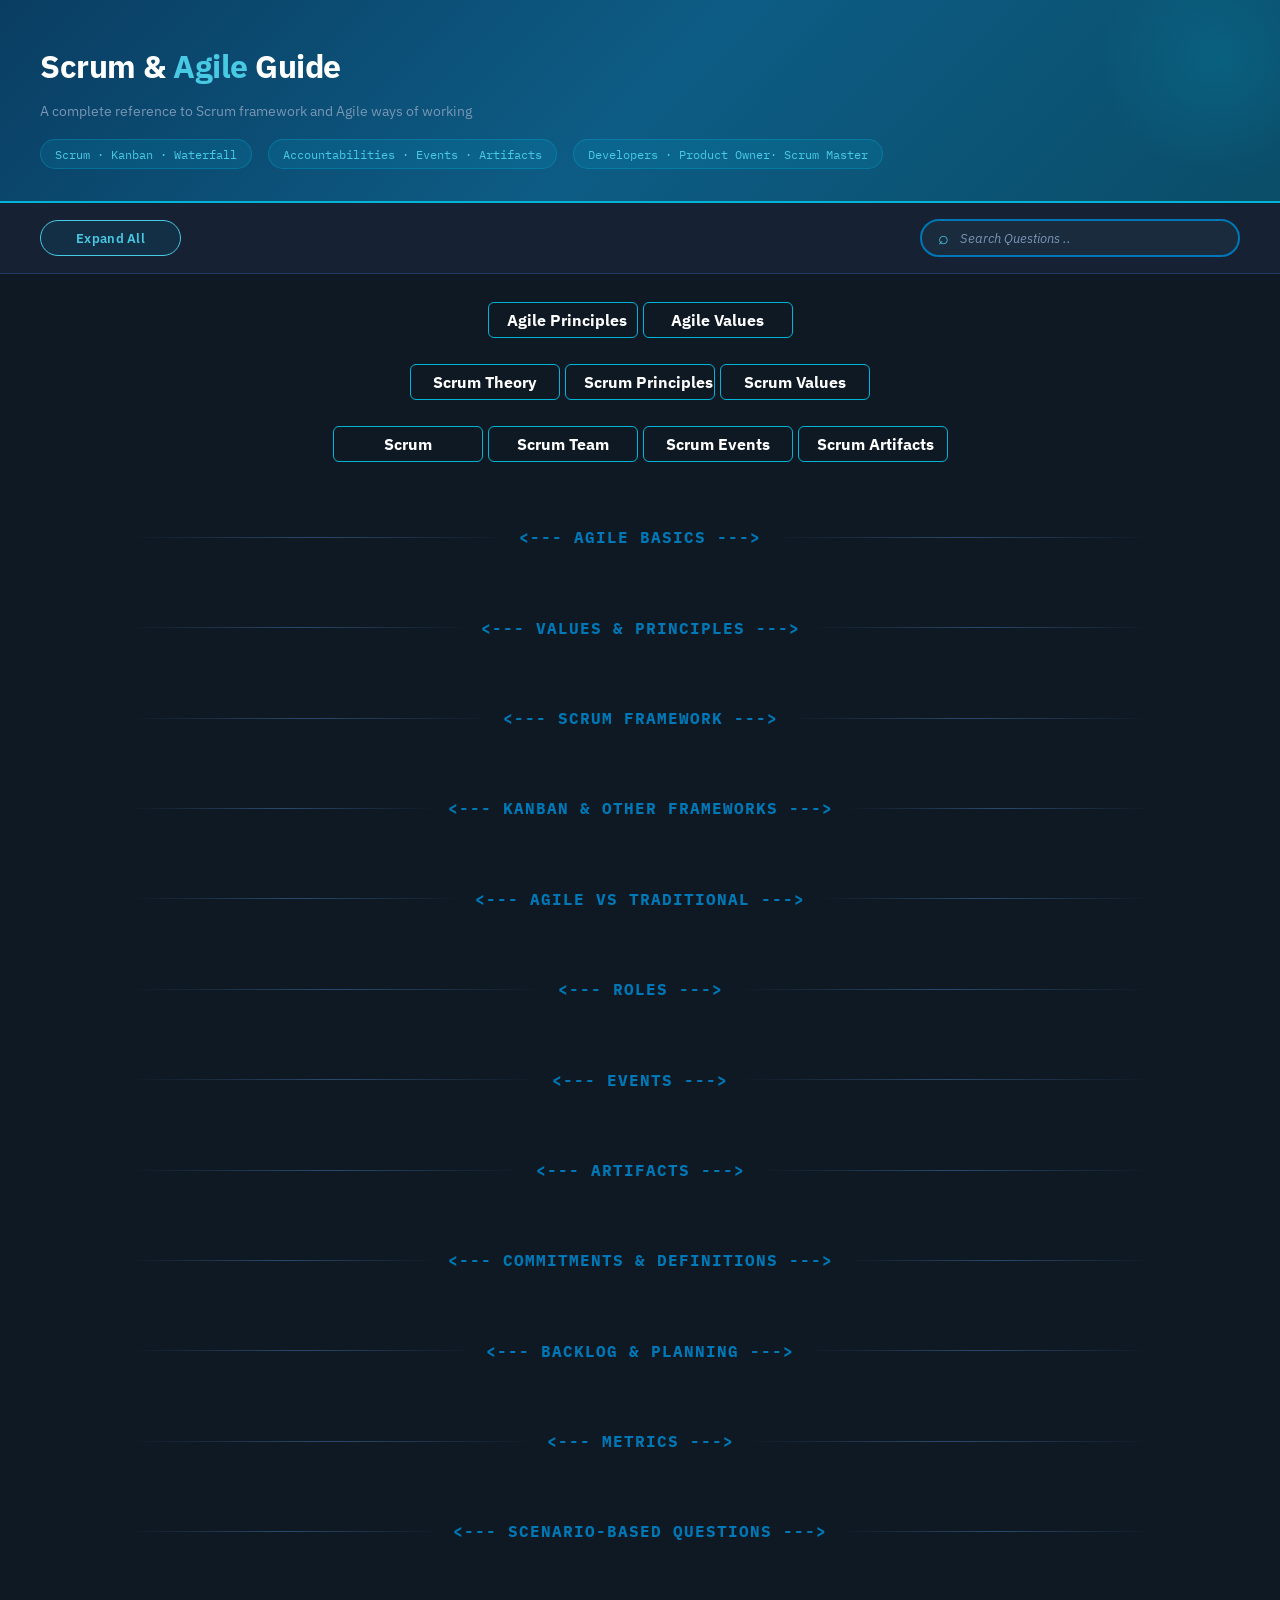
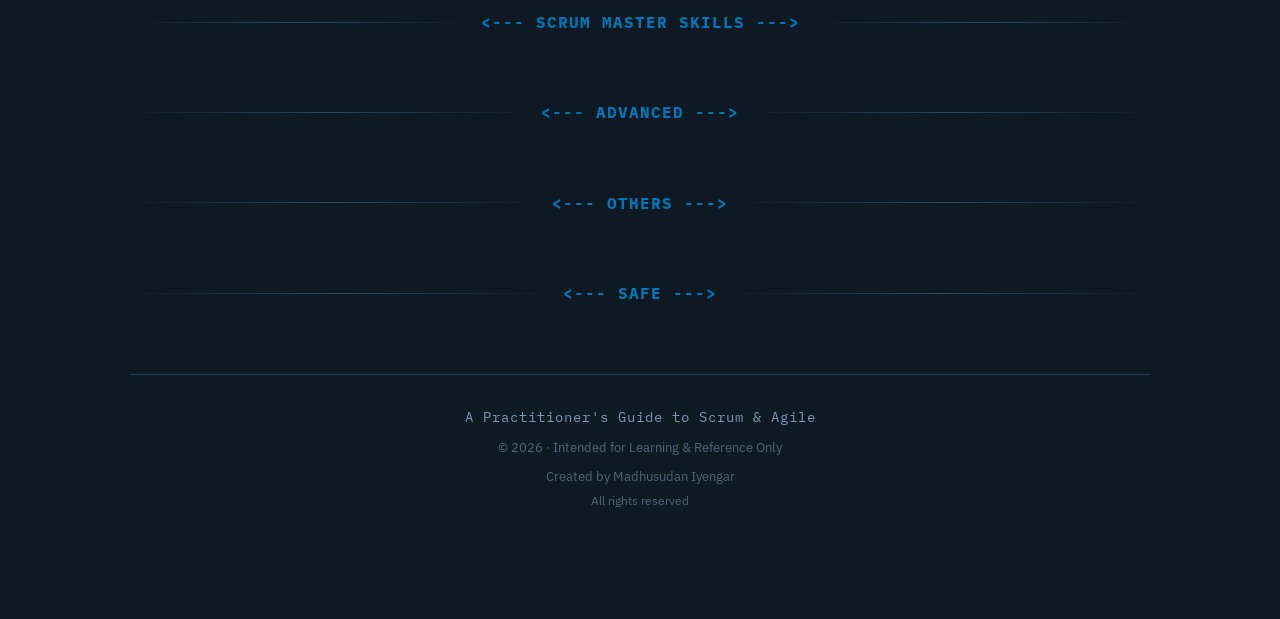
==== index.html @ 248072b3 "Add files via upload" ====
<!DOCTYPE html>
<html lang="en">
<head>
<meta charset="UTF-8">
<meta name="viewport" content="width=device-width, initial-scale=1.0">
<title>Scrum & Agile QnA</title>
<style>
  @import url('https://fonts.googleapis.com/css2?family=IBM+Plex+Sans:wght@400;500;600;700&family=IBM+Plex+Mono:wght@400;500&display=swap');

  :root {
    --bg: #0f1923;
    --surface: #162233;
    --surface2: #1c2d42;
    --border: #1e3a5f;
    --accent: #00b4d8;
    --accent2: #0077b6;
    --accent3: #48cae4;
    --text: #cdd9e8;
    --text-muted: #7a96b5;
    --hbg: #0a4d68;
    --green: #52b788;
    --div: #2a4a6b;
  }

  * {
    box-sizing: border-box;
    margin: 0;
    padding: 0;
  }

  body {
    font-family: 'IBM Plex Sans', sans-serif;
    background: var(--bg);
    color: var(--text);
    line-height: 1.65;
    padding: 0 0 60px;
  }

  /* ── Header ── */
  .ph {
    background: linear-gradient(135deg, #0a3d62 0%, #0d5c85 50%, #0a4d68 100%);
    padding: 40px 40px 32px;
    border-bottom: 2px solid var(--accent);
    position: relative;
    overflow: hidden;
  }

  .ph::before {
    content: '';
    position: absolute;
    top: -60px;
    right: -60px;
    width: 240px;
    height: 240px;
    background: radial-gradient(circle, rgba(0,180,216,0.15) 0%, transparent 70%);
    pointer-events: none;
  }

  .ph h1 {
    font-size: 2rem;
    font-weight: 700;
    color: #fff;
    letter-spacing: -0.5px;
  }

  .ph h1 span {
    color: var(--accent3);
  }

  .ph p {
    margin-top: 6px;
    color: var(--text-muted);
    font-size: .9rem;
  }

  .hm {
    display: flex;
    gap: 16px;
    margin-top: 16px;
    flex-wrap: wrap;
  }

  .mb {
    background: rgba(0,180,216,0.12);
    border: 1px solid rgba(0,180,216,0.3);
    border-radius: 20px;
    padding: 4px 14px;
    font-size: .78rem;
    color: var(--accent3);
    font-family: 'IBM Plex Mono', monospace;
  }

  /* ── Controls ── */
  .ctrl {
    padding: 16px 40px;
    display: flex;
    gap: 12px;
    background: var(--surface);
    border-bottom: 1px solid var(--border);
    flex-wrap: wrap;
    align-items: center;
	position: sticky;
  top: 0;
  z-index: 100;
  }

  .btn {
    padding: 7px 18px;
    border-radius: 6px;
    border: 1px solid var(--border);
    background: var(--surface2);
    color: var(--text);
    font-family: 'IBM Plex Sans', sans-serif;
    font-size: .83rem;
    cursor: pointer;
    transition: all .2s;
  }

  .btn:hover {
    background: var(--accent2);
    border-color: var(--accent);
    color: #fff;
  }

 .btn.p {
  background: rgba(0, 119, 182, 0.15);
  border: 1px solid var(--accent3);
  border-radius: 24px;
  color: var(--accent3);
  font-family: 'IBM Plex Sans', sans-serif;
  font-size: .83rem;
  font-weight: 600;
  padding: 8px 35px;
  cursor: pointer;
  transition: all .25s ease;
  box-shadow: 0 0 0 0 rgba(72, 202, 228, 0);
  letter-spacing: .3px;
}

.btn.p:hover {
  background: rgba(0, 180, 216, 0.2);
  border-color: var(--accent);
  color: #fff;
  box-shadow: 0 0 0 3px rgba(0, 180, 216, 0.15);
}

.btn.p:active {
  background: rgba(0, 180, 216, 0.3);
  transform: scale(0.97);
}
  
  .btn.agile {
   /* background: var(--accent2);*/
    border-color: var(--accent);
    color: #fff;
	margin-bottom: 26px;
	font-size: 16px;
	background: none;
  }

  .btn.agile:hover {
    background: var(--accent);
  }

  /* ── Search ── */
.sw {
  margin-left: auto;
  position: relative;
}

.sw input {
  background: rgba(28, 45, 66, 0.8);
  border: 2px solid var(--accent2);
  border-radius: 24px;
  padding: 8px 34px 8px 38px;
  color: var(--text);
  font-family: 'IBM Plex Sans', sans-serif;
  font-size: .83rem;
  width: clamp(200px, 38vw, 320px);
  outline: none;
  transition: all .25s ease;
  box-shadow: 0 0 0 0 rgba(72, 202, 228, 0);
}

.sw input:hover {
  border-color: var(--accent);
  background: rgba(28, 45, 66, 1);
}

.sw input:focus {
  border-color: var(--accent);
  box-shadow: 0 0 0 3px rgba(0, 180, 216, 0.15);
  background: rgba(10, 77, 104, 0.3);
}

.sw input::placeholder {
  color: var(--text-muted);
  font-style: italic;
  font-size: .8rem;
}

.sw::before {
  content: '⌕';
  position: absolute;
  left: 18px;
  top: 50%;
  transform: translateY(-50%);
  font-size: 1.1rem;
  color: var(--accent3);
  pointer-events: none;
  transition: color .2s;
}

.sw:focus-within::before {
  color: var(--accent);
}

.clr {
  position: absolute;
  right: 10px;
  top: 50%;
  transform: translateY(-50%);
  background: rgba(0,180,216,0.1);
  border: 1px solid rgba(0,180,216,0.2);
  border-radius: 50%;
  color: var(--text-muted);
  font-size: .7rem;
  cursor: pointer;
  width: 18px;
  height: 18px;
  display: none;
  align-items: center;
  justify-content: center;
  padding: 0;
  transition: all .2s;
  line-height: 1;
}

.clr:hover {
  background: rgba(0,180,216,0.25);
  border-color: var(--accent3);
  color: var(--accent3);
}

.sw.has-value .clr {
  display: flex;
}

  /* ── Content ── */
  .content {
    padding: 28px 40px;
    max-width: 1100px;
    margin: 0 auto;
  }

  .sd {
    margin: 36px 0 28px;
    display: flex;
    align-items: center;
    gap: 14px;
  }

  .sd::before,
  .sd::after {
    content: '';
    flex: 1;
    height: 1px;
    background: linear-gradient(90deg, transparent, var(--div), transparent);
  }

  .sd span {
    font-family: 'IBM Plex Mono', monospace;
    font-size: .72rem;
    color: var(--text-muted);
    white-space: nowrap;
    letter-spacing: 2px;
    text-transform: uppercase;
  }

  /* ── Q Cards ── */
  .qc {
    background: var(--surface);
    border: 1px solid var(--border);
    border-radius: 10px;
    margin-bottom: 10px;
    overflow: hidden;
    transition: border-color .2s;
  }

  .qc:hover {
    border-color: var(--accent2);
  }

  .qc.open {
    border-color: var(--accent);
  }

  .qc.hidden {
    display: none;
  }

  .qh {
    display: flex;
    align-items: center;
    gap: 14px;
    padding: 14px 20px;
    cursor: pointer;
    user-select: none;
    transition: background .2s;
  }

  .qc.open .qh {
    background: rgba(0,119,182,0.15);
  }

  .qh:hover {
    background: rgba(0,180,216,0.08);
  }

  .qn {
    font-family: 'IBM Plex Mono', monospace;
    font-size: .72rem;
    color: var(--accent3);
    background: rgba(0,180,216,0.1);
    border: 1px solid rgba(0,180,216,0.2);
    border-radius: 4px;
    padding: 2px 8px;
    min-width: 44px;
    text-align: center;
    flex-shrink: 0;
  }

  .qt {
    flex: 1;
    font-weight: 600;
    font-size: .95rem;
    color: #ddeeff;
  }

  .qv {
    color: var(--text-muted);
    font-size: .75rem;
    transition: transform .3s;
    flex-shrink: 0;
  }

  .qc.open .qv {
    transform: rotate(180deg);
    color: var(--accent3);
  }

  .qb {
    display: none;
    padding: 0 20px 20px;
    border-top: 1px solid var(--border);
  }

  .qc.open .qb {
    display: block;
  }

  .qb p {
    color: var(--text);
    font-size: .9rem;
    margin: 12px 0 8px;
  }

  .qb ul {
    list-style: none;
    margin: 10px 0;
    padding: 0;
  }

  .qb ul li {
    font-size: .88rem;
    color: var(--text);
    padding: 5px 0 5px 20px;
    position: relative;
    border-bottom: 1px solid rgba(255,255,255,0.03);
  }

  .qb ul li:last-child {
    border-bottom: none;
  }

  .qb ul li::before {
    content: '▸';
    position: absolute;
    left: 0;
    color: var(--accent3);
    font-size: .75rem;
    top: 7px;
  }

  .qb ul li strong {
    color: var(--accent3);
    font-weight: 600;
  }

  /* ── Sub label ── */
  .sl {
    font-size: .78rem;
    font-weight: 600;
    color: var(--accent);
    text-transform: uppercase;
    letter-spacing: 1px;
    margin: 14px 0 6px;
    font-family: 'IBM Plex Mono', monospace;
  }

  /* ── Table ── */
  .at {
    width: 100%;
    border-collapse: collapse;
    margin: 14px 0;
    font-size: .85rem;
    border-radius: 8px;
    overflow: hidden;
    border: 1px solid var(--border);
  }

  .at th {
    background: var(--hbg);
    color: var(--accent3);
    font-weight: 600;
    padding: 10px 14px;
    text-align: left;
    font-family: 'IBM Plex Mono', monospace;
    font-size: .8rem;
    letter-spacing: .5px;
    border-bottom: 2px solid var(--accent2);
  }

  .at td {
    padding: 9px 14px;
    border-bottom: 1px solid rgba(30,58,95,0.6);
    color: var(--text);
    vertical-align: top;
  }

  .at tr:last-child td {
    border-bottom: none;
  }

  .at tr:nth-child(even) td {
    background: rgba(255,255,255,0.025);
  }

  .at tr:hover td {
    background: rgba(0,180,216,0.05);
  }

  .at td:first-child {
    color: var(--accent3);
    font-weight: 500;
  }

  /* ── Outcome block ── */
  .ob {
    background: rgba(82,183,136,0.1);
    border-left: 3px solid var(--green);
    border-radius: 0 6px 6px 0;
    padding: 10px 14px;
    margin-top: 12px;
    font-size: .87rem;
    color: var(--text);
  }

  .ob strong {
    color: var(--green);
  }

  .cl li::before {
    content: '✓';
    color: var(--green);
    font-size: .8rem;
    top: 6px;
  }

  /* ── Back to Top / Bottom buttons ── */
  #backToTop {
    display: none;
    position: fixed;
    bottom: 90px;
    right: 30px;
    z-index: 1000;
    border: none;
    outline: none;
    background-color: var(--accent2);
    color: white;
    cursor: pointer;
    padding: 10px 16px;
    border-radius: 50%;
    font-size: 1.2rem;
    box-shadow: 0 4px 12px rgba(0,0,0,0.4);
    transition: all 0.3s;
  }

  #backToTop:hover {
    background-color: var(--accent);
    transform: translateY(-3px);
  }

  #backToBottom {
    display: none;
    position: fixed;
    bottom: 30px;
    right: 30px;
    z-index: 1000;
    border: none;
    outline: none;
    background-color: var(--accent2);
    color: white;
    cursor: pointer;
    padding: 10px 16px;
    border-radius: 50%;
    font-size: 1.2rem;
    box-shadow: 0 4px 12px rgba(0,0,0,0.4);
    transition: all 0.3s;
  }

  #backToBottom:hover {
    background-color: var(--accent);
    transform: translateY(3px);
  }

  /* ── Responsive ── */
  @media (max-width: 640px) {
    .ph  { padding: 24px 20px; }
    .ctrl { padding: 14px 20px; }
    .content { padding: 20px 16px; }
    .sw input { width: 160px; }
  }
  
  body {
  -webkit-user-select: none;
  -moz-user-select: none;
  -ms-user-select: none;
  user-select: none;
}

/* Section toggle */
.sd {
  cursor: pointer;
  user-select: none;
}

.sd:hover::before,
.sd:hover::after {
  background: linear-gradient(90deg, transparent, var(--accent), transparent);
}

.sd .sd-arrow {
  font-size: .7rem;
  color: var(--accent3);
  margin-left: 10px;
  transition: transform .3s;
}

.sd.collapsed .sd-arrow {
  transform: rotate(-90deg);
}

.section-body {
  overflow: hidden;
  transition: max-height 0.4s ease;
  max-height: 99999px;
}

.section-body.collapsed {
  max-height: 0;
}


</style>
</head>
<body>

<div class="ph">
 <h1>Scrum &amp; <span>Agile</span> Guide</h1>
<p>A complete reference to Scrum framework and Agile ways of working</p>
  <div class="hm">
   <!-- <span class="mb"><span id="totalCount">0</span> Questions</span> -->
   <span class="mb">Scrum · Kanban · Waterfall</span>
   <span class="mb">Accountabilities · Events · Artifacts</span>
   <span class="mb">Developers · Product Owner· Scrum Master</span>
  </div>
</div>

<div class="ctrl">
  <button class="btn p" id="toggleAll" onclick="toggleAll()">Expand All</button>
   
  <div class="sw" id="sw">
    <input id="searchBox" type="text" placeholder="Search Questions .." oninput="filterQ(this.value)">
    <button class="clr" onclick="clearSearch()" title="Clear search">✕</button>
  </div>
</div>
<div class="content">

<div style="max-width: 0 auto; margin: 0 auto; display: flex; flex-direction: column; gap: 0 auto;">
  <!-- Row 1 -->
  <div style="display: flex; justify-content: center; gap: 5px;">
    <button class="btn agile" style="white-space: nowrap; width: 150px;" onclick="openModal('agilePrinciple')"><b>Agile Principles</b></button>
    <button class="btn agile" style="white-space: nowrap; width: 150px;" onclick="openModal('agileValue')"><b>Agile Values</b></button>
  </div>
  <!-- Row 2 -->
  <div style="display: flex; justify-content: center; gap: 5px;">
    <button class="btn agile" style="white-space: nowrap; width: 150px;" onclick="openModal('scrumTheory')"><b>Scrum Theory</b></button>
	<button class="btn agile" style="white-space: nowrap; width: 150px;" onclick="openModal('scrumPrinciple')"><b>Scrum Principles</b></button>
    <button class="btn agile" style="white-space: nowrap; width: 150px;" onclick="openModal('scrumValue')"><b>Scrum Values</b></button>
  </div>
  <!-- Row 3 -->
  <div style="display: flex; justify-content: center; gap: 5px;">
    <button class="btn agile" style="white-space: nowrap; width: 150px;" onclick="openModal('scrumDefinition')"><b>Scrum</b></button>
	<button class="btn agile" style="white-space: nowrap; width: 150px;" onclick="openModal('scrumTeam')"><b>Scrum Team</b></button>
    <button class="btn agile" style="white-space: nowrap; width: 150px;" onclick="openModal('scrumEvents')"><b>Scrum Events</b></button>
    <button class="btn agile" style="white-space: nowrap; width: 150px;" onclick="openModal('scrumArtifacts')"><b>Scrum Artifacts</b></button>
  </div>
</div>

<!-- Modal -->
<div id="agilePrinciple" class="agile-modal">
  <div class="agile-modal-content">
    <span class="agile-close" onclick="closeModal('agilePrinciple')">&times;</span>

    <div style="text-align: center;">
		<h2>Agile Principles</h2>
	</div>

    <table class="agile-table">
      <tr><th>Principle</th><th>Description</th></tr>
      <tr><td><b>Customer Satisfaction</b></td><td>Prioritize early and continuous delivery of valuable software</td></tr>
	  <tr><td><b>Welcome Change</b></td><td>Embrace changing requirements, even late in development</td></tr>
	  <tr><td><b>Frequent Delivery</b></td><td>Deliver working software frequently (weeks rather than months).</td></tr>
	  <tr><td><b>Collaboration</b></td><td>Business stakeholders and developers must work together daily</td></tr>
	  <tr><td><b>Motivated Individuals</b></td><td>Build projects around motivated individuals and trust them</td></tr>
	  <tr><td><b>Face-to-Face Conversation</b></td><td>Use direct, in-person communication whenever possible</td></tr>
	  <tr><td><b>Working Software</b></td><td>This is the primary measure of progress</td></tr>
	  <tr><td><b>Sustainable Development</b></td><td>Maintain a consistent, sustainable work pace indefinitely</td></tr>
	  <tr><td><b>Technical Excellence</b></td><td>Continuous attention to good design and quality improves agility</td></tr>
	  <tr><td><b>Simplicity</b></td><td>Maximize the amount of work not done (focus on essential tasks)</td></tr>
	  <tr><td><b>Self-Organizing Teams</b></td><td>The best architectures and designs emerge from self-organizing teams</td></tr>
	  <tr><td><b>Regular Reflection</b></td><td>Teams regularly reflect on how to become more effective, then adjust accordingly</td></tr>
    </table>
  </div>
</div>

<div id="agileValue" class="agile-modal">
  <div class="agile-modal-content">
    <span class="agile-close" onclick="closeModal('agileValue')">&times;</span>

     <div style="text-align: center;">
	<h2>Agile Values</h2>
	</div>

    <table class="agile-table">
      <tr><th>Value</th><th>Description</th></tr>
      <tr><td><b>Individuals and interactions over processes and tools</b></td><td>Focuses on people, communication, and collaboration over rigid processes or tools</td></tr>
      <tr><td><b>Working software over comprehensive documentation</b></td><td>Prioritizes delivering usable software over excessive documentation</td></tr>
      <tr><td><b>Customer collaboration over contract negotiation</b></td><td>Encourages continuous customer involvement instead of relying only on contracts</td></tr>
      <tr><td><b>Responding to change over following a plan</b></td><td>Promotes adapting to change rather than strictly sticking to a fixed plan</td></tr>
    </table>
  </div>
</div>

<div id="scrumPrinciple" class="agile-modal">
  <div class="agile-modal-content">
    <span class="agile-close" onclick="closeModal('scrumPrinciple')">&times;</span>

    <div style="text-align: center;">
      <h2>Scrum Principles</h2>
    </div>

    <table class="agile-table">
      <tr><th>Principle</th><th>Description</th></tr>
      <tr><td><b>Empirical Process Control</b></td><td>Decisions are based on observation, experience, and experimentation</td></tr>
      <tr><td><b>Self-Organization</b></td><td>Teams decide how best to accomplish their work</td></tr>
	  <tr><td><b>Collaboration</b></td><td>Team works together to deliver value</td></tr>
	  <tr><td><b>Value-based Prioritization</b></td><td>Work is prioritized based on business value</td></tr>
	  <tr><td><b>Time-boxing</b></td><td>Events have fixed duration to maintain focus and efficiency</td></tr>
      <tr><td><b>Iterative Development</b></td><td>Deliver work in small, incremental cycles</td></tr>
    </table>
  </div>
</div>

<div id="scrumValue" class="agile-modal">
  <div class="agile-modal-content">
    <span class="agile-close" onclick="closeModal('scrumValue')">&times;</span>

    <div style="text-align: center;">
      <h2>Scrum Values</h2>
    </div>

    <table class="agile-table">
      <tr><th>Value</th><th>Description</th></tr>
      <tr><td><b>Commitment</b></td><td>Team members commit to achieving the sprint goals and supporting each other</td></tr>
      <tr><td><b>Courage</b></td><td>Team members have the courage to do the right thing and tackle tough problems</td></tr>
      <tr><td><b>Focus</b></td><td>The team focuses on the work of the sprint and its goals to deliver value</td></tr>
      <tr><td><b>Openness</b></td><td>Team members are open about work, feedback, and challenges, increasing transparency</td></tr>
      <tr><td><b>Respect</b></td><td>Members respect each other as capable, independent professionals</td></tr>
    </table>
  </div>
</div>

<!-- Scrum Theory Modal -->
<div id="scrumTheory" class="agile-modal">
  <div class="agile-modal-content">
    <span class="agile-close" onclick="closeModal('scrumTheory')">&times;</span>
    <div style="text-align: center;">
      <h2>Scrum Theory</h2>
    </div>
	
	<p style="color: var(--text); font-size: .88rem; margin: 14px 0 10px; text-indent: 20px;">
  Scrum is built on <b style="color: var(--accent3);">Empiricism</b> and <b style="color: var(--accent3);">Lean Thinking</b>.
</p>

    <table class="agile-table">
      <tr><th>Concept</th><th>Description</th></tr>
      <tr><td><b>Empiricism</b></td><td>Asserts that knowledge comes from experience and making decisions based on what is observed</td></tr>
      <tr><td><b>Lean Thinking</b></td><td>Focuses on maximizing value while minimizing waste</td></tr>
    </table>

    <p style="color: var(--text); font-size: .88rem; margin: 14px 0 10px; text-indent: 20px;">
      It is supported by <b style="color: var(--accent3);">3 core pillars</b>
    </p>

    <table class="agile-table">
      <tr><th>Pillar</th><th>Description</th></tr>
      <tr><td><b>Transparency</b></td><td>Make the work visible and clear to everyone (those performing the work as well as those receiving the work)</td></tr>
      <tr><td><b>Inspection</b></td><td>Regularly review progress and outcomes (through scrum events)</td></tr>
      <tr><td><b>Adaptation</b></td><td>Adjust quickly to improve results (through scrum events)</td></tr>
    </table>

    <p style="color: var(--text); font-size: .88rem; margin: 14px 0 10px; text-indent: 20px;">
      <b>Scrum delivers work in small, incremental steps, enabling continuous feedback, learning, and improvement</b>
    </p>

    <div class="ob">
      <strong>👉 In simple terms:</strong> <b>Focus on impact, stay data-driven, and embrace continuous growth</b>
    </div>

  </div>
</div>

<div id="scrumDefinition" class="agile-modal">
  <div class="agile-modal-content">
    <span class="agile-close" onclick="closeModal('scrumDefinition')">&times;</span>
    <div style="text-align: center;">
      <h2>What is Scrum?</h2>
    </div>

    <p style="color: var(--text); font-size: .88rem; margin: 14px 0 10px; text-indent: 20px;">
      Scrum is a lightweight <b style="color: var(--accent3);">framework</b> that helps teams and organizations generate value through adaptive solutions for complex problems.
    </p>

    <table class="agile-table">
      <tr><th>Aspect</th><th>Description</th></tr>
      <tr><td><b>Framework</b></td><td>Not a process or methodology — a simple framework within which you can employ various processes and techniques</td></tr>
      <tr><td><b>Purpose</b></td><td>Helps teams collaborate, learn, and adapt to deliver value incrementally in complex environments</td></tr>
      <tr><td><b>Structure</b></td><td>Built on a small team of people with three accountabilities: Developers, Product Owner, and Scrum Master</td></tr>
      <tr><td><b>Cadence</b></td><td>Work is organized into short, fixed-length cycles called Sprints (1–4 weeks) to ensure regular delivery</td></tr>
      <tr><td><b>Foundation</b></td><td>Grounded in empiricism and lean thinking — learn from experience, inspect reality, and adapt continuously</td></tr>
    </table>

    <p style="color: var(--text); font-size: .88rem; margin: 14px 0 10px; text-indent: 20px;">
      Scrum is intentionally <b style="color: var(--accent3);">incomplete</b> — it defines only the parts required to implement Scrum theory, leaving the rest to the team.
    </p>

    <div class="ob">
      <strong>👉 In simple terms:</strong> Scrum is a smart, structured way for teams to tackle complex work — delivering real value, fast, through teamwork and continuous learning
    </div>

  </div>
</div>

<div id="scrumEvents" class="agile-modal">
  <div class="agile-modal-content">
    <span class="agile-close" onclick="closeModal('scrumEvents')">&times;</span>
    <div style="text-align: center;">
      <h2>Scrum Events</h2>
    </div>
    <table class="agile-table">
      <tr><th>Event</th><th>Description</th></tr>
      <tr><td><b>Sprint</b></td><td>A fixed time-box (1–4 weeks) where a usable increment is created</td></tr>
      <tr><td><b>Sprint Planning</b></td><td>Team decides what to work on and how to deliver it in the sprint</td></tr>
      <tr><td><b>Daily Scrum</b></td><td>A 15-min daily sync to inspect progress and adapt the plan</td></tr>
      <tr><td><b>Sprint Review</b></td><td>Team presents the increment to stakeholders and gathers feedback</td></tr>
      <tr><td><b>Sprint Retrospective</b></td><td>Team reflects on the process and identifies improvements for next sprint</td></tr>
    </table>
  </div>
</div>

<div id="scrumArtifacts" class="agile-modal">
  <div class="agile-modal-content">
    <span class="agile-close" onclick="closeModal('scrumArtifacts')">&times;</span>
    <div style="text-align: center;">
      <h2>Scrum Artifacts</h2>
    </div>
    <table class="agile-table">
      <tr><th>Artifact</th><th>Description</th></tr>
      <tr><td><b>Product Backlog</b></td><td>An ordered list of everything needed in the product, owned by the Product Owner</td></tr>
      <tr><td><b>Sprint Backlog</b></td><td>The set of Product Backlog items selected for the sprint plus the plan to deliver them</td></tr>
      <tr><td><b>Increment</b></td><td>The sum of all completed work at the end of a sprint that meets the Definition of Done</td></tr>
    </table>
  </div>
</div>

<div id="scrumTeam" class="agile-modal">
  <div class="agile-modal-content agile-wide">
    <span class="agile-close" onclick="closeModal('scrumTeam')">&times;</span>
    <div style="text-align: center;">
      <h2>Scrum Team</h2>
    </div>
    <table class="agile-table">
      <tr><th>Accountability</th><th>Primary Focus & Description</th></tr>
      <tr><td><b>Developers</b></td><td>Creating the Increment. They are the people in the Scrum Team committed to creating any aspect of a usable Increment each Sprint. This includes coding, testing, designing, or any work needed to meet the Definition of Done.</td></tr>
      <tr><td><b>Product Owner (PO)</b></td><td>Maximizing Value. They are accountable for effective Product Backlog management, including developing and communicating the Product Goal and ensuring the backlog is transparent and understood.</td></tr>
      <tr><td><b>Scrum Master (SM)</b></td><td>Scrum Effectiveness. They are accountable for establishing Scrum as defined in the Scrum Guide. They do this by helping everyone understand Scrum theory and practice, both within the Scrum Team and the organization.</td></tr>
    </table>
  </div>
</div>

<style>
/* ONLY this question hover (prevents global issue) 
.qh.agile-q:hover {
  background: #f2f6ff;
  cursor: pointer;
} */

/* Modal overlay */
.agile-modal {
  display: none;
  position: fixed;
  inset: 0;
  background: rgba(0, 0, 0, 0.7);
  z-index: 9999;
}

.agile-wide .agile-table td:nth-child(2) {
  max-width: 900px;
  white-space: normal;
  word-break: break-word;
}

/* Modal box */
.agile-modal-content {
  background: var(--surface);
  color: var(--text);
  width: fit-content;
  max-width: 92vw;
  max-height: 90vh;
  overflow-y: auto;
  overflow-x: auto;
  margin: 5vh auto;
  padding: 24px 28px;
  border-radius: 12px;
  position: relative;
  border: 1px solid var(--border);
  box-shadow: 0 10px 40px rgba(0, 0, 0, 0.6);
}

.agile-modal-content h2 {
  font-family: 'IBM Plex Sans', sans-serif;
  font-size: 1.1rem;
  font-weight: 700;
  color: var(--accent3);
  margin-bottom: 4px;
  letter-spacing: 0.3px;
}

/* Close button */
.agile-close {
  position: absolute;
  right: 14px;
  top: 12px;
  font-size: 22px;
  cursor: pointer;
  color: var(--text-muted);
  line-height: 1;
  transition: color 0.2s;
}
.agile-close:hover {
  color: var(--accent3);
}

/* Table */
.agile-table {
  width: 100%;
  border-collapse: collapse;
  margin-top: 14px;
  font-size: .85rem;
  border-radius: 8px;
  overflow: hidden;
  border: 1px solid var(--border);
}

.agile-table th {
  background: var(--hbg);
  color: var(--accent3);
  font-family: 'IBM Plex Mono', monospace;
  font-size: .8rem;
  font-weight: 600;
  padding: 10px 14px;
  text-align: left;
  letter-spacing: 0.5px;
  border-bottom: 2px solid var(--accent2);
}

.agile-table td {
  padding: 9px 14px;
  border-bottom: 1px solid rgba(30, 58, 95, 0.6);
  color: var(--text);
  vertical-align: top;
}

.agile-table tr:last-child td {
  border-bottom: none;
}

.agile-table tr:nth-child(even) td {
  background: rgba(255, 255, 255, 0.025);
}

.agile-table tr:hover td {
  background: rgba(0, 180, 216, 0.07);
}

.agile-table td:first-child {
  color: var(--accent3);
  font-family: 'IBM Plex Mono', monospace;
  font-weight: 500;
  white-space: nowrap;
  //text-align: center;
}

.agile-table td:nth-child(2) {
  white-space: nowrap;
}

</style>

<script>
function openModal(id) {
  document.getElementById(id).style.display = "block";
}

function closeModal(id) {
  document.getElementById(id).style.display = "none";
}

// close when clicking outside
window.addEventListener("click", function(event) {
  document.querySelectorAll(".agile-modal").forEach(function(modal) {
    if (event.target === modal) {
      modal.style.display = "none";
	  document.body.style.overflow = '';
    }
  });
});

document.addEventListener("keydown", function(e) {
  if (e.key === "Escape") {
    document.querySelectorAll(".agile-modal").forEach(function(modal) {
      modal.style.display = "none";
    });
	document.body.style.overflow = '';
  }
});

function openModal(id) {
  document.getElementById(id).style.display = 'block';
  document.body.style.overflow = 'hidden';
}

function closeModal(id) {
  document.getElementById(id).style.display = 'none';
  document.body.style.overflow = '';
}
</script>

<div class="sd collapsed" onclick="toggleSection(this)">
  <span style="font-size: 1rem; color: var(--accent2); letter-spacing: 1px;"><b>&lt;--- Agile Basics ---&gt;</b></span>
</div>
<div class="section-body collapsed">
<div class="qc"><div class="qh" onclick="tog(this)"><span class="qn">Q</span><span class="qt">Define Agile and Scrum in the context of project management.</span><span class="qv">▼</span></div><div class="qb">
<ul>
<li>Agile definition: Iterative and incremental approach to project management focused on flexibility and customer value</li>
<li>Agile focus: Emphasizes adaptability, collaboration, and continuous delivery of value</li>
<li>Scrum definition: A lightweight Agile framework used to manage and deliver complex work in short iterations called Sprints</li>
<li>Scrum structure: Defines roles, events, and artifacts to ensure transparency and inspection</li>
<li>Agile vs Scrum: Agile is the mindset | Scrum is one way to implement Agile</li>
<li>Outcome focus: Both aim to deliver value early, improve continuously, and respond to change effectively</li>
</ul>
</div></div>

<div class="qc"><div class="qh" onclick="tog(this)"><span class="qn">Q</span><span class="qt">What is the difference between Agile and Scrum?</span><span class="qv">▼</span></div><div class="qb"><p>Agile is the broad philosophy based on iterative development and the Agile Manifesto. Scrum is a specific, lightweight framework used to implement those Agile principles through defined roles, artifacts, and time-boxed events.</p></div></div>

<div class="qc"><div class="qh" onclick="tog(this)"><span class="qn">Q</span><span class="qt">Why organizations adopt Agile?</span><span class="qv">▼</span></div><div class="qb">
<ul>
<li>Faster delivery : Helps release value in smaller, quicker increments</li>
<li>Better adaptability : Responds quickly to changing business needs and market shifts</li>
<li>Improved quality : Frequent testing and feedback reduce defects early</li>
<li>Higher transparency : Work progress is visible through regular events and artifacts</li>
<li>Stronger collaboration : Improves communication between business and delivery teams</li>
<li>Customer satisfaction : Continuous feedback ensures product aligns with real user needs</li>
</ul>
</div></div>

<div class="qc"><div class="qh" onclick="tog(this)"><span class="qn">Q</span><span class="qt">Importance of being Agile today?</span><span class="qv">▼</span></div><div class="qb"><p>Allows survival in a volatile market where customer needs shift rapidly.</p></div></div>



<div class="qc"><div class="qh" onclick="tog(this)"><span class="qn">Q</span><span class="qt">How do you assess the Agile maturity of your team within your organization?</span><span class="qv">▼</span></div><div class="qb">
<table class="at"><thead><tr><th>Aspect</th><th>Detail</th></tr></thead><tbody>
<tr><td>Delivery predictability</td><td>Compare planned vs completed work across sprints (commitment reliability)</td></tr>
<tr><td>Scrum event effectiveness</td><td>Check if Planning, Daily, Review, Retro add real value or are ritual-driven</td></tr>
<tr><td>Backlog health</td><td>Evaluate clarity, prioritization, refinement quality, and readiness of stories</td></tr>
<tr><td>Engineering practices</td><td>Assess CI/CD usage, code quality, testing discipline, and Definition of Done adherence</td></tr>
<tr><td>Team self-organization</td><td>Observe decision-making ownership without SM intervention</td></tr>
<tr><td>Impediment handling speed</td><td>Measure how quickly blockers are identified, escalated, and resolved</td></tr>
<tr><td>Continuous improvement</td><td>Track whether retrospective actions are implemented and producing change</td></tr>
<tr><td>Stakeholder engagement</td><td>Evaluate frequency and quality of PO/stakeholder feedback loops</td></tr>
</tbody></table>
</div></div>
</div>
 

<div class="sd collapsed" onclick="toggleSection(this)">
  <span style="font-size: 1rem; color: var(--accent2); letter-spacing: 1px;"><b>&lt;--- Values & Principles ---&gt;</b></span>
</div>
<div class="section-body collapsed">
<div class="qc"><div class="qh" onclick="tog(this)"><span class="qn">Q</span><span class="qt">Outline the Scrum principles</span><span class="qv">▼</span></div><div class="qb">
<table class="at"><thead><tr><th>Aspect</th><th>Detail</th></tr></thead><tbody>
<tr><td>Empirical Process Control</td><td>Decisions driven by transparency, inspection, and adaptation based on real outcomes</td></tr>
<tr><td>Self-organization</td><td>Teams decide how to do the work, improving ownership, accountability, and efficiency</td></tr>
<tr><td>Collaboration</td><td>Continuous interaction between PO, Dev, QA, and stakeholders to align and deliver value</td></tr>
<tr><td>Value-based prioritization</td><td>Work is ordered based on business value, risk, and customer impact</td></tr>
<tr><td>Time-boxing</td><td>Fixed duration events (Sprint, Planning, Review, Retro) to create focus and predictability</td></tr>
<tr><td>Iterative development</td><td>Product is built in small increments, enabling feedback and continuous improvement</td></tr>
</tbody></table>
</div></div>

<div class="qc"><div class="qh" onclick="tog(this)"><span class="qn">Q</span><span class="qt">Explain the third principle in Agile with a relevant example.</span><span class="qv">▼</span></div><div class="qb"><p>---------</p></div></div>

<div class="qc"><div class="qh" onclick="tog(this)"><span class="qn">Q</span><span class="qt">Can you list and explain the Scrum Values?</span><span class="qv">▼</span></div><div class="qb">
<table class="at"><thead><tr><th>Aspect</th><th>Detail</th></tr></thead><tbody>
<tr><td>Commitment</td><td>Team commits to achieving Sprint Goal and delivering agreed work with shared ownership</td></tr>
<tr><td>Focus</td><td>Concentrate on Sprint Goal, avoiding distractions and unnecessary work</td></tr>
<tr><td>Openness</td><td>Be transparent about progress, challenges, risks, and feedback</td></tr>
<tr><td>Respect</td><td>Value each team member's skills, opinions, and contributions</td></tr>
<tr><td>Courage</td><td>Speak up on issues, challenge impediments, and make tough decisions when needed</td></tr>
</tbody></table>
</div></div>

</div>

<div class="sd collapsed" onclick="toggleSection(this)">
  <span style="font-size: 1rem; color: var(--accent2); letter-spacing: 1px;"><b>&lt;--- Scrum Framework ---&gt;</b></span>
</div>
<div class="section-body collapsed">

<div class="qc"><div class="qh" onclick="tog(this)"><span class="qn">Q</span><span class="qt">What is Scrum, and how does it differ from other agile frameworks?</span><span class="qv">▼</span></div><div class="qb">
<p>Scrum is a lightweight Agile framework used to develop and deliver complex products through short, time-boxed iterations called Sprints (usually 1–4 weeks). It is based on empiricism, meaning decisions are made through transparency, inspection, and adaptation. Scrum clearly defines roles (Scrum Master, Product Owner, Developers), events (Sprint Planning, Daily Scrum, Review, Retrospective), and artifacts (Product Backlog, Sprint Backlog, Increment) to help teams deliver value incrementally.</p>
<table class="at"><thead><tr><th>Aspect</th><th>Scrum</th><th>Kanban</th></tr></thead><tbody>
<tr><td>Approach</td><td>Iterative, time-boxed</td><td>Continuous flow</td></tr>
<tr><td>Iterations</td><td>Fixed-length Sprints</td><td>No Sprints</td></tr>
<tr><td>Roles</td><td>Defined roles (Scrum Master, Product Owner, Developers)</td><td>No mandatory roles</td></tr>
<tr><td>Planning</td><td>Sprint Planning at start of Sprint</td><td>Planning done continuously</td></tr>
<tr><td>Change Handling</td><td>Changes usually after Sprint ends</td><td>Changes can be made anytime</td></tr>
<tr><td>Metrics</td><td>Velocity, Burndown/Burnup</td><td>Cycle Time, Lead Time, WIP</td></tr>
<tr><td>Work Limits</td><td>Limited by Sprint commitment</td><td>WIP limits enforced</td></tr>
<tr><td>Best Use Case</td><td>Evolving requirements with regular delivery</td><td>Continuous work, support, maintenance</td></tr>
</tbody></table>
</div></div>

<div class="qc"><div class="qh" onclick="tog(this)"><span class="qn">Q</span><span class="qt">What are the highlights of Scrum compared to other frameworks?</span><span class="qv">▼</span></div><div class="qb">
<ul>
<li>Iterative and Incremental Delivery: Scrum delivers working increments every sprint</li>
<li>Empiricism: Decisions are based on inspection, adaptation, and transparency</li>
<li>Defined Roles: Clear responsibilities with Scrum Master, Product Owner, and Developers.</li>
<li>Time-boxed Events: Structured ceremonies ensure focus and collaboration.</li>
<li>Focus on Value: Prioritized backlog ensures the team works on the highest-value items first.</li>
<li>Continuous Improvement: Retrospectives and metrics drive ongoing process and product enhancement.</li>
<li>Self-organizing Teams: Teams decide how to do the work, improving engagement and ownership.</li>
</ul>
</div></div>

<div class="qc"><div class="qh" onclick="tog(this)"><span class="qn">Q</span><span class="qt">Why is timeboxing important?</span><span class="qv">▼</span></div><div class="qb">
<ul>
<li>Creates focus: Limits time so teams concentrate on what truly matters.</li>
<li>Encourages predictability: Fixed durations help with planning and expectation setting.</li>
<li>Reduces risk: Problems surface early instead of late in the project.</li>
<li>Supports inspection &amp; adaptation: Regular timeboxes enable frequent review and adjustment.</li>
<li>Prevents over-analysis: Drives decisions and progress instead of endless discussion.</li>
<li>Promotes sustainable pace: Avoids burnout by setting realistic boundaries.</li>
</ul>
</div></div>

<div class="qc"><div class="qh" onclick="tog(this)"><span class="qn">Q</span><span class="qt">Identify any anti-patterns of Agile observed in your project.</span><span class="qv">▼</span></div><div class="qb">
<table class="at"><thead><tr><th>Aspect</th><th>Detail</th></tr></thead><tbody>
<tr><td>Micromanagement</td><td>Team decisions controlled externally, reducing ownership and autonomy</td></tr>
<tr><td>Lack of transparency</td><td>Work, blockers, and progress not visible to team and stakeholders</td></tr>
<tr><td>Weak DoD / DoR</td><td>Poor quality checks and unclear readiness leading to rework</td></tr>
<tr><td>No continuous improvement</td><td>Retrospectives ineffective or action items not implemented</td></tr>
<tr><td>High technical debt</td><td>Shortcuts taken without cleanup, slowing future delivery</td></tr>
<tr><td>Overcommitment</td><td>Taking more work than capacity, causing spillovers</td></tr>
<tr><td>Unclear requirements</td><td>Stories enter sprint without proper refinement or acceptance criteria</td></tr>
<tr><td>Dependency mismanagement</td><td>External dependencies not identified early, causing delays</td></tr>
<tr><td>Siloed working</td><td>Dev/QA/PO working separately instead of collaboratively</td></tr>
<tr><td>Interrupt-driven work</td><td>Frequent unplanned work disrupting sprint focus</td></tr>
<tr><td>Lack of stakeholder involvement</td><td>Minimal feedback leading to misaligned delivery</td></tr>
</tbody></table>
</div></div>
</div>


<div class="sd collapsed" onclick="toggleSection(this)">
  <span style="font-size: 1rem; color: var(--accent2); letter-spacing: 1px;"><b>&lt;--- Kanban & Other Frameworks ---&gt;</b></span>
</div>
<div class="section-body collapsed"> 
<div class="qc"><div class="qh" onclick="tog(this)"><span class="qn">Q</span><span class="qt">Identify the metrics commonly used in Kanban.</span><span class="qv">▼</span></div><div class="qb">
<table class="at"><thead><tr><th>Aspect</th><th>Detail</th></tr></thead><tbody>
<tr><td>Cycle time</td><td>Time taken from start of work to completion of a task</td></tr>
<tr><td>Lead time</td><td>Time from request creation to delivery to customer</td></tr>
<tr><td>Throughput</td><td>Number of items completed in a given time period</td></tr>
<tr><td>WIP (Work in Progress)</td><td>Number of items currently in progress at any time</td></tr>
<tr><td>WIP aging</td><td>How long items stay in progress before completion</td></tr>
<tr><td>Flow efficiency</td><td>Ratio of active work time vs total elapsed time</td></tr>
</tbody></table>
</div></div>

<div class="qc"><div class="qh" onclick="tog(this)"><span class="qn">Q</span><span class="qt">How would you decide between Scrum and Kanban for a particular project?</span><span class="qv">▼</span></div><div class="qb">
<table class="at"><thead><tr><th>Aspect</th><th>Detail</th></tr></thead><tbody>
<tr><td>Requirement stability</td><td>Stable &amp; predictable work → Kanban | Evolving &amp; uncertain → Scrum</td></tr>
<tr><td>Delivery pattern</td><td>Continuous flow → Kanban | Time-boxed delivery → Scrum</td></tr>
<tr><td>Prioritization need</td><td>Dynamic prioritization → Kanban | Sprint-based planning → Scrum</td></tr>
<tr><td>Change frequency</td><td>Frequent ad-hoc changes → Kanban | Controlled changes → Scrum</td></tr>
<tr><td>Team maturity</td><td>Operational/support teams → Kanban | Cross-functional product teams → Scrum</td></tr>
<tr><td>Commitment style</td>  <td>No fixed commitment → Kanban | Sprint commitment required → Scrum</td></tr>
</tbody></table>
</div></div>

<div class="qc"><div class="qh" onclick="tog(this)"><span class="qn">Q</span><span class="qt">Discuss strategies for reducing cycle time, and elaborate on the concepts of swarming and WIP (Work in Progress).</span><span class="qv">▼</span></div><div class="qb">
<table class="at"><thead><tr><th>Aspect</th><th>Detail</th></tr></thead><tbody>
<tr><td>Reduce WIP limits</td><td>Limit number of items in progress to improve flow and avoid multitasking</td></tr>
<tr><td>Smaller stories</td><td>Break work into smaller chunks to complete faster and reduce wait time</td></tr>
<tr><td>Swarming</td><td>Team members collaborate on a single high-priority item to finish it quickly</td></tr>
<tr><td>Remove blockers early</td><td>Actively resolve dependencies, approvals, and environment issues</td></tr>
<tr><td>Improve flow visibility</td><td>Track work on board to quickly identify bottlenecks</td></tr>
<tr><td>Focus on finishing</td><td>Encourage "start less, finish more" to reduce cycle time</td></tr>
</tbody></table>
</div></div>
</div>

<div class="sd collapsed" onclick="toggleSection(this)">
  <span style="font-size: 1rem; color: var(--accent2); letter-spacing: 1px;"><b>&lt;--- Agile vs Traditional ---&gt;</b></span>
</div>
<div class="section-body collapsed">
<div class="qc"><div class="qh" onclick="tog(this)"><span class="qn">Q</span><span class="qt">How would you determine whether a project is better suited for the Waterfall model or Agile methodology?</span><span class="qv">▼</span></div><div class="qb">
<table class="at"><thead><tr><th>Factor</th><th>Waterfall Model</th><th>Agile Methodology</th></tr></thead><tbody>
<tr><td>Requirements clarity</td><td>Stable &amp; fixed</td><td>Evolving &amp; unclear</td></tr>
<tr><td>Change frequency</td><td>Minimal changes</td><td>Frequent changes</td></tr>
<tr><td>Customer involvement</td><td>Limited</td><td>Continuous</td></tr>
<tr><td>Project complexity</td><td>Predictable</td><td>Complex &amp; uncertain</td></tr>
<tr><td>Delivery approach</td><td>One-time release</td><td>Incremental delivery</td></tr>
<tr><td>Risk handling</td><td>Low risk</td><td>High risk, early feedback</td></tr>
<tr><td>Team style</td><td>Siloed</td><td>Cross-functional</td></tr>
</tbody></table>
</div></div>

<div class="qc"><div class="qh" onclick="tog(this)"><span class="qn">Q</span><span class="qt">How would you determine whether a project is better suited for the Waterfall model or Agile methodology?</span><span class="qv">▼</span></div><div class="qb">
<table class="at"><thead><tr><th>Factor</th><th>Release Strategy</th></tr></thead><tbody>
<tr><td>Define release goal</td><td>Start with product vision and what value the release should deliver</td></tr>
<tr><td>Identify scope items</td><td>Pull prioritized PBIs from Product Backlog that support the release goal</td></tr>
<tr><td>Check readiness</td><td>Ensure stories meet Definition of Ready and are refined enough</td></tr>
<tr><td>Consider dependencies</td><td>Include cross-team, technical, and external dependency constraints</td></tr>
<tr><td>Involve key roles</td><td>Product Owner leads, with Dev team, Scrum Master, and stakeholders involved</td></tr>
<tr><td>Choose framework</td><td>Based on uncertainty and change frequency → Scrum for evolving scope, Kanban for continuous flow, or hybrid for mixed needs</td></tr>
</tbody></table>
</div></div>

<div class="qc"><div class="qh" onclick="tog(this)"><span class="qn">Q</span><span class="qt">What is the importance of Agile over the traditional Waterfall model?</span><span class="qv">▼</span></div><div class="qb">
<table class="at"><thead><tr><th>Factor</th><th>Agile Methodology</th></tr></thead><tbody>
<tr><td>Handles change better</td><td>Adapts quickly to requirement changes instead of fixed upfront scope</td></tr>
<tr><td>Early value delivery</td><td>Delivers working increments instead of waiting till end</td></tr>
<tr><td>Continuous feedback</td><td>Regular stakeholder input improves product quality early</td></tr>
<tr><td>Risk reduction</td><td>Issues are identified and corrected in short cycles</td></tr>
<tr><td>Better transparency</td><td>Progress is visible through frequent reviews and updates</td></tr>
<tr><td>Higher customer focus</td><td>Builds product based on evolving customer needs and priorities</td></tr>
</tbody></table>
</div></div>

<div class="qc"><div class="qh" onclick="tog(this)"><span class="qn">Q</span><span class="qt">Stages involved in the Waterfall model?</span><span class="qv">▼</span></div><div class="qb">
<ul>
<li>Requirement gathering : Capture complete, upfront business and system needs</li>
<li>System design : Define architecture, components, and detailed design</li>
<li>Implementation : Develop code based on finalized design</li>
<li>Integration &amp; testing : Combine modules and validate against requirements</li>
<li>Deployment : Release the product to production environment</li>
<li>Maintenance : Fix issues and handle post-release enhancements</li>
</ul>
</div></div>
</div>

<div class="sd collapsed" onclick="toggleSection(this)">
  <span style="font-size: 1rem; color: var(--accent2); letter-spacing: 1px;"><b>&lt;--- Roles ---&gt;</b></span>
</div>
<div class="section-body collapsed">
<div class="qc"><div class="qh" onclick="tog(this)"><span class="qn">Q</span><span class="qt">What is the role of a Scrum Master, and how does it differ from a Project Manager?</span><span class="qv">▼</span></div><div class="qb">
<ul>
<li>A Scrum Master facilitates the Scrum framework, removes impediments, and supports the development team in becoming self-organizing and high-performing.</li>
<li>A Project Manager plans, executes, and controls the project by managing scope, resources, timelines, and budgets.</li>
</ul>
</div></div>

<div class="qc"><div class="qh" onclick="tog(this)"><span class="qn">Q</span><span class="qt">What’s the difference between project monitoring and controlling?</span><span class="qv">▼</span></div><div class="qb"><p>Monitoring is the process of observing and tracking project performance against the plan (passive/informational). Controlling is taking corrective actions when deviations occur to get the project back on track (active/corrective).</p></div></div>

<div class="qc"><div class="qh" onclick="tog(this)"><span class="qn">Q</span><span class="qt">Ideal goal of a Scrum Master?</span><span class="qv">▼</span></div><div class="qb">
<ul>
<li>Enable empiricism: Ensure transparency, inspection, and adaptation across the team and organization.</li>
<li>Build a self-managing, responsible team: Enable the team to own delivery and outcomes while the Scrum Master remains accountable for Scrum effectiveness.</li>
<li>Maximize value delivery: Enable consistent use of Definition of Ready and Definition of Done so the team delivers high-quality, valuable increments each sprint.</li>
<li>Promote Agile mindset &amp; technical excellence: Encourage collaboration, continuous improvement, and sustainable engineering practices.</li>
</ul>
</div></div>

<div class="qc"><div class="qh" onclick="tog(this)"><span class="qn">Q</span><span class="qt">Typical day as a Scrum Master?</span><span class="qv">▼</span></div><div class="qb">
<ul>
<li>Remove blockers fast : Help team unblock issues with tools, access, dependencies, or approvals</li>
<li>Improve clarity : Help refine unclear stories or acceptance criteria with PO/team</li>
<li>Keep focus in daily scrum : Guide team to talk about progress vs detailed problem-solving</li>
<li>Manage interruptions : Protect team from unplanned work or unnecessary stakeholder pressure</li>
<li>Improve collaboration : Encourage dev, QA, PO to talk directly instead of through SM</li>
<li>Reinforce simple Agile flow : Remind team to finish work before starting new items, avoid overloading</li>
</ul>
</div></div>

<div class="qc"><div class="qh" onclick="tog(this)"><span class="qn">Q</span><span class="qt">Apart from typical Scrum Master activities, what other roles or responsibilities do you undertake?</span><span class="qv">▼</span></div><div class="qb">
<table class="at"><thead><tr><th>Aspect</th><th>Detail</th></tr></thead><tbody>
<tr><td>Stakeholder management</td><td>Align business, PO, and team on priorities, risks, and delivery expectations</td></tr>
<tr><td>Dependency coordination</td><td>Work across teams/infra/vendors to manage external dependencies</td></tr>
<tr><td>Delivery tracking</td><td>Monitor progress, risks, and ensure predictable sprint/release outcomes</td></tr>
<tr><td>Process improvement</td><td>Identify gaps and drive practical improvements beyond ceremonies</td></tr>
<tr><td>Team coaching</td><td>Support team in collaboration, ownership, and effective ways of working</td></tr>
<tr><td>Risk management</td><td>Proactively identify and mitigate delivery risks</td></tr>
<tr><td>Reporting &amp; visibility</td><td>Provide clear status, metrics, and insights to leadership</td></tr>
</tbody></table>
</div></div>



<div class="qc"><div class="qh" onclick="tog(this)"><span class="qn">Q</span><span class="qt">In your understanding, what does servant leadership mean?</span><span class="qv">▼</span></div><div class="qb">
<table class="at"><thead><tr><th>Aspect</th><th>Detail</th></tr></thead><tbody>
<tr><td>Servant leadership</td><td>Lead by supporting the team, not controlling them</td></tr>
<tr><td>Enable success</td><td>Remove impediments and create environment for team to perform</td></tr>
<tr><td>Put team first</td><td>Focus on team needs over personal authority or recognition</td></tr>
<tr><td>Empower decision-making</td><td>Encourage team ownership and self-organization</td></tr>
<tr><td>Facilitate, not direct</td><td>Guide discussions instead of giving commands</td></tr>
<tr><td>Build trust</td><td>Create safe space for openness, feedback, and continuous improvement</td></tr>
</tbody></table>
</div></div>

<div class="qc"><div class="qh" onclick="tog(this)"><span class="qn">Q</span><span class="qt">How frequently do you interact with the Product Owner?</span><span class="qv">▼</span></div><div class="qb">
<table class="at"><thead><tr><th>Aspect</th><th>Detail</th></tr></thead><tbody>
<tr><td>Daily interaction</td><td>Clarify stories, priorities, and resolve immediate questions during Sprint execution</td></tr>
<tr><td>Refinement sessions</td><td>Regular backlog grooming to ensure stories are ready for upcoming Sprints</td></tr>
<tr><td>Sprint planning</td><td>Align on Sprint Goal, scope, and priorities together</td></tr>
<tr><td>Sprint review</td><td>Review delivered increment and gather feedback from stakeholders</td></tr>
<tr><td>Ad-hoc discussions</td><td>Handle urgent changes, risks, or dependency clarifications as needed</td></tr>
<tr><td>Continuous alignment</td><td>Ensure PO and team stay synced on value delivery and priorities throughout Sprint</td></tr>
</tbody></table>
</div></div>

<div class="qc"><div class="qh" onclick="tog(this)"><span class="qn">Q</span><span class="qt">Familiarity with team’s technology?</span><span class="qv">▼</span></div><div class="qb">
<ul>
<li>Basic understanding : Know the high-level architecture, tech stack, and system flow</li>
<li>Dependency awareness : Understand how components interact to spot blockers early</li>
<li>Communication bridge : Translate between business needs and technical discussions when needed</li>
<li>Not deep coding role : Do not design or write production code, but understand terminology</li>
<li>Context for facilitation : Use tech awareness to ask better questions and unblock discussions</li>
<li>Continuous learning : Stay updated with team’s tech to support effective Scrum facilitation</li>
</ul>
</div></div>

<div class="qc"><div class="qh" onclick="tog(this)"><span class="qn">Q</span><span class="qt">How do you plan for team size, and what is your approach to forming a new team?</span><span class="qv">▼</span></div><div class="qb">
<table class="at"><thead><tr><th>Aspect</th><th>Detail</th></tr></thead><tbody>
<tr><td>Understand product scope</td><td>Analyze work type, complexity, and domain to decide skill needs</td></tr>
<tr><td>Define skill mix</td><td>Ensure required skills like Dev, QA, automation, DevOps are covered</td></tr>
<tr><td>Optimal team size</td><td>Prefer 5–9 members for effective communication and ownership</td></tr>
<tr><td>Ensure cross-functionality</td><td>Team should be able to deliver end-to-end without external dependency</td></tr>
<tr><td>Stable composition</td><td>Avoid frequent changes to maintain velocity and trust</td></tr>
<tr><td>Forming approach</td><td>Align people, clarify roles, set working agreements, and establish Agile practices early</td></tr>
</tbody></table>
</div></div>
</div>

<div class="sd collapsed" onclick="toggleSection(this)">
  <span style="font-size: 1rem; color: var(--accent2); letter-spacing: 1px;"><b>&lt;--- Events ---&gt;</b></span>
</div>
<div class="section-body collapsed">
<div class="qc"><div class="qh" onclick="tog(this)"><span class="qn">Q</span><span class="qt">Main Scrum Events and purpose of each?</span><span class="qv">▼</span></div><div class="qb">
<ul>
<li>Sprint : Time-box for work → Enables focus, consistency, delivery cadence</li>
<li>Sprint Planning : Plan sprint work → Define Sprint Goal, select backlog items</li>
<li>Daily Scrum : Daily sync → Inspect progress, adjust plan</li>
<li>Sprint Review : Inspect increment → Gather feedback, adapt Product Backlog</li>
<li>Sprint Retrospective : Improve process → Inspect practices, plan improvements</li>
</ul>
</div></div>

<div class="qc"><div class="qh" onclick="tog(this)"><span class="qn">Q</span><span class="qt">Scrum ceremonies regularly followed?</span><span class="qv">▼</span></div><div class="qb"><p>Planning, Daily Scrum, Review, Retrospective, Refinement.</p></div></div>

<div class="qc"><div class="qh" onclick="tog(this)"><span class="qn">Q</span><span class="qt">Explain “Sprint Zero,” and when to use it?</span><span class="qv">▼</span></div><div class="qb">
<p>Sprint Zero is a preparatory sprint before the first official development sprint. Its goal is to set up everything needed for smooth execution of future sprints.</p>
<p>Purpose / When to use:</p>
<ul>
<li>Project setup: Configure tools, environments, CI/CD pipelines, and repositories.</li>
<li>Backlog preparation: Create initial Product Backlog items and high-level architecture.</li>
<li>Team onboarding: Introduce team members to the project, practices, and standards.</li>
<li>Spike or research work: Explore unknowns, prototypes, or feasibility studies.</li>
</ul>
</div></div>

<div class="qc"><div class="qh" onclick="tog(this)"><span class="qn">Q</span><span class="qt">Explain Sprint Zero in your project context.</span><span class="qv">▼</span></div><div class="qb">
<ul>
<li>Sprint Zero concept : Initial phase before actual sprints to prepare team, environment, and backlog</li>
<li>Purpose : Enable smooth start of development, not to deliver business features</li>
<li>Setup activities : Environment setup, tools (Jira), CI/CD pipeline, access, basic architecture</li>
<li>Backlog readiness : Create initial epics, high-level stories, and prioritize with Product Owner</li>
<li>Definition setup : Establish Definition of Done, Definition of Ready, and working agreements</li>
<li>Caution : Should be time-boxed and not treated as a long planning phase or mini-waterfall</li>
</ul>
</div></div>

<div class="qc"><div class="qh" onclick="tog(this)"><span class="qn">Q</span><span class="qt">Manage daily stand-up meeting going beyond the time?</span><span class="qv">▼</span></div><div class="qb">
<ul>
<li>Enforce timeboxing: Keep the Daily Scrum strictly within 15 minutes by setting and reinforcing clear expectations.</li>
<li>Encourage focused updates: Guide the team to give brief updates on what was done, what’s next, and any blockers, keeping the discussion relevant.</li>
<li>Identify root causes: If the meeting frequently runs over, analyze whether it’s due to unnecessary detail or off-topic conversations.</li>
<li>Take discussions offline: Move detailed problem-solving or design discussions to separate follow-up conversations after the stand-up.</li>
<li>Coach continuously: Reinforce the purpose of the Daily Scrum—to quickly align, identify blockers, and keep the sprint on track.</li>
</ul>
</div></div>

<div class="qc"><div class="qh" onclick="tog(this)"><span class="qn">Q</span><span class="qt">Who takes ownership of the daily stand-up in your team?</span><span class="qv">▼</span></div><div class="qb">
<table class="at"><thead><tr><th>Aspect</th><th>Detail</th></tr></thead><tbody>
<tr><td>Ownership</td><td>Development Team owns the Daily Scrum</td></tr>
<tr><td>Facilitation</td><td>Scrum Master may facilitate but does not own it</td></tr>
<tr><td>Purpose control</td><td>Team drives the discussion around progress and plan for the day</td></tr>
<tr><td>Self-management</td><td>Team decides how to conduct it and keep it effective</td></tr>
<tr><td>Scrum Master role</td><td>Ensures it happens and stays within purpose, not to lead or report</td></tr>
</tbody></table>
</div></div>

<div class="qc"><div class="qh" onclick="tog(this)"><span class="qn">Q</span><span class="qt">How to conduct retrospectives in your process?</span><span class="qv">▼</span></div><div class="qb">
<ul>
<li>Review sprint facts : Look at what went well, what didn’t, and key metrics</li>
<li>Gather team feedback : Use simple prompts (start/stop/continue or what went well/poorly)</li>
<li>Identify root causes : Focus on why issues happened, not just listing problems</li>
<li>Define action items : Agree on 1–3 practical improvements for next sprint</li>
<li>Track outcomes : Ensure actions are implemented and reviewed in next retrospective</li>
</ul>
</div></div>

<div class="qc"><div class="qh" onclick="tog(this)"><span class="qn">Q</span><span class="qt">Share the various ways you conduct retrospections.</span><span class="qv">▼</span></div><div class="qb">
<table class="at"><thead><tr><th>Aspect</th><th>Detail</th></tr></thead><tbody>
<tr><td>Start-Stop-Continue</td><td>Identify what to start doing, stop doing, and continue doing</td></tr>
<tr><td>Mad-Sad-Glad</td><td>Capture emotions to surface team sentiment and hidden issues</td></tr>
<tr><td>4Ls</td><td>Liked, Learned, Lacked, Longed for reflection format</td></tr>
<tr><td>Timeline review</td><td>Walk through sprint events chronologically to identify improvement points</td></tr>
<tr><td>Data-driven retro</td><td>Use metrics (velocity, defects, spillover) to guide discussion</td></tr>
<tr><td>Silent brainstorming</td><td>Individual inputs first, then group discussion to avoid bias</td></tr>
</tbody></table>
</div></div>

<div class="qc"><div class="qh" onclick="tog(this)"><span class="qn">Q</span><span class="qt">Action items from retro implemented next Sprint?</span><span class="qv">▼</span></div><div class="qb">
<ul>
<li>Capture clearly : Record each action item with owner and expected outcome</li>
<li>Make visible : Add action items to Sprint Backlog or separate tracking board</li>
<li>Assign ownership : Ensure each item has a responsible person</li>
<li>Limit few actions : Focus on 1–3 actionable improvements only per Sprint</li>
<li>Track in daily syncs : Review progress during Daily Scrum when relevant</li>
<li>Review in next retro : Check completion and impact before closing actions</li>
</ul>
</div></div>

<div class="qc"><div class="qh" onclick="tog(this)"><span class="qn">Q</span><span class="qt">Timely delivery ensured through retro items?</span><span class="qv">▼</span></div><div class="qb">
<ul>
<li>Focus separation : Retrospective is for process improvement, not backlog discussion</li>
<li>Avoid backlog planning : Upcoming Sprint work is handled in refinement and Sprint Planning</li>
<li>Address only blockers : If delivery issues are systemic, they are noted as improvement actions</li>
<li>Capture improvements : Action items are created to fix recurring delivery delays</li>
<li>Feed into planning : Improvements are applied in next Sprint Planning, not inside Retro</li>
<li>Ensure delivery : Timely delivery is ensured through refinement, capacity planning, and tracking—not Retro discussions</li>
</ul>
</div></div>

<div class="qc"><div class="qh" onclick="tog(this)"><span class="qn">Q</span><span class="qt">Can you discuss the most recent action items identified during retrospective sprints?</span><span class="qv">▼</span></div><div class="qb">
<table class="at"><thead><tr><th>Aspect</th><th>Detail</th></tr></thead><tbody>
<tr><td>Improve story clarity</td><td>Ensure better refinement and clear acceptance criteria before Sprint start</td></tr>
<tr><td>Limit WIP</td><td>Reduce parallel work to improve focus and faster completion</td></tr>
<tr><td>Early testing</td><td>Start QA involvement earlier to avoid end-of-sprint testing rush</td></tr>
<tr><td>Dependency tracking</td><td>Identify and align external dependencies before Sprint planning</td></tr>
<tr><td>Reduce spillovers</td><td>Commit realistically based on capacity and past velocity</td></tr>
<tr><td>Follow-up tracking</td><td>Track action items in next Sprint to ensure closure</td></tr>
</tbody></table>
</div></div>
</div>
<div class="sd collapsed" onclick="toggleSection(this)">
  <span style="font-size: 1rem; color: var(--accent2); letter-spacing: 1px;"><b>&lt;--- Artifacts ---&gt;</b></span>
</div>
<div class="section-body collapsed">
<div class="qc"><div class="qh" onclick="tog(this)"><span class="qn">Q</span><span class="qt">Key Scrum Artifacts and how to use effectively?</span><span class="qv">▼</span></div><div class="qb">
<table class="at"><thead><tr><th>Artifact</th><th>Effective Usage</th></tr></thead><tbody>
<tr><td>Product Backlog</td><td>Keep refined, ordered by value, regularly groomed</td></tr>
<tr><td>Sprint Backlog</td><td>Clearly defined, team-owned, updated daily</td></tr>
<tr><td>Increment</td><td>Ensure “Done”, potentially shippable each sprint</td></tr>
</tbody></table>
</div></div>

<div class="qc"><div class="qh" onclick="tog(this)"><span class="qn">Q</span><span class="qt">Describe the artifacts in Agile and explain the 3C concept, detailing where you would use it.</span><span class="qv">▼</span></div><div class="qb">
<table class="at"><thead><tr><th>Aspect</th><th>Detail</th></tr></thead><tbody>
<tr><td>Product Backlog</td><td>Ordered list of all work items required for the product (owned by Product Owner)</td></tr>
<tr><td>Sprint Backlog</td><td>Selected backlog items + Sprint plan owned by the Development Team for the Sprint</td></tr>
<tr><td>Increment</td><td>Potentially shippable product output that meets Definition of Done</td></tr>
<tr><td>3C (Card)</td><td>Represents the User Story written in simple, visible form capturing intent</td></tr>
<tr><td>3C (Conversation)</td><td>Ongoing discussion between PO, Dev, and QA to refine understanding of requirement</td></tr>
<tr><td>3C (Confirmation)</td><td>Acceptance Criteria that confirms when a story is "Done" and meets expectations</td></tr>
<tr><td>Usage in Agile</td><td>Used during backlog refinement, sprint planning, and development to ensure shared understanding and delivery clarity</td></tr>
</tbody></table>
</div></div>

<div class="qc"><div class="qh" onclick="tog(this)"><span class="qn">Q</span><span class="qt">How do you go about writing user stories?</span><span class="qv">▼</span></div><div class="qb">
<table class="at"><thead><tr><th>Aspect</th><th>Detail</th></tr></thead><tbody>
<tr><td>Understand need</td><td>Discuss with Product Owner/stakeholder to understand user problem or value</td></tr>
<tr><td>Keep user focus</td><td>Write from end-user perspective, not system or technical view</td></tr>
<tr><td>Follow format</td><td>Use "As a &lt;user&gt;, I want &lt;goal&gt;, so that &lt;benefit&gt;"</td></tr>
<tr><td>Define acceptance</td><td>Add clear, testable acceptance criteria with PO and team</td></tr>
<tr><td>Keep small &amp; simple</td><td>Ensure story is small enough to complete within a Sprint</td></tr>
<tr><td>Refine collaboratively</td><td>Review with Dev/QA/PO to remove ambiguity before Sprint planning</td></tr>
</tbody></table>
</div></div>

<div class="qc"><div class="qh" onclick="tog(this)"><span class="qn">Q</span><span class="qt">Explain the concept of an epic, provide an example, and detail how you break down an epic into features with an example.</span><span class="qv">▼</span></div><div class="qb">
<table class="at"><thead><tr><th>Aspect</th><th>Detail</th></tr></thead><tbody>
<tr><td>Define Epic goal</td><td>Identify a large, high-level business objective that spans multiple Sprints</td></tr>
<tr><td>Identify capabilities</td><td>Break the broad goal into distinct functional "blocks" or major features</td></tr>
<tr><td>Group by user value</td><td>Ensure each feature provides a specific, tangible benefit to the end-user</td></tr>
<tr><td>Assess complexity</td><td>Partition the Epic into features small enough to fit within a single release</td></tr>
<tr><td>Align with strategy</td><td>Verify that each feature directly supports the overall Epic's success</td></tr>
<tr><td>Refine boundaries</td><td>Clearly define where one feature ends and the next begins to avoid overlap</td></tr>
</tbody></table>
</div></div>

<div class="qc"><div class="qh" onclick="tog(this)"><span class="qn">Q</span><span class="qt">Explain issue types and your method for tracking them.</span><span class="qv">▼</span></div><div class="qb">
<table class="at"><thead><tr><th>Aspect</th><th>Detail</th></tr></thead><tbody>
<tr><td>Issue types</td><td>Different categories used to classify work items in tracking tools like Jira</td></tr>
<tr><td>Story</td><td>Functional requirement delivering user/business value</td></tr>
<tr><td>Bug</td><td>Defect or incorrect behavior in existing functionality</td></tr>
<tr><td>Task</td><td>Non-functional or supporting work (setup, documentation, activities)</td></tr>
<tr><td>Sub-task</td><td>Smaller breakdown of a story or task for execution clarity</td></tr>
<tr><td>Epic</td><td>Large work item spanning multiple stories and sprints</td></tr>
<tr><td>Tracking method</td><td>Use Agile board (To Do → In Progress → Done) for real-time visibility</td></tr>
<tr><td>Sprint tracking</td><td>Stories and tasks tracked within Sprint Backlog</td></tr>
<tr><td>Defect tracking</td><td>Bugs prioritized separately or within sprint based on severity</td></tr>
<tr><td>Visibility control</td><td>Dashboards used for status, aging, and progress monitoring</td></tr>
</tbody></table>
</div></div>
</div>

<div class="sd collapsed" onclick="toggleSection(this)">
  <span style="font-size: 1rem; color: var(--accent2); letter-spacing: 1px;"><b>&lt;--- Commitments & Definitions ---&gt;</b></span>
</div>
<div class="section-body collapsed">
<div class="qc"><div class="qh" onclick="tog(this)"><span class="qn">Q</span><span class="qt">What is a Definition of Done, and how does it relate to Scrum?</span><span class="qv">▼</span></div><div class="qb">
<p>Definition of Done (DoD) is a shared checklist that defines when a product increment is considered complete and releasable.</p>
<ul>
<li>It ensures quality and transparency across the team</li>
<li>Helps the team deliver a potentially shippable increment each sprint</li>
<li>Creates a common understanding between Developers, PO, and Scrum Master</li>
<li>Prevents partially done or hidden work from being counted as “done”</li>
</ul>
<p>DoD Checklist:</p>
<ul>
<li>Code completed and peer-reviewed</li>
<li>All relevant tests are passed</li>
<li>Acceptance criteria met</li>
<li>No critical defects open</li>
<li>Code merged and build successful</li>
<li>Deployed to required environment</li>
<li>Documentation updated (if needed)</li>
<li>Technical debt addressed or noted</li>
</ul>
</div></div>

<div class="qc"><div class="qh" onclick="tog(this)"><span class="qn">Q</span><span class="qt">Explain the purpose and benefits of a “Definition of Ready” for user stories.</span><span class="qv">▼</span></div><div class="qb">
<p>Definition of Ready (DoR) is a shared checklist that defines when a Product Backlog Item or user story is considered clear, well-defined, and ready to be pulled into a sprint.</p>
<ul>
<li>It ensures clarity and shared understanding across the team</li>
<li>Helps the team pull only well-defined, actionable stories into a sprint</li>
<li>Creates a common agreement between Developers, PO, and Scrum Master on readiness</li>
<li>Prevents unclear, ambiguous, or unready work from entering the sprint</li>
</ul>
<p>DoR Checklist:</p>
<ul>
<li>User story clearly described and understood</li>
<li>Acceptance criteria defined and testable</li>
<li>Dependencies identified and addressed</li>
<li>Estimates provided (story points or time)</li>
<li>No blocking issues or external approvals pending</li>
<li>Design or mockups attached (if needed)</li>
<li>Performance, security, or other non-functional requirements identified</li>
<li>Story is small enough to be completed in a sprint</li>
<li>Team confirms story is ready to be pulled into a sprint</li>
</ul>
</div></div>

<div class="qc"><div class="qh" onclick="tog(this)"><span class="qn">Q</span><span class="qt">What does the Definition of Done (DoD) mean in your team?</span><span class="qv">▼</span></div><div class="qb">
<ul>
<li>Shared quality standard : Agreed checklist that defines when work is truly “Done”</li>
<li>Completeness check : Ensures all coding, testing, and acceptance criteria are met</li>
<li>Quality assurance : Confirms unit testing, reviews, and necessary validations are completed</li>
<li>Usability readiness : Ensures item is potentially releasable at the end of sprint</li>
<li>Transparency : Same definition applies to all team members and all work items</li>
<li>Consistency : Prevents partial or “almost done” work from being accepted</li>
</ul>
</div></div>

<div class="qc"><div class="qh" onclick="tog(this)"><span class="qn">Q</span><span class="qt">What is the difference between Definition of Done and Acceptance Criteria?</span><span class="qv">▼</span></div><div class="qb">
<table class="at"><thead><tr><th>Aspect</th><th>Definition of Done (DoD)</th><th>Acceptance Criteria (AC)</th></tr></thead><tbody>
<tr><td>Scope focus</td><td>Applies to all work items</td><td>Applies to a specific user story</td></tr>
<tr><td>Purpose</td><td>Ensures quality &amp; completeness</td><td>Defines expected behavior</td></tr>
<tr><td>Ownership</td><td>Owned by the Scrum Team</td><td>Defined by PO (with team input)</td></tr>
<tr><td>Usage timing</td><td>Constant across Sprints</td><td>Changes per story</td></tr>
<tr><td>Validation level</td><td>Checks process &amp; quality readiness</td><td>Checks functional correctness</td></tr>
<tr><td>Outcome</td><td>Ensures work is releasable</td><td>Ensures requirement is met</td></tr>
</tbody></table>
</div></div>

<div class="qc"><div class="qh" onclick="tog(this)"><span class="qn">Q</span><span class="qt">Distinctions between Definition of Ready (DOR) and Definition of Done (DOD)?</span><span class="qv">▼</span></div><div class="qb">
<table class="at"><thead><tr><th>Aspect</th><th>Definition of Ready (DoR)</th><th>Definition of Done (DoD)</th></tr></thead><tbody>
<tr><td>Purpose difference</td><td>Ensures work is ready to start</td><td>Ensures work is completed properly</td></tr>
<tr><td>Timing difference</td><td>Checked before Sprint starts</td><td>Checked after completion</td></tr>
<tr><td>Scope difference</td><td>Applies to backlog readiness</td><td>Applies to increment quality</td></tr>
<tr><td>Focus difference</td><td>Reduces ambiguity and unknowns</td><td>Ensures quality and completeness</td></tr>
<tr><td>Ownership</td><td>Owned by PO + team</td><td>Owned by entire Scrum Team</td></tr>
<tr><td>Outcome impact</td><td>Improves planning efficiency</td><td>Ensures releasable increment</td></tr>
</tbody></table>
</div></div>

<div class="qc"><div class="qh" onclick="tog(this)"><span class="qn">Q</span><span class="qt">Who is responsible for creating the Definition of Done (DOD)?</span><span class="qv">▼</span></div><div class="qb"><p>The entire Scrum Team (Product Owner, Scrum Master, and Developers) is responsible for defining the DoD. If the organization provides a standard DoD, the team must adopt it as a minimum.</p></div></div>

<div class="qc"><div class="qh" onclick="tog(this)"><span class="qn">Q</span><span class="qt">Define and use Acceptance Criteria?</span><span class="qv">▼</span></div><div class="qb">
<ul>
<li>Define clarity upfront : Product Owner and team agree on what “done correctly” means for a story</li>
<li>Break down expectations : Convert requirement into clear, testable conditions</li>
<li>Guide development : Developers use it to build the right functionality</li>
<li>Enable testing : QA validates each condition against expected behavior</li>
<li>Support conversation : Used during refinement to remove ambiguity early</li>
<li>Confirm completion : Story is accepted only when all criteria are met</li>
</ul>
</div></div>

</div>

<div class="sd collapsed" onclick="toggleSection(this)">
  <span style="font-size: 1rem; color: var(--accent2); letter-spacing: 1px;"><b>&lt;--- Backlog & Planning ---&gt;</b></span>
</div>
<div class="section-body collapsed">
<div class="qc"><div class="qh" onclick="tog(this)"><span class="qn">Q</span><span class="qt">How do you help the development team estimate and plan their work effectively?</span><span class="qv">▼</span></div><div class="qb">
<ul>
<li>Facilitate Backlog Refinement to break down stories into clear tasks</li>
<li>Guide Sprint Planning with Planning Poker</li>
<li>Assess velocity and capacity for realistic commitments</li>
<li>Encourage team collaboration and consensus on estimates</li>
</ul>
</div></div>

<div class="qc"><div class="qh" onclick="tog(this)"><span class="qn">Q</span><span class="qt">Can you explain the difference between velocity and capacity in Scrum?</span><span class="qv">▼</span></div><div class="qb">
<ul>
<li>Velocity: past average work delivered (story points)</li>
<li>Capacity: team availability for upcoming Sprint</li>
<li>Key difference: Velocity forecasts delivery; capacity ensures realistic planning</li>
</ul>
</div></div>

<div class="qc"><div class="qh" onclick="tog(this)"><span class="qn">Q</span><span class="qt">Define capacity and velocity in project management, providing examples.</span><span class="qv">▼</span></div><div class="qb">
<ul>
<li>Capacity: Total available work a team can take in a Sprint based on time, availability, and focus. Example: 5 members available full Sprint → 5 × 10 days = ~50 person-days available effort</li>
<li>Velocity: Average amount of work (story points) a team completes in a Sprint. Example: Team consistently completes 28–32 story points per Sprint → velocity = ~30 points</li>
<li>Key difference: Capacity is input (availability) | Velocity is output (historical delivery)</li>
<li>Usage in planning: Capacity helps decide how much time is available | Velocity helps decide how much work fits</li>
</ul>
</div></div>

<div class="qc"><div class="qh" onclick="tog(this)"><span class="qn">Q</span><span class="qt">Details about size of current team and approach to calculating capacity?</span><span class="qv">▼</span></div><div class="qb"><p>Typically calculated by taking the sum of available hours for all developers in the Sprint and subtracting time for holidays, planned time-off, and non-development tasks like Scrum events.</p></div></div>

<div class="qc"><div class="qh" onclick="tog(this)"><span class="qn">Q</span><span class="qt">How to conduct capacity planning?</span><span class="qv">▼</span></div><div class="qb"><p>Sum available developer hours minus ceremonies, leaves, and a buffer for administrative tasks.</p></div></div>

<div class="qc"><div class="qh" onclick="tog(this)"><span class="qn">Q</span><span class="qt">Story point estimation approach?</span><span class="qv">▼</span></div><div class="qb">
<ul>
<li>Shared understanding : Ensure everyone understands the story before estimating</li>
<li>Relative estimation : Compare work with known reference stories, not absolute time</li>
<li>Team-based estimation : Developers, QA, and PO discuss together for balanced input</li>
<li>Use planning poker : Encourage open discussion and alignment on differences</li>
<li>Focus on complexity : Consider effort, uncertainty, and risk—not just coding time</li>
<li>Align and finalize : Reach consensus and use it for sprint capacity planning</li>
</ul>
</div></div>

<div class="qc"><div class="qh" onclick="tog(this)"><span class="qn">Q</span><span class="qt">Ensure estimations are accurate and meaningful?</span><span class="qv">▼</span></div><div class="qb">
<ul>
<li>Clear requirement : Ensure story is well understood before estimating</li>
<li>Proper refinement : Break down large or unclear stories into smaller, estimable items</li>
<li>Reference stories : Use past completed work as baseline for comparison</li>
<li>Team discussion : Encourage open conversation on complexity and unknowns</li>
<li>Include all roles : Dev, QA, and PO perspectives considered in estimation</li>
<li>Revisit if needed : Re-estimate when scope or understanding changes during refinement</li>
</ul>
</div></div>

<div class="qc"><div class="qh" onclick="tog(this)"><span class="qn">Q</span><span class="qt">Define a story point and explain what constitutes a good story point.</span><span class="qv">▼</span></div><div class="qb">
<table class="at"><thead><tr><th>Aspect</th><th>Detail</th></tr></thead><tbody>
<tr><td>Story point</td><td>Relative unit to estimate effort based on complexity, effort, and uncertainty</td></tr>
<tr><td>Good story point</td><td>Represents relative comparison, not absolute time</td></tr>
<tr><td>Consistency</td><td>Similar-sized stories get similar points across sprints</td></tr>
<tr><td>Team alignment</td><td>Entire team has shared understanding of what a point means</td></tr>
<tr><td>Includes uncertainty</td><td>Accounts for unknowns, risks, and complexity—not just coding effort</td></tr>
<tr><td>Not time-based</td><td>Avoids direct mapping like 1 point = X hours</td></tr>
<tr><td>Stable over time</td><td>Helps maintain predictable velocity for planning</td></tr>
</tbody></table>
</div></div>

<div class="qc"><div class="qh" onclick="tog(this)"><span class="qn">Q</span><span class="qt">Justify the use of relative estimation in project planning.</span><span class="qv">▼</span></div><div class="qb">
<table class="at"><thead><tr><th>Aspect</th><th>Detail</th></tr></thead><tbody>
<tr><td>Better accuracy</td><td>Compares work items to each other instead of guessing absolute time</td></tr>
<tr><td>Reduces uncertainty</td><td>Avoids false precision in complex or unknown work</td></tr>
<tr><td>Faster estimation</td><td>Team can estimate quickly through comparison discussions</td></tr>
<tr><td>Shared understanding</td><td>Encourages team conversation and alignment on complexity</td></tr>
<tr><td>Consistent scaling</td><td>Uses reference stories to maintain estimation consistency over time</td></tr>
<tr><td>Improves predictability</td><td>Helps in stable velocity tracking and better sprint planning</td></tr>
</tbody></table>
</div></div>

<div class="qc"><div class="qh" onclick="tog(this)"><span class="qn">Q</span><span class="qt">What tools do you utilize for Sprint Planning in your team, and could you elaborate on your approach to the process?</span><span class="qv">▼</span></div><div class="qb">
<table class="at"><thead><tr><th>Aspect</th><th>Detail</th></tr></thead><tbody>
<tr><td>Jira for planning</td><td>Backlog refinement, sprint selection, capacity allocation, sprint tracking, burndown visibility</td></tr>
<tr><td>Confluence for documentation</td><td>BRDs, design notes, meeting minutes, decisions, and retrospectives</td></tr>
<tr><td>Confluence for knowledge base</td><td>Maintains project context, historical decisions, and reusable team knowledge</td></tr>
<tr><td>Confluence for transparency</td><td>Provides a single source of truth for what was agreed, why it was done, and how it evolved</td></tr>
<tr><td>Pre-planning (Refinement)</td><td>Ensure stories are INVEST-compliant, estimated, and have clear acceptance criteria</td></tr>
<tr><td>Capacity check</td><td>Validate team availability, holidays, and planned leaves before committing</td></tr>
<tr><td>Sprint selection</td><td>Pick highest priority stories that fit within team velocity/capacity</td></tr>
<tr><td>Task breakdown</td><td>Break stories into actionable tasks for execution clarity in Jira</td></tr>
<tr><td>Sprint goal alignment</td><td>Ensure selected scope supports a clear and measurable Sprint Goal</td></tr>
<tr><td>Commitment finalization</td><td>Team agrees on sprint scope collaboratively, not imposed by PO or SM</td></tr>
</tbody></table>
</div></div>

<div class="qc"><div class="qh" onclick="tog(this)"><span class="qn">Q</span><span class="qt">Share your techniques for convincing a team during planning sessions.</span><span class="qv">▼</span></div><div class="qb"><p>---------</p></div></div>

<div class="qc"><div class="qh" onclick="tog(this)"><span class="qn">Q</span><span class="qt">What is "if framing" and how does it relate to project management?</span><span class="qv">▼</span></div><div class="qb">
<table class="at"><thead><tr><th>Aspect</th><th>Detail</th></tr></thead><tbody>
<tr><td>Definition</td><td>"IF framing" is a communication technique used to explore possibilities by reframing statements as conditional options</td></tr>
<tr><td>Purpose</td><td>Helps teams and stakeholders think in alternatives instead of fixed decisions</td></tr>
<tr><td>Usage in planning</td><td>Used to evaluate scope, trade-offs, and delivery options without locking assumptions</td></tr>
<tr><td>Example</td><td>"If we reduce scope, we can deliver faster" or "If dependency is delayed, we will re-sequence work"</td></tr>
<tr><td>Risk management link</td><td>Helps in scenario planning and proactive risk handling</td></tr>
<tr><td>Decision support</td><td>Encourages flexible thinking and better prioritization discussions</td></tr>
</tbody></table>
</div></div>

<div class="qc"><div class="qh" onclick="tog(this)"><span class="qn">Q</span><span class="qt">Define technical debt and spike stories in project management.</span><span class="qv">▼</span></div><div class="qb">
<ul>
<li>Technical debt : Accumulated shortcuts or suboptimal code/design choices that increase future effort</li>
<li>Cause : Happens due to time pressure, evolving requirements, or temporary fixes</li>
<li>Impact : Slows down future development and increases maintenance cost</li>
<li>Spike story : Time-boxed research or experimentation task to reduce uncertainty</li>
<li>Purpose : Helps understand technical approach, estimate effort, or evaluate solutions</li>
<li>Outcome : Produces knowledge, proof of concept, or decision rather than production code</li>
<li>Usage : Used when requirements or technical approach are unclear</li>
</ul>
</div></div>

<div class="qc"><div class="qh" onclick="tog(this)"><span class="qn">Q</span><span class="qt">Define the concept of a "spike" within your project context.</span><span class="qv">▼</span></div><div class="qb"><p>A spike is a time-boxed investigation or research activity used to reduce technical uncertainty or gather information required to estimate a core User Story.</p></div></div>

<div class="qc"><div class="qh" onclick="tog(this)"><span class="qn">Q</span><span class="qt">Manage dependencies across multiple teams/external contacts?</span><span class="qv">▼</span></div><div class="qb">
<ul>
<li>Early identification : Spot dependencies during refinement &amp; planning, not during execution</li>
<li>Documentation : Capture clearly in backlog / dependency log for visibility</li>
<li>Planning alignment : Sequence work based on dependency order before sprint/release commitment</li>
<li>Continuous tracking : Monitor regularly during stand-ups and sync meetings</li>
<li>Proactive resolution : Escalate and unblock dependencies before they impact delivery</li>
</ul>
</div></div>

</div>

<div class="sd collapsed" onclick="toggleSection(this)">
  <span style="font-size: 1rem; color: var(--accent2); letter-spacing: 1px;"><b>&lt;--- Metrics ---&gt;</b></span>
</div>
<div class="section-body collapsed">
<div class="qc"><div class="qh" onclick="tog(this)"><span class="qn">Q</span><span class="qt">What metrics do you use to track and improve team performance?</span><span class="qv">▼</span></div><div class="qb">
<ul>
<li>Sprint Goal success rate – frequency of achieving sprint goals (Met / Total_Sprints * 100)</li>
<li>Velocity - Team predictability over time</li>
<li>Burndown / Burnup – progress and scope changes</li>
<li>Cycle time &amp; lead time – measuring flow efficiency</li>
<li>Defect trends – monitoring quality and technical health</li>
<li>Team Happiness - Team Happiness Score (%)= Sum of all survey ratings / Maximum possible rating * 100</li>
</ul>
</div></div>

<div class="qc"><div class="qh" onclick="tog(this)"><span class="qn">Q</span><span class="qt">What is the role of metrics in Scrum?</span><span class="qv">▼</span></div><div class="qb">
<p>Motto: Enable Empiricism – use real data to inspect, adapt, and make informed decisions.</p>
<p>Role of Metrics in Scrum:</p>
<ul>
<li>Measure progress: Track how much work is completed versus planned.</li>
<li>Improve predictability: Identify trends in velocity, cycle time, and sprint goal success.</li>
<li>Spot bottlenecks: Highlight delays in development, review, or testing.</li>
<li>Guide improvements: Provide data for retrospectives and process adjustments.</li>
<li>Ensure quality: Track defect trends and technical health.</li>
<li>Monitor team well-being: Measure engagement and sustainability.</li>
<li>Transparency: Provide clear visibility into project status, progress, and blockers for the team and stakeholders.</li>
<li>Data-Driven Decisions: Enable smarter planning and prioritization based on actual trends, performance, and outcomes.</li>
</ul>
</div></div>

<div class="qc"><div class="qh" onclick="tog(this)"><span class="qn">Q</span><span class="qt">What metrics do you track during Sprint Retrospectives?</span><span class="qv">▼</span></div><div class="qb">
<ul>
<li>Sprint predictability : Committed vs completed work → Helps improve planning accuracy</li>
<li>Spillover items : Unfinished stories carried forward → Identifies overcommitment or hidden complexity</li>
<li>Defect trends : Bugs raised during/after Sprint → Highlights quality gaps</li>
<li>Cycle time : Time taken from start to completion → Shows flow efficiency</li>
<li>Team happiness : Quick qualitative feedback → Indicates team health and morale</li>
<li>Action completion : Retro action items closed → Ensures continuous improvement is actually happening</li>
</ul>
</div></div>

<div class="qc"><div class="qh" onclick="tog(this)"><span class="qn">Q</span><span class="qt">Metrics presented to Team vs Management?</span><span class="qv">▼</span></div><div class="qb">
<ul>
<li>Sprint metrics (team) : Velocity, sprint burndown, committed vs completed work</li>
<li>Flow metrics (team) : Cycle time, lead time, WIP, blocked time</li>
<li>Quality metrics (team) : Defect count, defect leakage, rework trends</li>
<li>Predictability (team) : Spillover stories, estimation accuracy trends</li>
<li>Delivery metrics (management): Release progress, milestone burnup, feature completion status</li>
<li>Business metrics (business) : Value delivered, feature usage/adoption, customer impact indicators</li>
<li>Risk visibility (leadership) : Dependencies, blockers, and high-impact risks</li>
<li>Outcome focus (all levels) : Alignment of delivery with business goals and roadmap progress</li>
</ul>
</div></div>

<div class="qc"><div class="qh" onclick="tog(this)"><span class="qn">Q</span><span class="qt">Share the metrics employed in your project.</span><span class="qv">▼</span></div><div class="qb">
<ul>
<li>Sprint predictability : The team's ability to consistently deliver what they committed to. Percentage of planned work vs. actual work completed.</li>
<li>Velocity : Story points delivered per sprint for capacity forecasting</li>
<li>Burndown chart : Tracks remaining work daily to monitor sprint progress</li>
<li>Cycle time : Time taken from start to completion of a story</li>
<li>Lead time : Time from request to delivery to customer</li>
<li>Defect metrics : Defect count, severity, and defect leakage to track quality</li>
<li>WIP : Number of items in progress to manage flow efficiency</li>
<li>Spillover : Incomplete stories carried to next sprint to identify gaps</li>
</ul>
</div></div>

<div class="qc"><div class="qh" onclick="tog(this)"><span class="qn">Q</span><span class="qt">List some Scrum metrics you find valuable.</span><span class="qv">▼</span></div><div class="qb"><p>Valuable metrics include Velocity (for forecasting), Cycle Time (for flow efficiency), and Defect Leakage (for quality control).</p></div></div>

<div class="qc"><div class="qh" onclick="tog(this)"><span class="qn">Q</span><span class="qt">Identify various Sprint metrics used in your project.</span><span class="qv">▼</span></div><div class="qb"><p>Includes the Sprint Burndown chart, Sprint Goal Success rate, and the ratio of committed vs. completed work.</p></div></div>

<div class="qc"><div class="qh" onclick="tog(this)"><span class="qn">Q</span><span class="qt">Which reports do you regularly utilize and how do they contribute?</span><span class="qv">▼</span></div><div class="qb">
<ul>
<li>Sprint burndown : Tracks remaining work daily → helps monitor sprint progress and identify delays early</li>
<li>Velocity report : Shows completed story points → supports future sprint planning and predictability</li>
<li>Burnup chart : Displays completed work vs total scope → highlights progress and scope changes</li>
<li>Cumulative flow diagram : Shows WIP, bottlenecks, and flow efficiency → helps improve cycle time</li>
<li>Defect report : Tracks defect trends and leakage → improves product quality</li>
<li>Sprint report : Committed vs completed work → helps analyze planning accuracy and spillovers</li>
</ul>
</div></div>

<div class="qc"><div class="qh" onclick="tog(this)"><span class="qn">Q</span><span class="qt">What metrics have you found valuable in managing your projects?</span><span class="qv">▼</span></div><div class="qb"><p>Primary value is found in the Burndown chart for daily focus, and Velocity trends for release planning.</p></div></div>

<div class="qc"><div class="qh" onclick="tog(this)"><span class="qn">Q</span><span class="qt">Differentiate between burn up and burn down charts and explain the concept of Sprint burn up.</span><span class="qv">▼</span></div><div class="qb">
<table class="at"><thead><tr><th>Aspect</th><th>Detail</th></tr></thead><tbody>
<tr><td>Burndown chart</td><td>Tracks remaining work over time → shows how much is left to complete</td></tr>
<tr><td>Burnup chart</td><td>Tracks completed work against total scope → shows progress toward goal</td></tr>
<tr><td>Key difference</td><td>Burndown focuses on remaining work | Burnup shows both scope and completed work</td></tr>
<tr><td>Scope visibility</td><td>Burndown hides scope changes | Burnup clearly shows scope increase/decrease</td></tr>
<tr><td>Sprint burnup</td><td>Tracks completed work within a sprint against total committed scope</td></tr>
<tr><td>Lines in burnup</td><td>One line for total scope, one line for completed work</td></tr>
<tr><td>Benefit</td><td>Clearly shows progress and any scope change during the sprint</td></tr>
</tbody></table>
</div></div>

<div class="qc"><div class="qh" onclick="tog(this)"><span class="qn">Q</span><span class="qt">Differentiate between burn up and burn down charts and explain the concept of Sprint burn up.</span><span class="qv">▼</span></div><div class="qb">
<table class="at"><thead><tr><th>Aspect</th><th>Detail</th></tr></thead><tbody>
<tr><td>Burndown chart</td><td>Tracks remaining work over time → shows how much is left to complete</td></tr>
<tr><td>Burnup chart</td><td>Tracks completed work against total scope → shows progress toward goal</td></tr>
<tr><td>Key difference</td><td>Burndown focuses on remaining work | Burnup shows both scope and completed work</td></tr>
<tr><td>Scope visibility</td><td>Burndown hides scope changes | Burnup clearly shows scope increase/decrease</td></tr>
<tr><td>Sprint burnup</td><td>Tracks completed work within a sprint against total committed scope</td></tr>
<tr><td>Lines in burnup</td><td>One line for total scope, one line for completed work</td></tr>
<tr><td>Benefit</td><td>Clearly shows progress and any scope change during the sprint</td></tr>
</tbody></table>
</div></div>

<div class="qc"><div class="qh" onclick="tog(this)"><span class="qn">Q</span><span class="qt">Can you explain the difference between a burndown chart and a burnup chart in Scrum?</span><span class="qv">▼</span></div><div class="qb">
<table class="at"><thead><tr><th>Aspect</th><th>Detail</th></tr></thead><tbody>
<tr><td>Burndown</td><td>Only shows work remaining. No separate line for scope vs progress. If scope changes, the line may jump, and the team often doesn't meet the ideal line by sprint end, making it harder to judge true progress</td></tr>
<tr><td>Burnup</td><td>Has two lines — total scope and work completed. Even if scope changes, you can clearly see if the completed line is tracking toward the ideal progress, so it's easier to tell whether the team is on track</td></tr>
</tbody></table>
</div></div>

<div class="qc"><div class="qh" onclick="tog(this)"><span class="qn">Q</span><span class="qt">Recent velocity vs projected velocity comparison?</span><span class="qv">▼</span></div><div class="qb">
<ul>
<li>Projected velocity : Based on past 3–5 sprints average, used for sprint planning</li>
<li>Actual velocity : Completed story points at Sprint end after all Done items</li>
<li>Comparison insight : Checked variance between planned vs delivered points</li>
<li>Deviation analysis : Under/over delivery analyzed (scope change, blockers, estimation gaps)</li>
<li>Action taken : Improved refinement and capacity planning based on variance</li>
<li>Outcome tracking : Used learnings to stabilize future sprint predictability</li>
</ul>
</div></div>

<div class="qc"><div class="qh" onclick="tog(this)"><span class="qn">Q</span><span class="qt">Factors for inability to achieve projected velocity?</span><span class="qv">▼</span></div><div class="qb">
<ul>
<li>Unplanned work : Production issues, support tasks, or urgent interrupts during sprint</li>
<li>Unclear requirements : Stories not well refined leading to rework or delays</li>
<li>Overcommitment : Team taking more work than actual capacity allows</li>
<li>Dependencies : External teams or systems causing delays in delivery</li>
<li>Technical challenges : Unexpected complexity or design/implementation issues</li>
<li>Team availability : Leaves, holidays, or reduced focus due to meetings/context switching</li>
</ul>
</div></div>
</div>
 
<div class="sd collapsed" onclick="toggleSection(this)">
  <span style="font-size: 1rem; color: var(--accent2); letter-spacing: 1px;"><b>&lt;--- Scenario-Based Questions ---&gt;</b></span>
</div>
<div class="section-body collapsed">
<div class="qc"><div class="qh" onclick="tog(this)"><span class="qn">Q</span><span class="qt">How do you manage a team that is consistently failing to meet its sprint commitments?</span><span class="qv">▼</span></div><div class="qb">
<ul>
<li>Identify root causes using sprint data (estimation issues, unclear requirements, dependencies, scope changes)</li>
<li>Enforce a strong Definition of Ready (DoR) so only well-understood items enter the sprint</li>
<li>Plan based on team capacity (holidays, leaves, availability)</li>
<li>Use historical velocity to avoid over-commitment during sprint planning</li>
<li>Improve estimation through regular backlog refinement and sizing</li>
<li>Protect the team from mid-sprint scope changes and disruptions</li>
<li>Use retrospectives to agree on small, actionable improvements and track them next sprint</li>
</ul>
</div></div>

<div class="qc"><div class="qh" onclick="tog(this)"><span class="qn">Q</span><span class="qt">When your team selects a solution (option A) for an issue, but you believe another option (B) is more effective, how would you navigate the situation, and which option would you ultimately choose?</span><span class="qv">▼</span></div><div class="qb">
<table class="at"><thead><tr><th>Aspect</th><th>Detail</th></tr></thead><tbody>
<tr><td>Listen first</td><td>Understand why the team chose Option A (constraints, assumptions, risks, context)</td></tr>
<tr><td>Clarify impact</td><td>Evaluate both A and B on effort, risk, scalability, maintainability, and delivery speed</td></tr>
<tr><td>Facilitate discussion</td><td>Bring team together to compare options openly, not as debate but as shared problem-solving</td></tr>
<tr><td>Challenge constructively</td><td>Share concerns on Option A with facts/data, not authority or opinion</td></tr>
<tr><td>Encourage ownership</td><td>Let developers own the final technical decision since they build and maintain it</td></tr>
<tr><td>Align on outcome, not ego</td><td>Focus on solving the problem effectively rather than "winning" an option</td></tr>
<tr><td>Final decision</td><td>Option chosen by the team (A or B) after informed discussion; Scrum Master does not impose choice</td></tr>
</tbody></table>
</div></div>

<div class="qc"><div class="qh" onclick="tog(this)"><span class="qn">Q</span><span class="qt">How do you handle a situation where the team is frequently interrupted by unplanned work?</span><span class="qv">▼</span></div><div class="qb">
<ul>
<li>Make interruptions visible by tracking all unplanned work</li>
<li>Perform Root Cause Analysis (RCA) to understand why interruptions keep occurring</li>
<li>Analyze patterns (type, source, frequency) using the data</li>
<li>Revisit and improve upstream processes to reduce interruptions over time</li>
<li>Reserve buffer capacity in sprint planning for predictable unplanned work</li>
<li>Align with the Product Owner to prioritize and limit ad-hoc requests</li>
<li>Define clear intake and escalation rules for what is truly urgent</li>
<li>Protect the sprint goal and team focus from unnecessary disruptions</li>
</ul>
</div></div>

<div class="qc"><div class="qh" onclick="tog(this)"><span class="qn">Q</span><span class="qt">How to handle a team that insists on overcommitting?</span><span class="qv">▼</span></div><div class="qb">
<ul>
<li>Use historical data: Bring velocity, past commitments vs completions, and spillover data to ground planning in facts.</li>
<li>Plan by capacity, not optimism: Factor in team availability, holidays, support work, and interruptions before committing.</li>
<li>Sprint Goal focus: Ensure the team commits to a realistic Sprint Goal first, not a maximum number of stories.</li>
<li>Educate on consequences: Explain how overcommitment leads to stress, quality issues, and growing technical debt.</li>
<li>Encourage a pull mindset: Commit conservatively based on capacity, meet the Sprint Goal first, and pull additional work only if time and capacity remain.</li>
<li>Inspect and adapt: Use retrospectives to reflect on overcommitment patterns and adjust planning behavior.</li>
</ul>
</div></div>

<div class="qc"><div class="qh" onclick="tog(this)"><span class="qn">Q</span><span class="qt">How to handle fluctuating velocity sprint-to-sprint?</span><span class="qv">▼</span></div><div class="qb">
<ul>
<li>Analyze patterns: Look for reasons like scope changes, unplanned work, or inconsistent story sizing.</li>
<li>Refine estimation: Improve story point estimation using historical data and team discussion.</li>
<li>Stabilize sprint planning: Commit to realistic work based on average velocity and team capacity.</li>
<li>Limit mid-sprint changes: Protect the sprint goal and reduce unplanned interruptions.</li>
<li>Track root causes: Identify bottlenecks, dependencies, or technical debt affecting delivery.</li>
<li>Continuous improvement: Address process, collaboration, and technical issues in retrospectives</li>
</ul>
</div></div>

<div class="qc"><div class="qh" onclick="tog(this)"><span class="qn">Q</span><span class="qt">Have there been any spill-overs in your sprints, and how do you address them?</span><span class="qv">▼</span></div><div class="qb">
<table class="at"><thead><tr><th>Aspect</th><th>Detail</th></tr></thead><tbody>
<tr><td>Yes, occasional spillovers</td><td>Happens due to dependencies, unclear requirements, or unforeseen complexity</td></tr>
<tr><td>DoD check</td><td>Ensure incomplete stories are not marked as Done</td></tr>
<tr><td>Back to backlog</td><td>Spillover items are re-prioritized by Product Owner</td></tr>
<tr><td>Re-planning</td><td>Pulled into next Sprint based on priority and capacity</td></tr>
<tr><td>Root cause analysis</td><td>Identify reasons (overcommitment, late testing, blockers) in retrospective</td></tr>
<tr><td>Preventive actions</td><td>Improve refinement, limit WIP, and plan more realistically</td></tr>
</tbody></table>
</div></div>

<div class="qc"><div class="qh" onclick="tog(this)"><span class="qn">Q</span><span class="qt">Have there been any spill-overs in your sprints, and how do you address them?</span><span class="qv">▼</span></div><div class="qb">
<table class="at"><thead><tr><th>Aspect</th><th>Detail</th></tr></thead><tbody>
<tr><td>Yes, occasional spillovers</td><td>Happens due to dependencies, unclear requirements, or unforeseen complexity</td></tr>
<tr><td>DoD check</td><td>Ensure incomplete stories are not marked as Done</td></tr>
<tr><td>Back to backlog</td><td>Spillover items are re-prioritized by Product Owner</td></tr>
<tr><td>Re-planning</td><td>Pulled into next Sprint based on priority and capacity</td></tr>
<tr><td>Root cause analysis</td><td>Identify reasons (overcommitment, late testing, blockers) in retrospective</td></tr>
<tr><td>Preventive actions</td><td>Improve refinement, limit WIP, and plan more realistically</td></tr>
</tbody></table>
</div></div>

<div class="qc"><div class="qh" onclick="tog(this)"><span class="qn">Q</span><span class="qt">Product no longer valid mid-sprint. Actions?</span><span class="qv">▼</span></div><div class="qb">
<ul>
<li>Clarify situation : Confirm with Product Owner/management what changed and why the product is no longer valid</li>
<li>Stop wrong direction : Avoid continuing work on items that no longer deliver value</li>
<li>Align stakeholders : Bring PO + key stakeholders + team together immediately</li>
<li>Decide next step : Let Product Owner decide to pivot, re-scope, or cancel Sprint</li>
<li>Re-align team focus : Update Sprint Goal/backlog based on new direction</li>
<li>Protect team effort : Ensure minimal waste and help team smoothly transition to new priorities</li>
</ul>
</div></div>

<div class="qc"><div class="qh" onclick="tog(this)"><span class="qn">Q</span><span class="qt">Manage scope changes or new requirements mid-sprint?</span><span class="qv">▼</span></div><div class="qb">
<ul>
<li>First, assess urgency with the Product Owner—whether the change is truly critical</li>
<li>Avoid adding work mid-sprint; protect the sprint goal whenever possible</li>
<li>If unavoidable, swap with equal-sized work from the sprint backlog</li>
<li>Make scope changes transparent to the team and stakeholders</li>
<li>Re-plan only if the sprint goal is at risk</li>
<li>Capture new requirements in the product backlog for future sprints</li>
</ul>
</div></div>

<div class="qc"><div class="qh" onclick="tog(this)"><span class="qn">Q</span><span class="qt">Steps to handle mid-Sprint PO requests effectively?</span><span class="qv">▼</span></div><div class="qb">
<ul>
<li>Understand change : Clarify what is changing and why it is needed mid-Sprint</li>
<li>Assess impact : Check effect on Sprint Goal, committed items, and team capacity</li>
<li>Facilitate discussion : Bring PO and team together to evaluate options</li>
<li>Decide with PO : If valuable, PO may swap/adjust backlog while protecting Sprint Goal</li>
<li>Re-plan if needed : Re-sequence or remove items only if agreed by team</li>
<li>Protect focus : Ensure team is not disrupted unnecessarily and continues stable delivery</li>
</ul>
</div></div>

<div class="qc"><div class="qh" onclick="tog(this)"><span class="qn">Q</span><span class="qt">Approach to managing scope creep?</span><span class="qv">▼</span></div><div class="qb">
<ul>
<li>Clear Sprint Goal : Ensure Sprint Goal is agreed and acts as guardrail for scope decisions</li>
<li>Strong backlog control : Product Owner prioritizes and controls changes through backlog, not mid-sprint</li>
<li>Change visibility : Any new request is made visible and assessed, not silently added</li>
<li>Impact discussion : Evaluate impact on time, effort, and existing commitments</li>
<li>PO-led decision : Product Owner decides if new scope replaces or moves to future Sprint</li>
<li>Protect delivery focus : Team continues committed work without uncontrolled interruptions</li>
</ul>
</div></div>

<div class="qc"><div class="qh" onclick="tog(this)"><span class="qn">Q</span><span class="qt">Conflict: PO adds story in last 2 days without removals?</span><span class="qv">▼</span></div><div class="qb">
<ul>
<li>Understand intent : Clarify why the new story is being introduced and its urgency</li>
<li>Check Sprint Goal : Evaluate whether the change supports or disrupts the Sprint Goal</li>
<li>Highlight capacity limits : Explain team commitment and that Sprint scope is fixed once started</li>
<li>Make impact visible : Show trade-off clearly (adding work without removing reduces quality or completion risk)</li>
<li>Facilitate discussion : Bring PO and team together to decide what should be swapped or deferred</li>
<li>Enforce agreed process : If not critical, push new story to backlog for next Sprint prioritization</li>
</ul>
</div></div>

<div class="qc"><div class="qh" onclick="tog(this)"><span class="qn">Q</span><span class="qt">Define Scope creep and its implications.</span><span class="qv">▼</span></div><div class="qb"><p>Scope creep is uncontrolled growth of project scope. Implications include missing deadlines, reduced quality due to rushing, and team burnout.</p></div></div>

<div class="qc"><div class="qh" onclick="tog(this)"><span class="qn">Q</span><span class="qt">Handling mid-sprint additional User Stories?</span><span class="qv">▼</span></div><div class="qb"><p>Evaluate against the Sprint Goal. If it doesn't align, it goes to the backlog. If it is urgent, a swap is negotiated as per Q.</p></div></div>

<div class="qc"><div class="qh" onclick="tog(this)"><span class="qn">Q</span><span class="qt">Differentiate between scope creep and scope change, and identify where scope changes can be observed.</span><span class="qv">▼</span></div><div class="qb">
<table class="at"><thead><tr><th>Aspect</th><th>Detail</th></tr></thead><tbody>
<tr><td>Scope creep</td><td>Uncontrolled addition of work without formal approval or impact analysis</td></tr>
<tr><td>Scope change</td><td>Controlled modification to scope after proper discussion and approval</td></tr>
<tr><td>Key difference</td><td>Creep happens silently | Change happens intentionally and transparently</td></tr>
<tr><td>Impact control</td><td>Creep disrupts Sprint/release | Change is assessed and re-planned</td></tr>
<tr><td>Ownership</td><td>Creep has no clear owner | Change is driven by PO/stakeholders</td></tr>
<tr><td>Where observed</td><td>Product Backlog updates, Sprint Backlog changes, and stakeholder requests</td></tr>
<tr><td>Sprint level tracking</td><td>During Sprint Planning or mid-Sprint change requests</td></tr>
<tr><td>Release level view</td><td>In roadmap or release backlog adjustments over time</td></tr>
</tbody></table>
</div></div>

<div class="qc"><div class="qh" onclick="tog(this)"><span class="qn">Q</span><span class="qt">How to manage interfering external stakeholders?</span><span class="qv">▼</span></div><div class="qb">
<ul>
<li>Set clear boundaries: Educate stakeholders about the sprint goal and team focus.</li>
<li>Single point of contact: Ensure all requests go through the Product Owner to maintain prioritization.</li>
<li>Transparent communication: Share sprint plans, progress, and impact of ad-hoc requests.</li>
<li>Protect the team: Politely but firmly prevent mid-sprint scope changes unless critical.</li>
<li>Escalate when needed: Raise repeated interference in retrospectives or with leadership.</li>
<li>Engage stakeholders in planning: Involve them in backlog refinement or sprint reviews for visibility.</li>
</ul>
</div></div>

<div class="qc"><div class="qh" onclick="tog(this)"><span class="qn">Q</span><span class="qt">Approach to managing stakeholders and challenging individuals?</span><span class="qv">▼</span></div><div class="qb">
<ul>
<li>Build transparency : Keep stakeholders updated on sprint progress, risks, and delivery status</li>
<li>Set clear expectations : Align on scope, priorities, and what can realistically be delivered</li>
<li>Maintain regular touchpoints : Use reviews, demos, and sync-ups for continuous communication</li>
<li>Listen actively : Understand concerns and business priorities without defensiveness</li>
<li>Handle pressure calmly : Stay neutral and focus discussions on data and Sprint Goal</li>
<li>Escalate when needed : Involve Product Owner or leadership if priorities conflict or become disruptive</li>
</ul>
</div></div>

<div class="qc"><div class="qh" onclick="tog(this)"><span class="qn">Q</span><span class="qt">Information captured in a Risk Register?</span><span class="qv">▼</span></div><div class="qb">
<table class="at"><thead><tr><th>Status</th><th>Meaning / Action</th></tr></thead><tbody>
<tr><td>Resolved</td><td>Risk eliminated → No longer a threat, no further action</td></tr>
<tr><td>Owned</td><td>The risk cannot be resolved immediately → A specific team member "owns" it</td></tr>
<tr><td>Accepted</td><td>Acknowledged risk → No action. cannot be resolved or mitigated</td></tr>
<tr><td>Mitigated</td><td>Risk reduced → Plan exists to lower impact/likelihood</td></tr>
</tbody></table>
</div></div>

<div class="qc"><div class="qh" onclick="tog(this)"><span class="qn">Q</span><span class="qt">Identified a risk in advance and mitigated?</span><span class="qv">▼</span></div><div class="qb">
<ul>
<li>Early signal detected : Noticed dependency on external team was repeatedly slipping in prior Sprints</li>
<li>Risk identified : Future Sprint stories could get blocked due to delayed dependency delivery</li>
<li>Proactive alignment : Scheduled early discussion with external team and Product Owner</li>
<li>Mitigation planned : Re-ordered backlog and prepared alternate stories for Sprint readiness</li>
<li>Continuous monitoring : Tracked dependency status in daily syncs before Sprint start</li>
<li>Outcome : Sprint execution remained smooth with no blocking issues</li>
</ul>
</div></div>

<div class="qc"><div class="qh" onclick="tog(this)"><span class="qn">Q</span><span class="qt">Common impediments to success and how to address them?</span><span class="qv">▼</span></div><div class="qb">
<ul>
<li>Unclear requirements → Improve backlog refinement and enforce Definition of Ready</li>
<li>Frequent scope changes → Protect the sprint goal and align closely with the Product Owner</li>
<li>External dependencies → Make them visible, escalate early, and plan around them</li>
<li>Low team collaboration → Encourage open communication and effective Scrum events</li>
<li>Over-commitment → Plan using realistic capacity and historical velocity</li>
<li>Technical debt → Make it visible and plan reduction work regularly</li>
<li>Interruptions/unplanned work → Set clear intake rules and reserve buffer capacity</li>
</ul>
</div></div>

<div class="qc"><div class="qh" onclick="tog(this)"><span class="qn">Q</span><span class="qt">OS/App issue impacts team progress actions?</span><span class="qv">▼</span></div><div class="qb">
<ul>
<li>Identify blocker early : Capture the issue as soon as it impacts or risks Sprint work</li>
<li>Assess impact : Understand which stories/tasks are affected and urgency</li>
<li>Engage right support : Contact relevant IT/App/Infra/DevOps team immediately</li>
<li>Communicate transparently : Keep PO and team informed on status and expected resolution</li>
<li>Provide workaround : If possible, enable alternate approach to continue partial work</li>
<li>Track till closure : Follow up continuously until issue is resolved and work resumes</li>
</ul>
</div></div>

<div class="qc"><div class="qh" onclick="tog(this)"><span class="qn">Q</span><span class="qt">In the event of a production issue during a release, what specific actions do you take to address the situation?</span><span class="qv">▼</span></div><div class="qb">
<table class="at"><thead><tr><th>Aspect</th><th>Detail</th></tr></thead><tbody>
<tr><td>Assess severity</td><td>Quickly understand impact, scope, and urgency of the issue</td></tr>
<tr><td>Activate response</td><td>Engage Dev, QA, DevOps, and relevant stakeholders immediately</td></tr>
<tr><td>Stabilize system</td><td>Rollback, hotfix, or disable feature (feature flag) to stop impact</td></tr>
<tr><td>Communicate clearly</td><td>Keep stakeholders informed with status and expected resolution</td></tr>
<tr><td>Track to closure</td><td>Monitor fix deployment and confirm system stability</td></tr>
<tr><td>Post-incident review</td><td>Conduct RCA and implement preventive actions for future</td></tr>
</tbody></table>
</div></div>

<div class="qc"><div class="qh" onclick="tog(this)"><span class="qn">Q</span><span class="qt">Regarding defect reports, could you describe the specific actions or resolutions you have implemented based on the insights gained from these reports?</span><span class="qv">▼</span></div><div class="qb">
<table class="at"><thead><tr><th>Aspect</th><th>Detail</th></tr></thead><tbody>
<tr><td>Identify patterns</td><td>Analyze defect trends by module, type, and root cause</td></tr>
<tr><td>Strengthen testing</td><td>Improve unit/integration test coverage where defects are high</td></tr>
<tr><td>Improve refinement</td><td>Add clearer acceptance criteria to avoid requirement gaps</td></tr>
<tr><td>Fix DoD gaps</td><td>Update Definition of Done to include missed quality checks</td></tr>
<tr><td>Address root causes</td><td>Resolve recurring issues like environment, data, or dependency problems</td></tr>
<tr><td>Prevent recurrence</td><td>Introduce automation, code reviews, and better validation practices</td></tr>
</tbody></table>
</div></div>

<div class="qc"><div class="qh" onclick="tog(this)"><span class="qn">Q</span><span class="qt">What does “defect leakage” mean?</span><span class="qv">▼</span></div><div class="qb">
<ul>
<li>Defect leakage : Bugs that escape testing phases and are found in later stages (UAT/Production)</li>
<li>Early miss : Defects not caught during development or QA testing</li>
<li>Quality indicator : Shows effectiveness of testing and Definition of Done</li>
<li>Impact on users : Causes production issues and affects customer experience</li>
<li>Process gap signal : Indicates gaps in requirements, testing, or review process</li>
<li>Improvement trigger : Used to strengthen testing, refinement, and quality practices</li>
</ul>
</div></div>

<div class="qc"><div class="qh" onclick="tog(this)"><span class="qn">Q</span><span class="qt">How do you address the issue of technical debt?</span><span class="qv">▼</span></div><div class="qb">
<ul>
<li>Make technical debt visible by identifying and tracking it in the backlog</li>
<li>Explain the impact of debt on speed, quality, and risk to the Product Owner</li>
<li>Prioritize technical debt items along with feature work</li>
<li>Allocate capacity each sprint for refactoring and debt reduction</li>
<li>Enforce strong DoD and code reviews to prevent new debt</li>
<li>Use retrospectives to inspect and improve debt-reduction practices</li>
</ul>
</div></div>

<div class="qc"><div class="qh" onclick="tog(this)"><span class="qn">Q</span><span class="qt">Role of Scrum Master in managing technical debt?</span><span class="qv">▼</span></div><div class="qb">
<ul>
<li>Raise awareness: Ensure the team and Product Owner understand the impact of technical debt on delivery, quality, and velocity.</li>
<li>Facilitate prioritization: Help the PO balance new features vs debt reduction in backlog refinement and sprint planning.</li>
<li>Promote technical excellence: Encourage practices like code reviews, refactoring, automated testing to prevent new debt.</li>
<li>Enforce Definition of Done (DoD): Ensure the DoD includes quality standards and debt management so work is truly complete.</li>
<li>Track debt: Make technical debt visible in backlog or dashboards to monitor trends over time.</li>
<li>Support sustainable pace: Prevent shortcuts that increase debt and ensure the team allocates time to address existing debt.</li>
<li>Facilitate improvement: Use retrospectives to identify debt-related issues and plan actions to reduce them gradually.</li>
</ul>
</div></div>

<div class="qc"><div class="qh" onclick="tog(this)"><span class="qn">Q</span><span class="qt">Tackle uncertainties in a project?</span><span class="qv">▼</span></div><div class="qb">
<ul>
<li>Time-boxed sprints: Deliver increments quickly to gain early feedback and reduce unknowns.</li>
<li>Backlog refinement &amp; prioritization: Break down high-uncertainty items into clear, actionable stories.</li>
<li>Spikes / Research tasks: Explore unknowns or new technologies before committing to implementation.</li>
<li>Inspect &amp; Adapt: Review progress, impediments, and outcomes regularly to adjust plans.</li>
<li>Transparent communication: Keep the team and stakeholders informed about uncertainties and assumptions.</li>
<li>Collaborative decision-making: Work with the team and Product Owner to address unknowns and decide the best course of action.</li>
</ul>
</div></div>

<div class="qc"><div class="qh" onclick="tog(this)"><span class="qn">Q</span><span class="qt">How do you address a situation where the team is not fully following Scrum practices?</span><span class="qv">▼</span></div><div class="qb">
<ul>
<li>Identify missing or skipped practices (e.g., stand-ups, retrospectives)</li>
<li>Discuss with the team to understand reasons for deviation</li>
<li>Coach the team on the value of practices for collaboration and continuous improvement</li>
</ul>
</div></div>
</div>

<div class="sd collapsed" onclick="toggleSection(this)">
  <span style="font-size: 1rem; color: var(--accent2); letter-spacing: 1px;"><b>&lt;--- Scrum Master Skills ---&gt;</b></span>
</div>
<div class="section-body collapsed">
<div class="qc"><div class="qh" onclick="tog(this)"><span class="qn">Q</span><span class="qt">Deal with an underperforming team member?</span><span class="qv">▼</span></div><div class="qb">
<ul>
<li>Identify the root cause: Understand whether the issue is skill gaps, lack of clarity, personal challenges, or motivation.</li>
<li>One-on-one discussion: Provide constructive feedback privately, focusing on behavior and outcomes, not personality.</li>
<li>Clarify expectations: Revisit Definition of Done (DoD), role responsibilities, and sprint commitments.</li>
<li>Offer support: Provide mentoring, training, or pairing opportunities to help them improve.</li>
<li>Set measurable goals: Agree on small, achievable improvements and track progress over time.</li>
<li>Monitor impact: Observe changes in performance and provide regular feedback.</li>
<li>Escalate if needed: If performance doesn’t improve, involve HR or leadership according to organizational policy.</li>
</ul>
</div></div>

<div class="qc"><div class="qh" onclick="tog(this)"><span class="qn">Q</span><span class="qt">Major challenges faced as Scrum Master and how addressed?</span><span class="qv">▼</span></div><div class="qb">
<ul>
<li>Challenge identified : Team was frequently missing Sprint commitments due to unclear/overloaded Sprint scope</li>
<li>Root cause analysis : Stories were taken into Sprint without proper refinement and dependency clarity</li>
<li>Immediate action : Stopped over-commitment and enforced strict Sprint Planning entry criteria</li>
<li>Process fix : Improved backlog refinement with clear Acceptance Criteria and dependency identification</li>
<li>Team alignment : Worked with PO to prioritize realistically based on team capacity and past velocity</li>
<li>Outcome : Sprint predictability improved and spillovers reduced significantly</li>
</ul>
</div></div>


<div class="qc"><div class="qh" onclick="tog(this)"><span class="qn">Q</span><span class="qt">How do you promote and maintain transparency in a Scrum team?</span><span class="qv">▼</span></div><div class="qb">
<ul>
<li>Maintain visual dashboards (Jira, burn-down charts) for real-time visibility</li>
<li>Keep Scrum artifacts (Product Backlog, Sprint Backlog, Increment) up to date</li>
<li>Facilitate Sprint Planning for commitment, Sprint Reviews for feedback, and Retrospectives for process improvement</li>
</ul>
</div></div>

<div class="qc"><div class="qh" onclick="tog(this)"><span class="qn">Q</span><span class="qt">Handle difficult members or interpersonal conflicts?</span><span class="qv">▼</span></div><div class="qb">
<ul>
<li>Understand situation : Speak 1:1 to understand what is really causing the behavior/conflict</li>
<li>Stay neutral : Avoid taking sides or making assumptions</li>
<li>Address behavior early : Call out impact on team, not personality</li>
<li>Facilitate conversation : Bring people together to discuss issues openly and calmly</li>
<li>Focus on team goals : Redirect attention from personal issues to Sprint/team outcomes</li>
<li>Follow up consistently : Ensure behavior improves and conflict does not repeat</li>
</ul>
</div></div>

<div class="qc"><div class="qh" onclick="tog(this)"><span class="qn">Q</span><span class="qt">Address underperformance specifically?</span><span class="qv">▼</span></div><div class="qb">
<ul>
<li>Understand situation : Talk 1:1 to identify root cause (skill gap, workload, personal issues, clarity)</li>
<li>Clarify expectations : Ensure role expectations and Definition of Done are clearly understood</li>
<li>Provide support : Offer coaching, pairing, or mentoring where needed</li>
<li>Remove blockers : Check if dependencies or system/process issues are impacting performance</li>
<li>Track progress : Observe improvement over few Sprints with regular feedback</li>
<li>Escalate if needed : If no improvement, involve manager/HR with clear evidence and facts</li>
</ul>
</div></div>

<div class="qc"><div class="qh" onclick="tog(this)"><span class="qn">Q</span><span class="qt">Team member not delivering or responding strategies?</span><span class="qv">▼</span></div><div class="qb"><p>Follow the 1:1 discovery and goal-setting process described in Q.</p></div></div>

<div class="qc"><div class="qh" onclick="tog(this)"><span class="qn">Q</span><span class="qt">Developer negatively impacts efficiency interventions?</span><span class="qv">▼</span></div><div class="qb"><p>Requires immediate feedback and re-alignment of role expectations.</p></div></div>

<div class="qc"><div class="qh" onclick="tog(this)"><span class="qn">Q</span><span class="qt">Initially handle the underperformance situation?</span><span class="qv">▼</span></div><div class="qb"><p>A private discussion to identify and remove any unknown technical or personal blockers.</p></div></div>

<div class="qc"><div class="qh" onclick="tog(this)"><span class="qn">Q</span><span class="qt">Actions if underperformance persists despite intervention?</span><span class="qv">▼</span></div><div class="qb">
<table class="at"><thead><tr><th>Action</th><th>Description</th></tr></thead><tbody>
<tr><td>Root cause validation</td><td>Recheck if issue is skill, motivation, workload, or clarity</td></tr>
<tr><td>Formal feedback loop</td><td>Document concerns and structured feedback sessions</td></tr>
<tr><td>Targeted improvement plan</td><td>Define timelines, mentoring, and outcomes</td></tr>
<tr><td>Skill/role reassessment</td><td>Evaluate if they are in the right role</td></tr>
<tr><td>Work redistribution</td><td>Rebalance responsibilities to protect team delivery</td></tr>
<tr><td>Manager escalation</td><td>Involve manager/HR for formal PIP</td></tr>
<tr><td>Consequence awareness</td><td>Notify of role change or reassignment possibilities</td></tr>
<tr><td>Team protection focus</td><td>Ensure overall morale and quality are not impacted</td></tr>
</tbody></table>
</div></div>

<div class="qc"><div class="qh" onclick="tog(this)"><span class="qn">Q</span><span class="qt">How do you address and manage task dependencies within your project tasks?</span><span class="qv">▼</span></div><div class="qb"><p>Summary of domain expertise and key achievements in Agile roles.</p></div></div>

<div class="qc"><div class="qh" onclick="tog(this)"><span class="qn">Q</span><span class="qt">Member non-cooperative with Scrum process actions?</span><span class="qv">▼</span></div><div class="qb"><p>Coach on the "Why" behind ceremonies and impact on the team flow.</p></div></div>

<div class="qc"><div class="qh" onclick="tog(this)"><span class="qn">Q</span><span class="qt">Resolve conflicts between two developers?</span><span class="qv">▼</span></div><div class="qb">
<ul>
<li>Open communication : Encourage direct conversation instead of assumptions</li>
<li>Active listening : Understand concerns from both sides, not just surface issues</li>
<li>Clarify expectations : Ensure both are aligned on requirement and outcome</li>
<li>Focus on solution : Shift from argument to resolving the actual problem</li>
<li>Align on goal : Reinforce shared team objective over individual views</li>
<li>Follow up : Ensure the concern is resolved and doesn’t repeat</li>
</ul>
</div></div>

<div class="qc"><div class="qh" onclick="tog(this)"><span class="qn">Q</span><span class="qt">Manage conflicts between two team members in your role?</span><span class="qv">▼</span></div><div class="qb">
<ul>
<li>Listen individually : Speak to each person separately to understand the real concern</li>
<li>Stay neutral : Do not take sides or assume intent</li>
<li>Bring context together : Facilitate a calm, direct conversation between both</li>
<li>Focus on behavior : Address actions and impact, not personalities</li>
<li>Align on team goal : Redirect focus to Sprint delivery and shared objective</li>
<li>Ensure resolution : Agree on next steps and follow up to confirm improvement</li>
</ul>
</div></div>

<div class="qc"><div class="qh" onclick="tog(this)"><span class="qn">Q</span><span class="qt">Describe a conflict resolution technique you commonly use.</span><span class="qv">▼</span></div><div class="qb"><p>Neutral facilitation and separation of the person from the problem using a goal-aligned framework.</p></div></div>

<div class="qc"><div class="qh" onclick="tog(this)"><span class="qn">Q</span><span class="qt">Handle senior developer avoiding Scrum events?</span><span class="qv">▼</span></div><div class="qb">
<ul>
<li>Understand reason : Speak 1:1 to know why they are avoiding events (time, value, conflicts)</li>
<li>Clarify expectations : Reinforce Scrum event purpose and why team participation matters</li>
<li>Address impact : Show how absence affects alignment, dependencies, and team flow</li>
<li>Make it relevant : Highlight what they specifically contribute in each event</li>
<li>Agree on adjustment : Find practical fix (timing, shorter input, focused participation)</li>
<li>Escalate if needed : If behavior continues, involve manager/leadership for support</li>
</ul>
</div></div>

<div class="qc"><div class="qh" onclick="tog(this)"><span class="qn">Q</span><span class="qt">Ensure sustainable pace and avoid burnout?</span><span class="qv">▼</span></div><div class="qb">
<ul>
<li>Respect capacity: Plan sprints based on realistic team capacity, not ideal maximum.</li>
<li>Track workload: Monitor story points, tasks, and unplanned work to prevent overcommitment.</li>
<li>Encourage breaks and downtime: Promote work-life balance and avoid excessive overtime.</li>
<li>Rotate responsibilities: Share challenging tasks to prevent stress on a few members.</li>
<li>Monitor team happiness: Use surveys or check-ins to detect early signs of fatigue.</li>
<li>Inspect &amp; adapt: Adjust future sprints based on feedback and observed team pace.</li>
<li>Protect team focus: Minimize interruptions and mid-sprint scope changes.</li>
</ul>
</div></div>

<div class="qc"><div class="qh" onclick="tog(this)"><span class="qn">Q</span><span class="qt">Ensure team delivers/exceeds customer expectations?</span><span class="qv">▼</span></div><div class="qb">
<ul>
<li>Clear requirements &amp; DoR: Ensure backlog items are well-defined, actionable, and prioritized.</li>
<li>Sprint &amp; Capacity Planning: Commit realistically based on team capacity.</li>
<li>Regular feedback: Involve stakeholders through reviews and demos.</li>
<li>Definition of Done (DoD): Ensure all work meets quality standards.</li>
<li>Continuous improvement: Use retrospectives and metrics to refine processes.</li>
<li>Technical excellence: Encourage code quality, testing, refactoring, and debt reduction.</li>
<li>Transparent communication: Keep stakeholders informed about progress and risks.</li>
<li>Focus on value: Prioritize work that delivers the highest customer value.</li>
</ul>
</div></div>

<div class="qc"><div class="qh" onclick="tog(this)"><span class="qn">Q</span><span class="qt">Best practices for excellent customer relationships?</span><span class="qv">▼</span></div><div class="qb">
<ul>
<li>Frequent communication: Keep stakeholders informed with regular updates, demos, and progress reports.</li>
<li>Active listening: Understand customer needs, pain points, and feedback carefully.</li>
<li>Transparency: Share challenges, risks, and trade-offs openly to build trust.</li>
<li>Deliver value incrementally: Provide working software frequently to demonstrate progress and value.</li>
<li>Involve customers: Engage them in backlog refinement, sprint reviews, and planning discussions.</li>
<li>Manage expectations: Set realistic commitments and clarify priorities.</li>
<li>Responsiveness: Address questions, concerns, and feedback promptly.</li>
<li>Focus on collaboration: Treat the customer as a partner, not just an approver.</li>
</ul>
</div></div>

<div class="qc"><div class="qh" onclick="tog(this)"><span class="qn">Q</span><span class="qt">Strategies used to help a team continuously improve?</span><span class="qv">▼</span></div><div class="qb">
<ul>
<li>Regular Retrospectives: Use sprint retrospectives to identify what’s working and what needs improvement.</li>
<li>Inspect &amp; Adapt: Use observations and metrics to refine processes and improve delivery.</li>
<li>Embrace a Feedback Culture: Treat feedback from both success and failure as opportunities to learn and grow.</li>
<li>Turn Feedback into Action: Convert improvement ideas into clear, shared action items and track their effectiveness.</li>
<li>Metrics Review: Review velocity, cycle time, defect trends, and sprint goal success to spot bottlenecks.</li>
<li>Refine DoD and DoR: Continuously improve Definition of Done and Definition of Ready to ensure clarity and quality.</li>
<li>Promote Technical Excellence: Encourage code reviews, automation, refactoring, and reduction of technical debt.</li>
<li>Encourage Knowledge Sharing: Support cross-skilling, pairing, and learning sessions.</li>
</ul>
</div></div>
</div>

<div class="sd collapsed" onclick="toggleSection(this)">
  <span style="font-size: 1rem; color: var(--accent2); letter-spacing: 1px;"><b>&lt;--- Advanced ---&gt;</b></span>
</div>
<div class="section-body collapsed">
<div class="qc"><div class="qh" onclick="tog(this)"><span class="qn">Q</span><span class="qt">Detail any training sessions you have conducted and your approach to setting up a new Agile project.</span><span class="qv">▼</span></div><div class="qb">
<table class="at"><thead><tr><th>Aspect</th><th>Detail</th></tr></thead><tbody>
<tr><td>Team onboarding</td><td>Conduct Agile/Scrum basics session for new team members and stakeholders</td></tr>
<tr><td>Role clarity training</td><td>Explain PO, SM, and Dev responsibilities with real project examples</td></tr>
<tr><td>Ceremonies walkthrough</td><td>Train team on Sprint Planning, Daily Scrum, Review, and Retrospective flow</td></tr>
<tr><td>Backlog training</td><td>Guide PO/team on writing user stories, acceptance criteria, and refinement</td></tr>
<tr><td>Tool onboarding</td><td>Train team on Jira/boards for tracking stories and sprint progress</td></tr>
<tr><td>Project setup approach</td><td>Start with vision and goals aligned with stakeholders</td></tr>
<tr><td>Team formation</td><td>Ensure cross-functional team with clear roles and availability</td></tr>
<tr><td>Backlog creation</td><td>Build initial product backlog with prioritized epics and stories</td></tr>
<tr><td>Definition setup</td><td>Establish Definition of Ready and Definition of Done early</td></tr>
<tr><td>Sprint kickstart</td><td>Begin with Sprint 0/initial planning to stabilize process and cadence</td></tr>
</tbody></table>
</div></div>

<div class="qc"><div class="qh" onclick="tog(this)"><span class="qn">Q</span><span class="qt">Major challenge faced as a Scrum Master and how resolved?</span><span class="qv">▼</span></div><div class="qb">
<p>Example: Team was frequently missing sprint goals</p>
<ul>
<li>Identified root causes such as unclear requirements and regular interruptions</li>
<li>Improved backlog refinement and enforced Definition of Ready</li>
<li>Worked with the Product Owner to control mid-sprint scope changes</li>
<li>Created a visible impediment tracker in Confluence and raised blockers proactively in Daily Scrum (DSU)</li>
<li>Used retrospectives to drive corrective actions and follow through</li>
</ul>
<div class="ob">Outcome: Improved sprint predictability and consistent delivery</div>
</div></div>

<div class="qc"><div class="qh" onclick="tog(this)"><span class="qn">Q</span><span class="qt">How do you handle resistance to Agile and Scrum?</span><span class="qv">▼</span></div><div class="qb">
<ul>
<li>Listen first: Talk to stakeholders to understand fears like loss of control or deadlines.</li>
<li>Explain the why: Show how Scrum improves faster delivery and transparency using real examples.</li>
<li>Start small: Pilot Scrum with one team instead of a big-bang rollout.</li>
<li>Show quick wins: Use early sprint results and metrics to build confidence.</li>
<li>Coach by doing: Demonstrate Agile practices during real work, not theory sessions.</li>
<li>Address fears: Clarify roles and accountability to reduce uncertainty.</li>
</ul>
</div></div>


<div class="qc"><div class="qh" onclick="tog(this)"><span class="qn">Q</span><span class="qt">Who is responsible for running the Scrum of Scrums?</span><span class="qv">▼</span></div><div class="qb">
<table class="at"><thead><tr><th>Aspect</th><th>Detail</th></tr></thead><tbody>
<tr><td>Responsibility</td><td>Typically owned by Scrum Masters from participating teams on a rotating or shared basis</td></tr>
<tr><td>Facilitation</td><td>One Scrum Master facilitates the meeting to coordinate dependencies and updates</td></tr>
<tr><td>Accountability</td><td>Each Scrum Master is responsible for representing their team</td></tr>
<tr><td>Coordination focus</td><td>Used to manage cross-team dependencies, risks, and integration issues</td></tr>
<tr><td>No single owner</td><td>It is a collaborative coordination forum, not owned by one fixed role</td></tr>
<tr><td>Enterprise variation</td><td>In scaled setups, an Agile Coach or Release Train Engineer may facilitate</td></tr>
</tbody></table>
</div></div>
</div>

<div class="sd collapsed" onclick="toggleSection(this)">
  <span style="font-size: 1rem; color: var(--accent2); letter-spacing: 1px;"><b>&lt;--- Others ---&gt;</b></span>
</div>
<div class="section-body collapsed">
<div class="qc"><div class="qh" onclick="tog(this)"><span class="qn">Q</span><span class="qt">Explain the concepts of CICD (Continuous Integration and Continuous Deployment)</span><span class="qv">▼</span></div><div class="qb">
<table class="at"><thead><tr><th>Aspect</th><th>Detail</th></tr></thead><tbody>
<tr><td>Continuous Integration (CI)</td><td>Code merge + automated build + unit/integration tests run in CI server</td></tr>
<tr><td>Continuous Delivery (CD)</td><td>Code is always deployable; deployed to Staging/UAT for validation</td></tr>
<tr><td>Continuous Deployment (CD)</td><td>Automatically deploy to Production after pipeline success (no manual gate)</td></tr>
<tr><td>Release</td><td>Business-controlled exposure using feature flags or toggles</td></tr>
</tbody></table>
</div></div>

<div class="qc"><div class="qh" onclick="tog(this)"><span class="qn">Q</span><span class="qt">Strengths of your team?</span><span class="qv">▼</span></div><div class="qb"><p>High collaboration, adherence to DoD, and strong internal ownership.</p></div></div>

<div class="qc"><div class="qh" onclick="tog(this)"><span class="qn">Q</span><span class="qt">Motivation for transition to Scrum?</span><span class="qv">▼</span></div><div class="qb"><p>Driven by the desire for iterative value delivery and team empowerment.</p></div></div>

<div class="qc"><div class="qh" onclick="tog(this)"><span class="qn">Q</span><span class="qt">Professional background overview?</span><span class="qv">▼</span></div><div class="qb"><p>Summary of domain expertise and key achievements in Agile roles.</p></div></div>

<div class="qc"><div class="qh" onclick="tog(this)"><span class="qn">Q</span><span class="qt">Project walk-through initiation to closure?</span><span class="qv">▼</span></div><div class="qb"><p>Analysis of backlog creation, planning cycles, sprint execution, and release sign-off.</p></div></div>

<div class="qc"><div class="qh" onclick="tog(this)"><span class="qn">Q</span><span class="qt">Could you explain the concept of budgeting as it relates to project management?</span><span class="qv">▼</span></div><div class="qb"><p>Summary of domain expertise and key achievements in Agile roles.</p></div></div>

<div class="qc"><div class="qh" onclick="tog(this)"><span class="qn">Q</span><span class="qt">In the scenario of a cost overrun as a Project Manager, what steps would you take to address the situation?</span><span class="qv">▼</span></div><div class="qb"><p>Summary of domain expertise and key achievements in Agile roles.</p></div></div>

<div class="qc"><div class="qh" onclick="tog(this)"><span class="qn">Q</span><span class="qt">Can you provide an overview of your professional background and experiences?</span><span class="qv">▼</span></div><div class="qb"><p>Summary of domain expertise and key achievements in Agile roles.</p></div></div>

<div class="qc"><div class="qh" onclick="tog(this)"><span class="qn">Q</span><span class="qt">Walk me through a project you've been involved in, detailing the planning and execution phases.?</span><span class="qv">▼</span></div><div class="qb"><p>Summary of domain expertise and key achievements in Agile roles.</p></div></div>

</div>

<div class="sd collapsed" onclick="toggleSection(this)">
  <span style="font-size: 1rem; color: var(--accent2); letter-spacing: 1px;"><b>&lt;--- SAFe ---&gt;</b></span>
</div>
<div class="section-body collapsed">
<div class="qc"><div class="qh" onclick="tog(this)"><span class="qn">Q</span><span class="qt">Share your approach to calculating release plan estimation, and explain the roles of RTE (Release Train Engineer) and RPE (Release Planning Event).</span><span class="qv">▼</span></div><div class="qb">
<table class="at"><thead><tr><th>Aspect</th><th>Detail</th></tr></thead><tbody>
<tr><td>Start with PI scope</td><td>Identify features/epics from prioritized Program Backlog for the release/PI</td></tr>
<tr><td>Use historical velocity</td><td>Teams use past PI velocity to forecast realistic capacity</td></tr>
<tr><td>Break down work</td><td>Epics are split into features/stories for better estimation accuracy</td></tr>
<tr><td>Team-level estimation</td><td>Agile teams estimate and commit during PI Planning collaboratively</td></tr>
<tr><td>Aggregate forecasting</td><td>RTE consolidates team inputs to create overall release plan and predict outcomes</td></tr>
<tr><td>Continuous adjustment</td><td>Release plan is refined based on new learning, risks, and dependencies</td></tr>
<tr><td>RTE role</td><td>Facilitates PI Planning, removes cross-team impediments, ensures alignment across Agile Release Train</td></tr>
<tr><td>RPE (PI Planning Event)</td><td>Large-scale planning event where teams align on objectives, dependencies, and commitments for the PI</td></tr>
</tbody></table>
</div></div>

<div class="qc"><div class="qh" onclick="tog(this)"><span class="qn">Q</span><span class="qt">Explain the concepts of PI (Program Increment) and Safe principles.?</span><span class="qv">▼</span></div><div class="qb"><p>Summary of domain expertise and key achievements in Agile roles.</p></div></div>

</div>

<script>
// ── Auto-number all Q badges dynamically ──
function reNumber() {
  document.querySelectorAll('.qc').forEach((c, i) => {
    const badge = c.querySelector('.qn');
    if (badge) badge.textContent = 'Q' + (i + 1);
  });
  const total = document.querySelectorAll('.qc').length;
  document.getElementById('totalCount').textContent = total;
  document.getElementById('footerCount').textContent = total;
}

document.addEventListener('DOMContentLoaded', () => {
  reNumber();
});

// ── Toggle single card ──
function tog(h) {
  h.closest('.qc').classList.toggle('open');
}

// ── Expand / Collapse All ──
function toggleAll() {
  const btn = document.getElementById('toggleAll');
  const isExpanded = btn.textContent === 'Collapse All';

  // toggle sections
  document.querySelectorAll('.sd').forEach(function(header) {
    const body = header.nextElementSibling;
    if (isExpanded) {
      header.classList.add('collapsed');
      body.classList.add('collapsed');
    } else {
      header.classList.remove('collapsed');
      body.classList.remove('collapsed');
    }
  });

  // toggle q cards
  document.querySelectorAll('.qc').forEach(function(card) {
    if (isExpanded) {
      card.classList.remove('open');
    } else {
      card.classList.add('open');
    }
  });

  btn.textContent = isExpanded ? 'Expand All' : 'Collapse All';
}

// ── Search filter ──
function clearSearch() {
  const input = document.getElementById('searchBox');
  input.value = '';
  const sw = document.querySelector('.sw');
  sw.classList.remove('has-value');

  document.querySelectorAll('.qc').forEach(function(card) {
    card.classList.remove('hidden');
    card.classList.remove('open');
  });

  document.querySelectorAll('.sd').forEach(function(h) {
    h.classList.add('collapsed');
    h.nextElementSibling.classList.add('collapsed');
  });

  window.scrollTo({ top: 0, behavior: 'smooth' });
  input.blur();
}

function filterQ(val) {
  const query = val.trim().toLowerCase();
  const sw = document.querySelector('.sw');
  sw.classList.toggle('has-value', val.length > 0);

  // if cleared via backspace
  if (!query) {
    document.querySelectorAll('.qc').forEach(function(card) {
      card.classList.remove('hidden');
      card.classList.remove('open');
    });
    document.querySelectorAll('.sd').forEach(function(h) {
      h.classList.add('collapsed');
      h.nextElementSibling.classList.add('collapsed');
    });
    // NO first section reopen here
    window.scrollTo({ top: 0, behavior: 'smooth' });
    return;
  }

  // filter q cards
  document.querySelectorAll('.qc').forEach(function(card) {
    const text = card.querySelector('.qt').textContent.toLowerCase();
    const match = text.includes(query);
    card.classList.toggle('hidden', !match);
    card.classList.remove('open');
  });

  // expand/collapse sections based on matches
  document.querySelectorAll('.sd').forEach(function(header) {
    const body = header.nextElementSibling;
    const hasMatch = Array.from(body.querySelectorAll('.qc'))
      .some(card => !card.classList.contains('hidden'));

    if (hasMatch) {
      header.classList.remove('collapsed');
      body.classList.remove('collapsed');
    } else {
      header.classList.add('collapsed');
      body.classList.add('collapsed');
    }
  });

  // auto scroll to first match
  const firstMatch = document.querySelector('.qc:not(.hidden)');
  if (firstMatch) {
    setTimeout(function() {
      firstMatch.scrollIntoView({ behavior: 'smooth', block: 'center' });
    }, 350);
  }
}

// ── Back to Top / Bottom ──
window.addEventListener('scroll', function () {
  const topBtn = document.getElementById('backToTop');
  const botBtn = document.getElementById('backToBottom');
  if (window.scrollY > 100) {
    topBtn.style.display = 'block';
    botBtn.style.display = 'block';
  } else {
    topBtn.style.display = 'none';
    botBtn.style.display = 'none';
  }
});

function scrollToTop() {
  window.scrollTo({ top: 0, behavior: 'smooth' });
}

function scrollToBottom() {
  window.scrollTo({ top: document.body.scrollHeight, behavior: 'smooth' });
}

document.addEventListener('contextmenu', e => e.preventDefault());

function toggleSection(el) {
  el.classList.toggle('collapsed');
  const body = el.nextElementSibling;
  body.classList.toggle('collapsed');
}

history.scrollRestoration = 'manual';



</script>

<button id="backToTop" onclick="scrollToTop()" title="Go to top">↑</button>
<button id="backToBottom" onclick="scrollToBottom()" title="Go to bottom">↓</button>


<div style="text-align:center;padding:30px 40px 20px;border-top:1px solid var(--border);margin-top:40px;">
  
  <p style="font-family:'IBM Plex Mono',monospace;font-size:.90rem;color:var(--text-muted);letter-spacing:1px;">
    A Practitioner's Guide to Scrum & Agile
  </p>

  <p style="font-size:.80rem;color:var(--text-muted);margin-top:8px;opacity:0.6;">
    © 2026 · Intended for Learning & Reference Only
  </p>

  <p style="font-size:.80rem;color:var(--text-muted);margin-top:8px;opacity:0.6;">
    Created by Madhusudan Iyengar
  </p>

  <p style="font-size:.75rem;color:var(--text-muted);margin-top:4px;opacity:0.6;">
    All rights reserved
  </p>

</div>
</body>
</html>
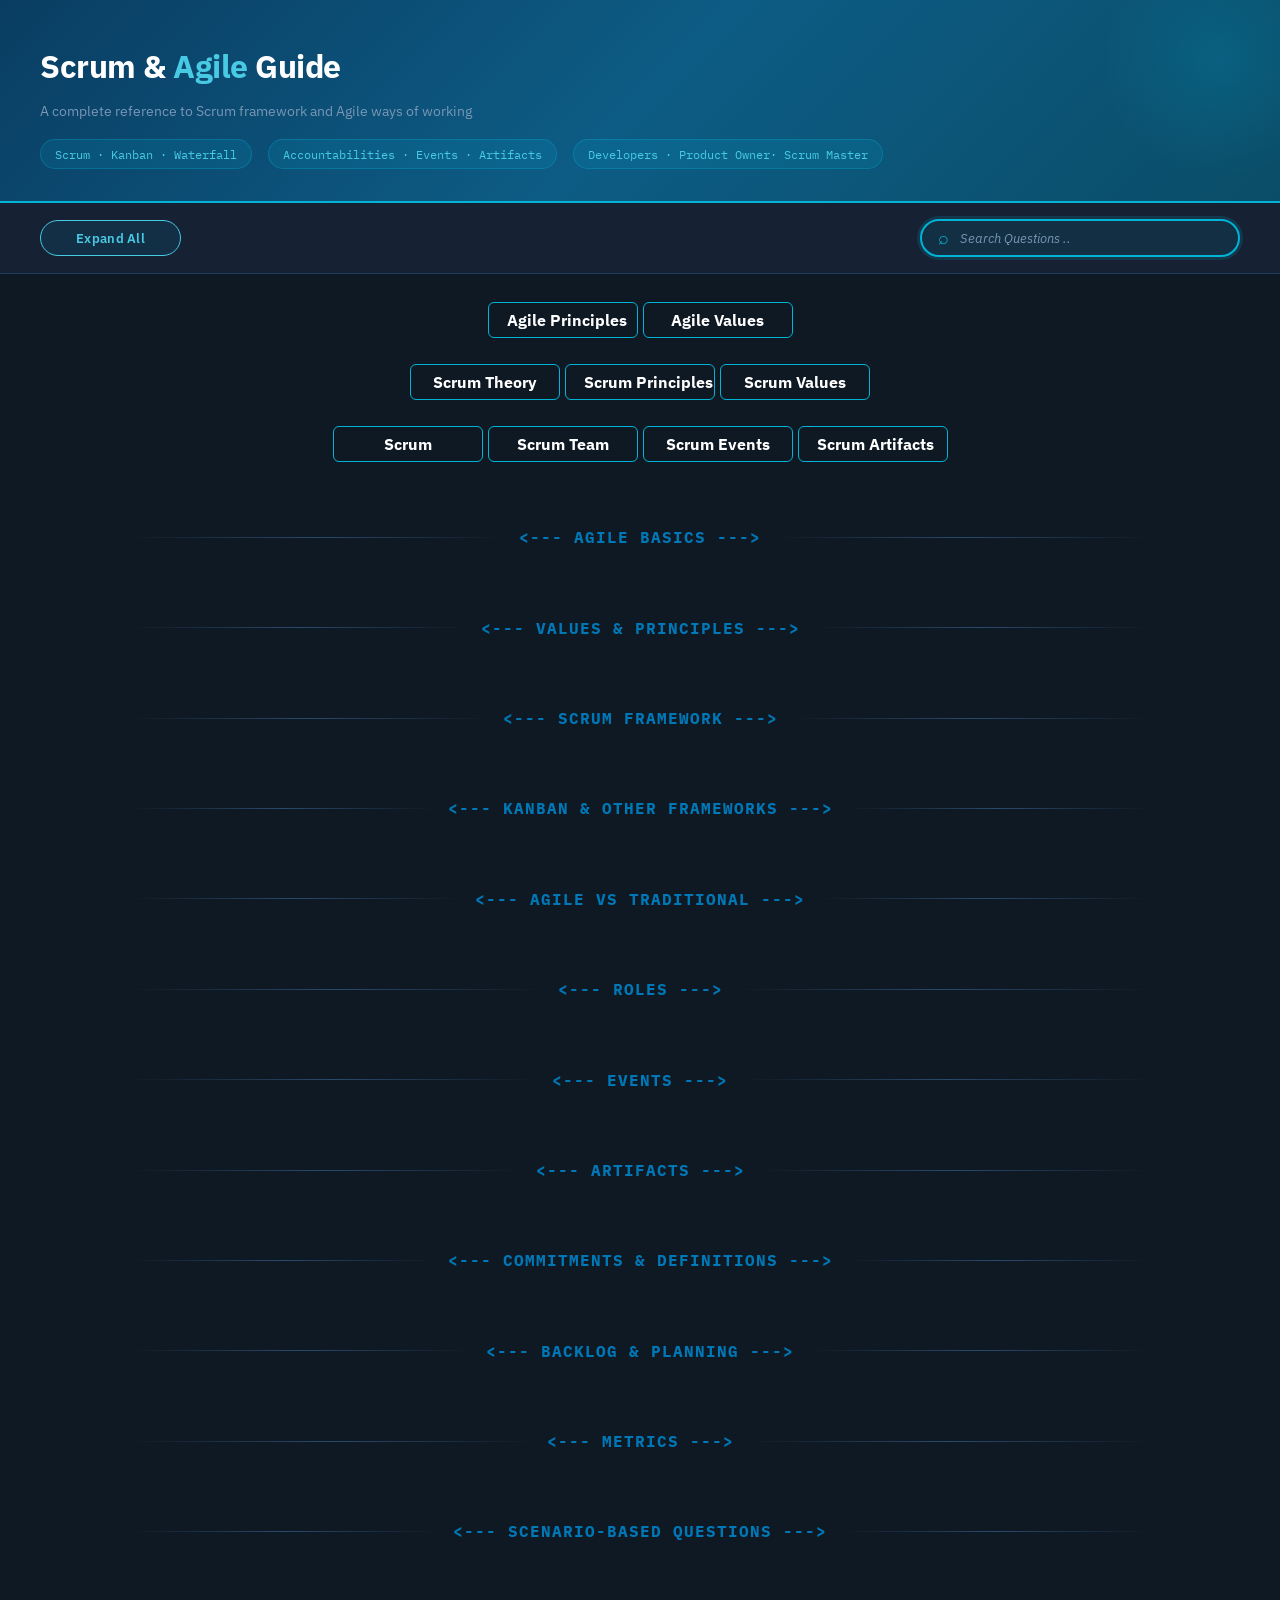
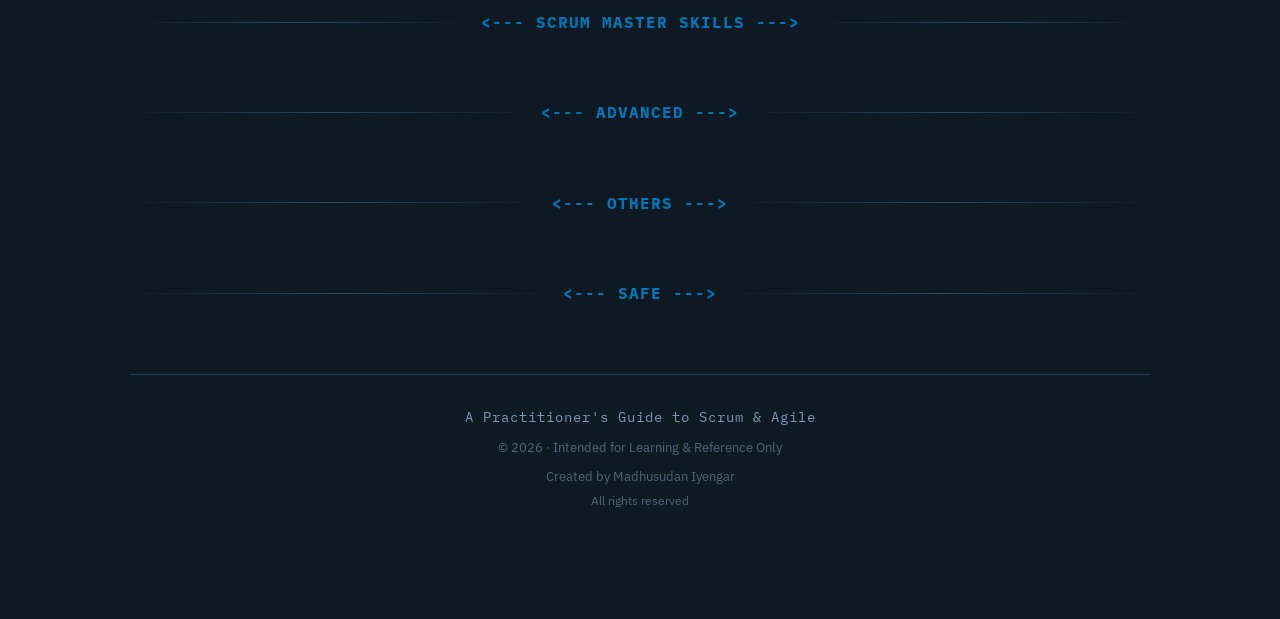
==== commit 57d9870e: "Add files via upload" ====
--- a/index.html
+++ b/index.html
@@ -1,982 +1,423 @@
 <!DOCTYPE html>
 <html lang="en">
+
 <head>
-<meta charset="UTF-8">
-<meta name="viewport" content="width=device-width, initial-scale=1.0">
-<title>Scrum & Agile QnA</title>
-<style>
-  @import url('https://fonts.googleapis.com/css2?family=IBM+Plex+Sans:wght@400;500;600;700&family=IBM+Plex+Mono:wght@400;500&display=swap');
-
-  :root {
-    --bg: #0f1923;
-    --surface: #162233;
-    --surface2: #1c2d42;
-    --border: #1e3a5f;
-    --accent: #00b4d8;
-    --accent2: #0077b6;
-    --accent3: #48cae4;
-    --text: #cdd9e8;
-    --text-muted: #7a96b5;
-    --hbg: #0a4d68;
-    --green: #52b788;
-    --div: #2a4a6b;
-  }
-
-  * {
-    box-sizing: border-box;
-    margin: 0;
-    padding: 0;
-  }
-
-  body {
-    font-family: 'IBM Plex Sans', sans-serif;
-    background: var(--bg);
-    color: var(--text);
-    line-height: 1.65;
-    padding: 0 0 60px;
-  }
-
-  /* ── Header ── */
-  .ph {
-    background: linear-gradient(135deg, #0a3d62 0%, #0d5c85 50%, #0a4d68 100%);
-    padding: 40px 40px 32px;
-    border-bottom: 2px solid var(--accent);
-    position: relative;
-    overflow: hidden;
-  }
-
-  .ph::before {
-    content: '';
-    position: absolute;
-    top: -60px;
-    right: -60px;
-    width: 240px;
-    height: 240px;
-    background: radial-gradient(circle, rgba(0,180,216,0.15) 0%, transparent 70%);
-    pointer-events: none;
-  }
-
-  .ph h1 {
-    font-size: 2rem;
-    font-weight: 700;
-    color: #fff;
-    letter-spacing: -0.5px;
-  }
-
-  .ph h1 span {
-    color: var(--accent3);
-  }
-
-  .ph p {
-    margin-top: 6px;
-    color: var(--text-muted);
-    font-size: .9rem;
-  }
-
-  .hm {
-    display: flex;
-    gap: 16px;
-    margin-top: 16px;
-    flex-wrap: wrap;
-  }
-
-  .mb {
-    background: rgba(0,180,216,0.12);
-    border: 1px solid rgba(0,180,216,0.3);
-    border-radius: 20px;
-    padding: 4px 14px;
-    font-size: .78rem;
-    color: var(--accent3);
-    font-family: 'IBM Plex Mono', monospace;
-  }
-
-  /* ── Controls ── */
-  .ctrl {
-    padding: 16px 40px;
-    display: flex;
-    gap: 12px;
-    background: var(--surface);
-    border-bottom: 1px solid var(--border);
-    flex-wrap: wrap;
-    align-items: center;
-	position: sticky;
-  top: 0;
-  z-index: 100;
-  }
-
-  .btn {
-    padding: 7px 18px;
-    border-radius: 6px;
-    border: 1px solid var(--border);
-    background: var(--surface2);
-    color: var(--text);
-    font-family: 'IBM Plex Sans', sans-serif;
-    font-size: .83rem;
-    cursor: pointer;
-    transition: all .2s;
-  }
-
-  .btn:hover {
-    background: var(--accent2);
-    border-color: var(--accent);
-    color: #fff;
-  }
-
- .btn.p {
-  background: rgba(0, 119, 182, 0.15);
-  border: 1px solid var(--accent3);
-  border-radius: 24px;
-  color: var(--accent3);
-  font-family: 'IBM Plex Sans', sans-serif;
-  font-size: .83rem;
-  font-weight: 600;
-  padding: 8px 35px;
-  cursor: pointer;
-  transition: all .25s ease;
-  box-shadow: 0 0 0 0 rgba(72, 202, 228, 0);
-  letter-spacing: .3px;
-}
-
-.btn.p:hover {
-  background: rgba(0, 180, 216, 0.2);
-  border-color: var(--accent);
-  color: #fff;
-  box-shadow: 0 0 0 3px rgba(0, 180, 216, 0.15);
-}
-
-.btn.p:active {
-  background: rgba(0, 180, 216, 0.3);
-  transform: scale(0.97);
-}
-  
-  .btn.agile {
-   /* background: var(--accent2);*/
-    border-color: var(--accent);
-    color: #fff;
-	margin-bottom: 26px;
-	font-size: 16px;
-	background: none;
-  }
-
-  .btn.agile:hover {
-    background: var(--accent);
-  }
-
-  /* ── Search ── */
-.sw {
-  margin-left: auto;
-  position: relative;
-}
-
-.sw input {
-  background: rgba(28, 45, 66, 0.8);
-  border: 2px solid var(--accent2);
-  border-radius: 24px;
-  padding: 8px 34px 8px 38px;
-  color: var(--text);
-  font-family: 'IBM Plex Sans', sans-serif;
-  font-size: .83rem;
-  width: clamp(200px, 38vw, 320px);
-  outline: none;
-  transition: all .25s ease;
-  box-shadow: 0 0 0 0 rgba(72, 202, 228, 0);
-}
-
-.sw input:hover {
-  border-color: var(--accent);
-  background: rgba(28, 45, 66, 1);
-}
-
-.sw input:focus {
-  border-color: var(--accent);
-  box-shadow: 0 0 0 3px rgba(0, 180, 216, 0.15);
-  background: rgba(10, 77, 104, 0.3);
-}
-
-.sw input::placeholder {
-  color: var(--text-muted);
-  font-style: italic;
-  font-size: .8rem;
-}
-
-.sw::before {
-  content: '⌕';
-  position: absolute;
-  left: 18px;
-  top: 50%;
-  transform: translateY(-50%);
-  font-size: 1.1rem;
-  color: var(--accent3);
-  pointer-events: none;
-  transition: color .2s;
-}
-
-.sw:focus-within::before {
-  color: var(--accent);
-}
-
-.clr {
-  position: absolute;
-  right: 10px;
-  top: 50%;
-  transform: translateY(-50%);
-  background: rgba(0,180,216,0.1);
-  border: 1px solid rgba(0,180,216,0.2);
-  border-radius: 50%;
-  color: var(--text-muted);
-  font-size: .7rem;
-  cursor: pointer;
-  width: 18px;
-  height: 18px;
-  display: none;
-  align-items: center;
-  justify-content: center;
-  padding: 0;
-  transition: all .2s;
-  line-height: 1;
-}
-
-.clr:hover {
-  background: rgba(0,180,216,0.25);
-  border-color: var(--accent3);
-  color: var(--accent3);
-}
-
-.sw.has-value .clr {
-  display: flex;
-}
-
-  /* ── Content ── */
-  .content {
-    padding: 28px 40px;
-    max-width: 1100px;
-    margin: 0 auto;
-  }
-
-  .sd {
-    margin: 36px 0 28px;
-    display: flex;
-    align-items: center;
-    gap: 14px;
-  }
-
-  .sd::before,
-  .sd::after {
-    content: '';
-    flex: 1;
-    height: 1px;
-    background: linear-gradient(90deg, transparent, var(--div), transparent);
-  }
-
-  .sd span {
-    font-family: 'IBM Plex Mono', monospace;
-    font-size: .72rem;
-    color: var(--text-muted);
-    white-space: nowrap;
-    letter-spacing: 2px;
-    text-transform: uppercase;
-  }
-
-  /* ── Q Cards ── */
-  .qc {
-    background: var(--surface);
-    border: 1px solid var(--border);
-    border-radius: 10px;
-    margin-bottom: 10px;
-    overflow: hidden;
-    transition: border-color .2s;
-  }
-
-  .qc:hover {
-    border-color: var(--accent2);
-  }
-
-  .qc.open {
-    border-color: var(--accent);
-  }
-
-  .qc.hidden {
-    display: none;
-  }
-
-  .qh {
-    display: flex;
-    align-items: center;
-    gap: 14px;
-    padding: 14px 20px;
-    cursor: pointer;
-    user-select: none;
-    transition: background .2s;
-  }
-
-  .qc.open .qh {
-    background: rgba(0,119,182,0.15);
-  }
-
-  .qh:hover {
-    background: rgba(0,180,216,0.08);
-  }
-
-  .qn {
-    font-family: 'IBM Plex Mono', monospace;
-    font-size: .72rem;
-    color: var(--accent3);
-    background: rgba(0,180,216,0.1);
-    border: 1px solid rgba(0,180,216,0.2);
-    border-radius: 4px;
-    padding: 2px 8px;
-    min-width: 44px;
-    text-align: center;
-    flex-shrink: 0;
-  }
-
-  .qt {
-    flex: 1;
-    font-weight: 600;
-    font-size: .95rem;
-    color: #ddeeff;
-  }
-
-  .qv {
-    color: var(--text-muted);
-    font-size: .75rem;
-    transition: transform .3s;
-    flex-shrink: 0;
-  }
-
-  .qc.open .qv {
-    transform: rotate(180deg);
-    color: var(--accent3);
-  }
-
-  .qb {
-    display: none;
-    padding: 0 20px 20px;
-    border-top: 1px solid var(--border);
-  }
-
-  .qc.open .qb {
-    display: block;
-  }
-
-  .qb p {
-    color: var(--text);
-    font-size: .9rem;
-    margin: 12px 0 8px;
-  }
-
-  .qb ul {
-    list-style: none;
-    margin: 10px 0;
-    padding: 0;
-  }
-
-  .qb ul li {
-    font-size: .88rem;
-    color: var(--text);
-    padding: 5px 0 5px 20px;
-    position: relative;
-    border-bottom: 1px solid rgba(255,255,255,0.03);
-  }
-
-  .qb ul li:last-child {
-    border-bottom: none;
-  }
-
-  .qb ul li::before {
-    content: '▸';
-    position: absolute;
-    left: 0;
-    color: var(--accent3);
-    font-size: .75rem;
-    top: 7px;
-  }
-
-  .qb ul li strong {
-    color: var(--accent3);
-    font-weight: 600;
-  }
-
-  /* ── Sub label ── */
-  .sl {
-    font-size: .78rem;
-    font-weight: 600;
-    color: var(--accent);
-    text-transform: uppercase;
-    letter-spacing: 1px;
-    margin: 14px 0 6px;
-    font-family: 'IBM Plex Mono', monospace;
-  }
-
-  /* ── Table ── */
-  .at {
-    width: 100%;
-    border-collapse: collapse;
-    margin: 14px 0;
-    font-size: .85rem;
-    border-radius: 8px;
-    overflow: hidden;
-    border: 1px solid var(--border);
-  }
-
-  .at th {
-    background: var(--hbg);
-    color: var(--accent3);
-    font-weight: 600;
-    padding: 10px 14px;
-    text-align: left;
-    font-family: 'IBM Plex Mono', monospace;
-    font-size: .8rem;
-    letter-spacing: .5px;
-    border-bottom: 2px solid var(--accent2);
-  }
-
-  .at td {
-    padding: 9px 14px;
-    border-bottom: 1px solid rgba(30,58,95,0.6);
-    color: var(--text);
-    vertical-align: top;
-  }
-
-  .at tr:last-child td {
-    border-bottom: none;
-  }
-
-  .at tr:nth-child(even) td {
-    background: rgba(255,255,255,0.025);
-  }
-
-  .at tr:hover td {
-    background: rgba(0,180,216,0.05);
-  }
-
-  .at td:first-child {
-    color: var(--accent3);
-    font-weight: 500;
-  }
-
-  /* ── Outcome block ── */
-  .ob {
-    background: rgba(82,183,136,0.1);
-    border-left: 3px solid var(--green);
-    border-radius: 0 6px 6px 0;
-    padding: 10px 14px;
-    margin-top: 12px;
-    font-size: .87rem;
-    color: var(--text);
-  }
-
-  .ob strong {
-    color: var(--green);
-  }
-
-  .cl li::before {
-    content: '✓';
-    color: var(--green);
-    font-size: .8rem;
-    top: 6px;
-  }
-
-  /* ── Back to Top / Bottom buttons ── */
-  #backToTop {
-    display: none;
-    position: fixed;
-    bottom: 90px;
-    right: 30px;
-    z-index: 1000;
-    border: none;
-    outline: none;
-    background-color: var(--accent2);
-    color: white;
-    cursor: pointer;
-    padding: 10px 16px;
-    border-radius: 50%;
-    font-size: 1.2rem;
-    box-shadow: 0 4px 12px rgba(0,0,0,0.4);
-    transition: all 0.3s;
-  }
-
-  #backToTop:hover {
-    background-color: var(--accent);
-    transform: translateY(-3px);
-  }
-
-  #backToBottom {
-    display: none;
-    position: fixed;
-    bottom: 30px;
-    right: 30px;
-    z-index: 1000;
-    border: none;
-    outline: none;
-    background-color: var(--accent2);
-    color: white;
-    cursor: pointer;
-    padding: 10px 16px;
-    border-radius: 50%;
-    font-size: 1.2rem;
-    box-shadow: 0 4px 12px rgba(0,0,0,0.4);
-    transition: all 0.3s;
-  }
-
-  #backToBottom:hover {
-    background-color: var(--accent);
-    transform: translateY(3px);
-  }
-
-  /* ── Responsive ── */
-  @media (max-width: 640px) {
-    .ph  { padding: 24px 20px; }
-    .ctrl { padding: 14px 20px; }
-    .content { padding: 20px 16px; }
-    .sw input { width: 160px; }
-  }
-  
-  body {
-  -webkit-user-select: none;
-  -moz-user-select: none;
-  -ms-user-select: none;
-  user-select: none;
-}
-
-/* Section toggle */
-.sd {
-  cursor: pointer;
-  user-select: none;
-}
-
-.sd:hover::before,
-.sd:hover::after {
-  background: linear-gradient(90deg, transparent, var(--accent), transparent);
-}
-
-.sd .sd-arrow {
-  font-size: .7rem;
-  color: var(--accent3);
-  margin-left: 10px;
-  transition: transform .3s;
-}
-
-.sd.collapsed .sd-arrow {
-  transform: rotate(-90deg);
-}
-
-.section-body {
-  overflow: hidden;
-  transition: max-height 0.4s ease;
-  max-height: 99999px;
-}
-
-.section-body.collapsed {
-  max-height: 0;
-}
-
-
-</style>
+  <!-- ================= META ================= -->
+  <meta charset="UTF-8">
+  <meta name="viewport" content="width=device-width, initial-scale=1.0">
+
+  <!-- ================= TITLE ================= -->
+  <title>Scrum & Agile Guide</title>
+
+  <!-- ================= STYLES ================= -->
+  <link rel="stylesheet" href="styles.css">
+
+  <!-- Google Fonts -->
+  <link href="https://fonts.googleapis.com/css2?family=IBM+Plex+Sans:wght@400;500;600;700&family=IBM+Plex+Mono:wght@400;500&display=swap" rel="stylesheet">
+
+  <!-- ================= SCRIPT ================= -->
+  <script src="scripts.js" defer></script>
 </head>
+
 <body>
 
-<div class="ph">
- <h1>Scrum &amp; <span>Agile</span> Guide</h1>
-<p>A complete reference to Scrum framework and Agile ways of working</p>
-  <div class="hm">
-   <!-- <span class="mb"><span id="totalCount">0</span> Questions</span> -->
-   <span class="mb">Scrum · Kanban · Waterfall</span>
-   <span class="mb">Accountabilities · Events · Artifacts</span>
-   <span class="mb">Developers · Product Owner· Scrum Master</span>
+  <!-- =========================================================
+       HEADER SECTION
+  ========================================================== -->
+  <div class="ph">
+    <h1>Scrum &amp; <span>Agile</span> Guide</h1>
+
+    <p>
+      A complete reference to Scrum framework and Agile ways of working
+    </p>
+
+    <!-- HEADER META BADGES -->
+    <div class="hm">
+      <!-- Optional counter -->
+      <!-- <span class="mb"><span id="totalCount">0</span> Questions</span> -->
+
+      <span class="mb">Scrum · Kanban · Waterfall</span>
+      <span class="mb">Accountabilities · Events · Artifacts</span>
+      <span class="mb">Developers · Product Owner· Scrum Master</span>
+    </div>
   </div>
-</div>
-
-<div class="ctrl">
-  <button class="btn p" id="toggleAll" onclick="toggleAll()">Expand All</button>
-   
-  <div class="sw" id="sw">
-    <input id="searchBox" type="text" placeholder="Search Questions .." oninput="filterQ(this.value)">
-    <button class="clr" onclick="clearSearch()" title="Clear search">✕</button>
+
+  <!-- =========================================================
+       CONTROL BAR (SEARCH + ACTIONS)
+  ========================================================== -->
+  <div class="ctrl">
+
+    <!-- Expand / Collapse Button -->
+    <button
+      class="btn p"
+      id="toggleAll"
+      data-state="collapsed"
+      onclick="toggleAll()">
+      Expand All
+    </button>
+
+    <!-- SEARCH WRAPPER -->
+    <div class="sw" id="sw">
+
+      <!-- SEARCH INPUT -->
+      <input
+        id="searchBox"
+        type="text"
+        placeholder="Search Questions .."
+        oninput="filterQ(this.value)"
+        onkeydown="if(event.key==='Enter') nextMatch()"
+      >
+
+      <!-- SEARCH RESULT COUNTER -->
+      <span id="searchCount"
+        style="
+          position: absolute;
+          right: 34px;
+          top: 50%;
+          transform: translateY(-50%);
+          font-family: 'IBM Plex Mono', monospace;
+          font-size: .68rem;
+          color: var(--accent3);
+          white-space: nowrap;
+          pointer-events: none;
+        ">
+      </span>
+
+      <!-- CLEAR SEARCH BUTTON -->
+      <button
+        class="clr"
+        onclick="clearSearch()"
+        title="Clear search">
+        ✕
+      </button>
+    </div>
   </div>
-</div>
-<div class="content">
-
-<div style="max-width: 0 auto; margin: 0 auto; display: flex; flex-direction: column; gap: 0 auto;">
-  <!-- Row 1 -->
-  <div style="display: flex; justify-content: center; gap: 5px;">
-    <button class="btn agile" style="white-space: nowrap; width: 150px;" onclick="openModal('agilePrinciple')"><b>Agile Principles</b></button>
-    <button class="btn agile" style="white-space: nowrap; width: 150px;" onclick="openModal('agileValue')"><b>Agile Values</b></button>
-  </div>
-  <!-- Row 2 -->
-  <div style="display: flex; justify-content: center; gap: 5px;">
-    <button class="btn agile" style="white-space: nowrap; width: 150px;" onclick="openModal('scrumTheory')"><b>Scrum Theory</b></button>
-	<button class="btn agile" style="white-space: nowrap; width: 150px;" onclick="openModal('scrumPrinciple')"><b>Scrum Principles</b></button>
-    <button class="btn agile" style="white-space: nowrap; width: 150px;" onclick="openModal('scrumValue')"><b>Scrum Values</b></button>
-  </div>
-  <!-- Row 3 -->
-  <div style="display: flex; justify-content: center; gap: 5px;">
-    <button class="btn agile" style="white-space: nowrap; width: 150px;" onclick="openModal('scrumDefinition')"><b>Scrum</b></button>
-	<button class="btn agile" style="white-space: nowrap; width: 150px;" onclick="openModal('scrumTeam')"><b>Scrum Team</b></button>
-    <button class="btn agile" style="white-space: nowrap; width: 150px;" onclick="openModal('scrumEvents')"><b>Scrum Events</b></button>
-    <button class="btn agile" style="white-space: nowrap; width: 150px;" onclick="openModal('scrumArtifacts')"><b>Scrum Artifacts</b></button>
-  </div>
-</div>
-
-<!-- Modal -->
-<div id="agilePrinciple" class="agile-modal">
-  <div class="agile-modal-content">
-    <span class="agile-close" onclick="closeModal('agilePrinciple')">&times;</span>
-
-    <div style="text-align: center;">
-		<h2>Agile Principles</h2>
+
+  <!-- =========================================================
+       MAIN CONTENT
+  ========================================================== -->
+  <div class="content">
+
+    <!-- ================= QUICK ACTION BUTTON GRID ================= -->
+    <div style="
+        max-width: 0 auto;
+        margin: 0 auto;
+        display: flex;
+        flex-direction: column;
+        gap: 0 auto;
+      ">
+
+      <!-- ---------- ROW 1 ---------- -->
+      <div style="display: flex; justify-content: center; gap: 5px;">
+        <button class="btn agile" style="white-space: nowrap; width: 150px;" onclick="openModal('agilePrinciple')">
+          <b>Agile Principles</b>
+        </button>
+
+        <button class="btn agile" style="white-space: nowrap; width: 150px;" onclick="openModal('agileValue')">
+          <b>Agile Values</b>
+        </button>
+      </div>
+
+      <!-- ---------- ROW 2 ---------- -->
+      <div style="display: flex; justify-content: center; gap: 5px;">
+        <button class="btn agile" style="white-space: nowrap; width: 150px;" onclick="openModal('scrumTheory')">
+          <b>Scrum Theory</b>
+        </button>
+
+        <button class="btn agile" style="white-space: nowrap; width: 150px;" onclick="openModal('scrumPrinciple')">
+          <b>Scrum Principles</b>
+        </button>
+
+        <button class="btn agile" style="white-space: nowrap; width: 150px;" onclick="openModal('scrumValue')">
+          <b>Scrum Values</b>
+        </button>
+      </div>
+
+      <!-- ---------- ROW 3 ---------- -->
+      <div style="display: flex; justify-content: center; gap: 5px;">
+        <button class="btn agile" style="white-space: nowrap; width: 150px;" onclick="openModal('scrumDefinition')">
+          <b>Scrum</b>
+        </button>
+
+        <button class="btn agile" style="white-space: nowrap; width: 150px;" onclick="openModal('scrumTeam')">
+          <b>Scrum Team</b>
+        </button>
+
+        <button class="btn agile" style="white-space: nowrap; width: 150px;" onclick="openModal('scrumEvents')">
+          <b>Scrum Events</b>
+        </button>
+
+        <button class="btn agile" style="white-space: nowrap; width: 150px;" onclick="openModal('scrumArtifacts')">
+          <b>Scrum Artifacts</b>
+        </button>
+      </div>
+    </div>
+
+    <!-- ================= MODALS SECTION ================= -->
+
+    <!-- ================= Agile Principles Modal ================= -->
+    <div id="agilePrinciple" class="agile-modal">
+      <div class="agile-modal-content">
+
+        <!-- Close Button -->
+        <span class="agile-close" onclick="closeModal('agilePrinciple')">&times;</span>
+
+        <!-- Title -->
+        <div style="text-align: center;">
+          <h2>Agile Principles</h2>
+        </div>
+
+        <!-- Table -->
+        <table class="agile-table">
+          <tr><th>Principle</th><th>Description</th></tr>
+          <tr><td><b>Customer Satisfaction</b></td><td>Prioritize early and continuous delivery of valuable software</td></tr>
+          <tr><td><b>Welcome Change</b></td><td>Embrace changing requirements, even late in development</td></tr>
+          <tr><td><b>Frequent Delivery</b></td><td>Deliver working software frequently (weeks rather than months).</td></tr>
+          <tr><td><b>Collaboration</b></td><td>Business stakeholders and developers must work together daily</td></tr>
+          <tr><td><b>Motivated Individuals</b></td><td>Build projects around motivated individuals and trust them</td></tr>
+          <tr><td><b>Face-to-Face Conversation</b></td><td>Use direct, in-person communication whenever possible</td></tr>
+          <tr><td><b>Working Software</b></td><td>This is the primary measure of progress</td></tr>
+          <tr><td><b>Sustainable Development</b></td><td>Maintain a consistent, sustainable work pace indefinitely</td></tr>
+          <tr><td><b>Technical Excellence</b></td><td>Continuous attention to good design and quality improves agility</td></tr>
+          <tr><td><b>Simplicity</b></td><td>Maximize the amount of work not done (focus on essential tasks)</td></tr>
+          <tr><td><b>Self-Organizing Teams</b></td><td>The best architectures and designs emerge from self-organizing teams</td></tr>
+          <tr><td><b>Regular Reflection</b></td><td>Teams regularly reflect on how to become more effective, then adjust accordingly</td></tr>
+        </table>
+
+      </div>
+    </div>
+
+    <!-- ================= Agile Values Modal 	  ================= -->
+    <div id="agileValue" class="agile-modal">
+      <div class="agile-modal-content">
+
+        <span class="agile-close" onclick="closeModal('agileValue')">&times;</span>
+
+        <div style="text-align: center;">
+          <h2>Agile Values</h2>
+        </div>
+
+        <table class="agile-table">
+          <tr><th>Value</th><th>Description</th></tr>
+          <tr><td><b>Individuals and interactions over processes and tools</b></td><td>Focuses on people, communication, and collaboration over rigid processes or tools</td></tr>
+          <tr><td><b>Working software over comprehensive documentation</b></td><td>Prioritizes delivering usable software over excessive documentation</td></tr>
+          <tr><td><b>Customer collaboration over contract negotiation</b></td><td>Encourages continuous customer involvement instead of relying only on contracts</td></tr>
+          <tr><td><b>Responding to change over following a plan</b></td><td>Promotes adapting to change rather than strictly sticking to a fixed plan</td></tr>
+        </table>
+
+      </div>
+    </div>
+
+    <!-- ================= Scrum Principles Modal ================= -->
+    <div id="scrumPrinciple" class="agile-modal">
+      <div class="agile-modal-content">
+
+        <span class="agile-close" onclick="closeModal('scrumPrinciple')">&times;</span>
+
+        <div style="text-align: center;">
+          <h2>Scrum Principles</h2>
+        </div>
+
+        <table class="agile-table">
+          <tr><th>Principle</th><th>Description</th></tr>
+          <tr><td><b>Empirical Process Control</b></td><td>Decisions are based on observation, experience, and experimentation</td></tr>
+          <tr><td><b>Self-Organization</b></td><td>Teams decide how best to accomplish their work</td></tr>
+          <tr><td><b>Collaboration</b></td><td>Team works together to deliver value</td></tr>
+          <tr><td><b>Value-based Prioritization</b></td><td>Work is prioritized based on business value</td></tr>
+          <tr><td><b>Time-boxing</b></td><td>Events have fixed duration to maintain focus and efficiency</td></tr>
+          <tr><td><b>Iterative Development</b></td><td>Deliver work in small, incremental cycles</td></tr>
+        </table>
+
+      </div>
+    </div>
+
+	<!-- ================= Scrum Values Modal 	  ================= -->
+	<div id="scrumValue" class="agile-modal">
+	  <div class="agile-modal-content">
+
+		<!-- Close Button -->
+		<span class="agile-close" onclick="closeModal('scrumValue')">&times;</span>
+
+		<!-- Title -->
+		<div style="text-align: center;">
+		  <h2>Scrum Values</h2>
+		</div>
+
+		<!-- Table -->
+		<table class="agile-table">
+		  <tr><th>Value</th><th>Description</th></tr>
+		  <tr><td><b>Commitment</b></td><td>Team members commit to achieving the sprint goals and supporting each other</td></tr>
+		  <tr><td><b>Courage</b></td><td>Team members have the courage to do the right thing and tackle tough problems</td></tr>
+		  <tr><td><b>Focus</b></td><td>The team focuses on the work of the sprint and its goals to deliver value</td></tr>
+		  <tr><td><b>Openness</b></td><td>Team members are open about work, feedback, and challenges, increasing transparency</td></tr>
+		  <tr><td><b>Respect</b></td><td>Members respect each other as capable, independent professionals</td></tr>
+		</table>
+
+	  </div>
 	</div>
-
-    <table class="agile-table">
-      <tr><th>Principle</th><th>Description</th></tr>
-      <tr><td><b>Customer Satisfaction</b></td><td>Prioritize early and continuous delivery of valuable software</td></tr>
-	  <tr><td><b>Welcome Change</b></td><td>Embrace changing requirements, even late in development</td></tr>
-	  <tr><td><b>Frequent Delivery</b></td><td>Deliver working software frequently (weeks rather than months).</td></tr>
-	  <tr><td><b>Collaboration</b></td><td>Business stakeholders and developers must work together daily</td></tr>
-	  <tr><td><b>Motivated Individuals</b></td><td>Build projects around motivated individuals and trust them</td></tr>
-	  <tr><td><b>Face-to-Face Conversation</b></td><td>Use direct, in-person communication whenever possible</td></tr>
-	  <tr><td><b>Working Software</b></td><td>This is the primary measure of progress</td></tr>
-	  <tr><td><b>Sustainable Development</b></td><td>Maintain a consistent, sustainable work pace indefinitely</td></tr>
-	  <tr><td><b>Technical Excellence</b></td><td>Continuous attention to good design and quality improves agility</td></tr>
-	  <tr><td><b>Simplicity</b></td><td>Maximize the amount of work not done (focus on essential tasks)</td></tr>
-	  <tr><td><b>Self-Organizing Teams</b></td><td>The best architectures and designs emerge from self-organizing teams</td></tr>
-	  <tr><td><b>Regular Reflection</b></td><td>Teams regularly reflect on how to become more effective, then adjust accordingly</td></tr>
-    </table>
-  </div>
-</div>
-
-<div id="agileValue" class="agile-modal">
-  <div class="agile-modal-content">
-    <span class="agile-close" onclick="closeModal('agileValue')">&times;</span>
-
-     <div style="text-align: center;">
-	<h2>Agile Values</h2>
+	
+	<!-- ================= Scrum Theory Modal 	  ================= -->
+	<div id="scrumTheory" class="agile-modal">
+	  <div class="agile-modal-content">
+
+		<!-- Close Button -->
+		<span class="agile-close" onclick="closeModal('scrumTheory')">&times;</span>
+
+		<!-- Title -->
+		<div style="text-align: center;">
+		  <h2>Scrum Theory</h2>
+		</div>
+
+		<!-- Intro Text -->
+		<p style="color: var(--text); font-size: .88rem; margin: 14px 0 10px; text-indent: 20px;">
+		  Scrum is built on <b style="color: var(--accent3);">Empiricism</b> and <b style="color: var(--accent3);">Lean Thinking</b>.
+		</p>
+
+		<!-- Concepts Table -->
+		<table class="agile-table">
+		  <tr><th>Concept</th><th>Description</th></tr>
+		  <tr><td><b>Empiricism</b></td><td>Asserts that knowledge comes from experience and making decisions based on what is observed</td></tr>
+		  <tr><td><b>Lean Thinking</b></td><td>Focuses on maximizing value while minimizing waste</td></tr>
+		</table>
+
+		<!-- Pillars Intro -->
+		<p style="color: var(--text); font-size: .88rem; margin: 14px 0 10px; text-indent: 20px;">
+		  It is supported by <b style="color: var(--accent3);">3 core pillars</b>
+		</p>
+
+		<!-- Pillars Table -->
+		<table class="agile-table">
+		  <tr><th>Pillar</th><th>Description</th></tr>
+		  <tr><td><b>Transparency</b></td><td>Make the work visible and clear to everyone (those performing the work as well as those receiving the work)</td></tr>
+		  <tr><td><b>Inspection</b></td><td>Regularly review progress and outcomes (through scrum events)</td></tr>
+		  <tr><td><b>Adaptation</b></td><td>Adjust quickly to improve results (through scrum events)</td></tr>
+		</table>
+
+		<!-- Closing Explanation -->
+		<p style="color: var(--text); font-size: .88rem; margin: 14px 0 10px; text-indent: 20px;">
+		  <b>Scrum delivers work in small, incremental steps, enabling continuous feedback, learning, and improvement</b>
+		</p>
+
+		<!-- Outcome Box -->
+		<div class="ob">
+		  <strong>👉 In simple terms:</strong>
+		  <b>Focus on impact, stay data-driven, and embrace continuous growth</b>
+		</div>
+
+	  </div>
 	</div>
-
-    <table class="agile-table">
-      <tr><th>Value</th><th>Description</th></tr>
-      <tr><td><b>Individuals and interactions over processes and tools</b></td><td>Focuses on people, communication, and collaboration over rigid processes or tools</td></tr>
-      <tr><td><b>Working software over comprehensive documentation</b></td><td>Prioritizes delivering usable software over excessive documentation</td></tr>
-      <tr><td><b>Customer collaboration over contract negotiation</b></td><td>Encourages continuous customer involvement instead of relying only on contracts</td></tr>
-      <tr><td><b>Responding to change over following a plan</b></td><td>Promotes adapting to change rather than strictly sticking to a fixed plan</td></tr>
-    </table>
-  </div>
-</div>
-
-<div id="scrumPrinciple" class="agile-modal">
-  <div class="agile-modal-content">
-    <span class="agile-close" onclick="closeModal('scrumPrinciple')">&times;</span>
-
-    <div style="text-align: center;">
-      <h2>Scrum Principles</h2>
-    </div>
-
-    <table class="agile-table">
-      <tr><th>Principle</th><th>Description</th></tr>
-      <tr><td><b>Empirical Process Control</b></td><td>Decisions are based on observation, experience, and experimentation</td></tr>
-      <tr><td><b>Self-Organization</b></td><td>Teams decide how best to accomplish their work</td></tr>
-	  <tr><td><b>Collaboration</b></td><td>Team works together to deliver value</td></tr>
-	  <tr><td><b>Value-based Prioritization</b></td><td>Work is prioritized based on business value</td></tr>
-	  <tr><td><b>Time-boxing</b></td><td>Events have fixed duration to maintain focus and efficiency</td></tr>
-      <tr><td><b>Iterative Development</b></td><td>Deliver work in small, incremental cycles</td></tr>
-    </table>
-  </div>
-</div>
-
-<div id="scrumValue" class="agile-modal">
-  <div class="agile-modal-content">
-    <span class="agile-close" onclick="closeModal('scrumValue')">&times;</span>
-
-    <div style="text-align: center;">
-      <h2>Scrum Values</h2>
-    </div>
-
-    <table class="agile-table">
-      <tr><th>Value</th><th>Description</th></tr>
-      <tr><td><b>Commitment</b></td><td>Team members commit to achieving the sprint goals and supporting each other</td></tr>
-      <tr><td><b>Courage</b></td><td>Team members have the courage to do the right thing and tackle tough problems</td></tr>
-      <tr><td><b>Focus</b></td><td>The team focuses on the work of the sprint and its goals to deliver value</td></tr>
-      <tr><td><b>Openness</b></td><td>Team members are open about work, feedback, and challenges, increasing transparency</td></tr>
-      <tr><td><b>Respect</b></td><td>Members respect each other as capable, independent professionals</td></tr>
-    </table>
-  </div>
-</div>
-
-<!-- Scrum Theory Modal -->
-<div id="scrumTheory" class="agile-modal">
-  <div class="agile-modal-content">
-    <span class="agile-close" onclick="closeModal('scrumTheory')">&times;</span>
-    <div style="text-align: center;">
-      <h2>Scrum Theory</h2>
-    </div>
 	
-	<p style="color: var(--text); font-size: .88rem; margin: 14px 0 10px; text-indent: 20px;">
-  Scrum is built on <b style="color: var(--accent3);">Empiricism</b> and <b style="color: var(--accent3);">Lean Thinking</b>.
-</p>
-
-    <table class="agile-table">
-      <tr><th>Concept</th><th>Description</th></tr>
-      <tr><td><b>Empiricism</b></td><td>Asserts that knowledge comes from experience and making decisions based on what is observed</td></tr>
-      <tr><td><b>Lean Thinking</b></td><td>Focuses on maximizing value while minimizing waste</td></tr>
-    </table>
-
-    <p style="color: var(--text); font-size: .88rem; margin: 14px 0 10px; text-indent: 20px;">
-      It is supported by <b style="color: var(--accent3);">3 core pillars</b>
-    </p>
-
-    <table class="agile-table">
-      <tr><th>Pillar</th><th>Description</th></tr>
-      <tr><td><b>Transparency</b></td><td>Make the work visible and clear to everyone (those performing the work as well as those receiving the work)</td></tr>
-      <tr><td><b>Inspection</b></td><td>Regularly review progress and outcomes (through scrum events)</td></tr>
-      <tr><td><b>Adaptation</b></td><td>Adjust quickly to improve results (through scrum events)</td></tr>
-    </table>
-
-    <p style="color: var(--text); font-size: .88rem; margin: 14px 0 10px; text-indent: 20px;">
-      <b>Scrum delivers work in small, incremental steps, enabling continuous feedback, learning, and improvement</b>
-    </p>
-
-    <div class="ob">
-      <strong>👉 In simple terms:</strong> <b>Focus on impact, stay data-driven, and embrace continuous growth</b>
-    </div>
-
-  </div>
-</div>
-
-<div id="scrumDefinition" class="agile-modal">
-  <div class="agile-modal-content">
-    <span class="agile-close" onclick="closeModal('scrumDefinition')">&times;</span>
-    <div style="text-align: center;">
-      <h2>What is Scrum?</h2>
-    </div>
-
-    <p style="color: var(--text); font-size: .88rem; margin: 14px 0 10px; text-indent: 20px;">
-      Scrum is a lightweight <b style="color: var(--accent3);">framework</b> that helps teams and organizations generate value through adaptive solutions for complex problems.
-    </p>
-
-    <table class="agile-table">
-      <tr><th>Aspect</th><th>Description</th></tr>
-      <tr><td><b>Framework</b></td><td>Not a process or methodology — a simple framework within which you can employ various processes and techniques</td></tr>
-      <tr><td><b>Purpose</b></td><td>Helps teams collaborate, learn, and adapt to deliver value incrementally in complex environments</td></tr>
-      <tr><td><b>Structure</b></td><td>Built on a small team of people with three accountabilities: Developers, Product Owner, and Scrum Master</td></tr>
-      <tr><td><b>Cadence</b></td><td>Work is organized into short, fixed-length cycles called Sprints (1–4 weeks) to ensure regular delivery</td></tr>
-      <tr><td><b>Foundation</b></td><td>Grounded in empiricism and lean thinking — learn from experience, inspect reality, and adapt continuously</td></tr>
-    </table>
-
-    <p style="color: var(--text); font-size: .88rem; margin: 14px 0 10px; text-indent: 20px;">
-      Scrum is intentionally <b style="color: var(--accent3);">incomplete</b> — it defines only the parts required to implement Scrum theory, leaving the rest to the team.
-    </p>
-
-    <div class="ob">
-      <strong>👉 In simple terms:</strong> Scrum is a smart, structured way for teams to tackle complex work — delivering real value, fast, through teamwork and continuous learning
-    </div>
-
-  </div>
-</div>
-
-<div id="scrumEvents" class="agile-modal">
-  <div class="agile-modal-content">
-    <span class="agile-close" onclick="closeModal('scrumEvents')">&times;</span>
-    <div style="text-align: center;">
-      <h2>Scrum Events</h2>
-    </div>
-    <table class="agile-table">
-      <tr><th>Event</th><th>Description</th></tr>
-      <tr><td><b>Sprint</b></td><td>A fixed time-box (1–4 weeks) where a usable increment is created</td></tr>
-      <tr><td><b>Sprint Planning</b></td><td>Team decides what to work on and how to deliver it in the sprint</td></tr>
-      <tr><td><b>Daily Scrum</b></td><td>A 15-min daily sync to inspect progress and adapt the plan</td></tr>
-      <tr><td><b>Sprint Review</b></td><td>Team presents the increment to stakeholders and gathers feedback</td></tr>
-      <tr><td><b>Sprint Retrospective</b></td><td>Team reflects on the process and identifies improvements for next sprint</td></tr>
-    </table>
-  </div>
-</div>
-
-<div id="scrumArtifacts" class="agile-modal">
-  <div class="agile-modal-content">
-    <span class="agile-close" onclick="closeModal('scrumArtifacts')">&times;</span>
-    <div style="text-align: center;">
-      <h2>Scrum Artifacts</h2>
-    </div>
-    <table class="agile-table">
-      <tr><th>Artifact</th><th>Description</th></tr>
-      <tr><td><b>Product Backlog</b></td><td>An ordered list of everything needed in the product, owned by the Product Owner</td></tr>
-      <tr><td><b>Sprint Backlog</b></td><td>The set of Product Backlog items selected for the sprint plus the plan to deliver them</td></tr>
-      <tr><td><b>Increment</b></td><td>The sum of all completed work at the end of a sprint that meets the Definition of Done</td></tr>
-    </table>
-  </div>
-</div>
-
-<div id="scrumTeam" class="agile-modal">
-  <div class="agile-modal-content agile-wide">
-    <span class="agile-close" onclick="closeModal('scrumTeam')">&times;</span>
-    <div style="text-align: center;">
-      <h2>Scrum Team</h2>
-    </div>
-    <table class="agile-table">
-      <tr><th>Accountability</th><th>Primary Focus & Description</th></tr>
-      <tr><td><b>Developers</b></td><td>Creating the Increment. They are the people in the Scrum Team committed to creating any aspect of a usable Increment each Sprint. This includes coding, testing, designing, or any work needed to meet the Definition of Done.</td></tr>
-      <tr><td><b>Product Owner (PO)</b></td><td>Maximizing Value. They are accountable for effective Product Backlog management, including developing and communicating the Product Goal and ensuring the backlog is transparent and understood.</td></tr>
-      <tr><td><b>Scrum Master (SM)</b></td><td>Scrum Effectiveness. They are accountable for establishing Scrum as defined in the Scrum Guide. They do this by helping everyone understand Scrum theory and practice, both within the Scrum Team and the organization.</td></tr>
-    </table>
-  </div>
-</div>
-
-<style>
-/* ONLY this question hover (prevents global issue) 
-.qh.agile-q:hover {
-  background: #f2f6ff;
-  cursor: pointer;
-} */
-
-/* Modal overlay */
-.agile-modal {
-  display: none;
-  position: fixed;
-  inset: 0;
-  background: rgba(0, 0, 0, 0.7);
-  z-index: 9999;
-}
-
-.agile-wide .agile-table td:nth-child(2) {
-  max-width: 900px;
-  white-space: normal;
-  word-break: break-word;
-}
-
-/* Modal box */
-.agile-modal-content {
-  background: var(--surface);
-  color: var(--text);
-  width: fit-content;
-  max-width: 92vw;
-  max-height: 90vh;
-  overflow-y: auto;
-  overflow-x: auto;
-  margin: 5vh auto;
-  padding: 24px 28px;
-  border-radius: 12px;
-  position: relative;
-  border: 1px solid var(--border);
-  box-shadow: 0 10px 40px rgba(0, 0, 0, 0.6);
-}
-
-.agile-modal-content h2 {
-  font-family: 'IBM Plex Sans', sans-serif;
-  font-size: 1.1rem;
-  font-weight: 700;
-  color: var(--accent3);
-  margin-bottom: 4px;
-  letter-spacing: 0.3px;
-}
-
-/* Close button */
-.agile-close {
-  position: absolute;
-  right: 14px;
-  top: 12px;
-  font-size: 22px;
-  cursor: pointer;
-  color: var(--text-muted);
-  line-height: 1;
-  transition: color 0.2s;
-}
-.agile-close:hover {
-  color: var(--accent3);
-}
-
-/* Table */
-.agile-table {
-  width: 100%;
-  border-collapse: collapse;
-  margin-top: 14px;
-  font-size: .85rem;
-  border-radius: 8px;
-  overflow: hidden;
-  border: 1px solid var(--border);
-}
-
-.agile-table th {
-  background: var(--hbg);
-  color: var(--accent3);
-  font-family: 'IBM Plex Mono', monospace;
-  font-size: .8rem;
-  font-weight: 600;
-  padding: 10px 14px;
-  text-align: left;
-  letter-spacing: 0.5px;
-  border-bottom: 2px solid var(--accent2);
-}
-
-.agile-table td {
-  padding: 9px 14px;
-  border-bottom: 1px solid rgba(30, 58, 95, 0.6);
-  color: var(--text);
-  vertical-align: top;
-}
-
-.agile-table tr:last-child td {
-  border-bottom: none;
-}
-
-.agile-table tr:nth-child(even) td {
-  background: rgba(255, 255, 255, 0.025);
-}
-
-.agile-table tr:hover td {
-  background: rgba(0, 180, 216, 0.07);
-}
-
-.agile-table td:first-child {
-  color: var(--accent3);
-  font-family: 'IBM Plex Mono', monospace;
-  font-weight: 500;
-  white-space: nowrap;
-  //text-align: center;
-}
-
-.agile-table td:nth-child(2) {
-  white-space: nowrap;
-}
-
-</style>
-
-<script>
-function openModal(id) {
-  document.getElementById(id).style.display = "block";
-}
-
-function closeModal(id) {
-  document.getElementById(id).style.display = "none";
-}
-
-// close when clicking outside
-window.addEventListener("click", function(event) {
-  document.querySelectorAll(".agile-modal").forEach(function(modal) {
-    if (event.target === modal) {
-      modal.style.display = "none";
-	  document.body.style.overflow = '';
-    }
-  });
-});
-
-document.addEventListener("keydown", function(e) {
-  if (e.key === "Escape") {
-    document.querySelectorAll(".agile-modal").forEach(function(modal) {
-      modal.style.display = "none";
-    });
-	document.body.style.overflow = '';
-  }
-});
-
-function openModal(id) {
-  document.getElementById(id).style.display = 'block';
-  document.body.style.overflow = 'hidden';
-}
-
-function closeModal(id) {
-  document.getElementById(id).style.display = 'none';
-  document.body.style.overflow = '';
-}
-</script>
+	<!-- ================= Scrum Definition Modal ================= -->
+	<div id="scrumDefinition" class="agile-modal">
+	  <div class="agile-modal-content">
+
+		<!-- Close Button -->
+		<span class="agile-close" onclick="closeModal('scrumDefinition')">&times;</span>
+
+		<!-- Title -->
+		<div style="text-align: center;">
+		  <h2>What is Scrum?</h2>
+		</div>
+
+		<!-- Intro -->
+		<p style="color: var(--text); font-size: .88rem; margin: 14px 0 10px; text-indent: 20px;">
+		  Scrum is a lightweight <b style="color: var(--accent3);">framework</b> that helps teams and organizations generate value through adaptive solutions for complex problems.
+		</p>
+
+		<!-- Table -->
+		<table class="agile-table">
+		  <tr><th>Aspect</th><th>Description</th></tr>
+		  <tr><td><b>Framework</b></td><td>Not a process or methodology — a simple framework within which you can employ various processes and techniques</td></tr>
+		  <tr><td><b>Purpose</b></td><td>Helps teams collaborate, learn, and adapt to deliver value incrementally in complex environments</td></tr>
+		  <tr><td><b>Structure</b></td><td>Built on a small team of people with three accountabilities: Developers, Product Owner, and Scrum Master</td></tr>
+		  <tr><td><b>Cadence</b></td><td>Work is organized into short, fixed-length cycles called Sprints (1–4 weeks) to ensure regular delivery</td></tr>
+		  <tr><td><b>Foundation</b></td><td>Grounded in empiricism and lean thinking — learn from experience, inspect reality, and adapt continuously</td></tr>
+		</table>
+
+		<!-- Closing -->
+		<p style="color: var(--text); font-size: .88rem; margin: 14px 0 10px; text-indent: 20px;">
+		  Scrum is intentionally <b style="color: var(--accent3);">incomplete</b> — it defines only the parts required to implement Scrum theory, leaving the rest to the team.
+		</p>
+
+		<!-- Outcome -->
+		<div class="ob">
+		  <strong>👉 In simple terms:</strong>
+		  Scrum is a smart, structured way for teams to tackle complex work — delivering real value, fast, through teamwork and continuous learning
+		</div>
+
+	  </div>
+	</div>
+	
+	<!-- ================= Scrum Events Modal 	  ================= -->
+	<div id="scrumEvents" class="agile-modal">
+	  <div class="agile-modal-content">
+
+		<!-- Close Button -->
+		<span class="agile-close" onclick="closeModal('scrumEvents')">&times;</span>
+
+		<!-- Title -->
+		<div style="text-align: center;">
+		  <h2>Scrum Events</h2>
+		</div>
+
+		<!-- Table -->
+		<table class="agile-table">
+		  <tr><th>Event</th><th>Description</th></tr>
+		  <tr><td><b>Sprint</b></td><td>A fixed time-box (1–4 weeks) where a usable increment is created</td></tr>
+		  <tr><td><b>Sprint Planning</b></td><td>Team decides what to work on and how to deliver it in the sprint</td></tr>
+		  <tr><td><b>Daily Scrum</b></td><td>A 15-min daily sync to inspect progress and adapt the plan</td></tr>
+		  <tr><td><b>Sprint Review</b></td><td>Team presents the increment to stakeholders and gathers feedback</td></tr>
+		  <tr><td><b>Sprint Retrospective</b></td><td>Team reflects on the process and identifies improvements for next sprint</td></tr>
+		</table>
+
+	  </div>
+	</div>
+	
+	<!-- ================= Scrum Artifacts Modal  ================= -->
+	<div id="scrumArtifacts" class="agile-modal">
+	  <div class="agile-modal-content">
+
+		<!-- Close Button -->
+		<span class="agile-close" onclick="closeModal('scrumArtifacts')">&times;</span>
+
+		<!-- Title -->
+		<div style="text-align: center;">
+		  <h2>Scrum Artifacts</h2>
+		</div>
+
+		<!-- Table -->
+		<table class="agile-table">
+		  <tr><th>Artifact</th><th>Description</th></tr>
+		  <tr><td><b>Product Backlog</b></td><td>An ordered list of everything needed in the product, owned by the Product Owner</td></tr>
+		  <tr><td><b>Sprint Backlog</b></td><td>The set of Product Backlog items selected for the sprint plus the plan to deliver them</td></tr>
+		  <tr><td><b>Increment</b></td><td>The sum of all completed work at the end of a sprint that meets the Definition of Done</td></tr>
+		</table>
+
+	  </div>
+	</div>
+	
+	<!-- ================= Scrum Team Modal 	  ================= -->
+	<div id="scrumTeam" class="agile-modal">
+	  <div class="agile-modal-content agile-wide">
+
+		<!-- Close Button -->
+		<span class="agile-close" onclick="closeModal('scrumTeam')">&times;</span>
+
+		<!-- Title -->
+		<div style="text-align: center;">
+		  <h2>Scrum Team</h2>
+		</div>
+
+		<!-- Table -->
+		<table class="agile-table">
+		  <tr><th>Accountability</th><th>Primary Focus & Description</th></tr>
+		  <tr><td><b>Developers</b></td><td>Creating the Increment. They are the people in the Scrum Team committed to creating any aspect of a usable Increment each Sprint. This includes coding, testing, designing, or any work needed to meet the Definition of Done.</td></tr>
+		  <tr><td><b>Product Owner (PO)</b></td><td>Maximizing Value. They are accountable for effective Product Backlog management, including developing and communicating the Product Goal and ensuring the backlog is transparent and understood.</td></tr>
+		  <tr><td><b>Scrum Master (SM)</b></td><td>Scrum Effectiveness. They are accountable for establishing Scrum as defined in the Scrum Guide. They do this by helping everyone understand Scrum theory and practice, both within the Scrum Team and the organization.</td></tr>
+		</table>
+
+	  </div>
+	</div>
 
 <div class="sd collapsed" onclick="toggleSection(this)">
   <span style="font-size: 1rem; color: var(--accent2); letter-spacing: 1px;"><b>&lt;--- Agile Basics ---&gt;</b></span>
@@ -2407,164 +1848,6 @@
 
 </div>
 
-<script>
-// ── Auto-number all Q badges dynamically ──
-function reNumber() {
-  document.querySelectorAll('.qc').forEach((c, i) => {
-    const badge = c.querySelector('.qn');
-    if (badge) badge.textContent = 'Q' + (i + 1);
-  });
-  const total = document.querySelectorAll('.qc').length;
-  document.getElementById('totalCount').textContent = total;
-  document.getElementById('footerCount').textContent = total;
-}
-
-document.addEventListener('DOMContentLoaded', () => {
-  reNumber();
-});
-
-// ── Toggle single card ──
-function tog(h) {
-  h.closest('.qc').classList.toggle('open');
-}
-
-// ── Expand / Collapse All ──
-function toggleAll() {
-  const btn = document.getElementById('toggleAll');
-  const isExpanded = btn.textContent === 'Collapse All';
-
-  // toggle sections
-  document.querySelectorAll('.sd').forEach(function(header) {
-    const body = header.nextElementSibling;
-    if (isExpanded) {
-      header.classList.add('collapsed');
-      body.classList.add('collapsed');
-    } else {
-      header.classList.remove('collapsed');
-      body.classList.remove('collapsed');
-    }
-  });
-
-  // toggle q cards
-  document.querySelectorAll('.qc').forEach(function(card) {
-    if (isExpanded) {
-      card.classList.remove('open');
-    } else {
-      card.classList.add('open');
-    }
-  });
-
-  btn.textContent = isExpanded ? 'Expand All' : 'Collapse All';
-}
-
-// ── Search filter ──
-function clearSearch() {
-  const input = document.getElementById('searchBox');
-  input.value = '';
-  const sw = document.querySelector('.sw');
-  sw.classList.remove('has-value');
-
-  document.querySelectorAll('.qc').forEach(function(card) {
-    card.classList.remove('hidden');
-    card.classList.remove('open');
-  });
-
-  document.querySelectorAll('.sd').forEach(function(h) {
-    h.classList.add('collapsed');
-    h.nextElementSibling.classList.add('collapsed');
-  });
-
-  window.scrollTo({ top: 0, behavior: 'smooth' });
-  input.blur();
-}
-
-function filterQ(val) {
-  const query = val.trim().toLowerCase();
-  const sw = document.querySelector('.sw');
-  sw.classList.toggle('has-value', val.length > 0);
-
-  // if cleared via backspace
-  if (!query) {
-    document.querySelectorAll('.qc').forEach(function(card) {
-      card.classList.remove('hidden');
-      card.classList.remove('open');
-    });
-    document.querySelectorAll('.sd').forEach(function(h) {
-      h.classList.add('collapsed');
-      h.nextElementSibling.classList.add('collapsed');
-    });
-    // NO first section reopen here
-    window.scrollTo({ top: 0, behavior: 'smooth' });
-    return;
-  }
-
-  // filter q cards
-  document.querySelectorAll('.qc').forEach(function(card) {
-    const text = card.querySelector('.qt').textContent.toLowerCase();
-    const match = text.includes(query);
-    card.classList.toggle('hidden', !match);
-    card.classList.remove('open');
-  });
-
-  // expand/collapse sections based on matches
-  document.querySelectorAll('.sd').forEach(function(header) {
-    const body = header.nextElementSibling;
-    const hasMatch = Array.from(body.querySelectorAll('.qc'))
-      .some(card => !card.classList.contains('hidden'));
-
-    if (hasMatch) {
-      header.classList.remove('collapsed');
-      body.classList.remove('collapsed');
-    } else {
-      header.classList.add('collapsed');
-      body.classList.add('collapsed');
-    }
-  });
-
-  // auto scroll to first match
-  const firstMatch = document.querySelector('.qc:not(.hidden)');
-  if (firstMatch) {
-    setTimeout(function() {
-      firstMatch.scrollIntoView({ behavior: 'smooth', block: 'center' });
-    }, 350);
-  }
-}
-
-// ── Back to Top / Bottom ──
-window.addEventListener('scroll', function () {
-  const topBtn = document.getElementById('backToTop');
-  const botBtn = document.getElementById('backToBottom');
-  if (window.scrollY > 100) {
-    topBtn.style.display = 'block';
-    botBtn.style.display = 'block';
-  } else {
-    topBtn.style.display = 'none';
-    botBtn.style.display = 'none';
-  }
-});
-
-function scrollToTop() {
-  window.scrollTo({ top: 0, behavior: 'smooth' });
-}
-
-function scrollToBottom() {
-  window.scrollTo({ top: document.body.scrollHeight, behavior: 'smooth' });
-}
-
-document.addEventListener('contextmenu', e => e.preventDefault());
-
-function toggleSection(el) {
-  el.classList.toggle('collapsed');
-  const body = el.nextElementSibling;
-  body.classList.toggle('collapsed');
-}
-
-history.scrollRestoration = 'manual';
-
-
-
-</script>
-
 <button id="backToTop" onclick="scrollToTop()" title="Go to top">↑</button>
 <button id="backToBottom" onclick="scrollToBottom()" title="Go to bottom">↓</button>
 
--- a/styles.css
+++ b/styles.css
@@ -0,0 +1,666 @@
+/* ═══════════════════════════════════════════
+   FONTS & VARIABLES
+═══════════════════════════════════════════ */
+@import url('https://fonts.googleapis.com/css2?family=IBM+Plex+Sans:wght@400;500;600;700&family=IBM+Plex+Mono:wght@400;500&display=swap');
+
+:root {
+  --bg: #0f1923;
+  --surface: #162233;
+  --surface2: #1c2d42;
+  --border: #1e3a5f;
+  --accent: #00b4d8;
+  --accent2: #0077b6;
+  --accent3: #48cae4;
+  --text: #cdd9e8;
+  --text-muted: #7a96b5;
+  --hbg: #0a4d68;
+  --green: #52b788;
+  --div: #2a4a6b;
+}
+
+/* ═══════════════════════════════════════════
+   RESET
+═══════════════════════════════════════════ */
+* {
+  box-sizing: border-box;
+  margin: 0;
+  padding: 0;
+}
+
+/* ═══════════════════════════════════════════
+   BASE
+═══════════════════════════════════════════ */
+body {
+  font-family: 'IBM Plex Sans', sans-serif;
+  background: var(--bg);
+  color: var(--text);
+  line-height: 1.65;
+  padding: 0 0 60px;
+}
+
+/* ═══════════════════════════════════════════
+   HEADER
+═══════════════════════════════════════════ */
+.ph {
+  background: linear-gradient(135deg, #0a3d62 0%, #0d5c85 50%, #0a4d68 100%);
+  padding: 40px 40px 32px;
+  border-bottom: 2px solid var(--accent);
+  position: relative;
+  overflow: hidden;
+}
+
+.ph::before {
+  content: '';
+  position: absolute;
+  top: -60px;
+  right: -60px;
+  width: 240px;
+  height: 240px;
+  background: radial-gradient(circle, rgba(0,180,216,0.15) 0%, transparent 70%);
+  pointer-events: none;
+}
+
+.ph h1 {
+  font-size: 2rem;
+  font-weight: 700;
+  color: #fff;
+  letter-spacing: -0.5px;
+}
+
+.ph h1 span { color: var(--accent3); }
+
+.ph p {
+  margin-top: 6px;
+  color: var(--text-muted);
+  font-size: .9rem;
+}
+
+.hm {
+  display: flex;
+  gap: 16px;
+  margin-top: 16px;
+  flex-wrap: wrap;
+}
+
+.mb {
+  background: rgba(0,180,216,0.12);
+  border: 1px solid rgba(0,180,216,0.3);
+  border-radius: 20px;
+  padding: 4px 14px;
+  font-size: .78rem;
+  color: var(--accent3);
+  font-family: 'IBM Plex Mono', monospace;
+}
+
+/* ═══════════════════════════════════════════
+   CONTROLS BAR
+═══════════════════════════════════════════ */
+.ctrl {
+  padding: 16px 40px;
+  display: flex;
+  gap: 12px;
+  background: var(--surface);
+  border-bottom: 1px solid var(--border);
+  flex-wrap: wrap;
+  align-items: center;
+  position: sticky;
+  top: 0;
+  z-index: 100;
+}
+
+/* ═══════════════════════════════════════════
+   BUTTONS
+═══════════════════════════════════════════ */
+.btn {
+  padding: 7px 18px;
+  border-radius: 6px;
+  border: 1px solid var(--border);
+  background: var(--surface2);
+  color: var(--text);
+  font-family: 'IBM Plex Sans', sans-serif;
+  font-size: .83rem;
+  cursor: pointer;
+  transition: all .2s;
+}
+
+.btn:hover {
+  background: var(--accent2);
+  border-color: var(--accent);
+  color: #fff;
+}
+
+.btn.p {
+  background: rgba(0, 119, 182, 0.15);
+  border: 1px solid var(--accent3);
+  border-radius: 24px;
+  color: var(--accent3);
+  font-size: .83rem;
+  font-weight: 600;
+  padding: 8px 35px;
+  transition: all .25s ease;
+  box-shadow: 0 0 0 0 rgba(72, 202, 228, 0);
+  letter-spacing: .3px;
+}
+
+.btn.p:hover {
+  background: rgba(0, 180, 216, 0.2);
+  border-color: var(--accent);
+  color: #fff;
+  box-shadow: 0 0 0 3px rgba(0, 180, 216, 0.15);
+}
+
+.btn.p:active {
+  background: rgba(0, 180, 216, 0.3);
+  transform: scale(0.97);
+}
+
+.btn.agile {
+  border-color: var(--accent);
+  color: #fff;
+  margin-bottom: 26px;
+  font-size: 16px;
+  background: none;
+}
+
+.btn.agile:hover { background: var(--accent); }
+
+/* ═══════════════════════════════════════════
+   SEARCH
+═══════════════════════════════════════════ */
+.sw {
+  margin-left: auto;
+  position: relative;
+}
+
+.sw input {
+  background: rgba(28, 45, 66, 0.8);
+  border: 2px solid var(--accent2);
+  border-radius: 24px;
+  padding: 8px 90px 8px 38px;
+  color: var(--text);
+  font-family: 'IBM Plex Sans', sans-serif;
+  font-size: .83rem;
+  width: clamp(200px, 38vw, 320px);
+  outline: none;
+  transition: all .25s ease;
+}
+
+.sw input:hover {
+  border-color: var(--accent);
+  background: rgba(28, 45, 66, 1);
+}
+
+.sw input:focus {
+  border-color: var(--accent);
+  box-shadow: 0 0 0 3px rgba(0, 180, 216, 0.15);
+  background: rgba(10, 77, 104, 0.3);
+}
+
+.sw input::placeholder {
+  color: var(--text-muted);
+  font-style: italic;
+  font-size: .8rem;
+}
+
+.sw::before {
+  content: '⌕';
+  position: absolute;
+  left: 18px;
+  top: 50%;
+  transform: translateY(-50%);
+  font-size: 1.1rem;
+  color: var(--accent3);
+  pointer-events: none;
+  transition: color .2s;
+}
+
+.sw:focus-within::before { color: var(--accent); }
+
+.clr {
+  position: absolute;
+  right: 10px;
+  top: 50%;
+  transform: translateY(-50%);
+  background: rgba(0,180,216,0.1);
+  border: 1px solid rgba(0,180,216,0.2);
+  border-radius: 50%;
+  color: var(--text-muted);
+  font-size: .7rem;
+  cursor: pointer;
+  width: 18px;
+  height: 18px;
+  display: none;
+  align-items: center;
+  justify-content: center;
+  padding: 0;
+  transition: all .2s;
+  line-height: 1;
+}
+
+.clr:hover {
+  background: rgba(0,180,216,0.25);
+  border-color: var(--accent3);
+  color: var(--accent3);
+}
+
+.sw.has-value .clr { display: flex; }
+
+/* ═══════════════════════════════════════════
+   CONTENT
+═══════════════════════════════════════════ */
+.content {
+  padding: 28px 40px;
+  max-width: 1100px;
+  margin: 0 auto;
+}
+
+/* ═══════════════════════════════════════════
+   SECTION DIVIDERS
+═══════════════════════════════════════════ */
+.sd {
+  margin: 36px 0 28px;
+  display: flex;
+  align-items: center;
+  gap: 14px;
+  scroll-margin-top: 70px;
+  cursor: pointer;
+}
+
+.sd::before,
+.sd::after {
+  content: '';
+  flex: 1;
+  height: 1px;
+  background: linear-gradient(90deg, transparent, var(--div), transparent);
+}
+
+.sd:hover::before,
+.sd:hover::after {
+  background: linear-gradient(90deg, transparent, var(--accent), transparent);
+}
+
+.sd span {
+  font-family: 'IBM Plex Mono', monospace;
+  font-size: .72rem;
+  color: var(--text-muted);
+  white-space: nowrap;
+  letter-spacing: 2px;
+  text-transform: uppercase;
+}
+
+.sd .sd-arrow {
+  font-size: .7rem;
+  color: var(--accent3);
+  margin-left: 10px;
+  transition: transform .3s;
+}
+
+.sd.collapsed .sd-arrow { transform: rotate(-90deg); }
+
+/* ═══════════════════════════════════════════
+   SECTION BODY
+═══════════════════════════════════════════ */
+.section-body {
+  overflow: hidden;
+  transition: max-height 0.4s ease;
+  max-height: 99999px;
+}
+
+.section-body.collapsed { max-height: 0; }
+
+/* ═══════════════════════════════════════════
+   Q CARDS
+═══════════════════════════════════════════ */
+.qc {
+  background: var(--surface);
+  border: 1px solid var(--border);
+  border-radius: 10px;
+  margin-bottom: 10px;
+  overflow: hidden;
+  transition: border-color .2s;
+  scroll-margin-top: 80px;
+}
+
+.qc:hover { border-color: var(--accent2); }
+.qc.open { border-color: var(--accent); }
+.qc.hidden { display: none; }
+
+.qc.active-match {
+  border-color: var(--accent) !important;
+  box-shadow: 0 0 0 2px rgba(0, 180, 216, 0.3);
+  animation: pulseHighlight 0.6s ease;
+}
+
+@keyframes pulseHighlight {
+  0%   { box-shadow: 0 0 0 0 rgba(0,180,216,0.4); }
+  100% { box-shadow: 0 0 0 6px rgba(0,180,216,0); }
+}
+
+.qh {
+  display: flex;
+  align-items: center;
+  gap: 14px;
+  padding: 14px 20px;
+  cursor: pointer;
+  transition: background .2s;
+}
+
+.qc.open .qh { background: rgba(0,119,182,0.15); }
+.qh:hover { background: rgba(0,180,216,0.08); }
+
+.qn {
+  font-family: 'IBM Plex Mono', monospace;
+  font-size: .72rem;
+  color: var(--accent3);
+  background: rgba(0,180,216,0.1);
+  border: 1px solid rgba(0,180,216,0.2);
+  border-radius: 4px;
+  padding: 2px 8px;
+  min-width: 44px;
+  text-align: center;
+  flex-shrink: 0;
+}
+
+.qt {
+  flex: 1;
+  font-weight: 600;
+  font-size: .95rem;
+  color: #ddeeff;
+}
+
+.qv {
+  color: var(--text-muted);
+  font-size: .75rem;
+  transition: transform .3s;
+  flex-shrink: 0;
+}
+
+.qc.open .qv {
+  transform: rotate(180deg);
+  color: var(--accent3);
+}
+
+/* ═══════════════════════════════════════════
+   HIGHLIGHT (unchanged)
+═══════════════════════════════════════════ */
+mark.hl {
+  background: linear-gradient(90deg, #00b4d8, #48cae4);
+  color: #002b36;
+  padding: 1px 4px;
+  border-radius: 4px;
+  font-weight: 700;
+  box-shadow: 0 0 6px rgba(0,180,216,0.4);
+}
+
+/* ═══════════════════════════════════════════
+   ACTIVE CARD (unchanged)
+═══════════════════════════════════════════ */
+.qc.active-match mark.hl {
+  background: linear-gradient(90deg, #ffb703, #ffd166);
+  color: #000;
+  box-shadow: 0 0 8px rgba(255,183,3,0.6);
+}
+
+/* ═══════════════════════════════════════════
+   🔥 CURRENT MATCH (ONLY this stands out)
+═══════════════════════════════════════════ */
+mark.hl.current {
+  background: #000;
+  color: #002b36 !important;
+  font-weight: 800;
+  border: 3px solid #ffb703;
+  box-shadow: 0 0 10px rgba(255,183,3,0.8);
+  transform: scale(1.08);
+}
+
+/* ═══════════════════════════════════════════
+   ANSWER BODY
+═══════════════════════════════════════════ */
+.qb {
+  display: none;
+  padding: 0 20px 20px;
+  border-top: 1px solid var(--border);
+}
+
+.qc.open .qb { display: block; }
+
+.qb p {
+  color: var(--text);
+  font-size: .9rem;
+  margin: 12px 0 8px;
+}
+
+.qb ul {
+  list-style: none;
+  margin: 10px 0;
+  padding: 0;
+}
+
+.qb ul li {
+  font-size: .88rem;
+  color: var(--text);
+  padding: 5px 0 5px 20px;
+  position: relative;
+  border-bottom: 1px solid rgba(255,255,255,0.03);
+}
+
+.qb ul li:last-child { border-bottom: none; }
+
+.qb ul li::before {
+  content: '▸';
+  position: absolute;
+  left: 0;
+  color: var(--accent3);
+  font-size: .75rem;
+  top: 7px;
+}
+
+.qb ul li strong { color: var(--accent3); font-weight: 600; }
+
+/* ═══════════════════════════════════════════
+   SUB LABEL
+═══════════════════════════════════════════ */
+.sl {
+  font-size: .78rem;
+  font-weight: 600;
+  color: var(--accent);
+  text-transform: uppercase;
+  letter-spacing: 1px;
+  margin: 14px 0 6px;
+  font-family: 'IBM Plex Mono', monospace;
+}
+
+/* ═══════════════════════════════════════════
+   TABLES
+═══════════════════════════════════════════ */
+.at {
+  width: 100%;
+  border-collapse: collapse;
+  margin: 14px 0;
+  font-size: .85rem;
+  border-radius: 8px;
+  overflow: hidden;
+  border: 1px solid var(--border);
+}
+
+.at th {
+  background: var(--hbg);
+  color: var(--accent3);
+  font-weight: 600;
+  padding: 10px 14px;
+  text-align: left;
+  font-family: 'IBM Plex Mono', monospace;
+  font-size: .8rem;
+  letter-spacing: .5px;
+  border-bottom: 2px solid var(--accent2);
+}
+
+.at td {
+  padding: 9px 14px;
+  border-bottom: 1px solid rgba(30,58,95,0.6);
+  color: var(--text);
+  vertical-align: top;
+}
+
+.at tr:last-child td { border-bottom: none; }
+.at tr:nth-child(even) td { background: rgba(255,255,255,0.025); }
+.at tr:hover td { background: rgba(0,180,216,0.05); }
+.at td:first-child { color: var(--accent3); font-weight: 500; }
+
+/* ═══════════════════════════════════════════
+   OUTCOME BLOCK
+═══════════════════════════════════════════ */
+.ob {
+  background: rgba(82,183,136,0.1);
+  border-left: 3px solid var(--green);
+  border-radius: 0 6px 6px 0;
+  padding: 10px 14px;
+  margin-top: 12px;
+  font-size: .87rem;
+  color: var(--text);
+}
+
+.ob strong { color: var(--green); }
+
+.cl li::before {
+  content: '✓';
+  color: var(--green);
+  font-size: .8rem;
+  top: 6px;
+}
+
+/* ═══════════════════════════════════════════
+   SCROLL BUTTONS
+═══════════════════════════════════════════ */
+#backToTop,
+#backToBottom {
+  display: none;
+  position: fixed;
+  right: 30px;
+  z-index: 1000;
+  border: none;
+  outline: none;
+  background-color: var(--accent2);
+  color: white;
+  cursor: pointer;
+  padding: 10px 16px;
+  border-radius: 50%;
+  font-size: 1.2rem;
+  box-shadow: 0 4px 12px rgba(0,0,0,0.4);
+  transition: all 0.3s;
+}
+
+#backToTop { bottom: 90px; }
+#backToBottom { bottom: 30px; }
+#backToTop:hover { background-color: var(--accent); transform: translateY(-3px); }
+#backToBottom:hover { background-color: var(--accent); transform: translateY(3px); }
+
+/* ═══════════════════════════════════════════
+   MODAL
+═══════════════════════════════════════════ */
+.agile-modal {
+  display: none;
+  position: fixed;
+  inset: 0;
+  background: rgba(0, 0, 0, 0.7);
+  z-index: 9999;
+}
+
+.agile-modal-content {
+  background: var(--surface);
+  color: var(--text);
+  width: fit-content;
+  max-width: 92vw;
+  max-height: 90vh;
+  overflow-y: auto;
+  overflow-x: auto;
+  margin: 5vh auto;
+  padding: 24px 28px;
+  border-radius: 12px;
+  position: relative;
+  border: 1px solid var(--border);
+  box-shadow: 0 10px 40px rgba(0, 0, 0, 0.6);
+}
+
+.agile-modal-content h2 {
+  font-family: 'IBM Plex Sans', sans-serif;
+  font-size: 1.1rem;
+  font-weight: 700;
+  color: var(--accent3);
+  margin-bottom: 4px;
+  letter-spacing: 0.3px;
+}
+
+.agile-close {
+  position: absolute;
+  right: 14px;
+  top: 12px;
+  font-size: 22px;
+  cursor: pointer;
+  color: var(--text-muted);
+  line-height: 1;
+  transition: color 0.2s;
+}
+
+.agile-close:hover { color: var(--accent3); }
+
+/* ═══════════════════════════════════════════
+   MODAL TABLES
+═══════════════════════════════════════════ */
+.agile-table {
+  width: 100%;
+  border-collapse: collapse;
+  margin-top: 14px;
+  font-size: .85rem;
+  border-radius: 8px;
+  overflow: hidden;
+  border: 1px solid var(--border);
+}
+
+.agile-table th {
+  background: var(--hbg);
+  color: var(--accent3);
+  font-family: 'IBM Plex Mono', monospace;
+  font-size: .8rem;
+  font-weight: 600;
+  padding: 10px 14px;
+  text-align: left;
+  letter-spacing: 0.5px;
+  border-bottom: 2px solid var(--accent2);
+}
+
+.agile-table td {
+  padding: 9px 14px;
+  border-bottom: 1px solid rgba(30, 58, 95, 0.6);
+  color: var(--text);
+  vertical-align: top;
+}
+
+.agile-table tr:last-child td { border-bottom: none; }
+.agile-table tr:nth-child(even) td { background: rgba(255,255,255,0.025); }
+.agile-table tr:hover td { background: rgba(0,180,216,0.07); }
+
+.agile-table td:first-child {
+  color: var(--accent3);
+  font-family: 'IBM Plex Mono', monospace;
+  font-weight: 500;
+  white-space: nowrap;
+}
+
+.agile-table td:nth-child(2) { white-space: nowrap; }
+
+.agile-wide .agile-table td:nth-child(2) {
+  max-width: 900px;
+  white-space: normal;
+  word-break: break-word;
+}
+
+/* ═══════════════════════════════════════════
+   RESPONSIVE
+═══════════════════════════════════════════ */
+@media (max-width: 640px) {
+  .ph   { padding: 24px 20px; }
+  .ctrl { padding: 14px 20px; }
+  .content { padding: 20px 16px; }
+  .sw input { width: 160px; }
+}
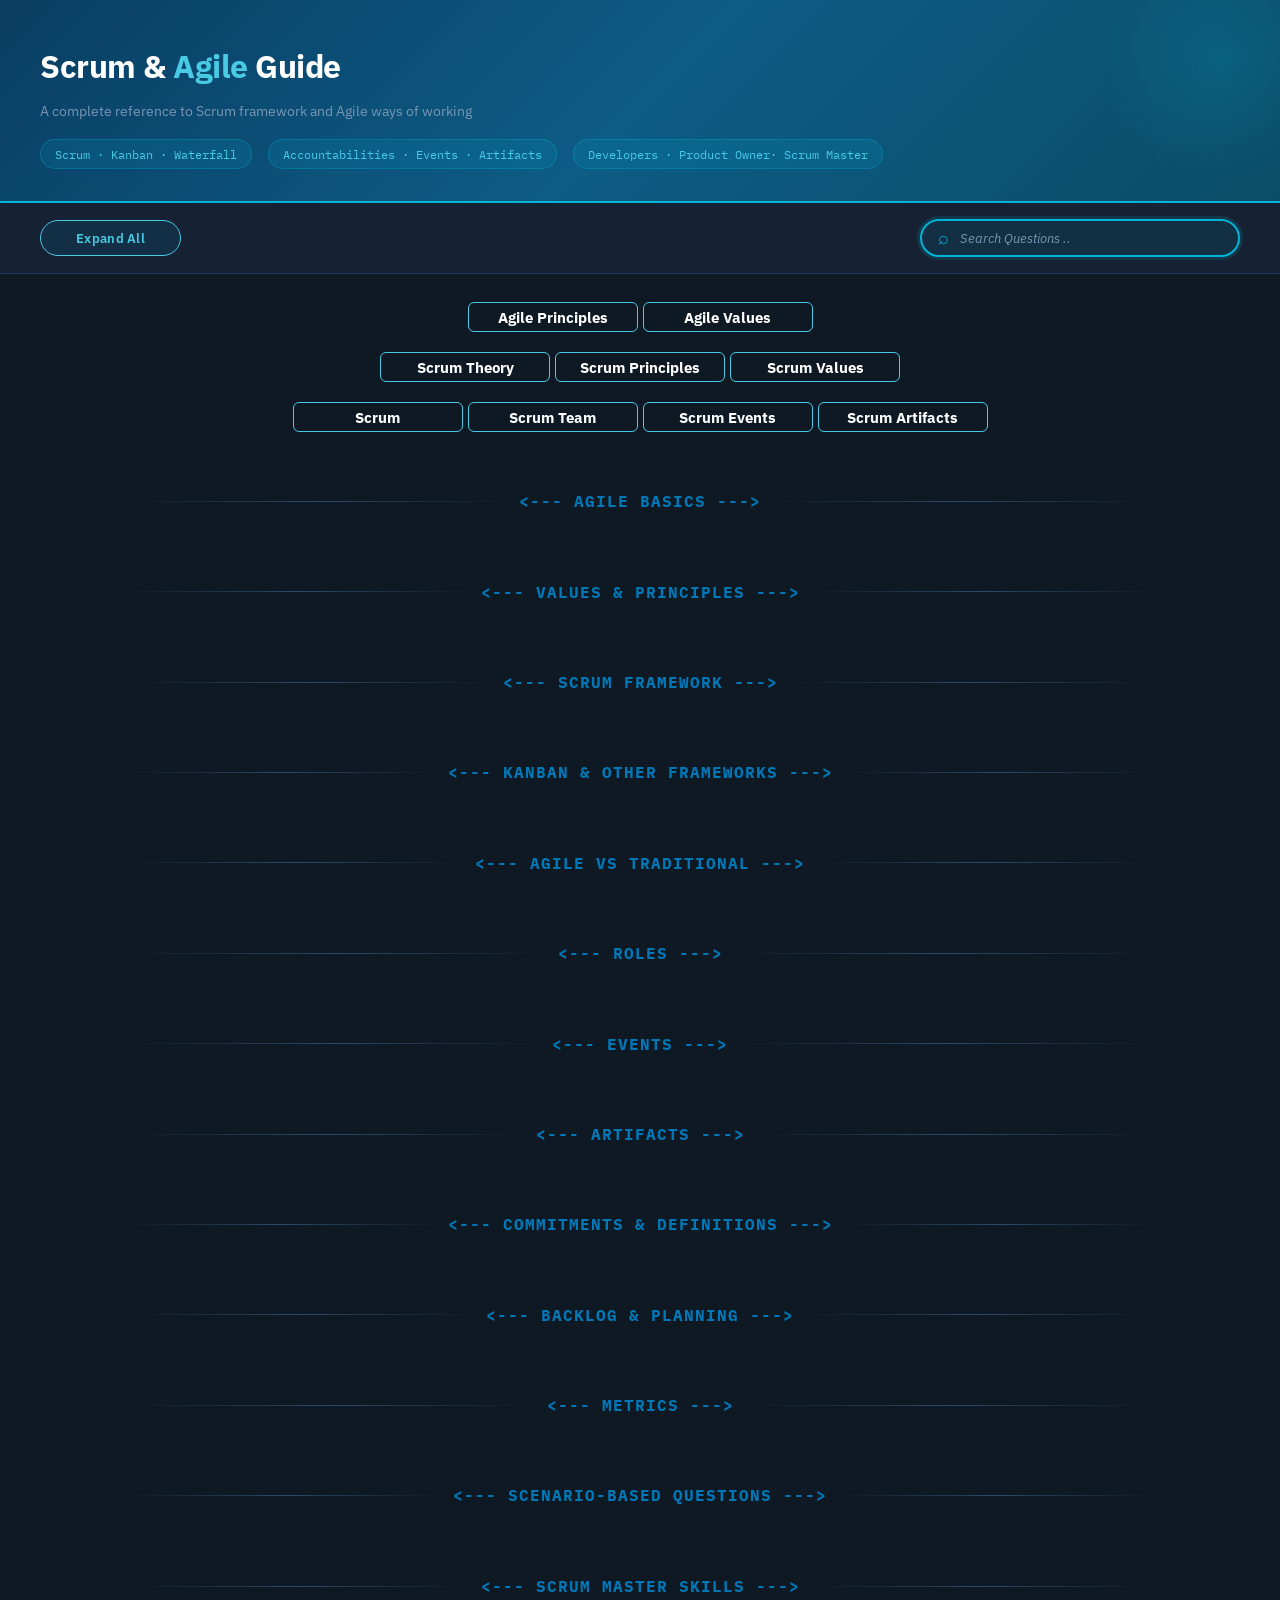
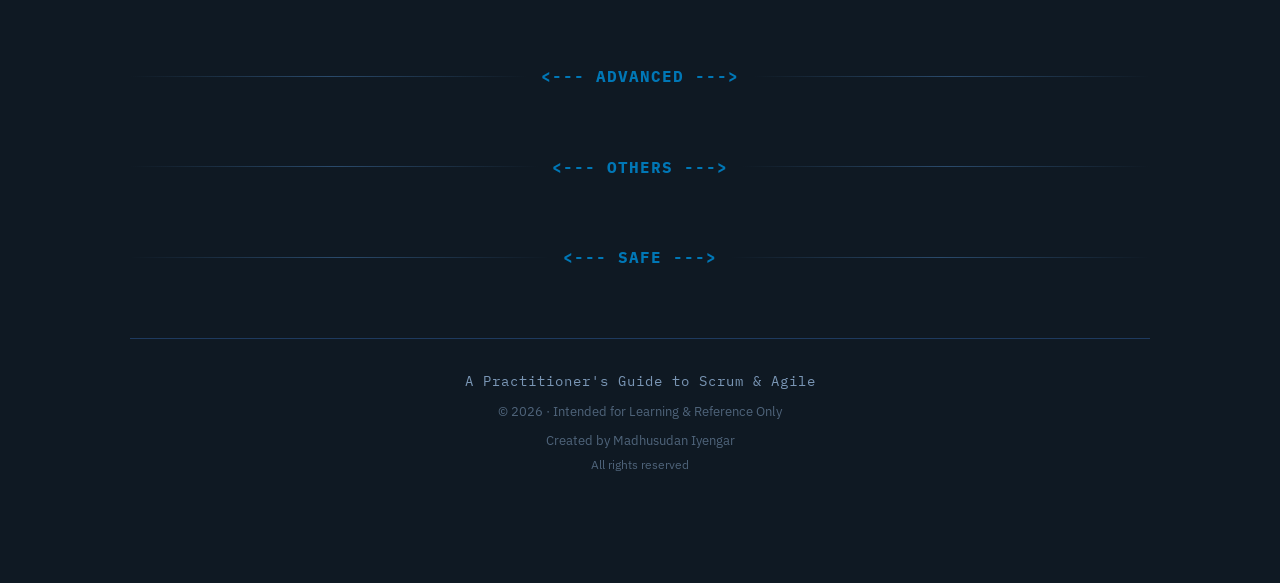
==== commit 247c0f96: "Add files via upload" ====
--- a/index.html
+++ b/index.html
@@ -109,45 +109,45 @@
 
       <!-- ---------- ROW 1 ---------- -->
       <div style="display: flex; justify-content: center; gap: 5px;">
-        <button class="btn agile" style="white-space: nowrap; width: 150px;" onclick="openModal('agilePrinciple')">
+        <button class="btn agile" style="white-space: nowrap; width: 170px;" onclick="openModal('agilePrinciple')">
           <b>Agile Principles</b>
         </button>
 
-        <button class="btn agile" style="white-space: nowrap; width: 150px;" onclick="openModal('agileValue')">
+        <button class="btn agile" style="white-space: nowrap; width: 170px;" onclick="openModal('agileValue')">
           <b>Agile Values</b>
         </button>
       </div>
 
       <!-- ---------- ROW 2 ---------- -->
       <div style="display: flex; justify-content: center; gap: 5px;">
-        <button class="btn agile" style="white-space: nowrap; width: 150px;" onclick="openModal('scrumTheory')">
+        <button class="btn agile" style="white-space: nowrap; width: 170px;" onclick="openModal('scrumTheory')">
           <b>Scrum Theory</b>
         </button>
 
-        <button class="btn agile" style="white-space: nowrap; width: 150px;" onclick="openModal('scrumPrinciple')">
+        <button class="btn agile" style="white-space: nowrap; width: 170px;" onclick="openModal('scrumPrinciple')">
           <b>Scrum Principles</b>
         </button>
 
-        <button class="btn agile" style="white-space: nowrap; width: 150px;" onclick="openModal('scrumValue')">
+        <button class="btn agile" style="white-space: nowrap; width: 170px;" onclick="openModal('scrumValue')">
           <b>Scrum Values</b>
         </button>
       </div>
 
       <!-- ---------- ROW 3 ---------- -->
       <div style="display: flex; justify-content: center; gap: 5px;">
-        <button class="btn agile" style="white-space: nowrap; width: 150px;" onclick="openModal('scrumDefinition')">
+        <button class="btn agile" style="white-space: nowrap; width: 170px;" onclick="openModal('scrumDefinition')">
           <b>Scrum</b>
         </button>
 
-        <button class="btn agile" style="white-space: nowrap; width: 150px;" onclick="openModal('scrumTeam')">
+        <button class="btn agile" style="white-space: nowrap; width: 170px;" onclick="openModal('scrumTeam')">
           <b>Scrum Team</b>
         </button>
 
-        <button class="btn agile" style="white-space: nowrap; width: 150px;" onclick="openModal('scrumEvents')">
+        <button class="btn agile" style="white-space: nowrap; width: 170px;" onclick="openModal('scrumEvents')">
           <b>Scrum Events</b>
         </button>
 
-        <button class="btn agile" style="white-space: nowrap; width: 150px;" onclick="openModal('scrumArtifacts')">
+        <button class="btn agile" style="white-space: nowrap; width: 170px;" onclick="openModal('scrumArtifacts')">
           <b>Scrum Artifacts</b>
         </button>
       </div>
--- a/styles.css
+++ b/styles.css
@@ -155,11 +155,21 @@
 }
 
 .btn.agile {
-  border-color: var(--accent);
+  border-color: var(--accent3);
   color: #fff;
-  margin-bottom: 26px;
-  font-size: 16px;
+  margin-bottom: 20px;
+  font-size: 15px;
   background: none;
+
+  display: flex;
+  align-items: center;
+  justify-content: center;
+
+  height: 30px;
+  width: 150px;
+  box-sizing: border-box;
+
+  text-align: center;
 }
 
 .btn.agile:hover { background: var(--accent); }
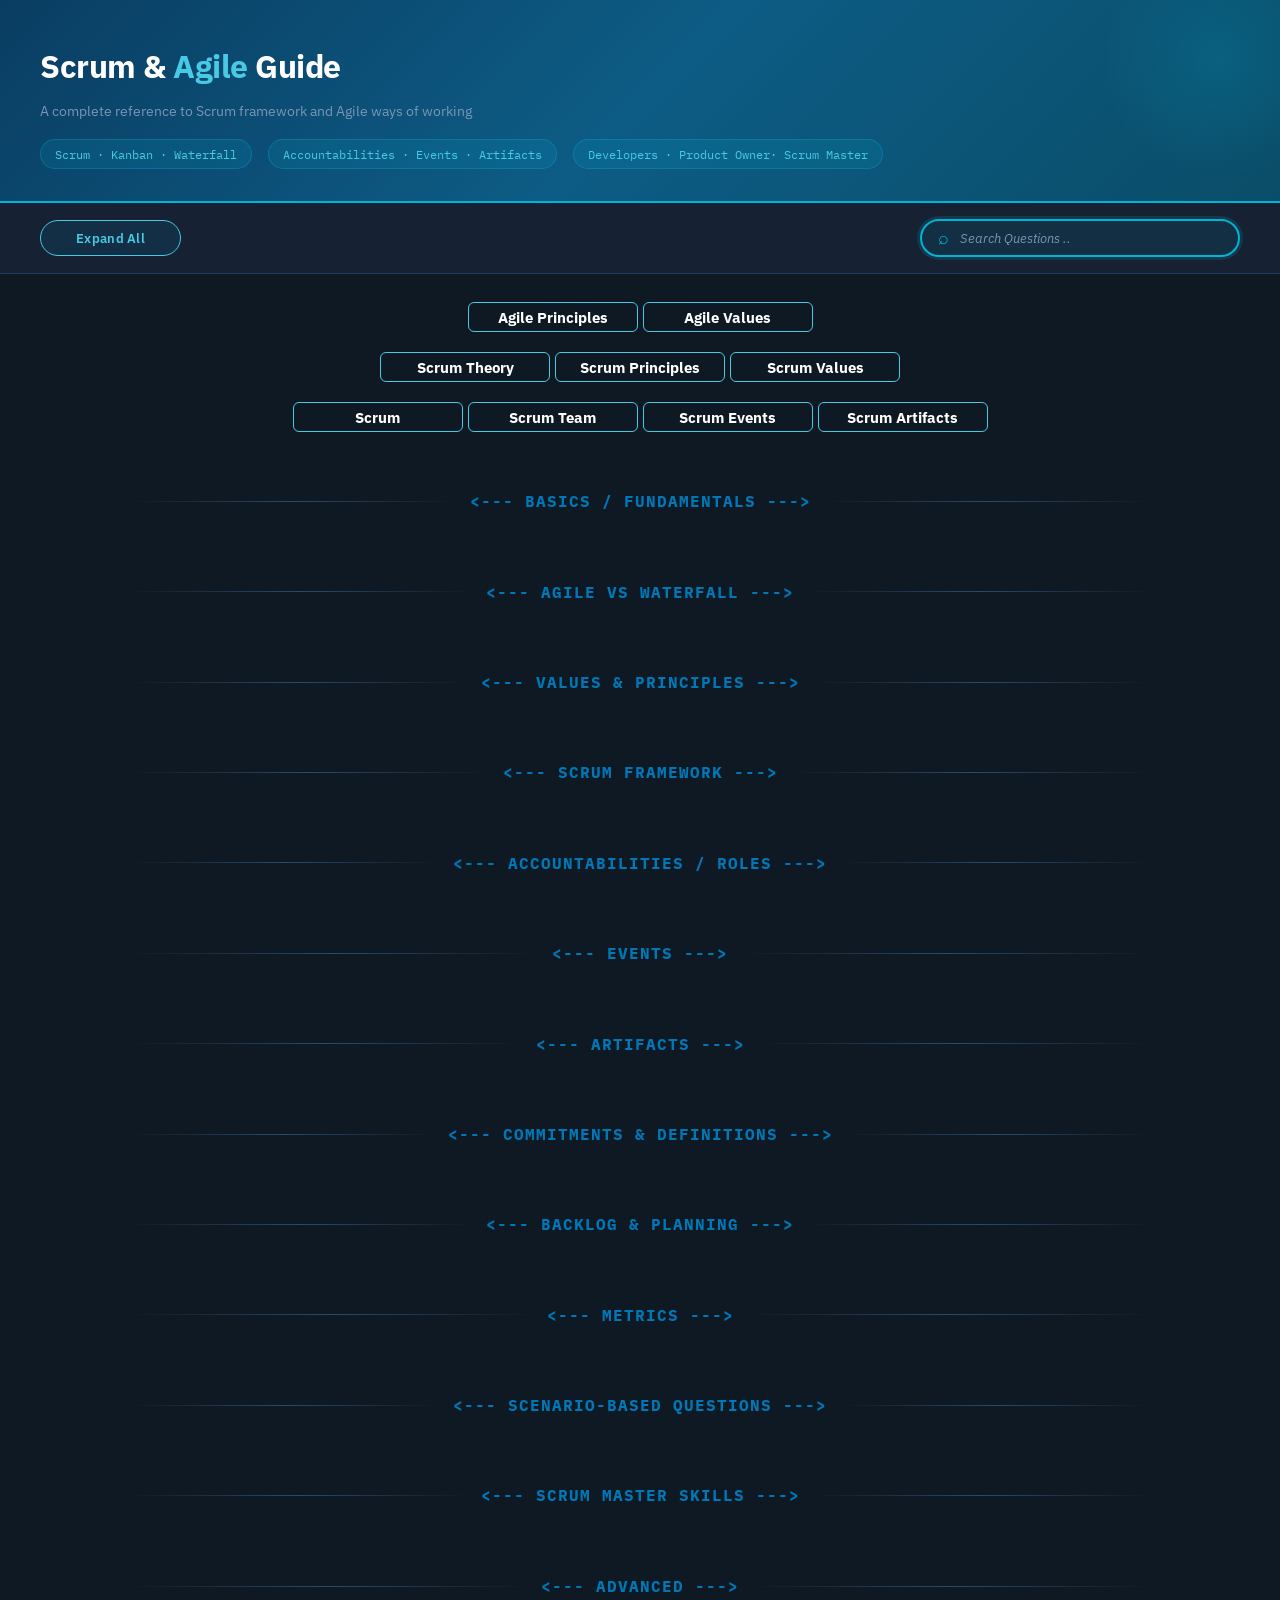
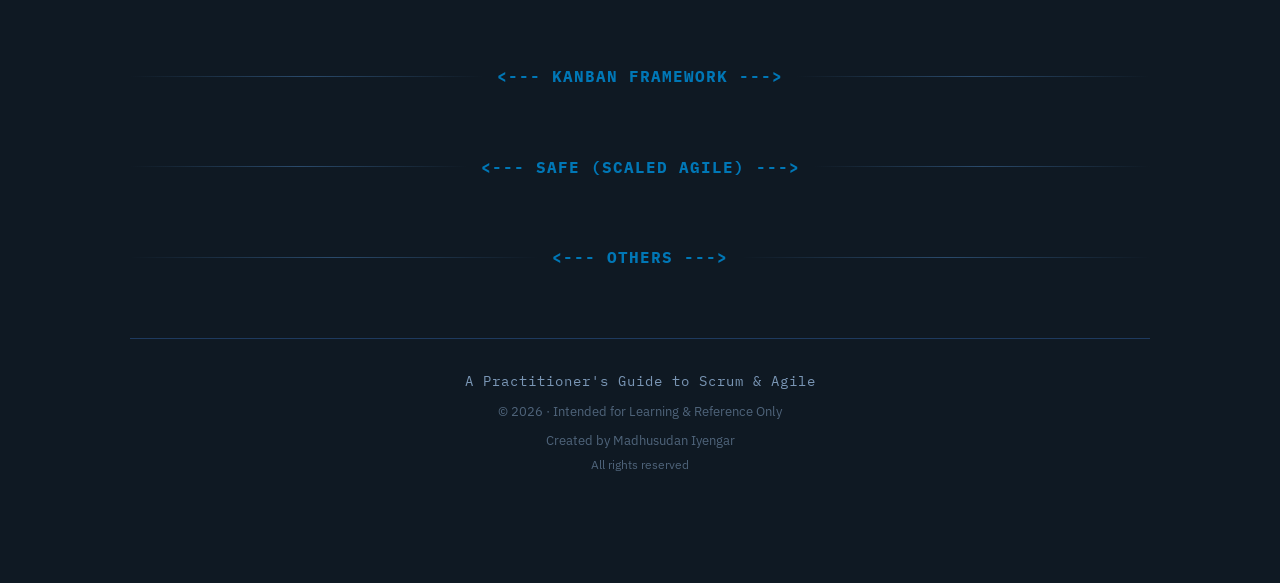
==== commit 532f899c: "Add files via upload" ====
--- a/index.html
+++ b/index.html
@@ -420,7 +420,7 @@
 	</div>
 
 <div class="sd collapsed" onclick="toggleSection(this)">
-  <span style="font-size: 1rem; color: var(--accent2); letter-spacing: 1px;"><b>&lt;--- Agile Basics ---&gt;</b></span>
+  <span style="font-size: 1rem; color: var(--accent2); letter-spacing: 1px;"><b>&lt;--- Basics / Fundamentals ---&gt;</b></span>
 </div>
 <div class="section-body collapsed">
 <div class="qc"><div class="qh" onclick="tog(this)"><span class="qn">Q</span><span class="qt">Define Agile and Scrum in the context of project management.</span><span class="qv">▼</span></div><div class="qb">
@@ -464,7 +464,56 @@
 </tbody></table>
 </div></div>
 </div>
- 
+
+<div class="sd collapsed" onclick="toggleSection(this)">
+  <span style="font-size: 1rem; color: var(--accent2); letter-spacing: 1px;"><b>&lt;--- Agile vs Waterfall ---&gt;</b></span>
+</div>
+<div class="section-body collapsed">
+<div class="qc"><div class="qh" onclick="tog(this)"><span class="qn">Q</span><span class="qt">How would you determine whether a project is better suited for the Waterfall model or Agile methodology?</span><span class="qv">▼</span></div><div class="qb">
+<table class="at"><thead><tr><th>Factor</th><th>Waterfall Model</th><th>Agile Methodology</th></tr></thead><tbody>
+<tr><td>Requirements clarity</td><td>Stable &amp; fixed</td><td>Evolving &amp; unclear</td></tr>
+<tr><td>Change frequency</td><td>Minimal changes</td><td>Frequent changes</td></tr>
+<tr><td>Customer involvement</td><td>Limited</td><td>Continuous</td></tr>
+<tr><td>Project complexity</td><td>Predictable</td><td>Complex &amp; uncertain</td></tr>
+<tr><td>Delivery approach</td><td>One-time release</td><td>Incremental delivery</td></tr>
+<tr><td>Risk handling</td><td>Low risk</td><td>High risk, early feedback</td></tr>
+<tr><td>Team style</td><td>Siloed</td><td>Cross-functional</td></tr>
+</tbody></table>
+</div></div>
+
+<div class="qc"><div class="qh" onclick="tog(this)"><span class="qn">Q</span><span class="qt">How would you determine whether a project is better suited for the Waterfall model or Agile methodology?</span><span class="qv">▼</span></div><div class="qb">
+<table class="at"><thead><tr><th>Factor</th><th>Release Strategy</th></tr></thead><tbody>
+<tr><td>Define release goal</td><td>Start with product vision and what value the release should deliver</td></tr>
+<tr><td>Identify scope items</td><td>Pull prioritized PBIs from Product Backlog that support the release goal</td></tr>
+<tr><td>Check readiness</td><td>Ensure stories meet Definition of Ready and are refined enough</td></tr>
+<tr><td>Consider dependencies</td><td>Include cross-team, technical, and external dependency constraints</td></tr>
+<tr><td>Involve key roles</td><td>Product Owner leads, with Dev team, Scrum Master, and stakeholders involved</td></tr>
+<tr><td>Choose framework</td><td>Based on uncertainty and change frequency → Scrum for evolving scope, Kanban for continuous flow, or hybrid for mixed needs</td></tr>
+</tbody></table>
+</div></div>
+
+<div class="qc"><div class="qh" onclick="tog(this)"><span class="qn">Q</span><span class="qt">What is the importance of Agile over the traditional Waterfall model?</span><span class="qv">▼</span></div><div class="qb">
+<table class="at"><thead><tr><th>Factor</th><th>Agile Methodology</th></tr></thead><tbody>
+<tr><td>Handles change better</td><td>Adapts quickly to requirement changes instead of fixed upfront scope</td></tr>
+<tr><td>Early value delivery</td><td>Delivers working increments instead of waiting till end</td></tr>
+<tr><td>Continuous feedback</td><td>Regular stakeholder input improves product quality early</td></tr>
+<tr><td>Risk reduction</td><td>Issues are identified and corrected in short cycles</td></tr>
+<tr><td>Better transparency</td><td>Progress is visible through frequent reviews and updates</td></tr>
+<tr><td>Higher customer focus</td><td>Builds product based on evolving customer needs and priorities</td></tr>
+</tbody></table>
+</div></div>
+
+<div class="qc"><div class="qh" onclick="tog(this)"><span class="qn">Q</span><span class="qt">Stages involved in the Waterfall model?</span><span class="qv">▼</span></div><div class="qb">
+<ul>
+<li>Requirement gathering : Capture complete, upfront business and system needs</li>
+<li>System design : Define architecture, components, and detailed design</li>
+<li>Implementation : Develop code based on finalized design</li>
+<li>Integration &amp; testing : Combine modules and validate against requirements</li>
+<li>Deployment : Release the product to production environment</li>
+<li>Maintenance : Fix issues and handle post-release enhancements</li>
+</ul>
+</div></div>
+</div>
 
 <div class="sd collapsed" onclick="toggleSection(this)">
   <span style="font-size: 1rem; color: var(--accent2); letter-spacing: 1px;"><b>&lt;--- Values & Principles ---&gt;</b></span>
@@ -554,97 +603,8 @@
 </div></div>
 </div>
 
-
 <div class="sd collapsed" onclick="toggleSection(this)">
-  <span style="font-size: 1rem; color: var(--accent2); letter-spacing: 1px;"><b>&lt;--- Kanban & Other Frameworks ---&gt;</b></span>
-</div>
-<div class="section-body collapsed"> 
-<div class="qc"><div class="qh" onclick="tog(this)"><span class="qn">Q</span><span class="qt">Identify the metrics commonly used in Kanban.</span><span class="qv">▼</span></div><div class="qb">
-<table class="at"><thead><tr><th>Aspect</th><th>Detail</th></tr></thead><tbody>
-<tr><td>Cycle time</td><td>Time taken from start of work to completion of a task</td></tr>
-<tr><td>Lead time</td><td>Time from request creation to delivery to customer</td></tr>
-<tr><td>Throughput</td><td>Number of items completed in a given time period</td></tr>
-<tr><td>WIP (Work in Progress)</td><td>Number of items currently in progress at any time</td></tr>
-<tr><td>WIP aging</td><td>How long items stay in progress before completion</td></tr>
-<tr><td>Flow efficiency</td><td>Ratio of active work time vs total elapsed time</td></tr>
-</tbody></table>
-</div></div>
-
-<div class="qc"><div class="qh" onclick="tog(this)"><span class="qn">Q</span><span class="qt">How would you decide between Scrum and Kanban for a particular project?</span><span class="qv">▼</span></div><div class="qb">
-<table class="at"><thead><tr><th>Aspect</th><th>Detail</th></tr></thead><tbody>
-<tr><td>Requirement stability</td><td>Stable &amp; predictable work → Kanban | Evolving &amp; uncertain → Scrum</td></tr>
-<tr><td>Delivery pattern</td><td>Continuous flow → Kanban | Time-boxed delivery → Scrum</td></tr>
-<tr><td>Prioritization need</td><td>Dynamic prioritization → Kanban | Sprint-based planning → Scrum</td></tr>
-<tr><td>Change frequency</td><td>Frequent ad-hoc changes → Kanban | Controlled changes → Scrum</td></tr>
-<tr><td>Team maturity</td><td>Operational/support teams → Kanban | Cross-functional product teams → Scrum</td></tr>
-<tr><td>Commitment style</td>  <td>No fixed commitment → Kanban | Sprint commitment required → Scrum</td></tr>
-</tbody></table>
-</div></div>
-
-<div class="qc"><div class="qh" onclick="tog(this)"><span class="qn">Q</span><span class="qt">Discuss strategies for reducing cycle time, and elaborate on the concepts of swarming and WIP (Work in Progress).</span><span class="qv">▼</span></div><div class="qb">
-<table class="at"><thead><tr><th>Aspect</th><th>Detail</th></tr></thead><tbody>
-<tr><td>Reduce WIP limits</td><td>Limit number of items in progress to improve flow and avoid multitasking</td></tr>
-<tr><td>Smaller stories</td><td>Break work into smaller chunks to complete faster and reduce wait time</td></tr>
-<tr><td>Swarming</td><td>Team members collaborate on a single high-priority item to finish it quickly</td></tr>
-<tr><td>Remove blockers early</td><td>Actively resolve dependencies, approvals, and environment issues</td></tr>
-<tr><td>Improve flow visibility</td><td>Track work on board to quickly identify bottlenecks</td></tr>
-<tr><td>Focus on finishing</td><td>Encourage "start less, finish more" to reduce cycle time</td></tr>
-</tbody></table>
-</div></div>
-</div>
-
-<div class="sd collapsed" onclick="toggleSection(this)">
-  <span style="font-size: 1rem; color: var(--accent2); letter-spacing: 1px;"><b>&lt;--- Agile vs Traditional ---&gt;</b></span>
-</div>
-<div class="section-body collapsed">
-<div class="qc"><div class="qh" onclick="tog(this)"><span class="qn">Q</span><span class="qt">How would you determine whether a project is better suited for the Waterfall model or Agile methodology?</span><span class="qv">▼</span></div><div class="qb">
-<table class="at"><thead><tr><th>Factor</th><th>Waterfall Model</th><th>Agile Methodology</th></tr></thead><tbody>
-<tr><td>Requirements clarity</td><td>Stable &amp; fixed</td><td>Evolving &amp; unclear</td></tr>
-<tr><td>Change frequency</td><td>Minimal changes</td><td>Frequent changes</td></tr>
-<tr><td>Customer involvement</td><td>Limited</td><td>Continuous</td></tr>
-<tr><td>Project complexity</td><td>Predictable</td><td>Complex &amp; uncertain</td></tr>
-<tr><td>Delivery approach</td><td>One-time release</td><td>Incremental delivery</td></tr>
-<tr><td>Risk handling</td><td>Low risk</td><td>High risk, early feedback</td></tr>
-<tr><td>Team style</td><td>Siloed</td><td>Cross-functional</td></tr>
-</tbody></table>
-</div></div>
-
-<div class="qc"><div class="qh" onclick="tog(this)"><span class="qn">Q</span><span class="qt">How would you determine whether a project is better suited for the Waterfall model or Agile methodology?</span><span class="qv">▼</span></div><div class="qb">
-<table class="at"><thead><tr><th>Factor</th><th>Release Strategy</th></tr></thead><tbody>
-<tr><td>Define release goal</td><td>Start with product vision and what value the release should deliver</td></tr>
-<tr><td>Identify scope items</td><td>Pull prioritized PBIs from Product Backlog that support the release goal</td></tr>
-<tr><td>Check readiness</td><td>Ensure stories meet Definition of Ready and are refined enough</td></tr>
-<tr><td>Consider dependencies</td><td>Include cross-team, technical, and external dependency constraints</td></tr>
-<tr><td>Involve key roles</td><td>Product Owner leads, with Dev team, Scrum Master, and stakeholders involved</td></tr>
-<tr><td>Choose framework</td><td>Based on uncertainty and change frequency → Scrum for evolving scope, Kanban for continuous flow, or hybrid for mixed needs</td></tr>
-</tbody></table>
-</div></div>
-
-<div class="qc"><div class="qh" onclick="tog(this)"><span class="qn">Q</span><span class="qt">What is the importance of Agile over the traditional Waterfall model?</span><span class="qv">▼</span></div><div class="qb">
-<table class="at"><thead><tr><th>Factor</th><th>Agile Methodology</th></tr></thead><tbody>
-<tr><td>Handles change better</td><td>Adapts quickly to requirement changes instead of fixed upfront scope</td></tr>
-<tr><td>Early value delivery</td><td>Delivers working increments instead of waiting till end</td></tr>
-<tr><td>Continuous feedback</td><td>Regular stakeholder input improves product quality early</td></tr>
-<tr><td>Risk reduction</td><td>Issues are identified and corrected in short cycles</td></tr>
-<tr><td>Better transparency</td><td>Progress is visible through frequent reviews and updates</td></tr>
-<tr><td>Higher customer focus</td><td>Builds product based on evolving customer needs and priorities</td></tr>
-</tbody></table>
-</div></div>
-
-<div class="qc"><div class="qh" onclick="tog(this)"><span class="qn">Q</span><span class="qt">Stages involved in the Waterfall model?</span><span class="qv">▼</span></div><div class="qb">
-<ul>
-<li>Requirement gathering : Capture complete, upfront business and system needs</li>
-<li>System design : Define architecture, components, and detailed design</li>
-<li>Implementation : Develop code based on finalized design</li>
-<li>Integration &amp; testing : Combine modules and validate against requirements</li>
-<li>Deployment : Release the product to production environment</li>
-<li>Maintenance : Fix issues and handle post-release enhancements</li>
-</ul>
-</div></div>
-</div>
-
-<div class="sd collapsed" onclick="toggleSection(this)">
-  <span style="font-size: 1rem; color: var(--accent2); letter-spacing: 1px;"><b>&lt;--- Roles ---&gt;</b></span>
+  <span style="font-size: 1rem; color: var(--accent2); letter-spacing: 1px;"><b>&lt;--- Accountabilities / Roles ---&gt;</b></span>
 </div>
 <div class="section-body collapsed">
 <div class="qc"><div class="qh" onclick="tog(this)"><span class="qn">Q</span><span class="qt">What is the role of a Scrum Master, and how does it differ from a Project Manager?</span><span class="qv">▼</span></div><div class="qb">
@@ -1797,38 +1757,45 @@
 </div>
 
 <div class="sd collapsed" onclick="toggleSection(this)">
-  <span style="font-size: 1rem; color: var(--accent2); letter-spacing: 1px;"><b>&lt;--- Others ---&gt;</b></span>
-</div>
-<div class="section-body collapsed">
-<div class="qc"><div class="qh" onclick="tog(this)"><span class="qn">Q</span><span class="qt">Explain the concepts of CICD (Continuous Integration and Continuous Deployment)</span><span class="qv">▼</span></div><div class="qb">
-<table class="at"><thead><tr><th>Aspect</th><th>Detail</th></tr></thead><tbody>
-<tr><td>Continuous Integration (CI)</td><td>Code merge + automated build + unit/integration tests run in CI server</td></tr>
-<tr><td>Continuous Delivery (CD)</td><td>Code is always deployable; deployed to Staging/UAT for validation</td></tr>
-<tr><td>Continuous Deployment (CD)</td><td>Automatically deploy to Production after pipeline success (no manual gate)</td></tr>
-<tr><td>Release</td><td>Business-controlled exposure using feature flags or toggles</td></tr>
-</tbody></table>
-</div></div>
-
-<div class="qc"><div class="qh" onclick="tog(this)"><span class="qn">Q</span><span class="qt">Strengths of your team?</span><span class="qv">▼</span></div><div class="qb"><p>High collaboration, adherence to DoD, and strong internal ownership.</p></div></div>
-
-<div class="qc"><div class="qh" onclick="tog(this)"><span class="qn">Q</span><span class="qt">Motivation for transition to Scrum?</span><span class="qv">▼</span></div><div class="qb"><p>Driven by the desire for iterative value delivery and team empowerment.</p></div></div>
-
-<div class="qc"><div class="qh" onclick="tog(this)"><span class="qn">Q</span><span class="qt">Professional background overview?</span><span class="qv">▼</span></div><div class="qb"><p>Summary of domain expertise and key achievements in Agile roles.</p></div></div>
-
-<div class="qc"><div class="qh" onclick="tog(this)"><span class="qn">Q</span><span class="qt">Project walk-through initiation to closure?</span><span class="qv">▼</span></div><div class="qb"><p>Analysis of backlog creation, planning cycles, sprint execution, and release sign-off.</p></div></div>
-
-<div class="qc"><div class="qh" onclick="tog(this)"><span class="qn">Q</span><span class="qt">Could you explain the concept of budgeting as it relates to project management?</span><span class="qv">▼</span></div><div class="qb"><p>Summary of domain expertise and key achievements in Agile roles.</p></div></div>
-
-<div class="qc"><div class="qh" onclick="tog(this)"><span class="qn">Q</span><span class="qt">In the scenario of a cost overrun as a Project Manager, what steps would you take to address the situation?</span><span class="qv">▼</span></div><div class="qb"><p>Summary of domain expertise and key achievements in Agile roles.</p></div></div>
-
-<div class="qc"><div class="qh" onclick="tog(this)"><span class="qn">Q</span><span class="qt">Can you provide an overview of your professional background and experiences?</span><span class="qv">▼</span></div><div class="qb"><p>Summary of domain expertise and key achievements in Agile roles.</p></div></div>
-
-<div class="qc"><div class="qh" onclick="tog(this)"><span class="qn">Q</span><span class="qt">Walk me through a project you've been involved in, detailing the planning and execution phases.?</span><span class="qv">▼</span></div><div class="qb"><p>Summary of domain expertise and key achievements in Agile roles.</p></div></div>
-
+  <span style="font-size: 1rem; color: var(--accent2); letter-spacing: 1px;"><b>&lt;--- Kanban Framework ---&gt;</b></span>
+</div>
+<div class="section-body collapsed"> 
+<div class="qc"><div class="qh" onclick="tog(this)"><span class="qn">Q</span><span class="qt">Identify the metrics commonly used in Kanban.</span><span class="qv">▼</span></div><div class="qb">
+<table class="at"><thead><tr><th>Aspect</th><th>Detail</th></tr></thead><tbody>
+<tr><td>Cycle time</td><td>Time taken from start of work to completion of a task</td></tr>
+<tr><td>Lead time</td><td>Time from request creation to delivery to customer</td></tr>
+<tr><td>Throughput</td><td>Number of items completed in a given time period</td></tr>
+<tr><td>WIP (Work in Progress)</td><td>Number of items currently in progress at any time</td></tr>
+<tr><td>WIP aging</td><td>How long items stay in progress before completion</td></tr>
+<tr><td>Flow efficiency</td><td>Ratio of active work time vs total elapsed time</td></tr>
+</tbody></table>
+</div></div>
+
+<div class="qc"><div class="qh" onclick="tog(this)"><span class="qn">Q</span><span class="qt">How would you decide between Scrum and Kanban for a particular project?</span><span class="qv">▼</span></div><div class="qb">
+<table class="at"><thead><tr><th>Aspect</th><th>Detail</th></tr></thead><tbody>
+<tr><td>Requirement stability</td><td>Stable &amp; predictable work → Kanban | Evolving &amp; uncertain → Scrum</td></tr>
+<tr><td>Delivery pattern</td><td>Continuous flow → Kanban | Time-boxed delivery → Scrum</td></tr>
+<tr><td>Prioritization need</td><td>Dynamic prioritization → Kanban | Sprint-based planning → Scrum</td></tr>
+<tr><td>Change frequency</td><td>Frequent ad-hoc changes → Kanban | Controlled changes → Scrum</td></tr>
+<tr><td>Team maturity</td><td>Operational/support teams → Kanban | Cross-functional product teams → Scrum</td></tr>
+<tr><td>Commitment style</td>  <td>No fixed commitment → Kanban | Sprint commitment required → Scrum</td></tr>
+</tbody></table>
+</div></div>
+
+<div class="qc"><div class="qh" onclick="tog(this)"><span class="qn">Q</span><span class="qt">Discuss strategies for reducing cycle time, and elaborate on the concepts of swarming and WIP (Work in Progress).</span><span class="qv">▼</span></div><div class="qb">
+<table class="at"><thead><tr><th>Aspect</th><th>Detail</th></tr></thead><tbody>
+<tr><td>Reduce WIP limits</td><td>Limit number of items in progress to improve flow and avoid multitasking</td></tr>
+<tr><td>Smaller stories</td><td>Break work into smaller chunks to complete faster and reduce wait time</td></tr>
+<tr><td>Swarming</td><td>Team members collaborate on a single high-priority item to finish it quickly</td></tr>
+<tr><td>Remove blockers early</td><td>Actively resolve dependencies, approvals, and environment issues</td></tr>
+<tr><td>Improve flow visibility</td><td>Track work on board to quickly identify bottlenecks</td></tr>
+<tr><td>Focus on finishing</td><td>Encourage "start less, finish more" to reduce cycle time</td></tr>
+</tbody></table>
+</div></div>
 </div>
 
 <div class="sd collapsed" onclick="toggleSection(this)">
-  <span style="font-size: 1rem; color: var(--accent2); letter-spacing: 1px;"><b>&lt;--- SAFe ---&gt;</b></span>
+  <span style="font-size: 1rem; color: var(--accent2); letter-spacing: 1px;"><b>&lt;--- SAFe (Scaled Agile) ---&gt;</b></span>
 </div>
 <div class="section-body collapsed">
 <div class="qc"><div class="qh" onclick="tog(this)"><span class="qn">Q</span><span class="qt">Share your approach to calculating release plan estimation, and explain the roles of RTE (Release Train Engineer) and RPE (Release Planning Event).</span><span class="qv">▼</span></div><div class="qb">
@@ -1848,6 +1815,37 @@
 
 </div>
 
+<div class="sd collapsed" onclick="toggleSection(this)">
+  <span style="font-size: 1rem; color: var(--accent2); letter-spacing: 1px;"><b>&lt;--- Others ---&gt;</b></span>
+</div>
+<div class="section-body collapsed">
+<div class="qc"><div class="qh" onclick="tog(this)"><span class="qn">Q</span><span class="qt">Explain the concepts of CICD (Continuous Integration and Continuous Deployment)</span><span class="qv">▼</span></div><div class="qb">
+<table class="at"><thead><tr><th>Aspect</th><th>Detail</th></tr></thead><tbody>
+<tr><td>Continuous Integration (CI)</td><td>Code merge + automated build + unit/integration tests run in CI server</td></tr>
+<tr><td>Continuous Delivery (CD)</td><td>Code is always deployable; deployed to Staging/UAT for validation</td></tr>
+<tr><td>Continuous Deployment (CD)</td><td>Automatically deploy to Production after pipeline success (no manual gate)</td></tr>
+<tr><td>Release</td><td>Business-controlled exposure using feature flags or toggles</td></tr>
+</tbody></table>
+</div></div>
+
+<div class="qc"><div class="qh" onclick="tog(this)"><span class="qn">Q</span><span class="qt">Strengths of your team?</span><span class="qv">▼</span></div><div class="qb"><p>High collaboration, adherence to DoD, and strong internal ownership.</p></div></div>
+
+<div class="qc"><div class="qh" onclick="tog(this)"><span class="qn">Q</span><span class="qt">Motivation for transition to Scrum?</span><span class="qv">▼</span></div><div class="qb"><p>Driven by the desire for iterative value delivery and team empowerment.</p></div></div>
+
+<div class="qc"><div class="qh" onclick="tog(this)"><span class="qn">Q</span><span class="qt">Professional background overview?</span><span class="qv">▼</span></div><div class="qb"><p>Summary of domain expertise and key achievements in Agile roles.</p></div></div>
+
+<div class="qc"><div class="qh" onclick="tog(this)"><span class="qn">Q</span><span class="qt">Project walk-through initiation to closure?</span><span class="qv">▼</span></div><div class="qb"><p>Analysis of backlog creation, planning cycles, sprint execution, and release sign-off.</p></div></div>
+
+<div class="qc"><div class="qh" onclick="tog(this)"><span class="qn">Q</span><span class="qt">Could you explain the concept of budgeting as it relates to project management?</span><span class="qv">▼</span></div><div class="qb"><p>Summary of domain expertise and key achievements in Agile roles.</p></div></div>
+
+<div class="qc"><div class="qh" onclick="tog(this)"><span class="qn">Q</span><span class="qt">In the scenario of a cost overrun as a Project Manager, what steps would you take to address the situation?</span><span class="qv">▼</span></div><div class="qb"><p>Summary of domain expertise and key achievements in Agile roles.</p></div></div>
+
+<div class="qc"><div class="qh" onclick="tog(this)"><span class="qn">Q</span><span class="qt">Can you provide an overview of your professional background and experiences?</span><span class="qv">▼</span></div><div class="qb"><p>Summary of domain expertise and key achievements in Agile roles.</p></div></div>
+
+<div class="qc"><div class="qh" onclick="tog(this)"><span class="qn">Q</span><span class="qt">Walk me through a project you've been involved in, detailing the planning and execution phases.?</span><span class="qv">▼</span></div><div class="qb"><p>Summary of domain expertise and key achievements in Agile roles.</p></div></div>
+
+</div>
+
 <button id="backToTop" onclick="scrollToTop()" title="Go to top">↑</button>
 <button id="backToBottom" onclick="scrollToBottom()" title="Go to bottom">↓</button>
 
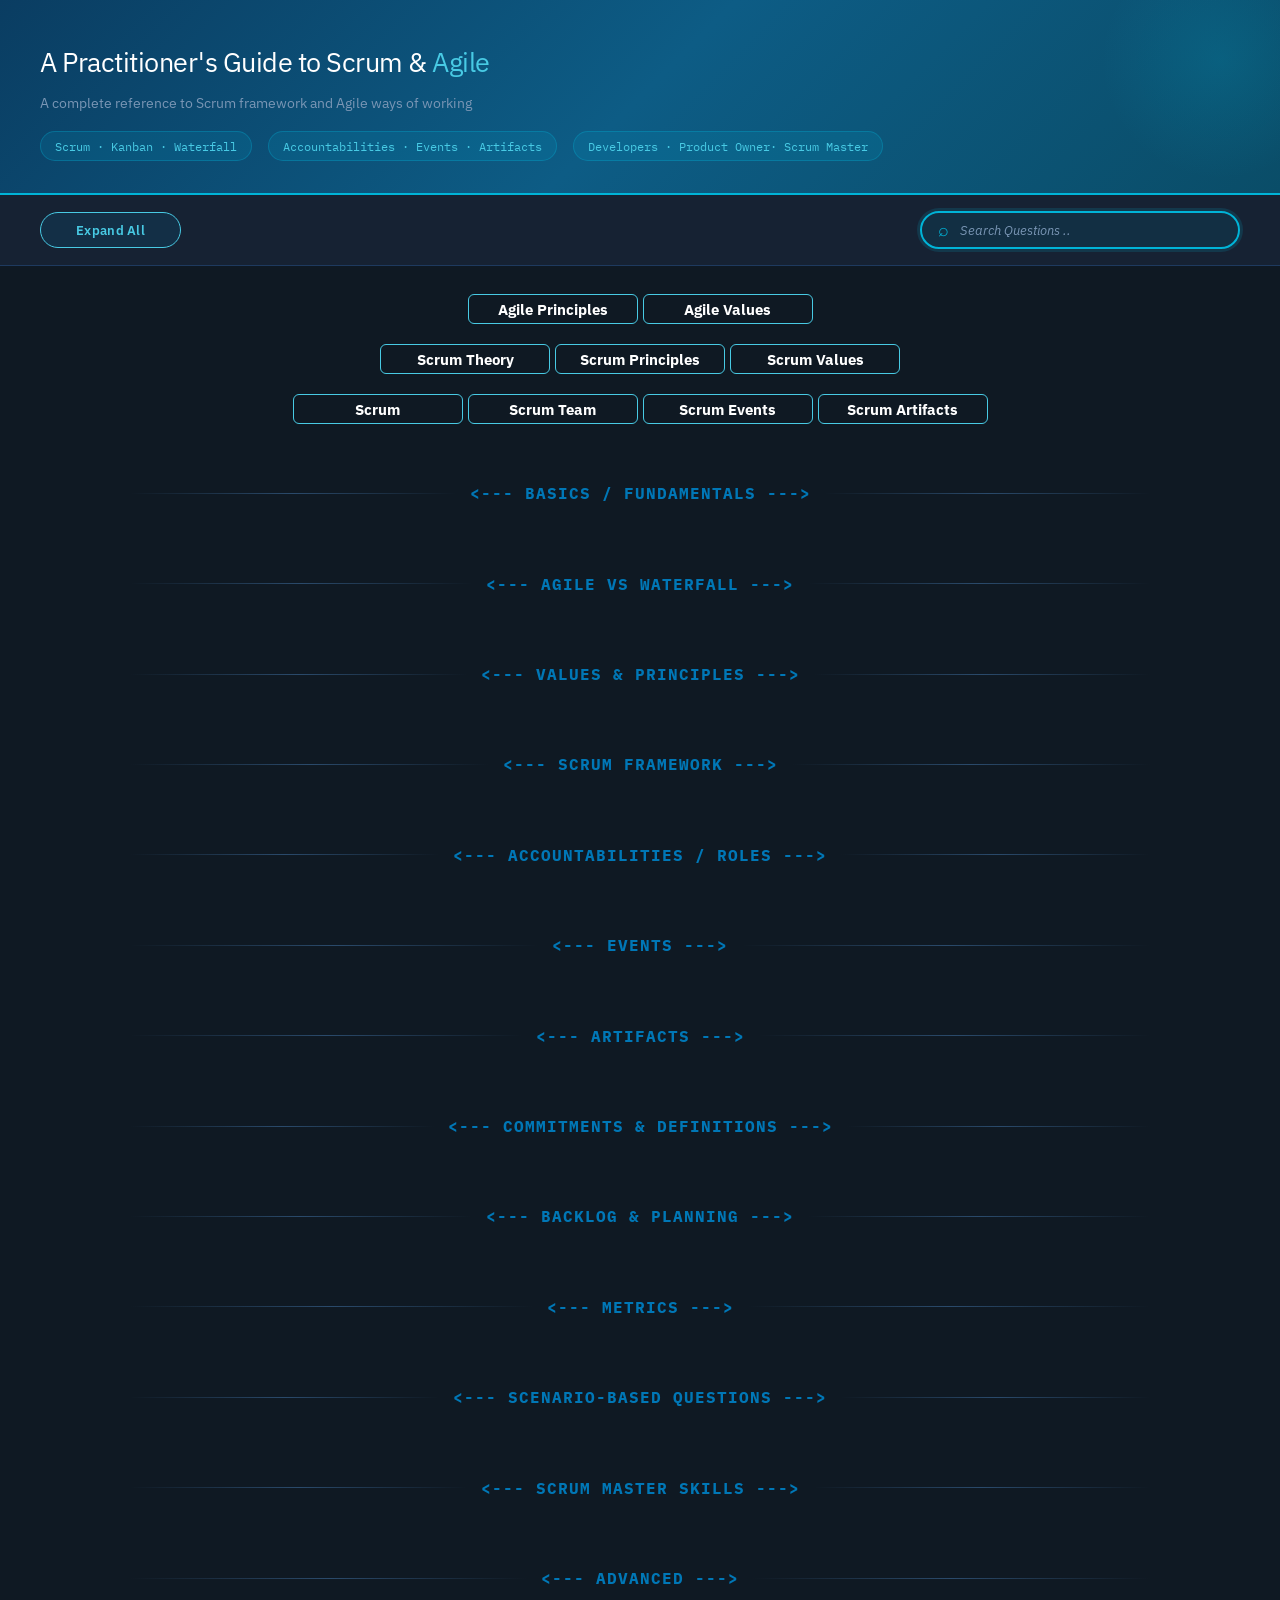
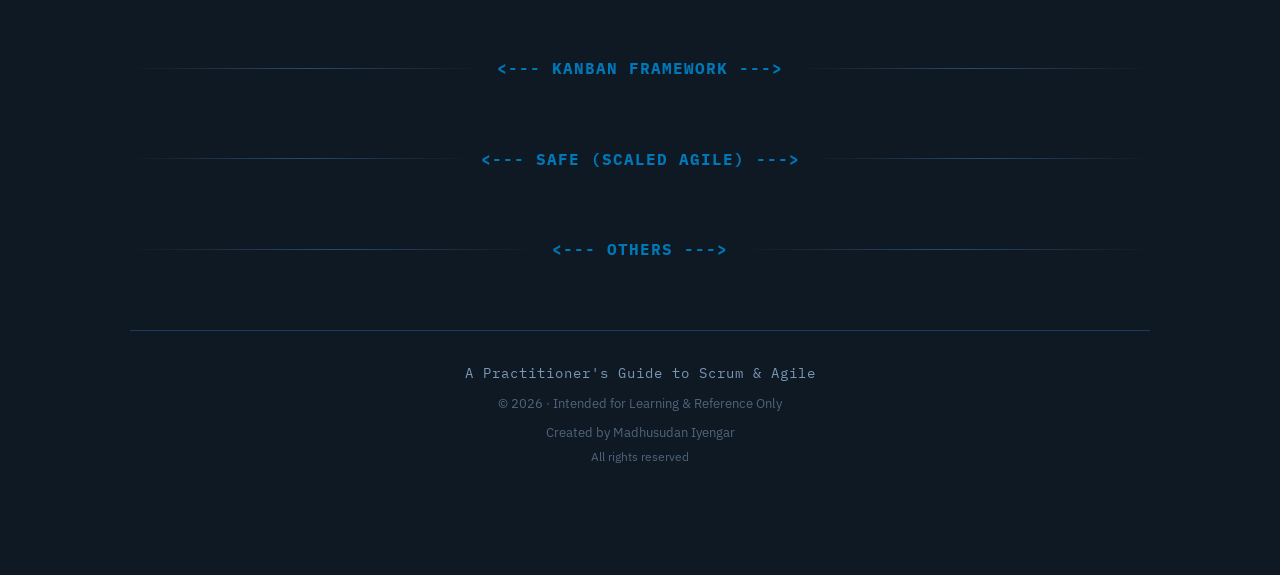
==== commit 24ce51db: "Add files via upload" ====
--- a/index.html
+++ b/index.html
@@ -10,13 +10,13 @@
   <title>Scrum & Agile Guide</title>
 
   <!-- ================= STYLES ================= -->
-  <link rel="stylesheet" href="styles.css">
+  <link rel="stylesheet" href="styles-1.css">
 
   <!-- Google Fonts -->
   <link href="https://fonts.googleapis.com/css2?family=IBM+Plex+Sans:wght@400;500;600;700&family=IBM+Plex+Mono:wght@400;500&display=swap" rel="stylesheet">
 
   <!-- ================= SCRIPT ================= -->
-  <script src="scripts.js" defer></script>
+  <script src="scripts-1.js" defer></script>
 </head>
 
 <body>
@@ -25,7 +25,7 @@
        HEADER SECTION
   ========================================================== -->
   <div class="ph">
-    <h1>Scrum &amp; <span>Agile</span> Guide</h1>
+    <h1>A Practitioner's Guide to Scrum &amp; <span>Agile</span></h1>
 
     <p>
       A complete reference to Scrum framework and Agile ways of working
@@ -423,124 +423,322 @@
   <span style="font-size: 1rem; color: var(--accent2); letter-spacing: 1px;"><b>&lt;--- Basics / Fundamentals ---&gt;</b></span>
 </div>
 <div class="section-body collapsed">
-<div class="qc"><div class="qh" onclick="tog(this)"><span class="qn">Q</span><span class="qt">Define Agile and Scrum in the context of project management.</span><span class="qv">▼</span></div><div class="qb">
-<ul>
-<li>Agile definition: Iterative and incremental approach to project management focused on flexibility and customer value</li>
-<li>Agile focus: Emphasizes adaptability, collaboration, and continuous delivery of value</li>
-<li>Scrum definition: A lightweight Agile framework used to manage and deliver complex work in short iterations called Sprints</li>
-<li>Scrum structure: Defines roles, events, and artifacts to ensure transparency and inspection</li>
-<li>Agile vs Scrum: Agile is the mindset | Scrum is one way to implement Agile</li>
-<li>Outcome focus: Both aim to deliver value early, improve continuously, and respond to change effectively</li>
-</ul>
-</div></div>
-
-<div class="qc"><div class="qh" onclick="tog(this)"><span class="qn">Q</span><span class="qt">What is the difference between Agile and Scrum?</span><span class="qv">▼</span></div><div class="qb"><p>Agile is the broad philosophy based on iterative development and the Agile Manifesto. Scrum is a specific, lightweight framework used to implement those Agile principles through defined roles, artifacts, and time-boxed events.</p></div></div>
-
-<div class="qc"><div class="qh" onclick="tog(this)"><span class="qn">Q</span><span class="qt">Why organizations adopt Agile?</span><span class="qv">▼</span></div><div class="qb">
-<ul>
-<li>Faster delivery : Helps release value in smaller, quicker increments</li>
-<li>Better adaptability : Responds quickly to changing business needs and market shifts</li>
-<li>Improved quality : Frequent testing and feedback reduce defects early</li>
-<li>Higher transparency : Work progress is visible through regular events and artifacts</li>
-<li>Stronger collaboration : Improves communication between business and delivery teams</li>
-<li>Customer satisfaction : Continuous feedback ensures product aligns with real user needs</li>
-</ul>
-</div></div>
-
-<div class="qc"><div class="qh" onclick="tog(this)"><span class="qn">Q</span><span class="qt">Importance of being Agile today?</span><span class="qv">▼</span></div><div class="qb"><p>Allows survival in a volatile market where customer needs shift rapidly.</p></div></div>
-
-
-
-<div class="qc"><div class="qh" onclick="tog(this)"><span class="qn">Q</span><span class="qt">How do you assess the Agile maturity of your team within your organization?</span><span class="qv">▼</span></div><div class="qb">
-<table class="at"><thead><tr><th>Aspect</th><th>Detail</th></tr></thead><tbody>
-<tr><td>Delivery predictability</td><td>Compare planned vs completed work across sprints (commitment reliability)</td></tr>
-<tr><td>Scrum event effectiveness</td><td>Check if Planning, Daily, Review, Retro add real value or are ritual-driven</td></tr>
-<tr><td>Backlog health</td><td>Evaluate clarity, prioritization, refinement quality, and readiness of stories</td></tr>
-<tr><td>Engineering practices</td><td>Assess CI/CD usage, code quality, testing discipline, and Definition of Done adherence</td></tr>
-<tr><td>Team self-organization</td><td>Observe decision-making ownership without SM intervention</td></tr>
-<tr><td>Impediment handling speed</td><td>Measure how quickly blockers are identified, escalated, and resolved</td></tr>
-<tr><td>Continuous improvement</td><td>Track whether retrospective actions are implemented and producing change</td></tr>
-<tr><td>Stakeholder engagement</td><td>Evaluate frequency and quality of PO/stakeholder feedback loops</td></tr>
-</tbody></table>
-</div></div>
+
+<!-- 1. Agile & Scrum Overview -->
+<div class="qc">
+  <div class="qh" onclick="tog(this)">
+    <span class="qn">Topic</span>
+    <span class="qt">Agile & Scrum Overview</span>
+    <span class="qv">▼</span>
+  </div>
+  <div class="qb">
+    <table class="at">
+      <thead><tr><th>Aspect</th><th>Detail</th></tr></thead>
+      <tbody>
+        <tr><td>Agile definition</td><td>Iterative and incremental approach focused on flexibility and customer value</td></tr>
+        <tr><td>Agile focus</td><td>Emphasizes adaptability, collaboration, and continuous delivery of value</td></tr>
+        <tr><td>Scrum definition</td><td>A lightweight Agile framework used to deliver work in short iterations called Sprints</td></tr>
+        <tr><td>Scrum structure</td><td>Defines roles, events, and artifacts to ensure transparency and inspection</td></tr>
+        <tr><td>Agile vs Scrum</td><td>Agile is the mindset, Scrum is one way to implement it</td></tr>
+		<tr><td>Outcome focus</td><td>Both aim to deliver value early, improve continuously, and respond to change effectively</td></tr>
+      </tbody>
+    </table>
+  </div>
+</div>
+
+<!-- 2. Why Agile is Used -->
+<div class="qc">
+  <div class="qh" onclick="tog(this)">
+    <span class="qn">Topic</span>
+    <span class="qt">Why organizations adopt Agile</span>
+    <span class="qv">▼</span>
+  </div>
+  <div class="qb">
+    <table class="at">
+      <thead><tr><th>Aspect</th><th>Detail</th></tr></thead>
+      <tbody>
+        <tr><td>Faster delivery</td><td>Enables quick release of value in increments</td></tr>
+        <tr><td>Adaptability</td><td>Responds quickly to changing business needs</td></tr>
+        <tr><td>Improved quality</td><td>Frequent testing reduces defects early</td></tr>
+        <tr><td>Transparency</td><td>Work visibility through Scrum events and artifacts</td></tr>
+        <tr><td>Collaboration</td><td>Improves communication between teams and stakeholders</td></tr>
+        <tr><td>Customer satisfaction</td><td>Continuous feedback ensures right product fit</td></tr>
+      </tbody>
+    </table>
+  </div>
+</div>
+
+<!-- 3. Importance of Agile -->
+<div class="qc">
+  <div class="qh" onclick="tog(this)">
+    <span class="qn">Topic</span>
+    <span class="qt">Importance of Agile today</span>
+    <span class="qv">▼</span>
+  </div>
+  <div class="qb">
+    <table class="at">
+      <thead><tr><th>Aspect</th><th>Detail</th></tr></thead>
+      <tbody>
+        <tr><td>Fast-changing market</td><td>Helps adapt quickly to evolving customer needs</td></tr>
+        <tr><td>Customer-centric</td><td>Focuses on continuous feedback and value delivery</td></tr>
+        <tr><td>Risk reduction</td><td>Early validation reduces failure risk</td></tr>
+        <tr><td>Collaboration</td><td>Improves alignment between teams and stakeholders</td></tr>
+        <tr><td>Adaptability</td><td>Allows easy reprioritization based on new insights</td></tr>
+        <tr><td>Continuous improvement</td><td>Retrospectives drive ongoing process improvement</td></tr>
+      </tbody>
+    </table>
+  </div>
+</div>
+
+<!-- 4. Agile Maturity -->
+<div class="qc">
+  <div class="qh" onclick="tog(this)">
+    <span class="qn">Topic</span>
+    <span class="qt">Assessing Agile maturity of a team</span>
+    <span class="qv">▼</span>
+  </div>
+  <div class="qb">
+    <table class="at">
+      <thead><tr><th>Aspect</th><th>Detail</th></tr></thead>
+      <tbody>
+        <tr><td>Delivery predictability</td><td>Compare planned vs completed work across sprints</td></tr>
+        <tr><td>Scrum events</td><td>Check if events add real value or are just rituals</td></tr>
+        <tr><td>Backlog health</td><td>Clarity, prioritization, and readiness of stories</td></tr>
+        <tr><td>Engineering practices</td><td>CI/CD, testing, code quality, Definition of Done</td></tr>
+        <tr><td>Self-organization</td><td>Team ownership in decision-making</td></tr>
+        <tr><td>Impediment resolution</td><td>Speed of identifying and removing blockers</td></tr>
+        <tr><td>Continuous improvement</td><td>Retro actions implemented effectively</td></tr>
+        <tr><td>Stakeholder engagement</td><td>Frequency and quality of feedback loops</td></tr>
+      </tbody>
+    </table>
+  </div>
+</div>
+
+<!-- 4. Agile Anti-Patterns -->
+<div class="qc">
+  <div class="qh" onclick="tog(this)">
+    <span class="qn">Topic</span>
+    <span class="qt">Common Agile Anti-Patterns</span>
+    <span class="qv">▼</span>
+  </div>
+  <div class="qb">
+    <table class="at">
+      <thead>
+        <tr><th>Anti-pattern</th><th>Impact on Delivery</th></tr>
+      </thead>
+      <tbody>
+        <tr><td>Micromanagement</td><td>Reduces team ownership and autonomy</td></tr>
+        <tr><td>Lack of transparency</td><td>Blocks visibility of progress and risks</td></tr>
+        <tr><td>Weak Definition of Done</td><td>Leads to poor quality and rework</td></tr>
+        <tr><td>No continuous improvement</td><td>Team fails to evolve processes</td></tr>
+        <tr><td>High technical debt</td><td>Slows future development</td></tr>
+        <tr><td>Overcommitment</td><td>Causes spillover and missed goals</td></tr>
+        <tr><td>Unclear requirements</td><td>Leads to rework and confusion</td></tr>
+        <tr><td>Dependency issues</td><td>Delays due to unmanaged external blockers</td></tr>
+        <tr><td>Siloed working</td><td>Reduces collaboration and efficiency</td></tr>
+        <tr><td>Interrupt-driven execution</td><td>Breaks Sprint focus</td></tr>
+        <tr><td>Low stakeholder engagement</td><td>Misaligned expectations</td></tr>
+      </tbody>
+    </table>
+  </div>
+</div>
+
 </div>
 
 <div class="sd collapsed" onclick="toggleSection(this)">
   <span style="font-size: 1rem; color: var(--accent2); letter-spacing: 1px;"><b>&lt;--- Agile vs Waterfall ---&gt;</b></span>
 </div>
 <div class="section-body collapsed">
-<div class="qc"><div class="qh" onclick="tog(this)"><span class="qn">Q</span><span class="qt">How would you determine whether a project is better suited for the Waterfall model or Agile methodology?</span><span class="qv">▼</span></div><div class="qb">
-<table class="at"><thead><tr><th>Factor</th><th>Waterfall Model</th><th>Agile Methodology</th></tr></thead><tbody>
-<tr><td>Requirements clarity</td><td>Stable &amp; fixed</td><td>Evolving &amp; unclear</td></tr>
-<tr><td>Change frequency</td><td>Minimal changes</td><td>Frequent changes</td></tr>
-<tr><td>Customer involvement</td><td>Limited</td><td>Continuous</td></tr>
-<tr><td>Project complexity</td><td>Predictable</td><td>Complex &amp; uncertain</td></tr>
-<tr><td>Delivery approach</td><td>One-time release</td><td>Incremental delivery</td></tr>
-<tr><td>Risk handling</td><td>Low risk</td><td>High risk, early feedback</td></tr>
-<tr><td>Team style</td><td>Siloed</td><td>Cross-functional</td></tr>
-</tbody></table>
-</div></div>
-
-<div class="qc"><div class="qh" onclick="tog(this)"><span class="qn">Q</span><span class="qt">How would you determine whether a project is better suited for the Waterfall model or Agile methodology?</span><span class="qv">▼</span></div><div class="qb">
-<table class="at"><thead><tr><th>Factor</th><th>Release Strategy</th></tr></thead><tbody>
-<tr><td>Define release goal</td><td>Start with product vision and what value the release should deliver</td></tr>
-<tr><td>Identify scope items</td><td>Pull prioritized PBIs from Product Backlog that support the release goal</td></tr>
-<tr><td>Check readiness</td><td>Ensure stories meet Definition of Ready and are refined enough</td></tr>
-<tr><td>Consider dependencies</td><td>Include cross-team, technical, and external dependency constraints</td></tr>
-<tr><td>Involve key roles</td><td>Product Owner leads, with Dev team, Scrum Master, and stakeholders involved</td></tr>
-<tr><td>Choose framework</td><td>Based on uncertainty and change frequency → Scrum for evolving scope, Kanban for continuous flow, or hybrid for mixed needs</td></tr>
-</tbody></table>
-</div></div>
-
-<div class="qc"><div class="qh" onclick="tog(this)"><span class="qn">Q</span><span class="qt">What is the importance of Agile over the traditional Waterfall model?</span><span class="qv">▼</span></div><div class="qb">
-<table class="at"><thead><tr><th>Factor</th><th>Agile Methodology</th></tr></thead><tbody>
-<tr><td>Handles change better</td><td>Adapts quickly to requirement changes instead of fixed upfront scope</td></tr>
-<tr><td>Early value delivery</td><td>Delivers working increments instead of waiting till end</td></tr>
-<tr><td>Continuous feedback</td><td>Regular stakeholder input improves product quality early</td></tr>
-<tr><td>Risk reduction</td><td>Issues are identified and corrected in short cycles</td></tr>
-<tr><td>Better transparency</td><td>Progress is visible through frequent reviews and updates</td></tr>
-<tr><td>Higher customer focus</td><td>Builds product based on evolving customer needs and priorities</td></tr>
-</tbody></table>
-</div></div>
-
-<div class="qc"><div class="qh" onclick="tog(this)"><span class="qn">Q</span><span class="qt">Stages involved in the Waterfall model?</span><span class="qv">▼</span></div><div class="qb">
-<ul>
-<li>Requirement gathering : Capture complete, upfront business and system needs</li>
-<li>System design : Define architecture, components, and detailed design</li>
-<li>Implementation : Develop code based on finalized design</li>
-<li>Integration &amp; testing : Combine modules and validate against requirements</li>
-<li>Deployment : Release the product to production environment</li>
-<li>Maintenance : Fix issues and handle post-release enhancements</li>
-</ul>
-</div></div>
+
+<!-- 1. Agile vs Waterfall Comparison -->
+<div class="qc">
+  <div class="qh" onclick="tog(this)">
+    <span class="qn">Topic</span>
+    <span class="qt">Agile vs Waterfall Comparison</span>
+    <span class="qv">▼</span>
+  </div>
+  <div class="qb">
+    <table class="at">
+      <thead>
+        <tr><th>Factor</th><th>Waterfall Model</th><th>Agile</th></tr>
+      </thead>
+      <tbody>
+        <tr><td>Requirements</td><td>Stable & fixed upfront</td><td>Evolving and refined iteratively</td></tr>
+        <tr><td>Change handling</td><td>Minimal changes after planning</td><td>Welcomes frequent changes</td></tr>
+        <tr><td>Customer involvement</td><td>Limited (start and end)</td><td>Continuous involvement</td></tr>
+        <tr><td>Delivery</td><td>Single final release</td><td>Incremental delivery</td></tr>
+        <tr><td>Risk management</td><td>Risks identified late</td><td>Early and continuous mitigation</td></tr>
+        <tr><td>Team structure</td><td>Siloed, sequential</td><td>Cross-functional, collaborative</td></tr>
+      </tbody>
+    </table>
+  </div>
+</div>
+
+<!-- 2. Why Agile over Waterfall -->
+<div class="qc">
+  <div class="qh" onclick="tog(this)">
+    <span class="qn">Topic</span>
+    <span class="qt">Why Agile is preferred over Waterfall</span>
+    <span class="qv">▼</span>
+  </div>
+  <div class="qb">
+    <table class="at">
+      <thead>
+        <tr><th>Waterfall Limitation</th><th>Agile Advantage</th><th>Impact</th></tr>
+      </thead>
+      <tbody>
+        <tr>
+          <td>Changes are expensive after requirement freeze</td>
+          <td>Accepts changing requirements anytime</td>
+          <td>Faster adaptation and lower rework cost</td>
+        </tr>
+        <tr>
+          <td>Working product delivered only at end</td>
+          <td>Delivers working increments every Sprint</td>
+          <td>Early value delivery</td>
+        </tr>
+        <tr>
+          <td>Feedback comes late</td>
+          <td>Continuous stakeholder feedback</td>
+          <td>Better alignment with expectations</td>
+        </tr>
+        <tr>
+          <td>Risks discovered late</td>
+          <td>Frequent inspection and adaptation</td>
+          <td>Early risk detection</td>
+        </tr>
+        <tr>
+          <td>Low visibility until milestones</td>
+          <td>Frequent reviews and transparency</td>
+          <td>Higher stakeholder confidence</td>
+        </tr>
+      </tbody>
+    </table>
+  </div>
+</div>
+
+<!-- 3. Waterfall Model Stages -->
+<div class="qc">
+  <div class="qh" onclick="tog(this)">
+    <span class="qn">Topic</span>
+    <span class="qt">Waterfall Model Phases</span>
+    <span class="qv">▼</span>
+  </div>
+  <div class="qb">
+    <table class="at">
+      <thead>
+        <tr><th>Phase</th><th>Description</th></tr>
+      </thead>
+      <tbody>
+        <tr><td>Requirement gathering</td><td>Capture complete upfront requirements</td></tr>
+        <tr><td>System design</td><td>Architecture and detailed design definition</td></tr>
+        <tr><td>Implementation</td><td>Development based on design</td></tr>
+        <tr><td>Integration & testing</td><td>Validation of complete system</td></tr>
+        <tr><td>Deployment</td><td>Release to production</td></tr>
+        <tr><td>Maintenance</td><td>Post-release fixes and enhancements</td></tr>
+      </tbody>
+    </table>
+  </div>
+</div>
+
 </div>
 
 <div class="sd collapsed" onclick="toggleSection(this)">
   <span style="font-size: 1rem; color: var(--accent2); letter-spacing: 1px;"><b>&lt;--- Values & Principles ---&gt;</b></span>
 </div>
 <div class="section-body collapsed">
-<div class="qc"><div class="qh" onclick="tog(this)"><span class="qn">Q</span><span class="qt">Outline the Scrum principles</span><span class="qv">▼</span></div><div class="qb">
-<table class="at"><thead><tr><th>Aspect</th><th>Detail</th></tr></thead><tbody>
-<tr><td>Empirical Process Control</td><td>Decisions driven by transparency, inspection, and adaptation based on real outcomes</td></tr>
-<tr><td>Self-organization</td><td>Teams decide how to do the work, improving ownership, accountability, and efficiency</td></tr>
-<tr><td>Collaboration</td><td>Continuous interaction between PO, Dev, QA, and stakeholders to align and deliver value</td></tr>
-<tr><td>Value-based prioritization</td><td>Work is ordered based on business value, risk, and customer impact</td></tr>
-<tr><td>Time-boxing</td><td>Fixed duration events (Sprint, Planning, Review, Retro) to create focus and predictability</td></tr>
-<tr><td>Iterative development</td><td>Product is built in small increments, enabling feedback and continuous improvement</td></tr>
-</tbody></table>
-</div></div>
-
-<div class="qc"><div class="qh" onclick="tog(this)"><span class="qn">Q</span><span class="qt">Explain the third principle in Agile with a relevant example.</span><span class="qv">▼</span></div><div class="qb"><p>---------</p></div></div>
-
-<div class="qc"><div class="qh" onclick="tog(this)"><span class="qn">Q</span><span class="qt">Can you list and explain the Scrum Values?</span><span class="qv">▼</span></div><div class="qb">
-<table class="at"><thead><tr><th>Aspect</th><th>Detail</th></tr></thead><tbody>
-<tr><td>Commitment</td><td>Team commits to achieving Sprint Goal and delivering agreed work with shared ownership</td></tr>
-<tr><td>Focus</td><td>Concentrate on Sprint Goal, avoiding distractions and unnecessary work</td></tr>
-<tr><td>Openness</td><td>Be transparent about progress, challenges, risks, and feedback</td></tr>
-<tr><td>Respect</td><td>Value each team member's skills, opinions, and contributions</td></tr>
-<tr><td>Courage</td><td>Speak up on issues, challenge impediments, and make tough decisions when needed</td></tr>
-</tbody></table>
-</div></div>
+
+<!-- 1. Scrum Principles -->
+<div class="qc">
+  <div class="qh" onclick="tog(this)">
+    <span class="qn">Topic</span>
+    <span class="qt">Scrum Principles</span>
+    <span class="qv">▼</span>
+  </div>
+  <div class="qb">
+    <table class="at">
+      <thead>
+        <tr><th>Aspect</th><th>Detail</th><th>Example</th></tr>
+      </thead>
+      <tbody>
+        <tr><td>Empirical process control</td><td>Based on transparency, inspection, adaptation</td><td>Using Sprint Review feedback to adjust next Sprint</td></tr>
+        <tr><td>Self-organization</td><td>Teams decide how to do the work</td><td>Developers pick tasks during Sprint Planning</td></tr>
+        <tr><td>Collaboration</td><td>Continuous teamwork across roles</td><td>PO and team refine backlog together</td></tr>
+        <tr><td>Value-based prioritization</td><td>Work ordered by business value</td><td>High-value stories prioritized first</td></tr>
+        <tr><td>Time-boxing</td><td>Fixed duration events</td><td>2-week Sprint with ceremonies</td></tr>
+        <tr><td>Iterative development</td><td>Incremental delivery of value</td><td>New feature delivered each Sprint</td></tr>
+      </tbody>
+    </table>
+  </div>
+</div>
+
+<!-- 2. Scrum Values -->
+<div class="qc">
+  <div class="qh" onclick="tog(this)">
+    <span class="qn">Topic</span>
+    <span class="qt">Scrum Values</span>
+    <span class="qv">▼</span>
+  </div>
+  <div class="qb">
+    <table class="at">
+      <thead>
+        <tr><th>Value</th><th>Meaning</th><th>Example</th></tr>
+      </thead>
+      <tbody>
+        <tr><td>Commitment</td><td>Team commits to Sprint Goal</td><td>Team collaborates to finish Sprint work</td></tr>
+        <tr><td>Focus</td><td>Stay focused on Sprint work</td><td>Avoiding unplanned work</td></tr>
+        <tr><td>Openness</td><td>Transparent communication</td><td>Blockers raised in Daily Scrum</td></tr>
+        <tr><td>Respect</td><td>Respect for people and ideas</td><td>QA feedback is valued</td></tr>
+      </tbody>
+    </table>
+  </div>
+</div>
+
+<!-- 3. Agile Principle -->
+<div class="qc">
+  <div class="qh" onclick="tog(this)">
+    <span class="qn">Topic</span>
+    <span class="qt">Agile Principle – Frequent Delivery of Working Software</span>
+    <span class="qv">▼</span>
+  </div>
+  <div class="qb">
+    <table class="at">
+      <thead>
+        <tr><th>Principle</th><th>Explanation</th><th>Example</th></tr>
+      </thead>
+      <tbody>
+        <tr>
+          <td>Frequent delivery</td>
+          <td>Agile emphasizes delivering working software in short cycles to enable early feedback and continuous improvement</td>
+          <td>A Scrum team delivers a potentially shippable increment every Sprint</td>
+        </tr>
+      </tbody>
+    </table>
+  </div>
+</div>
+
+<!-- 4. Agile Value (UPDATED) -->
+<div class="qc">
+  <div class="qh" onclick="tog(this)">
+    <span class="qn">Topic</span>
+    <span class="qt">Agile Value – Responding to Change</span>
+    <span class="qv">▼</span>
+  </div>
+  <div class="qb">
+    <table class="at">
+      <thead>
+        <tr><th>Aspect</th><th>Meaning</th><th>Example</th></tr>
+      </thead>
+      <tbody>
+        <tr>
+          <td>Responding to change</td>
+          <td>Agile embraces changing requirements even late in development to maximize customer value</td>
+          <td>Product Owner reorders backlog based on new market feedback</td>
+        </tr>
+      </tbody>
+    </table>
+  </div>
+</div>
 
 </div>
 
@@ -549,361 +747,638 @@
 </div>
 <div class="section-body collapsed">
 
-<div class="qc"><div class="qh" onclick="tog(this)"><span class="qn">Q</span><span class="qt">What is Scrum, and how does it differ from other agile frameworks?</span><span class="qv">▼</span></div><div class="qb">
-<p>Scrum is a lightweight Agile framework used to develop and deliver complex products through short, time-boxed iterations called Sprints (usually 1–4 weeks). It is based on empiricism, meaning decisions are made through transparency, inspection, and adaptation. Scrum clearly defines roles (Scrum Master, Product Owner, Developers), events (Sprint Planning, Daily Scrum, Review, Retrospective), and artifacts (Product Backlog, Sprint Backlog, Increment) to help teams deliver value incrementally.</p>
-<table class="at"><thead><tr><th>Aspect</th><th>Scrum</th><th>Kanban</th></tr></thead><tbody>
-<tr><td>Approach</td><td>Iterative, time-boxed</td><td>Continuous flow</td></tr>
-<tr><td>Iterations</td><td>Fixed-length Sprints</td><td>No Sprints</td></tr>
-<tr><td>Roles</td><td>Defined roles (Scrum Master, Product Owner, Developers)</td><td>No mandatory roles</td></tr>
-<tr><td>Planning</td><td>Sprint Planning at start of Sprint</td><td>Planning done continuously</td></tr>
-<tr><td>Change Handling</td><td>Changes usually after Sprint ends</td><td>Changes can be made anytime</td></tr>
-<tr><td>Metrics</td><td>Velocity, Burndown/Burnup</td><td>Cycle Time, Lead Time, WIP</td></tr>
-<tr><td>Work Limits</td><td>Limited by Sprint commitment</td><td>WIP limits enforced</td></tr>
-<tr><td>Best Use Case</td><td>Evolving requirements with regular delivery</td><td>Continuous work, support, maintenance</td></tr>
-</tbody></table>
-</div></div>
-
-<div class="qc"><div class="qh" onclick="tog(this)"><span class="qn">Q</span><span class="qt">What are the highlights of Scrum compared to other frameworks?</span><span class="qv">▼</span></div><div class="qb">
-<ul>
-<li>Iterative and Incremental Delivery: Scrum delivers working increments every sprint</li>
-<li>Empiricism: Decisions are based on inspection, adaptation, and transparency</li>
-<li>Defined Roles: Clear responsibilities with Scrum Master, Product Owner, and Developers.</li>
-<li>Time-boxed Events: Structured ceremonies ensure focus and collaboration.</li>
-<li>Focus on Value: Prioritized backlog ensures the team works on the highest-value items first.</li>
-<li>Continuous Improvement: Retrospectives and metrics drive ongoing process and product enhancement.</li>
-<li>Self-organizing Teams: Teams decide how to do the work, improving engagement and ownership.</li>
-</ul>
-</div></div>
-
-<div class="qc"><div class="qh" onclick="tog(this)"><span class="qn">Q</span><span class="qt">Why is timeboxing important?</span><span class="qv">▼</span></div><div class="qb">
-<ul>
-<li>Creates focus: Limits time so teams concentrate on what truly matters.</li>
-<li>Encourages predictability: Fixed durations help with planning and expectation setting.</li>
-<li>Reduces risk: Problems surface early instead of late in the project.</li>
-<li>Supports inspection &amp; adaptation: Regular timeboxes enable frequent review and adjustment.</li>
-<li>Prevents over-analysis: Drives decisions and progress instead of endless discussion.</li>
-<li>Promotes sustainable pace: Avoids burnout by setting realistic boundaries.</li>
-</ul>
-</div></div>
-
-<div class="qc"><div class="qh" onclick="tog(this)"><span class="qn">Q</span><span class="qt">Identify any anti-patterns of Agile observed in your project.</span><span class="qv">▼</span></div><div class="qb">
-<table class="at"><thead><tr><th>Aspect</th><th>Detail</th></tr></thead><tbody>
-<tr><td>Micromanagement</td><td>Team decisions controlled externally, reducing ownership and autonomy</td></tr>
-<tr><td>Lack of transparency</td><td>Work, blockers, and progress not visible to team and stakeholders</td></tr>
-<tr><td>Weak DoD / DoR</td><td>Poor quality checks and unclear readiness leading to rework</td></tr>
-<tr><td>No continuous improvement</td><td>Retrospectives ineffective or action items not implemented</td></tr>
-<tr><td>High technical debt</td><td>Shortcuts taken without cleanup, slowing future delivery</td></tr>
-<tr><td>Overcommitment</td><td>Taking more work than capacity, causing spillovers</td></tr>
-<tr><td>Unclear requirements</td><td>Stories enter sprint without proper refinement or acceptance criteria</td></tr>
-<tr><td>Dependency mismanagement</td><td>External dependencies not identified early, causing delays</td></tr>
-<tr><td>Siloed working</td><td>Dev/QA/PO working separately instead of collaboratively</td></tr>
-<tr><td>Interrupt-driven work</td><td>Frequent unplanned work disrupting sprint focus</td></tr>
-<tr><td>Lack of stakeholder involvement</td><td>Minimal feedback leading to misaligned delivery</td></tr>
-</tbody></table>
-</div></div>
+<!-- 1. Scrum Overview vs Other Frameworks -->
+<div class="qc">
+  <div class="qh" onclick="tog(this)">
+    <span class="qn">Topic</span>
+    <span class="qt">Scrum Overview and Comparison with Other Agile Frameworks</span>
+    <span class="qv">▼</span>
+  </div>
+  <div class="qb">
+    <p>
+      Scrum is a lightweight Agile framework used to build and deliver complex products in short, time-boxed iterations called Sprints (typically 1–4 weeks). 
+      It follows empiricism, where decisions are made based on transparency, inspection, and adaptation. Scrum defines clear roles, events, and artifacts to ensure structured delivery of value.
+    </p>
+
+    <table class="at">
+      <thead>
+        <tr><th>Aspect</th><th>Scrum</th><th>Other Frameworks (Kanban)</th></tr>
+      </thead>
+      <tbody>
+        <tr><td>Approach</td><td>Iterative and time-boxed</td><td>Continuous flow-based system</td></tr>
+        <tr><td>Delivery</td><td>Fixed-length Sprints</td><td>No fixed iterations</td></tr>
+        <tr><td>Roles</td><td>Defined roles (PO, SM, Developers)</td><td>No mandatory roles</td></tr>
+        <tr><td>Planning</td><td>Done at Sprint start</td><td>Continuous planning</td></tr>
+        <tr><td>Change handling</td><td>Changes generally after Sprint</td><td>Changes anytime</td></tr>
+        <tr><td>Metrics</td><td>Velocity, Burndown, Burnup</td><td>Cycle time, Lead time, WIP</td></tr>
+        <tr><td>Best suited for</td><td>Complex, evolving requirements</td><td>Support, maintenance, continuous flow work</td></tr>
+      </tbody>
+    </table>
+  </div>
+</div>
+
+<!-- 2. Scrum Key Highlights -->
+<div class="qc">
+  <div class="qh" onclick="tog(this)">
+    <span class="qn">Topic</span>
+    <span class="qt">Key highlights of Scrum</span>
+    <span class="qv">▼</span>
+  </div>
+  <div class="qb">
+    <table class="at">
+      <thead>
+        <tr><th>Highlights</th><th>Explanation</th><th>Example</th></tr>
+      </thead>
+      <tbody>
+        <tr><td>Iterative delivery</td><td>Value is delivered in small increments each Sprint</td><td>New feature released every 2 weeks</td></tr>
+        <tr><td>Empiricism</td><td>Decisions based on observation and feedback</td><td>Priorities adjusted after Sprint Review</td></tr>
+        <tr><td>Defined roles</td><td>Clear responsibilities for accountability</td><td>PO prioritizes backlog, Devs build, SM facilitates</td></tr>
+        <tr><td>Time-boxing</td><td>Events are fixed in duration for focus</td><td>15-minute Daily Scrum</td></tr>
+        <tr><td>Value focus</td><td>Highest value items delivered first</td><td>Payment feature prioritized over UI tweaks</td></tr>
+        <tr><td>Continuous improvement</td><td>Teams improve through retrospectives</td><td>Better code review process introduced</td></tr>
+        <tr><td>Self-organization</td><td>Teams decide how to execute work</td><td>Developers choose task ownership</td></tr>
+      </tbody>
+    </table>
+  </div>
+</div>
+
+<!-- 3. Importance of Timeboxing -->
+<div class="qc">
+  <div class="qh" onclick="tog(this)">
+    <span class="qn">Topic</span>
+    <span class="qt">Importance of Timeboxing in Scrum</span>
+    <span class="qv">▼</span>
+  </div>
+  <div class="qb">
+    <table class="at">
+      <thead>
+        <tr><th>Benefit</th><th>Explanation</th></tr>
+      </thead>
+      <tbody>
+        <tr><td>Focus</td><td>Encourages teams to concentrate on priority work</td></tr>
+        <tr><td>Predictability</td><td>Fixed durations support planning and forecasting</td></tr>
+        <tr><td>Early risk detection</td><td>Issues surface quickly within short cycles</td></tr>
+        <tr><td>Inspection & adaptation</td><td>Regular feedback enables continuous adjustment</td></tr>
+        <tr><td>Faster decisions</td><td>Prevents over-analysis and delays</td></tr>
+        <tr><td>Sustainable pace</td><td>Prevents burnout through structured time limits</td></tr>
+      </tbody>
+    </table>
+  </div>
+</div>
+
 </div>
 
 <div class="sd collapsed" onclick="toggleSection(this)">
   <span style="font-size: 1rem; color: var(--accent2); letter-spacing: 1px;"><b>&lt;--- Accountabilities / Roles ---&gt;</b></span>
 </div>
 <div class="section-body collapsed">
-<div class="qc"><div class="qh" onclick="tog(this)"><span class="qn">Q</span><span class="qt">What is the role of a Scrum Master, and how does it differ from a Project Manager?</span><span class="qv">▼</span></div><div class="qb">
-<ul>
-<li>A Scrum Master facilitates the Scrum framework, removes impediments, and supports the development team in becoming self-organizing and high-performing.</li>
-<li>A Project Manager plans, executes, and controls the project by managing scope, resources, timelines, and budgets.</li>
-</ul>
-</div></div>
-
-<div class="qc"><div class="qh" onclick="tog(this)"><span class="qn">Q</span><span class="qt">What’s the difference between project monitoring and controlling?</span><span class="qv">▼</span></div><div class="qb"><p>Monitoring is the process of observing and tracking project performance against the plan (passive/informational). Controlling is taking corrective actions when deviations occur to get the project back on track (active/corrective).</p></div></div>
-
-<div class="qc"><div class="qh" onclick="tog(this)"><span class="qn">Q</span><span class="qt">Ideal goal of a Scrum Master?</span><span class="qv">▼</span></div><div class="qb">
-<ul>
-<li>Enable empiricism: Ensure transparency, inspection, and adaptation across the team and organization.</li>
-<li>Build a self-managing, responsible team: Enable the team to own delivery and outcomes while the Scrum Master remains accountable for Scrum effectiveness.</li>
-<li>Maximize value delivery: Enable consistent use of Definition of Ready and Definition of Done so the team delivers high-quality, valuable increments each sprint.</li>
-<li>Promote Agile mindset &amp; technical excellence: Encourage collaboration, continuous improvement, and sustainable engineering practices.</li>
-</ul>
-</div></div>
-
-<div class="qc"><div class="qh" onclick="tog(this)"><span class="qn">Q</span><span class="qt">Typical day as a Scrum Master?</span><span class="qv">▼</span></div><div class="qb">
-<ul>
-<li>Remove blockers fast : Help team unblock issues with tools, access, dependencies, or approvals</li>
-<li>Improve clarity : Help refine unclear stories or acceptance criteria with PO/team</li>
-<li>Keep focus in daily scrum : Guide team to talk about progress vs detailed problem-solving</li>
-<li>Manage interruptions : Protect team from unplanned work or unnecessary stakeholder pressure</li>
-<li>Improve collaboration : Encourage dev, QA, PO to talk directly instead of through SM</li>
-<li>Reinforce simple Agile flow : Remind team to finish work before starting new items, avoid overloading</li>
-</ul>
-</div></div>
-
-<div class="qc"><div class="qh" onclick="tog(this)"><span class="qn">Q</span><span class="qt">Apart from typical Scrum Master activities, what other roles or responsibilities do you undertake?</span><span class="qv">▼</span></div><div class="qb">
-<table class="at"><thead><tr><th>Aspect</th><th>Detail</th></tr></thead><tbody>
-<tr><td>Stakeholder management</td><td>Align business, PO, and team on priorities, risks, and delivery expectations</td></tr>
-<tr><td>Dependency coordination</td><td>Work across teams/infra/vendors to manage external dependencies</td></tr>
-<tr><td>Delivery tracking</td><td>Monitor progress, risks, and ensure predictable sprint/release outcomes</td></tr>
-<tr><td>Process improvement</td><td>Identify gaps and drive practical improvements beyond ceremonies</td></tr>
-<tr><td>Team coaching</td><td>Support team in collaboration, ownership, and effective ways of working</td></tr>
-<tr><td>Risk management</td><td>Proactively identify and mitigate delivery risks</td></tr>
-<tr><td>Reporting &amp; visibility</td><td>Provide clear status, metrics, and insights to leadership</td></tr>
-</tbody></table>
-</div></div>
-
-
-
-<div class="qc"><div class="qh" onclick="tog(this)"><span class="qn">Q</span><span class="qt">In your understanding, what does servant leadership mean?</span><span class="qv">▼</span></div><div class="qb">
-<table class="at"><thead><tr><th>Aspect</th><th>Detail</th></tr></thead><tbody>
-<tr><td>Servant leadership</td><td>Lead by supporting the team, not controlling them</td></tr>
-<tr><td>Enable success</td><td>Remove impediments and create environment for team to perform</td></tr>
-<tr><td>Put team first</td><td>Focus on team needs over personal authority or recognition</td></tr>
-<tr><td>Empower decision-making</td><td>Encourage team ownership and self-organization</td></tr>
-<tr><td>Facilitate, not direct</td><td>Guide discussions instead of giving commands</td></tr>
-<tr><td>Build trust</td><td>Create safe space for openness, feedback, and continuous improvement</td></tr>
-</tbody></table>
-</div></div>
-
-<div class="qc"><div class="qh" onclick="tog(this)"><span class="qn">Q</span><span class="qt">How frequently do you interact with the Product Owner?</span><span class="qv">▼</span></div><div class="qb">
-<table class="at"><thead><tr><th>Aspect</th><th>Detail</th></tr></thead><tbody>
-<tr><td>Daily interaction</td><td>Clarify stories, priorities, and resolve immediate questions during Sprint execution</td></tr>
-<tr><td>Refinement sessions</td><td>Regular backlog grooming to ensure stories are ready for upcoming Sprints</td></tr>
-<tr><td>Sprint planning</td><td>Align on Sprint Goal, scope, and priorities together</td></tr>
-<tr><td>Sprint review</td><td>Review delivered increment and gather feedback from stakeholders</td></tr>
-<tr><td>Ad-hoc discussions</td><td>Handle urgent changes, risks, or dependency clarifications as needed</td></tr>
-<tr><td>Continuous alignment</td><td>Ensure PO and team stay synced on value delivery and priorities throughout Sprint</td></tr>
-</tbody></table>
-</div></div>
-
-<div class="qc"><div class="qh" onclick="tog(this)"><span class="qn">Q</span><span class="qt">Familiarity with team’s technology?</span><span class="qv">▼</span></div><div class="qb">
-<ul>
-<li>Basic understanding : Know the high-level architecture, tech stack, and system flow</li>
-<li>Dependency awareness : Understand how components interact to spot blockers early</li>
-<li>Communication bridge : Translate between business needs and technical discussions when needed</li>
-<li>Not deep coding role : Do not design or write production code, but understand terminology</li>
-<li>Context for facilitation : Use tech awareness to ask better questions and unblock discussions</li>
-<li>Continuous learning : Stay updated with team’s tech to support effective Scrum facilitation</li>
-</ul>
-</div></div>
-
-<div class="qc"><div class="qh" onclick="tog(this)"><span class="qn">Q</span><span class="qt">How do you plan for team size, and what is your approach to forming a new team?</span><span class="qv">▼</span></div><div class="qb">
-<table class="at"><thead><tr><th>Aspect</th><th>Detail</th></tr></thead><tbody>
-<tr><td>Understand product scope</td><td>Analyze work type, complexity, and domain to decide skill needs</td></tr>
-<tr><td>Define skill mix</td><td>Ensure required skills like Dev, QA, automation, DevOps are covered</td></tr>
-<tr><td>Optimal team size</td><td>Prefer 5–9 members for effective communication and ownership</td></tr>
-<tr><td>Ensure cross-functionality</td><td>Team should be able to deliver end-to-end without external dependency</td></tr>
-<tr><td>Stable composition</td><td>Avoid frequent changes to maintain velocity and trust</td></tr>
-<tr><td>Forming approach</td><td>Align people, clarify roles, set working agreements, and establish Agile practices early</td></tr>
-</tbody></table>
-</div></div>
+
+<div class="qc">
+  <div class="qh" onclick="tog(this)">
+    <span class="qn">Q</span>
+    <span class="qt">Scrum Master vs Project Manager – Key Differences</span>
+    <span class="qv">▼</span>
+  </div>
+  <div class="qb">
+<table class="at">
+  <thead><tr><th>Scrum Master</th><th>Project Manager</th></tr></thead>
+  <tbody>
+    <tr><td>Facilitates Scrum framework and ensures it is followed correctly</td><td>Plans, executes, and controls the overall project delivery</td></tr>
+    <tr><td>Removes impediments that block the team’s progress</td><td>Manages scope, schedule, resources, and budget</td></tr>
+    <tr><td>Enables and coaches the team to become self-organizing and high-performing</td><td>Directs and assigns work to ensure project completion</td></tr>
+    <tr><td>Focuses on team collaboration, Agile practices, and continuous improvement</td><td>Focuses on delivery timelines, cost control, and project governance</td></tr>
+    <tr><td>Serves the Scrum Team and organization as a servant leader</td><td>Acts as a manager responsible for project success and reporting</td></tr>
+  </tbody>
+</table>
+</div></div>
+
+
+<div class="qc">
+  <div class="qh" onclick="tog(this)">
+    <span class="qn">Q</span>
+    <span class="qt">Project Monitoring vs Project Control</span>
+    <span class="qv">▼</span>
+  </div>
+  <div class="qb">
+<table class="at">
+  <thead><tr><th>Monitoring</th><th>Controlling</th></tr></thead>
+  <tbody>
+    <tr><td>Observing and tracking project performance against the plan (passive/informational)</td><td>Taking corrective actions when deviations occur to bring the project back on track (active/corrective)</td></tr>
+  </tbody>
+</table>
+</div></div>
+
+
+<div class="qc">
+  <div class="qh" onclick="tog(this)">
+    <span class="qn">Q</span>
+    <span class="qt">Scrum Master – Core Purpose and Ideal Goals</span>
+    <span class="qv">▼</span>
+  </div>
+  <div class="qb">
+<table class="at">
+  <thead><tr><th>Goal</th><th>Detail</th></tr></thead>
+  <tbody>
+    <tr><td>Enable empiricism</td><td>Ensure transparency, inspection, and adaptation across the team and organization</td></tr>
+    <tr><td>Build a self-managing team</td><td>Enable the team to own delivery and outcomes while ensuring Scrum effectiveness</td></tr>
+    <tr><td>Maximize value delivery</td><td>Ensure DoR and DoD are followed to deliver high-quality increments each Sprint</td></tr>
+    <tr><td>Promote Agile mindset</td><td>Encourage collaboration, continuous improvement, and technical excellence</td></tr>
+  </tbody>
+</table>
+</div></div>
+
+
+<div class="qc">
+  <div class="qh" onclick="tog(this)">
+    <span class="qn">Q</span>
+    <span class="qt">Typical Day in a Scrum Master Role</span>
+    <span class="qv">▼</span>
+  </div>
+  <div class="qb">
+<table class="at">
+  <thead><tr><th>Action</th><th>Detail</th></tr></thead>
+  <tbody>
+    <tr><td>Remove blockers</td><td>Help unblock issues related to tools, access, dependencies, approvals</td></tr>
+    <tr><td>Improve clarity</td><td>Support refinement of stories and acceptance criteria</td></tr>
+    <tr><td>Facilitate Daily Scrum</td><td>Ensure focus remains on progress, not deep problem solving</td></tr>
+    <tr><td>Protect team focus</td><td>Shield team from unplanned work and interruptions</td></tr>
+    <tr><td>Improve collaboration</td><td>Encourage direct communication between PO, Dev, QA</td></tr>
+    <tr><td>Maintain Agile flow</td><td>Ensure work is finished before starting new items</td></tr>
+  </tbody>
+</table>
+</div></div>
+
+
+<div class="qc">
+  <div class="qh" onclick="tog(this)">
+    <span class="qn">Q</span>
+    <span class="qt">Scrum Master Responsibilities Beyond Scrum Events</span>
+    <span class="qv">▼</span>
+  </div>
+  <div class="qb">
+<table class="at">
+  <thead><tr><th>Aspect</th><th>Detail</th></tr></thead>
+  <tbody>
+    <tr><td>Stakeholder management</td><td>Align business, PO, and team on priorities and risks</td></tr>
+    <tr><td>Dependency coordination</td><td>Manage cross-team, vendor, and infrastructure dependencies</td></tr>
+    <tr><td>Delivery tracking</td><td>Monitor progress and ensure predictable outcomes</td></tr>
+    <tr><td>Process improvement</td><td>Identify gaps and improve delivery practices</td></tr>
+    <tr><td>Team coaching</td><td>Improve collaboration and ownership mindset</td></tr>
+    <tr><td>Risk management</td><td>Identify and mitigate delivery risks early</td></tr>
+    <tr><td>Reporting</td><td>Provide status and metrics to leadership</td></tr>
+  </tbody>
+</table>
+</div></div>
+
+
+<div class="qc">
+  <div class="qh" onclick="tog(this)">
+    <span class="qn">Q</span>
+    <span class="qt">Servant Leadership in Scrum</span>
+    <span class="qv">▼</span>
+  </div>
+  <div class="qb">
+<table class="at">
+  <thead><tr><th>Aspect</th><th>Detail</th></tr></thead>
+  <tbody>
+    <tr><td>Lead by support</td><td>Guide and enable rather than control</td></tr>
+    <tr><td>Enable success</td><td>Remove impediments and enable high performance</td></tr>
+    <tr><td>Put team first</td><td>Focus on team needs over personal authority</td></tr>
+    <tr><td>Empower decisions</td><td>Encourage self-organization and ownership</td></tr>
+    <tr><td>Facilitate discussions</td><td>Guide instead of directing</td></tr>
+    <tr><td>Build trust</td><td>Create psychological safety and openness</td></tr>
+  </tbody>
+</table>
+</div></div>
+
+
+<div class="qc">
+  <div class="qh" onclick="tog(this)">
+    <span class="qn">Q</span>
+    <span class="qt">Scrum Master & Product Owner Collaboration</span>
+    <span class="qv">▼</span>
+  </div>
+  <div class="qb">
+<table class="at">
+  <thead><tr><th>Aspect</th><th>Detail</th></tr></thead>
+  <tbody>
+    <tr><td>Daily interaction</td><td>Clarify stories, priorities, and blockers</td></tr>
+    <tr><td>Refinement sessions</td><td>Ensure backlog readiness for upcoming Sprints</td></tr>
+    <tr><td>Sprint planning</td><td>Align on Sprint Goal and scope</td></tr>
+    <tr><td>Sprint review</td><td>Collect feedback from stakeholders</td></tr>
+    <tr><td>Ad-hoc discussions</td><td>Handle urgent changes and dependencies</td></tr>
+    <tr><td>Continuous alignment</td><td>Maintain value delivery focus throughout Sprint</td></tr>
+  </tbody>
+</table>
+</div></div>
+
 </div>
 
 <div class="sd collapsed" onclick="toggleSection(this)">
   <span style="font-size: 1rem; color: var(--accent2); letter-spacing: 1px;"><b>&lt;--- Events ---&gt;</b></span>
 </div>
 <div class="section-body collapsed">
-<div class="qc"><div class="qh" onclick="tog(this)"><span class="qn">Q</span><span class="qt">Main Scrum Events and purpose of each?</span><span class="qv">▼</span></div><div class="qb">
-<ul>
-<li>Sprint : Time-box for work → Enables focus, consistency, delivery cadence</li>
-<li>Sprint Planning : Plan sprint work → Define Sprint Goal, select backlog items</li>
-<li>Daily Scrum : Daily sync → Inspect progress, adjust plan</li>
-<li>Sprint Review : Inspect increment → Gather feedback, adapt Product Backlog</li>
-<li>Sprint Retrospective : Improve process → Inspect practices, plan improvements</li>
-</ul>
-</div></div>
-
-<div class="qc"><div class="qh" onclick="tog(this)"><span class="qn">Q</span><span class="qt">Scrum ceremonies regularly followed?</span><span class="qv">▼</span></div><div class="qb"><p>Planning, Daily Scrum, Review, Retrospective, Refinement.</p></div></div>
-
-<div class="qc"><div class="qh" onclick="tog(this)"><span class="qn">Q</span><span class="qt">Explain “Sprint Zero,” and when to use it?</span><span class="qv">▼</span></div><div class="qb">
-<p>Sprint Zero is a preparatory sprint before the first official development sprint. Its goal is to set up everything needed for smooth execution of future sprints.</p>
-<p>Purpose / When to use:</p>
-<ul>
-<li>Project setup: Configure tools, environments, CI/CD pipelines, and repositories.</li>
-<li>Backlog preparation: Create initial Product Backlog items and high-level architecture.</li>
-<li>Team onboarding: Introduce team members to the project, practices, and standards.</li>
-<li>Spike or research work: Explore unknowns, prototypes, or feasibility studies.</li>
-</ul>
-</div></div>
-
-<div class="qc"><div class="qh" onclick="tog(this)"><span class="qn">Q</span><span class="qt">Explain Sprint Zero in your project context.</span><span class="qv">▼</span></div><div class="qb">
-<ul>
-<li>Sprint Zero concept : Initial phase before actual sprints to prepare team, environment, and backlog</li>
-<li>Purpose : Enable smooth start of development, not to deliver business features</li>
-<li>Setup activities : Environment setup, tools (Jira), CI/CD pipeline, access, basic architecture</li>
-<li>Backlog readiness : Create initial epics, high-level stories, and prioritize with Product Owner</li>
-<li>Definition setup : Establish Definition of Done, Definition of Ready, and working agreements</li>
-<li>Caution : Should be time-boxed and not treated as a long planning phase or mini-waterfall</li>
-</ul>
-</div></div>
-
-<div class="qc"><div class="qh" onclick="tog(this)"><span class="qn">Q</span><span class="qt">Manage daily stand-up meeting going beyond the time?</span><span class="qv">▼</span></div><div class="qb">
-<ul>
-<li>Enforce timeboxing: Keep the Daily Scrum strictly within 15 minutes by setting and reinforcing clear expectations.</li>
-<li>Encourage focused updates: Guide the team to give brief updates on what was done, what’s next, and any blockers, keeping the discussion relevant.</li>
-<li>Identify root causes: If the meeting frequently runs over, analyze whether it’s due to unnecessary detail or off-topic conversations.</li>
-<li>Take discussions offline: Move detailed problem-solving or design discussions to separate follow-up conversations after the stand-up.</li>
-<li>Coach continuously: Reinforce the purpose of the Daily Scrum—to quickly align, identify blockers, and keep the sprint on track.</li>
-</ul>
-</div></div>
-
-<div class="qc"><div class="qh" onclick="tog(this)"><span class="qn">Q</span><span class="qt">Who takes ownership of the daily stand-up in your team?</span><span class="qv">▼</span></div><div class="qb">
-<table class="at"><thead><tr><th>Aspect</th><th>Detail</th></tr></thead><tbody>
-<tr><td>Ownership</td><td>Development Team owns the Daily Scrum</td></tr>
-<tr><td>Facilitation</td><td>Scrum Master may facilitate but does not own it</td></tr>
-<tr><td>Purpose control</td><td>Team drives the discussion around progress and plan for the day</td></tr>
-<tr><td>Self-management</td><td>Team decides how to conduct it and keep it effective</td></tr>
-<tr><td>Scrum Master role</td><td>Ensures it happens and stays within purpose, not to lead or report</td></tr>
-</tbody></table>
-</div></div>
-
-<div class="qc"><div class="qh" onclick="tog(this)"><span class="qn">Q</span><span class="qt">How to conduct retrospectives in your process?</span><span class="qv">▼</span></div><div class="qb">
-<ul>
-<li>Review sprint facts : Look at what went well, what didn’t, and key metrics</li>
-<li>Gather team feedback : Use simple prompts (start/stop/continue or what went well/poorly)</li>
-<li>Identify root causes : Focus on why issues happened, not just listing problems</li>
-<li>Define action items : Agree on 1–3 practical improvements for next sprint</li>
-<li>Track outcomes : Ensure actions are implemented and reviewed in next retrospective</li>
-</ul>
-</div></div>
-
-<div class="qc"><div class="qh" onclick="tog(this)"><span class="qn">Q</span><span class="qt">Share the various ways you conduct retrospections.</span><span class="qv">▼</span></div><div class="qb">
-<table class="at"><thead><tr><th>Aspect</th><th>Detail</th></tr></thead><tbody>
-<tr><td>Start-Stop-Continue</td><td>Identify what to start doing, stop doing, and continue doing</td></tr>
-<tr><td>Mad-Sad-Glad</td><td>Capture emotions to surface team sentiment and hidden issues</td></tr>
-<tr><td>4Ls</td><td>Liked, Learned, Lacked, Longed for reflection format</td></tr>
-<tr><td>Timeline review</td><td>Walk through sprint events chronologically to identify improvement points</td></tr>
-<tr><td>Data-driven retro</td><td>Use metrics (velocity, defects, spillover) to guide discussion</td></tr>
-<tr><td>Silent brainstorming</td><td>Individual inputs first, then group discussion to avoid bias</td></tr>
-</tbody></table>
-</div></div>
-
-<div class="qc"><div class="qh" onclick="tog(this)"><span class="qn">Q</span><span class="qt">Action items from retro implemented next Sprint?</span><span class="qv">▼</span></div><div class="qb">
-<ul>
-<li>Capture clearly : Record each action item with owner and expected outcome</li>
-<li>Make visible : Add action items to Sprint Backlog or separate tracking board</li>
-<li>Assign ownership : Ensure each item has a responsible person</li>
-<li>Limit few actions : Focus on 1–3 actionable improvements only per Sprint</li>
-<li>Track in daily syncs : Review progress during Daily Scrum when relevant</li>
-<li>Review in next retro : Check completion and impact before closing actions</li>
-</ul>
-</div></div>
-
-<div class="qc"><div class="qh" onclick="tog(this)"><span class="qn">Q</span><span class="qt">Timely delivery ensured through retro items?</span><span class="qv">▼</span></div><div class="qb">
-<ul>
-<li>Focus separation : Retrospective is for process improvement, not backlog discussion</li>
-<li>Avoid backlog planning : Upcoming Sprint work is handled in refinement and Sprint Planning</li>
-<li>Address only blockers : If delivery issues are systemic, they are noted as improvement actions</li>
-<li>Capture improvements : Action items are created to fix recurring delivery delays</li>
-<li>Feed into planning : Improvements are applied in next Sprint Planning, not inside Retro</li>
-<li>Ensure delivery : Timely delivery is ensured through refinement, capacity planning, and tracking—not Retro discussions</li>
-</ul>
-</div></div>
-
-<div class="qc"><div class="qh" onclick="tog(this)"><span class="qn">Q</span><span class="qt">Can you discuss the most recent action items identified during retrospective sprints?</span><span class="qv">▼</span></div><div class="qb">
-<table class="at"><thead><tr><th>Aspect</th><th>Detail</th></tr></thead><tbody>
-<tr><td>Improve story clarity</td><td>Ensure better refinement and clear acceptance criteria before Sprint start</td></tr>
-<tr><td>Limit WIP</td><td>Reduce parallel work to improve focus and faster completion</td></tr>
-<tr><td>Early testing</td><td>Start QA involvement earlier to avoid end-of-sprint testing rush</td></tr>
-<tr><td>Dependency tracking</td><td>Identify and align external dependencies before Sprint planning</td></tr>
-<tr><td>Reduce spillovers</td><td>Commit realistically based on capacity and past velocity</td></tr>
-<tr><td>Follow-up tracking</td><td>Track action items in next Sprint to ensure closure</td></tr>
-</tbody></table>
-</div></div>
-</div>
+
+<div class="qc">
+  <div class="qh" onclick="tog(this)">
+    <span class="qn">Q</span>
+    <span class="qt">Scrum Events and Their Purpose</span>
+    <span class="qv">▼</span>
+  </div>
+  <div class="qb">
+<table class="at">
+  <thead><tr><th>Event</th><th>Purpose</th></tr></thead>
+  <tbody>
+    <tr><td>Sprint</td><td>Time-box for work → Enables focus, consistency, and delivery cadence</td></tr>
+    <tr><td>Sprint Planning</td><td>Plan sprint work → Define Sprint Goal and select backlog items</td></tr>
+    <tr><td>Daily Scrum</td><td>Daily sync → Inspect progress and adjust plan</td></tr>
+    <tr><td>Sprint Review</td><td>Inspect increment → Gather feedback and adapt Product Backlog</td></tr>
+    <tr><td>Sprint Retrospective</td><td>Improve process → Inspect practices and plan improvements</td></tr>
+  </tbody>
+</table>
+</div></div>
+
+
+<div class="qc">
+  <div class="qh" onclick="tog(this)">
+    <span class="qn">Q</span>
+    <span class="qt">Scrum Ceremonies Followed in Practice</span>
+    <span class="qv">▼</span>
+  </div>
+  <div class="qb">
+<table class="at">
+  <thead><tr><th>Event</th><th>Purpose</th></tr></thead>
+  <tbody>
+    <tr><td>Sprint Planning</td><td>Define Sprint Goal and select Product Backlog Items</td></tr>
+    <tr><td>Daily Scrum</td><td>Inspect progress and plan next 24 hours</td></tr>
+    <tr><td>Sprint Review</td><td>Demonstrate increment and collect feedback</td></tr>
+    <tr><td>Sprint Retrospective</td><td>Reflect on improvements and team process</td></tr>
+    <tr><td>Backlog Refinement</td><td>Clarify and prepare backlog items for upcoming Sprints</td></tr>
+  </tbody>
+</table>
+</div></div>
+
+
+<div class="qc">
+  <div class="qh" onclick="tog(this)">
+    <span class="qn">Q</span>
+    <span class="qt">Sprint Zero – Meaning and Usage</span>
+    <span class="qv">▼</span>
+  </div>
+  <div class="qb">
+
+<p>Sprint Zero is a preparatory phase before actual development begins. It is used to set up environment, backlog, and team readiness for smooth Sprint execution.</p>
+
+<table class="at">
+  <thead><tr><th>Aspect</th><th>Detail</th></tr></thead>
+  <tbody>
+    <tr><td>Concept</td><td>Initial setup phase before first Sprint begins</td></tr>
+    <tr><td>Purpose</td><td>Enable smooth start of delivery (not for feature delivery)</td></tr>
+    <tr><td>Project setup</td><td>Tools, environments, CI/CD, repos, Jira configuration</td></tr>
+    <tr><td>Backlog preparation</td><td>High-level epics, stories, prioritization with PO</td></tr>
+    <tr><td>Team onboarding</td><td>Introduce Agile practices and project context</td></tr>
+    <tr><td>Spike / research</td><td>Technical feasibility, prototyping, unknown analysis</td></tr>
+    <tr><td>Agreements setup</td><td>Define DoD, DoR, and working agreements</td></tr>
+    <tr><td>Caution</td><td>Must remain time-boxed and not become mini-waterfall</td></tr>
+  </tbody>
+</table>
+
+</div></div>
+
+
+<div class="qc">
+  <div class="qh" onclick="tog(this)">
+    <span class="qn">Q</span>
+    <span class="qt">Managing Overrun in Daily Stand-up</span>
+    <span class="qv">▼</span>
+  </div>
+  <div class="qb">
+<table class="at">
+  <thead><tr><th>Action</th><th>Detail</th></tr></thead>
+  <tbody>
+    <tr><td>Enforce timebox</td><td>Keep Daily Scrum within 15 minutes</td></tr>
+    <tr><td>Keep updates focused</td><td>What done, what next, blockers only</td></tr>
+    <tr><td>Identify cause</td><td>Check if discussion is going into problem-solving</td></tr>
+    <tr><td>Take offline</td><td>Move deep discussions after stand-up</td></tr>
+    <tr><td>Coach team</td><td>Reinforce purpose of Daily Scrum</td></tr>
+  </tbody>
+</table>
+</div></div>
+
+
+<div class="qc">
+  <div class="qh" onclick="tog(this)">
+    <span class="qn">Q</span>
+    <span class="qt">Ownership of Daily Stand-up</span>
+    <span class="qv">▼</span>
+  </div>
+  <div class="qb">
+<table class="at">
+  <thead><tr><th>Aspect</th><th>Detail</th></tr></thead>
+  <tbody>
+    <tr><td>Ownership</td><td>Development Team owns the Daily Scrum</td></tr>
+    <tr><td>Facilitation</td><td>Scrum Master may facilitate but does not own it</td></tr>
+    <tr><td>Purpose control</td><td>Team drives discussion and coordination</td></tr>
+    <tr><td>Self-management</td><td>Team decides how to conduct it</td></tr>
+    <tr><td>SM role</td><td>Ensures it happens and stays effective</td></tr>
+  </tbody>
+</table>
+</div></div>
+
+
+<div class="qc">
+  <div class="qh" onclick="tog(this)">
+    <span class="qn">Q</span>
+    <span class="qt">Conducting Retrospectives Effectively</span>
+    <span class="qv">▼</span>
+  </div>
+  <div class="qb">
+<table class="at">
+  <thead><tr><th>Aspect</th><th>Detail</th></tr></thead>
+  <tbody>
+    <tr><td>Review sprint data</td><td>Analyze what went well and what didn’t</td></tr>
+    <tr><td>Collect feedback</td><td>Use structured formats like Start/Stop/Continue</td></tr>
+    <tr><td>Find root causes</td><td>Understand why issues happened</td></tr>
+    <tr><td>Define actions</td><td>Agree on 1–3 improvements</td></tr>
+    <tr><td>Track outcomes</td><td>Ensure actions are completed in next Sprint</td></tr>
+  </tbody>
+</table>
+</div></div>
+
+
+<div class="qc">
+  <div class="qh" onclick="tog(this)">
+    <span class="qn">Q</span>
+    <span class="qt">Retrospective Techniques Used in Teams</span>
+    <span class="qv">▼</span>
+  </div>
+  <div class="qb">
+<table class="at">
+  <thead><tr><th>Technique</th><th>Detail</th></tr></thead>
+  <tbody>
+    <tr><td>Start-Stop-Continue</td><td>Identify improvements and continuations</td></tr>
+    <tr><td>Mad-Sad-Glad</td><td>Capture emotions and sentiment</td></tr>
+    <tr><td>4Ls</td><td>Liked, Learned, Lacked, Longed for</td></tr>
+    <tr><td>Timeline review</td><td>Analyze sprint events chronologically</td></tr>
+    <tr><td>Data-driven retro</td><td>Use metrics to guide discussion</td></tr>
+    <tr><td>Silent brainstorming</td><td>Individual input before group discussion</td></tr>
+  </tbody>
+</table>
+</div></div>
+
+
+<div class="qc">
+  <div class="qh" onclick="tog(this)">
+    <span class="qn">Q</span>
+    <span class="qt">Tracking Retrospective Action Items</span>
+    <span class="qv">▼</span>
+  </div>
+  <div class="qb">
+<table class="at">
+  <thead><tr><th>Aspect</th><th>Detail</th></tr></thead>
+  <tbody>
+    <tr><td>Capture clearly</td><td>Define owner and outcome</td></tr>
+    <tr><td>Make visible</td><td>Track in board or backlog</td></tr>
+    <tr><td>Assign ownership</td><td>Each action has a responsible person</td></tr>
+    <tr><td>Limit actions</td><td>Keep only 1–3 improvements per Sprint</td></tr>
+    <tr><td>Review progress</td><td>Check in Daily Scrum if needed</td></tr>
+    <tr><td>Validate in retro</td><td>Confirm completion in next retrospective</td></tr>
+  </tbody>
+</table>
+</div></div>
+
+
+<div class="qc">
+  <div class="qh" onclick="tog(this)">
+    <span class="qn">Q</span>
+    <span class="qt">Ensuring Delivery Through Retrospective Outcomes</span>
+    <span class="qv">▼</span>
+  </div>
+  <div class="qb">
+<table class="at">
+  <thead><tr><th>Aspect</th><th>Detail</th></tr></thead>
+  <tbody>
+    <tr><td>Focus separation</td><td>Retro is for process improvement, not planning work</td></tr>
+    <tr><td>Avoid backlog changes</td><td>Planning happens in refinement and Sprint Planning</td></tr>
+    <tr><td>Systemic issues</td><td>Only process problems are addressed</td></tr>
+    <tr><td>Improvement actions</td><td>Create actionable improvements for next Sprint</td></tr>
+    <tr><td>Feed into planning</td><td>Apply improvements in next Sprint execution</td></tr>
+  </tbody>
+</table>
+</div></div>
+
+
+<div class="qc">
+  <div class="qh" onclick="tog(this)">
+    <span class="qn">Q</span>
+    <span class="qt">Recent Retrospective Action Items (Examples)</span>
+    <span class="qv">▼</span>
+  </div>
+  <div class="qb">
+<table class="at">
+  <thead><tr><th>Aspect</th><th>Detail</th></tr></thead>
+  <tbody>
+    <tr><td>Improve story clarity</td><td>Better refinement and acceptance criteria</td></tr>
+    <tr><td>Limit WIP</td><td>Reduce multitasking and improve focus</td></tr>
+    <tr><td>Early testing</td><td>Bring QA earlier into Sprint</td></tr>
+    <tr><td>Dependency tracking</td><td>Identify dependencies before Sprint starts</td></tr>
+    <tr><td>Reduce spillovers</td><td>Plan capacity realistically</td></tr>
+    <tr><td>Follow-up tracking</td><td>Ensure completion of actions in next Sprint</td></tr>
+  </tbody>
+</table>
+</div></div>
+
+</div>
+
 <div class="sd collapsed" onclick="toggleSection(this)">
   <span style="font-size: 1rem; color: var(--accent2); letter-spacing: 1px;"><b>&lt;--- Artifacts ---&gt;</b></span>
 </div>
 <div class="section-body collapsed">
-<div class="qc"><div class="qh" onclick="tog(this)"><span class="qn">Q</span><span class="qt">Key Scrum Artifacts and how to use effectively?</span><span class="qv">▼</span></div><div class="qb">
-<table class="at"><thead><tr><th>Artifact</th><th>Effective Usage</th></tr></thead><tbody>
-<tr><td>Product Backlog</td><td>Keep refined, ordered by value, regularly groomed</td></tr>
-<tr><td>Sprint Backlog</td><td>Clearly defined, team-owned, updated daily</td></tr>
-<tr><td>Increment</td><td>Ensure “Done”, potentially shippable each sprint</td></tr>
-</tbody></table>
-</div></div>
-
-<div class="qc"><div class="qh" onclick="tog(this)"><span class="qn">Q</span><span class="qt">Describe the artifacts in Agile and explain the 3C concept, detailing where you would use it.</span><span class="qv">▼</span></div><div class="qb">
-<table class="at"><thead><tr><th>Aspect</th><th>Detail</th></tr></thead><tbody>
-<tr><td>Product Backlog</td><td>Ordered list of all work items required for the product (owned by Product Owner)</td></tr>
-<tr><td>Sprint Backlog</td><td>Selected backlog items + Sprint plan owned by the Development Team for the Sprint</td></tr>
-<tr><td>Increment</td><td>Potentially shippable product output that meets Definition of Done</td></tr>
-<tr><td>3C (Card)</td><td>Represents the User Story written in simple, visible form capturing intent</td></tr>
-<tr><td>3C (Conversation)</td><td>Ongoing discussion between PO, Dev, and QA to refine understanding of requirement</td></tr>
-<tr><td>3C (Confirmation)</td><td>Acceptance Criteria that confirms when a story is "Done" and meets expectations</td></tr>
-<tr><td>Usage in Agile</td><td>Used during backlog refinement, sprint planning, and development to ensure shared understanding and delivery clarity</td></tr>
-</tbody></table>
-</div></div>
-
-<div class="qc"><div class="qh" onclick="tog(this)"><span class="qn">Q</span><span class="qt">How do you go about writing user stories?</span><span class="qv">▼</span></div><div class="qb">
-<table class="at"><thead><tr><th>Aspect</th><th>Detail</th></tr></thead><tbody>
-<tr><td>Understand need</td><td>Discuss with Product Owner/stakeholder to understand user problem or value</td></tr>
-<tr><td>Keep user focus</td><td>Write from end-user perspective, not system or technical view</td></tr>
-<tr><td>Follow format</td><td>Use "As a &lt;user&gt;, I want &lt;goal&gt;, so that &lt;benefit&gt;"</td></tr>
-<tr><td>Define acceptance</td><td>Add clear, testable acceptance criteria with PO and team</td></tr>
-<tr><td>Keep small &amp; simple</td><td>Ensure story is small enough to complete within a Sprint</td></tr>
-<tr><td>Refine collaboratively</td><td>Review with Dev/QA/PO to remove ambiguity before Sprint planning</td></tr>
-</tbody></table>
-</div></div>
-
-<div class="qc"><div class="qh" onclick="tog(this)"><span class="qn">Q</span><span class="qt">Explain the concept of an epic, provide an example, and detail how you break down an epic into features with an example.</span><span class="qv">▼</span></div><div class="qb">
-<table class="at"><thead><tr><th>Aspect</th><th>Detail</th></tr></thead><tbody>
-<tr><td>Define Epic goal</td><td>Identify a large, high-level business objective that spans multiple Sprints</td></tr>
-<tr><td>Identify capabilities</td><td>Break the broad goal into distinct functional "blocks" or major features</td></tr>
-<tr><td>Group by user value</td><td>Ensure each feature provides a specific, tangible benefit to the end-user</td></tr>
-<tr><td>Assess complexity</td><td>Partition the Epic into features small enough to fit within a single release</td></tr>
-<tr><td>Align with strategy</td><td>Verify that each feature directly supports the overall Epic's success</td></tr>
-<tr><td>Refine boundaries</td><td>Clearly define where one feature ends and the next begins to avoid overlap</td></tr>
-</tbody></table>
-</div></div>
-
-<div class="qc"><div class="qh" onclick="tog(this)"><span class="qn">Q</span><span class="qt">Explain issue types and your method for tracking them.</span><span class="qv">▼</span></div><div class="qb">
-<table class="at"><thead><tr><th>Aspect</th><th>Detail</th></tr></thead><tbody>
-<tr><td>Issue types</td><td>Different categories used to classify work items in tracking tools like Jira</td></tr>
-<tr><td>Story</td><td>Functional requirement delivering user/business value</td></tr>
-<tr><td>Bug</td><td>Defect or incorrect behavior in existing functionality</td></tr>
-<tr><td>Task</td><td>Non-functional or supporting work (setup, documentation, activities)</td></tr>
-<tr><td>Sub-task</td><td>Smaller breakdown of a story or task for execution clarity</td></tr>
-<tr><td>Epic</td><td>Large work item spanning multiple stories and sprints</td></tr>
-<tr><td>Tracking method</td><td>Use Agile board (To Do → In Progress → Done) for real-time visibility</td></tr>
-<tr><td>Sprint tracking</td><td>Stories and tasks tracked within Sprint Backlog</td></tr>
-<tr><td>Defect tracking</td><td>Bugs prioritized separately or within sprint based on severity</td></tr>
-<tr><td>Visibility control</td><td>Dashboards used for status, aging, and progress monitoring</td></tr>
-</tbody></table>
-</div></div>
+
+<div class="qc">
+  <div class="qh" onclick="tog(this)">
+    <span class="qn">Scrum Artifacts</span>
+    <span class="qt">Key Scrum artifacts and effective usage</span>
+    <span class="qv">▼</span>
+  </div>
+  <div class="qb">
+    <table class="at">
+      <thead><tr><th>Artifact</th><th>Effective Usage</th></tr></thead>
+      <tbody>
+        <tr><td>Product Backlog</td><td>Keep refined, ordered by value, regularly groomed</td></tr>
+        <tr><td>Sprint Backlog</td><td>Clearly defined, team-owned, updated daily</td></tr>
+        <tr><td>Increment</td><td>Ensure “Done”, potentially shippable each sprint</td></tr>
+      </tbody>
+    </table>
+  </div>
+</div>
+
+
+<div class="qc">
+  <div class="qh" onclick="tog(this)">
+    <span class="qn">Scrum Artifacts + 3C</span>
+    <span class="qt">Scrum artifacts and 3C concept usage</span>
+    <span class="qv">▼</span>
+  </div>
+  <div class="qb">
+    <table class="at">
+      <thead><tr><th>Aspect</th><th>Detail</th></tr></thead>
+      <tbody>
+        <tr><td>Product Backlog</td><td>Ordered list of all work items required for the product (owned by Product Owner)</td></tr>
+        <tr><td>Sprint Backlog</td><td>Selected backlog items + Sprint plan owned by the Development Team for the Sprint</td></tr>
+        <tr><td>Increment</td><td>Potentially shippable product output that meets Definition of Done</td></tr>
+        <tr><td>3C (Card)</td><td>User story written in simple visible form capturing intent</td></tr>
+        <tr><td>3C (Conversation)</td><td>Ongoing discussion between PO, Dev, QA to refine understanding</td></tr>
+        <tr><td>3C (Confirmation)</td><td>Acceptance Criteria confirming completion and correctness</td></tr>
+        <tr><td>Usage</td><td>Used in refinement, planning and development for shared understanding</td></tr>
+      </tbody>
+    </table>
+  </div>
+</div>
+
+
+<div class="qc">
+  <div class="qh" onclick="tog(this)">
+    <span class="qn">User Stories</span>
+    <span class="qt">User story creation approach</span>
+    <span class="qv">▼</span>
+  </div>
+  <div class="qb">
+    <table class="at">
+      <thead><tr><th>Aspect</th><th>Detail</th></tr></thead>
+      <tbody>
+        <tr><td>Understand need</td><td>Discuss with PO/stakeholders to understand user value</td></tr>
+        <tr><td>User focus</td><td>Write from end-user perspective</td></tr>
+        <tr><td>Format</td><td>“As a &lt;user&gt;, I want &lt;goal&gt;, so that &lt;benefit&gt;”</td></tr>
+        <tr><td>Acceptance criteria</td><td>Define clear testable conditions with team</td></tr>
+        <tr><td>Size</td><td>Keep stories small enough for a Sprint</td></tr>
+        <tr><td>Refinement</td><td>Collaborate with Dev/QA/PO to clarify</td></tr>
+      </tbody>
+    </table>
+  </div>
+</div>
+
+
+<div class="qc">
+  <div class="qh" onclick="tog(this)">
+    <span class="qn">Epics & Breakdown</span>
+    <span class="qt">Epic breakdown into features</span>
+    <span class="qv">▼</span>
+  </div>
+  <div class="qb">
+    <table class="at">
+      <thead><tr><th>Aspect</th><th>Detail</th></tr></thead>
+      <tbody>
+        <tr><td>Epic goal</td><td>High-level business objective spanning multiple Sprints</td></tr>
+        <tr><td>Capabilities</td><td>Break into functional feature blocks</td></tr>
+        <tr><td>User value</td><td>Each feature should deliver clear value</td></tr>
+        <tr><td>Size</td><td>Split into releaseable chunks</td></tr>
+        <tr><td>Alignment</td><td>Ensure each feature supports Epic goal</td></tr>
+        <tr><td>Boundaries</td><td>Clearly define feature separation</td></tr>
+      </tbody>
+    </table>
+  </div>
+</div>
+
+
+<div class="qc">
+  <div class="qh" onclick="tog(this)">
+    <span class="qn">Issue Tracking</span>
+    <span class="qt">Issue types and tracking approach</span>
+    <span class="qv">▼</span>
+  </div>
+
+  <div class="qb">
+    <table class="at">
+      <thead><tr><th>Issue Type</th><th>Detail</th></tr></thead>
+      <tbody>
+        <tr><td>Story</td><td>Functional requirement delivering business value</td></tr>
+        <tr><td>Bug</td><td>Defect in existing functionality</td></tr>
+        <tr><td>Task</td><td>Supporting or non-functional work</td></tr>
+        <tr><td>Sub-task</td><td>Breakdown of story/task</td></tr>
+        <tr><td>Epic</td><td>Large work spanning multiple stories</td></tr>
+      </tbody>
+    </table>
+    <br>
+
+    <table class="at">
+	<colgroup>
+    <col style="width: 25%;">
+    <col style="width: 75%;">
+  </colgroup>
+      <thead><tr><th>Tracking Aspect</th><th>Detail</th></tr></thead>
+      <tbody>
+        <tr><td>Board tracking</td><td>To Do → In Progress → Done</td></tr>
+        <tr><td>Sprint tracking</td><td>Managed in Sprint Backlog</td></tr>
+        <tr><td>Defect tracking</td><td>Prioritized by severity</td></tr>
+        <tr><td>Visibility</td><td>Dashboards for progress monitoring</td></tr>
+      </tbody>
+    </table>
+  </div>
+</div>
+
 </div>
 
 <div class="sd collapsed" onclick="toggleSection(this)">
   <span style="font-size: 1rem; color: var(--accent2); letter-spacing: 1px;"><b>&lt;--- Commitments & Definitions ---&gt;</b></span>
 </div>
 <div class="section-body collapsed">
-<div class="qc"><div class="qh" onclick="tog(this)"><span class="qn">Q</span><span class="qt">What is a Definition of Done, and how does it relate to Scrum?</span><span class="qv">▼</span></div><div class="qb">
-<p>Definition of Done (DoD) is a shared checklist that defines when a product increment is considered complete and releasable.</p>
-<ul>
-<li>It ensures quality and transparency across the team</li>
-<li>Helps the team deliver a potentially shippable increment each sprint</li>
-<li>Creates a common understanding between Developers, PO, and Scrum Master</li>
-<li>Prevents partially done or hidden work from being counted as “done”</li>
+
+<div class="qc"><div class="qh" onclick="tog(this)">
+<span class="qn">Definition of Done (DoD)</span>
+<span class="qt">Definition of Done (DoD) – Overview and Checklist</span>
+<span class="qv">▼</span>
+</div><div class="qb">
+<table class="at">
+<thead><tr><th>Aspect</th><th>Details</th></tr></thead>
+<tbody>
+<tr><td>Definition</td><td>Definition of Done (DoD) is a shared checklist that defines when a product increment is complete, meets quality standards, and is potentially releasable</td></tr>
+<tr><td>Shared Quality Standard</td><td>Agreed understanding across Developers, Product Owner, and Scrum Master on what “Done” means</td></tr>
+<tr><td>Completeness Check</td><td>Ensures coding, testing, and all acceptance criteria are fully completed</td></tr>
+<tr><td>Quality Assurance</td><td>Confirms peer reviews, unit testing, and validations are completed with no critical defects</td></tr>
+<tr><td>Usability / Release Readiness</td><td>Ensures the increment is potentially shippable and deployable at the end of the sprint</td></tr>
+<tr><td>Transparency</td><td>Creates visibility and a common understanding across the team</td></tr>
+<tr><td>Consistency</td><td>Prevents partially done or “almost done” work from being accepted</td></tr>
+</tbody>
+</table>
+
+<div>
+  <p style="color: var(--accent3); padding: 14px 14px; margin: 0;"><b>DoD Checklist</b></p>
+</div>
+<ul style="margin-top: 0;">
+  <li>Code completed and peer-reviewed</li>
+  <li>All tests passed</li>
+  <li>Acceptance criteria met</li>
+  <li>No critical defects open</li>
+  <li>Code merged and build successful</li>
+  <li>Deployed to required environment</li>
+  <li>Documentation updated (if needed)</li>
+  <li>Technical debt addressed or noted</li>
 </ul>
-<p>DoD Checklist:</p>
-<ul>
-<li>Code completed and peer-reviewed</li>
-<li>All relevant tests are passed</li>
-<li>Acceptance criteria met</li>
-<li>No critical defects open</li>
-<li>Code merged and build successful</li>
-<li>Deployed to required environment</li>
-<li>Documentation updated (if needed)</li>
-<li>Technical debt addressed or noted</li>
-</ul>
-</div></div>
-
-<div class="qc"><div class="qh" onclick="tog(this)"><span class="qn">Q</span><span class="qt">Explain the purpose and benefits of a “Definition of Ready” for user stories.</span><span class="qv">▼</span></div><div class="qb">
-<p>Definition of Ready (DoR) is a shared checklist that defines when a Product Backlog Item or user story is considered clear, well-defined, and ready to be pulled into a sprint.</p>
-<ul>
-<li>It ensures clarity and shared understanding across the team</li>
-<li>Helps the team pull only well-defined, actionable stories into a sprint</li>
-<li>Creates a common agreement between Developers, PO, and Scrum Master on readiness</li>
-<li>Prevents unclear, ambiguous, or unready work from entering the sprint</li>
-</ul>
-<p>DoR Checklist:</p>
-<ul>
+</div></div>
+
+
+<div class="qc"><div class="qh" onclick="tog(this)">
+<span class="qn">Definition of Ready (DoR)</span>
+<span class="qt">Definition of Ready (DoR) – Overview and Checklist</span>
+<span class="qv">▼</span>
+</div><div class="qb">
+<table class="at">
+<thead><tr><th>Aspect</th><th>Details</th></tr></thead>
+<tbody>
+<tr><td>Definition</td><td>Definition of Ready (DoR) is a shared checklist that defines when a Product Backlog Item or user story is considered clear, well-defined, and ready to be pulled into a sprint</td></tr>
+<tr><td>Clarity & Understanding</td><td>Ensures clarity and shared understanding across the team</td></tr>
+<tr><td>Sprint Readiness</td><td>Helps the team pull only well-defined, actionable stories into a sprint</td></tr>
+<tr><td>Shared Agreement</td><td>Creates a common agreement between Developers, Product Owner, and Scrum Master on readiness</td></tr>
+<tr><td>Prevention of Ambiguity</td><td>Prevents unclear, ambiguous, or unready work from entering the sprint</td></tr>
+</tbody>
+</table>
+
+<div>
+<p style="color: var(--accent3); padding: 14px 14px; margin: 0;"><b>DoR Checklist</b></p>
+</div>
+
+<ul style="margin-top: 0;">
 <li>User story clearly described and understood</li>
 <li>Acceptance criteria defined and testable</li>
 <li>Dependencies identified and addressed</li>
@@ -916,18 +1391,11 @@
 </ul>
 </div></div>
 
-<div class="qc"><div class="qh" onclick="tog(this)"><span class="qn">Q</span><span class="qt">What does the Definition of Done (DoD) mean in your team?</span><span class="qv">▼</span></div><div class="qb">
-<ul>
-<li>Shared quality standard : Agreed checklist that defines when work is truly “Done”</li>
-<li>Completeness check : Ensures all coding, testing, and acceptance criteria are met</li>
-<li>Quality assurance : Confirms unit testing, reviews, and necessary validations are completed</li>
-<li>Usability readiness : Ensures item is potentially releasable at the end of sprint</li>
-<li>Transparency : Same definition applies to all team members and all work items</li>
-<li>Consistency : Prevents partial or “almost done” work from being accepted</li>
-</ul>
-</div></div>
-
-<div class="qc"><div class="qh" onclick="tog(this)"><span class="qn">Q</span><span class="qt">What is the difference between Definition of Done and Acceptance Criteria?</span><span class="qv">▼</span></div><div class="qb">
+
+<div class="qc"><div class="qh" onclick="tog(this)"><span class="qn">DoD vs Acceptance Criteria</span>
+<span class="qt">Definition of Done vs Acceptance Criteria</span>
+<span class="qv">▼</span>
+</div><div class="qb">
 <table class="at"><thead><tr><th>Aspect</th><th>Definition of Done (DoD)</th><th>Acceptance Criteria (AC)</th></tr></thead><tbody>
 <tr><td>Scope focus</td><td>Applies to all work items</td><td>Applies to a specific user story</td></tr>
 <tr><td>Purpose</td><td>Ensures quality &amp; completeness</td><td>Defines expected behavior</td></tr>
@@ -938,7 +1406,11 @@
 </tbody></table>
 </div></div>
 
-<div class="qc"><div class="qh" onclick="tog(this)"><span class="qn">Q</span><span class="qt">Distinctions between Definition of Ready (DOR) and Definition of Done (DOD)?</span><span class="qv">▼</span></div><div class="qb">
+
+<div class="qc"><div class="qh" onclick="tog(this)"><span class="qn">DoR vs DoD</span>
+<span class="qt">Definition of Ready vs Definition of Done</span>
+<span class="qv">▼</span>
+</div><div class="qb">
 <table class="at"><thead><tr><th>Aspect</th><th>Definition of Ready (DoR)</th><th>Definition of Done (DoD)</th></tr></thead><tbody>
 <tr><td>Purpose difference</td><td>Ensures work is ready to start</td><td>Ensures work is completed properly</td></tr>
 <tr><td>Timing difference</td><td>Checked before Sprint starts</td><td>Checked after completion</td></tr>
@@ -949,17 +1421,29 @@
 </tbody></table>
 </div></div>
 
-<div class="qc"><div class="qh" onclick="tog(this)"><span class="qn">Q</span><span class="qt">Who is responsible for creating the Definition of Done (DOD)?</span><span class="qv">▼</span></div><div class="qb"><p>The entire Scrum Team (Product Owner, Scrum Master, and Developers) is responsible for defining the DoD. If the organization provides a standard DoD, the team must adopt it as a minimum.</p></div></div>
-
-<div class="qc"><div class="qh" onclick="tog(this)"><span class="qn">Q</span><span class="qt">Define and use Acceptance Criteria?</span><span class="qv">▼</span></div><div class="qb">
-<ul>
-<li>Define clarity upfront : Product Owner and team agree on what “done correctly” means for a story</li>
-<li>Break down expectations : Convert requirement into clear, testable conditions</li>
-<li>Guide development : Developers use it to build the right functionality</li>
-<li>Enable testing : QA validates each condition against expected behavior</li>
-<li>Support conversation : Used during refinement to remove ambiguity early</li>
-<li>Confirm completion : Story is accepted only when all criteria are met</li>
-</ul>
+
+<div class="qc"><div class="qh" onclick="tog(this)">
+<span class="qn">DoD Ownership</span>
+<span class="qt">Ownership of Definition of Done (DoD) & Definition of Ready (DoR)</span>
+<span class="qv">▼</span>
+</div><div class="qb"><p>The entire Scrum Team (Product Owner, Scrum Master, and Developers) is responsible for defining the DoD and DoR. If the organization provides a standard DoD and DoR, the team can adopt it as a minimum.</p></div></div>
+
+<div class="qc"><div class="qh" onclick="tog(this)">
+<span class="qn">Acceptance Criteria</span>
+<span class="qt">Acceptance Criteria – Definition and Usage</span>
+<span class="qv">▼</span>
+</div><div class="qb">
+<table class="at">
+<thead><tr><th>Aspect</th><th>Description</th></tr></thead>
+<tbody>
+<tr><td>Define clarity upfront</td><td>Product Owner and team agree on what “done correctly” means for a story</td></tr>
+<tr><td>Break down expectations</td><td>Convert requirement into clear, testable conditions</td></tr>
+<tr><td>Guide development</td><td>Developers use it to build the right functionality</td></tr>
+<tr><td>Enable testing</td><td>QA validates each condition against expected behavior</td></tr>
+<tr><td>Support conversation</td><td>Used during refinement to remove ambiguity early</td></tr>
+<tr><td>Confirm completion</td><td>Story is accepted only when all criteria are met</td></tr>
+</tbody>
+</table>
 </div></div>
 
 </div>
@@ -968,7 +1452,8 @@
   <span style="font-size: 1rem; color: var(--accent2); letter-spacing: 1px;"><b>&lt;--- Backlog & Planning ---&gt;</b></span>
 </div>
 <div class="section-body collapsed">
-<div class="qc"><div class="qh" onclick="tog(this)"><span class="qn">Q</span><span class="qt">How do you help the development team estimate and plan their work effectively?</span><span class="qv">▼</span></div><div class="qb">
+
+<div class="qc"><div class="qh" onclick="tog(this)"><span class="qn">Q</span><span class="qt">Facilitating Estimation and Sprint Planning Effectively</span><span class="qv">▼</span></div><div class="qb">
 <ul>
 <li>Facilitate Backlog Refinement to break down stories into clear tasks</li>
 <li>Guide Sprint Planning with Planning Poker</li>
@@ -977,122 +1462,138 @@
 </ul>
 </div></div>
 
-<div class="qc"><div class="qh" onclick="tog(this)"><span class="qn">Q</span><span class="qt">Can you explain the difference between velocity and capacity in Scrum?</span><span class="qv">▼</span></div><div class="qb">
-<ul>
-<li>Velocity: past average work delivered (story points)</li>
-<li>Capacity: team availability for upcoming Sprint</li>
-<li>Key difference: Velocity forecasts delivery; capacity ensures realistic planning</li>
-</ul>
-</div></div>
-
-<div class="qc"><div class="qh" onclick="tog(this)"><span class="qn">Q</span><span class="qt">Define capacity and velocity in project management, providing examples.</span><span class="qv">▼</span></div><div class="qb">
-<ul>
-<li>Capacity: Total available work a team can take in a Sprint based on time, availability, and focus. Example: 5 members available full Sprint → 5 × 10 days = ~50 person-days available effort</li>
-<li>Velocity: Average amount of work (story points) a team completes in a Sprint. Example: Team consistently completes 28–32 story points per Sprint → velocity = ~30 points</li>
-<li>Key difference: Capacity is input (availability) | Velocity is output (historical delivery)</li>
-<li>Usage in planning: Capacity helps decide how much time is available | Velocity helps decide how much work fits</li>
-</ul>
-</div></div>
-
-<div class="qc"><div class="qh" onclick="tog(this)"><span class="qn">Q</span><span class="qt">Details about size of current team and approach to calculating capacity?</span><span class="qv">▼</span></div><div class="qb"><p>Typically calculated by taking the sum of available hours for all developers in the Sprint and subtracting time for holidays, planned time-off, and non-development tasks like Scrum events.</p></div></div>
-
-<div class="qc"><div class="qh" onclick="tog(this)"><span class="qn">Q</span><span class="qt">How to conduct capacity planning?</span><span class="qv">▼</span></div><div class="qb"><p>Sum available developer hours minus ceremonies, leaves, and a buffer for administrative tasks.</p></div></div>
-
-<div class="qc"><div class="qh" onclick="tog(this)"><span class="qn">Q</span><span class="qt">Story point estimation approach?</span><span class="qv">▼</span></div><div class="qb">
-<ul>
-<li>Shared understanding : Ensure everyone understands the story before estimating</li>
-<li>Relative estimation : Compare work with known reference stories, not absolute time</li>
-<li>Team-based estimation : Developers, QA, and PO discuss together for balanced input</li>
-<li>Use planning poker : Encourage open discussion and alignment on differences</li>
-<li>Focus on complexity : Consider effort, uncertainty, and risk—not just coding time</li>
-<li>Align and finalize : Reach consensus and use it for sprint capacity planning</li>
-</ul>
-</div></div>
-
-<div class="qc"><div class="qh" onclick="tog(this)"><span class="qn">Q</span><span class="qt">Ensure estimations are accurate and meaningful?</span><span class="qv">▼</span></div><div class="qb">
-<ul>
-<li>Clear requirement : Ensure story is well understood before estimating</li>
-<li>Proper refinement : Break down large or unclear stories into smaller, estimable items</li>
-<li>Reference stories : Use past completed work as baseline for comparison</li>
-<li>Team discussion : Encourage open conversation on complexity and unknowns</li>
-<li>Include all roles : Dev, QA, and PO perspectives considered in estimation</li>
-<li>Revisit if needed : Re-estimate when scope or understanding changes during refinement</li>
-</ul>
-</div></div>
-
-<div class="qc"><div class="qh" onclick="tog(this)"><span class="qn">Q</span><span class="qt">Define a story point and explain what constitutes a good story point.</span><span class="qv">▼</span></div><div class="qb">
+<div class="qc"><div class="qh" onclick="tog(this)"><span class="qn">Q</span><span class="qt">Velocity vs Capacity in Scrum</span><span class="qv">▼</span></div><div class="qb">
+<table class="at">
+<thead><tr><th>Aspect</th><th>Description</th></tr></thead>
+<tbody>
+<tr><td>Velocity</td><td>Past average work delivered (story points)</td></tr>
+<tr><td>Capacity</td><td>Team availability for upcoming Sprint</td></tr>
+<tr><td>Key difference</td><td>Velocity forecasts delivery; capacity ensures realistic planning</td></tr>
+</tbody>
+</table>
+</div></div>
+
+<div class="qc"><div class="qh" onclick="tog(this)"><span class="qn">Q</span><span class="qt">Capacity and Velocity in Project Planning with Examples</span><span class="qv">▼</span></div><div class="qb">
+<table class="at">
+<thead><tr><th>Aspect</th><th>Description</th></tr></thead>
+<tbody>
+<tr><td>Capacity</td><td>Total available work a team can take in a Sprint based on time, availability, and focus. Example: 5 members available full Sprint → 5 × 10 days = ~50 person-days</td></tr>
+<tr><td>Velocity</td><td>Average amount of work (story points) a team completes in a Sprint. Example: ~30 story points per Sprint</td></tr>
+<tr><td>Key difference</td><td>Capacity is input (availability) | Velocity is output (historical delivery)</td></tr>
+<tr><td>Usage in planning</td><td>Capacity defines available effort | Velocity defines expected delivery</td></tr>
+</tbody>
+</table>
+</div></div>
+
+<div class="qc"><div class="qh" onclick="tog(this)"><span class="qn">Q</span><span class="qt">Sprint Capacity Calculation Approach</span><span class="qv">▼</span></div><div class="qb"><p>Capacity is calculated by adding total available hours of all team members for the Sprint and subtracting holidays, planned time-off, and non-development activities like Scrum events.</p></div></div>
+
+<div class="qc"><div class="qh" onclick="tog(this)"><span class="qn">Q</span><span class="qt">Capacity Planning in Scrum</span><span class="qv">▼</span></div><div class="qb"><p>Sum available developer hours minus ceremonies, leaves, and a buffer for administrative tasks.</p></div></div>
+
+<div class="qc"><div class="qh" onclick="tog(this)"><span class="qn">Q</span><span class="qt">Story Point Estimation Approach</span><span class="qv">▼</span></div><div class="qb">
+<table class="at">
+<thead><tr><th>Aspect</th><th>Description</th></tr></thead>
+<tbody>
+<tr><td>Shared understanding</td><td>Ensure everyone understands the story before estimating</td></tr>
+<tr><td>Relative estimation</td><td>Compare with reference stories instead of time</td></tr>
+<tr><td>Team-based estimation</td><td>Dev, QA, PO collaborate for balanced input</td></tr>
+<tr><td>Planning poker</td><td>Used to align differing opinions</td></tr>
+<tr><td>Complexity focus</td><td>Considers effort, risk, and uncertainty</td></tr>
+<tr><td>Consensus</td><td>Final agreed estimate used for planning</td></tr>
+</tbody>
+</table>
+</div></div>
+
+<div class="qc"><div class="qh" onclick="tog(this)"><span class="qn">Q</span><span class="qt">Ensuring Accurate and Meaningful Estimation</span><span class="qv">▼</span></div><div class="qb">
+<table class="at">
+<thead><tr><th>Aspect</th><th>Description</th></tr></thead>
+<tbody>
+<tr><td>Clear requirement</td><td>Understand story before estimation</td></tr>
+<tr><td>Refinement</td><td>Break down large stories</td></tr>
+<tr><td>Reference stories</td><td>Use past work as baseline</td></tr>
+<tr><td>Team discussion</td><td>Encourage shared understanding</td></tr>
+<tr><td>All roles involved</td><td>Dev, QA, PO contribute</td></tr>
+<tr><td>Re-estimation</td><td>Update when scope changes</td></tr>
+</tbody>
+</table>
+</div></div>
+
+<div class="qc"><div class="qh" onclick="tog(this)"><span class="qn">Q</span><span class="qt">Story Points and Characteristics of Good Story Points</span><span class="qv">▼</span></div><div class="qb">
 <table class="at"><thead><tr><th>Aspect</th><th>Detail</th></tr></thead><tbody>
-<tr><td>Story point</td><td>Relative unit to estimate effort based on complexity, effort, and uncertainty</td></tr>
-<tr><td>Good story point</td><td>Represents relative comparison, not absolute time</td></tr>
-<tr><td>Consistency</td><td>Similar-sized stories get similar points across sprints</td></tr>
-<tr><td>Team alignment</td><td>Entire team has shared understanding of what a point means</td></tr>
-<tr><td>Includes uncertainty</td><td>Accounts for unknowns, risks, and complexity—not just coding effort</td></tr>
-<tr><td>Not time-based</td><td>Avoids direct mapping like 1 point = X hours</td></tr>
-<tr><td>Stable over time</td><td>Helps maintain predictable velocity for planning</td></tr>
-</tbody></table>
-</div></div>
-
-<div class="qc"><div class="qh" onclick="tog(this)"><span class="qn">Q</span><span class="qt">Justify the use of relative estimation in project planning.</span><span class="qv">▼</span></div><div class="qb">
+<tr><td>Story point</td><td>Relative measure of effort, complexity, and uncertainty</td></tr>
+<tr><td>Good story point</td><td>Represents relative sizing, not time</td></tr>
+<tr><td>Consistency</td><td>Same size stories get similar points</td></tr>
+<tr><td>Team alignment</td><td>Shared understanding across team</td></tr>
+<tr><td>Includes uncertainty</td><td>Accounts for risk and unknowns</td></tr>
+<tr><td>Not time-based</td><td>Not mapped to hours/days</td></tr>
+<tr><td>Stable velocity</td><td>Helps predict future planning</td></tr>
+</tbody></table>
+</div></div>
+
+<div class="qc"><div class="qh" onclick="tog(this)"><span class="qn">Q</span><span class="qt">Benefits of Relative Estimation in Agile Planning</span><span class="qv">▼</span></div><div class="qb">
 <table class="at"><thead><tr><th>Aspect</th><th>Detail</th></tr></thead><tbody>
-<tr><td>Better accuracy</td><td>Compares work items to each other instead of guessing absolute time</td></tr>
-<tr><td>Reduces uncertainty</td><td>Avoids false precision in complex or unknown work</td></tr>
-<tr><td>Faster estimation</td><td>Team can estimate quickly through comparison discussions</td></tr>
-<tr><td>Shared understanding</td><td>Encourages team conversation and alignment on complexity</td></tr>
-<tr><td>Consistent scaling</td><td>Uses reference stories to maintain estimation consistency over time</td></tr>
-<tr><td>Improves predictability</td><td>Helps in stable velocity tracking and better sprint planning</td></tr>
-</tbody></table>
-</div></div>
-
-<div class="qc"><div class="qh" onclick="tog(this)"><span class="qn">Q</span><span class="qt">What tools do you utilize for Sprint Planning in your team, and could you elaborate on your approach to the process?</span><span class="qv">▼</span></div><div class="qb">
+<tr><td>Better accuracy</td><td>Comparison improves estimation quality</td></tr>
+<tr><td>Reduces uncertainty</td><td>Avoids false precision</td></tr>
+<tr><td>Faster estimation</td><td>Speeds up planning discussions</td></tr>
+<tr><td>Shared understanding</td><td>Encourages team alignment</td></tr>
+<tr><td>Consistency</td><td>Uses reference stories</td></tr>
+<tr><td>Predictability</td><td>Improves sprint forecasting</td></tr>
+</tbody></table>
+</div></div>
+
+<div class="qc"><div class="qh" onclick="tog(this)"><span class="qn">Q</span><span class="qt">Sprint Planning Tools and Approach</span><span class="qv">▼</span></div><div class="qb">
 <table class="at"><thead><tr><th>Aspect</th><th>Detail</th></tr></thead><tbody>
-<tr><td>Jira for planning</td><td>Backlog refinement, sprint selection, capacity allocation, sprint tracking, burndown visibility</td></tr>
-<tr><td>Confluence for documentation</td><td>BRDs, design notes, meeting minutes, decisions, and retrospectives</td></tr>
-<tr><td>Confluence for knowledge base</td><td>Maintains project context, historical decisions, and reusable team knowledge</td></tr>
-<tr><td>Confluence for transparency</td><td>Provides a single source of truth for what was agreed, why it was done, and how it evolved</td></tr>
-<tr><td>Pre-planning (Refinement)</td><td>Ensure stories are INVEST-compliant, estimated, and have clear acceptance criteria</td></tr>
-<tr><td>Capacity check</td><td>Validate team availability, holidays, and planned leaves before committing</td></tr>
-<tr><td>Sprint selection</td><td>Pick highest priority stories that fit within team velocity/capacity</td></tr>
-<tr><td>Task breakdown</td><td>Break stories into actionable tasks for execution clarity in Jira</td></tr>
-<tr><td>Sprint goal alignment</td><td>Ensure selected scope supports a clear and measurable Sprint Goal</td></tr>
-<tr><td>Commitment finalization</td><td>Team agrees on sprint scope collaboratively, not imposed by PO or SM</td></tr>
-</tbody></table>
-</div></div>
-
-<div class="qc"><div class="qh" onclick="tog(this)"><span class="qn">Q</span><span class="qt">Share your techniques for convincing a team during planning sessions.</span><span class="qv">▼</span></div><div class="qb"><p>---------</p></div></div>
-
-<div class="qc"><div class="qh" onclick="tog(this)"><span class="qn">Q</span><span class="qt">What is "if framing" and how does it relate to project management?</span><span class="qv">▼</span></div><div class="qb">
+<tr><td>Jira usage</td><td>Backlog, sprint planning, tracking</td></tr>
+<tr><td>Confluence usage</td><td>Documentation and knowledge base</td></tr>
+<tr><td>Refinement</td><td>Ensure stories are ready</td></tr>
+<tr><td>Capacity check</td><td>Validate team availability</td></tr>
+<tr><td>Sprint selection</td><td>Pick priority items within capacity</td></tr>
+<tr><td>Task breakdown</td><td>Convert stories into actionable tasks</td></tr>
+<tr><td>Sprint goal</td><td>Align scope to objective</td></tr>
+<tr><td>Commitment</td><td>Team agrees collaboratively</td></tr>
+</tbody></table>
+</div></div>
+
+<div class="qc"><div class="qh" onclick="tog(this)"><span class="qn">Q</span><span class="qt">Stakeholder Alignment Techniques During Sprint Planning</span><span class="qv">▼</span></div><div class="qb"><p>---------</p></div></div>
+
+<div class="qc"><div class="qh" onclick="tog(this)"><span class="qn">Q</span><span class="qt">IF Framing Technique in Project Management</span><span class="qv">▼</span></div><div class="qb">
 <table class="at"><thead><tr><th>Aspect</th><th>Detail</th></tr></thead><tbody>
-<tr><td>Definition</td><td>"IF framing" is a communication technique used to explore possibilities by reframing statements as conditional options</td></tr>
-<tr><td>Purpose</td><td>Helps teams and stakeholders think in alternatives instead of fixed decisions</td></tr>
-<tr><td>Usage in planning</td><td>Used to evaluate scope, trade-offs, and delivery options without locking assumptions</td></tr>
-<tr><td>Example</td><td>"If we reduce scope, we can deliver faster" or "If dependency is delayed, we will re-sequence work"</td></tr>
-<tr><td>Risk management link</td><td>Helps in scenario planning and proactive risk handling</td></tr>
-<tr><td>Decision support</td><td>Encourages flexible thinking and better prioritization discussions</td></tr>
-</tbody></table>
-</div></div>
-
-<div class="qc"><div class="qh" onclick="tog(this)"><span class="qn">Q</span><span class="qt">Define technical debt and spike stories in project management.</span><span class="qv">▼</span></div><div class="qb">
-<ul>
-<li>Technical debt : Accumulated shortcuts or suboptimal code/design choices that increase future effort</li>
-<li>Cause : Happens due to time pressure, evolving requirements, or temporary fixes</li>
-<li>Impact : Slows down future development and increases maintenance cost</li>
-<li>Spike story : Time-boxed research or experimentation task to reduce uncertainty</li>
-<li>Purpose : Helps understand technical approach, estimate effort, or evaluate solutions</li>
-<li>Outcome : Produces knowledge, proof of concept, or decision rather than production code</li>
-<li>Usage : Used when requirements or technical approach are unclear</li>
-</ul>
-</div></div>
-
-<div class="qc"><div class="qh" onclick="tog(this)"><span class="qn">Q</span><span class="qt">Define the concept of a "spike" within your project context.</span><span class="qv">▼</span></div><div class="qb"><p>A spike is a time-boxed investigation or research activity used to reduce technical uncertainty or gather information required to estimate a core User Story.</p></div></div>
-
-<div class="qc"><div class="qh" onclick="tog(this)"><span class="qn">Q</span><span class="qt">Manage dependencies across multiple teams/external contacts?</span><span class="qv">▼</span></div><div class="qb">
-<ul>
-<li>Early identification : Spot dependencies during refinement &amp; planning, not during execution</li>
-<li>Documentation : Capture clearly in backlog / dependency log for visibility</li>
-<li>Planning alignment : Sequence work based on dependency order before sprint/release commitment</li>
-<li>Continuous tracking : Monitor regularly during stand-ups and sync meetings</li>
-<li>Proactive resolution : Escalate and unblock dependencies before they impact delivery</li>
-</ul>
+<tr><td>Definition</td><td>Reframing statements into conditional scenarios</td></tr>
+<tr><td>Purpose</td><td>Encourages alternative thinking</td></tr>
+<tr><td>Usage</td><td>Scope and risk discussions</td></tr>
+<tr><td>Example</td><td>If scope changes, delivery changes</td></tr>
+<tr><td>Risk value</td><td>Supports proactive planning</td></tr>
+<tr><td>Decision support</td><td>Improves prioritization clarity</td></tr>
+</tbody></table>
+</div></div>
+
+<div class="qc"><div class="qh" onclick="tog(this)"><span class="qn">Q</span><span class="qt">Technical Debt and Spike Stories in Agile</span><span class="qv">▼</span></div><div class="qb">
+<table class="at">
+<thead><tr><th>Aspect</th><th>Description</th></tr></thead>
+<tbody>
+<tr><td>Technical debt</td><td>Shortcuts in code/design increasing future effort</td></tr>
+<tr><td>Cause</td><td>Time pressure or evolving requirements</td></tr>
+<tr><td>Impact</td><td>Slows future development</td></tr>
+<tr><td>Spike story</td><td>Time-boxed research task</td></tr>
+<tr><td>Purpose</td><td>Reduce uncertainty</td></tr>
+<tr><td>Outcome</td><td>Knowledge or decision, not production code</td></tr>
+<tr><td>Usage</td><td>Used for unknown solutions</td></tr>
+</tbody>
+</table>
+</div></div>
+
+<div class="qc"><div class="qh" onclick="tog(this)"><span class="qn">Q</span><span class="qt">Spike Story – Definition and Purpose</span><span class="qv">▼</span></div><div class="qb"><p>A spike is a time-boxed research activity used to reduce uncertainty and support estimation or solution discovery.</p></div></div>
+
+<div class="qc"><div class="qh" onclick="tog(this)"><span class="qn">Q</span><span class="qt">Managing Cross-Team and External Dependencies</span><span class="qv">▼</span></div><div class="qb">
+<table class="at">
+<thead><tr><th>Aspect</th><th>Description</th></tr></thead>
+<tbody>
+<tr><td>Early identification</td><td>Identify during refinement</td></tr>
+<tr><td>Documentation</td><td>Track in backlog</td></tr>
+<tr><td>Planning alignment</td><td>Sequence dependent work</td></tr>
+<tr><td>Tracking</td><td>Monitor during standups</td></tr>
+<tr><td>Resolution</td><td>Proactively unblock issues</td></tr>
+</tbody>
+</table>
 </div></div>
 
 </div>
@@ -1101,87 +1602,152 @@
   <span style="font-size: 1rem; color: var(--accent2); letter-spacing: 1px;"><b>&lt;--- Metrics ---&gt;</b></span>
 </div>
 <div class="section-body collapsed">
-<div class="qc"><div class="qh" onclick="tog(this)"><span class="qn">Q</span><span class="qt">What metrics do you use to track and improve team performance?</span><span class="qv">▼</span></div><div class="qb">
-<ul>
-<li>Sprint Goal success rate – frequency of achieving sprint goals (Met / Total_Sprints * 100)</li>
-<li>Velocity - Team predictability over time</li>
-<li>Burndown / Burnup – progress and scope changes</li>
-<li>Cycle time &amp; lead time – measuring flow efficiency</li>
-<li>Defect trends – monitoring quality and technical health</li>
-<li>Team Happiness - Team Happiness Score (%)= Sum of all survey ratings / Maximum possible rating * 100</li>
-</ul>
-</div></div>
-
-<div class="qc"><div class="qh" onclick="tog(this)"><span class="qn">Q</span><span class="qt">What is the role of metrics in Scrum?</span><span class="qv">▼</span></div><div class="qb">
+
+<div class="qc"><div class="qh" onclick="tog(this)">
+<span class="qn">Q</span>
+<span class="qt">Team Performance Tracking Metrics</span>
+<span class="qv">▼</span>
+</div><div class="qb">
+<table class="at">
+<thead><tr><th>Metric</th><th>Description</th></tr></thead>
+<tbody>
+<tr><td>Sprint Goal success rate</td><td>Frequency of achieving sprint goals (Met / Total Sprints × 100)</td></tr>
+<tr><td>Velocity</td><td>Indicates team predictability over time</td></tr>
+<tr><td>Burndown / Burnup</td><td>Tracks progress and scope changes</td></tr>
+<tr><td>Cycle time &amp; Lead time</td><td>Measures flow efficiency from start to completion</td></tr>
+<tr><td>Defect trends</td><td>Monitors product quality and technical health</td></tr>
+<tr><td>Team Happiness</td><td>Team Happiness Score (%) = Sum of all survey ratings / Maximum possible rating × 100</td></tr>
+</tbody>
+</table>
+</div></div>
+
+<div class="qc"><div class="qh" onclick="tog(this)">
+<span class="qn">Q</span>
+<span class="qt">Role of Metrics in Scrum</span>
+<span class="qv">▼</span>
+</div><div class="qb">
 <p>Motto: Enable Empiricism – use real data to inspect, adapt, and make informed decisions.</p>
 <p>Role of Metrics in Scrum:</p>
-<ul>
-<li>Measure progress: Track how much work is completed versus planned.</li>
-<li>Improve predictability: Identify trends in velocity, cycle time, and sprint goal success.</li>
-<li>Spot bottlenecks: Highlight delays in development, review, or testing.</li>
-<li>Guide improvements: Provide data for retrospectives and process adjustments.</li>
-<li>Ensure quality: Track defect trends and technical health.</li>
-<li>Monitor team well-being: Measure engagement and sustainability.</li>
-<li>Transparency: Provide clear visibility into project status, progress, and blockers for the team and stakeholders.</li>
-<li>Data-Driven Decisions: Enable smarter planning and prioritization based on actual trends, performance, and outcomes.</li>
-</ul>
-</div></div>
-
-<div class="qc"><div class="qh" onclick="tog(this)"><span class="qn">Q</span><span class="qt">What metrics do you track during Sprint Retrospectives?</span><span class="qv">▼</span></div><div class="qb">
-<ul>
-<li>Sprint predictability : Committed vs completed work → Helps improve planning accuracy</li>
-<li>Spillover items : Unfinished stories carried forward → Identifies overcommitment or hidden complexity</li>
-<li>Defect trends : Bugs raised during/after Sprint → Highlights quality gaps</li>
-<li>Cycle time : Time taken from start to completion → Shows flow efficiency</li>
-<li>Team happiness : Quick qualitative feedback → Indicates team health and morale</li>
-<li>Action completion : Retro action items closed → Ensures continuous improvement is actually happening</li>
-</ul>
-</div></div>
-
-<div class="qc"><div class="qh" onclick="tog(this)"><span class="qn">Q</span><span class="qt">Metrics presented to Team vs Management?</span><span class="qv">▼</span></div><div class="qb">
-<ul>
-<li>Sprint metrics (team) : Velocity, sprint burndown, committed vs completed work</li>
-<li>Flow metrics (team) : Cycle time, lead time, WIP, blocked time</li>
-<li>Quality metrics (team) : Defect count, defect leakage, rework trends</li>
-<li>Predictability (team) : Spillover stories, estimation accuracy trends</li>
-<li>Delivery metrics (management): Release progress, milestone burnup, feature completion status</li>
-<li>Business metrics (business) : Value delivered, feature usage/adoption, customer impact indicators</li>
-<li>Risk visibility (leadership) : Dependencies, blockers, and high-impact risks</li>
-<li>Outcome focus (all levels) : Alignment of delivery with business goals and roadmap progress</li>
-</ul>
-</div></div>
-
-<div class="qc"><div class="qh" onclick="tog(this)"><span class="qn">Q</span><span class="qt">Share the metrics employed in your project.</span><span class="qv">▼</span></div><div class="qb">
-<ul>
-<li>Sprint predictability : The team's ability to consistently deliver what they committed to. Percentage of planned work vs. actual work completed.</li>
-<li>Velocity : Story points delivered per sprint for capacity forecasting</li>
-<li>Burndown chart : Tracks remaining work daily to monitor sprint progress</li>
-<li>Cycle time : Time taken from start to completion of a story</li>
-<li>Lead time : Time from request to delivery to customer</li>
-<li>Defect metrics : Defect count, severity, and defect leakage to track quality</li>
-<li>WIP : Number of items in progress to manage flow efficiency</li>
-<li>Spillover : Incomplete stories carried to next sprint to identify gaps</li>
-</ul>
-</div></div>
-
-<div class="qc"><div class="qh" onclick="tog(this)"><span class="qn">Q</span><span class="qt">List some Scrum metrics you find valuable.</span><span class="qv">▼</span></div><div class="qb"><p>Valuable metrics include Velocity (for forecasting), Cycle Time (for flow efficiency), and Defect Leakage (for quality control).</p></div></div>
-
-<div class="qc"><div class="qh" onclick="tog(this)"><span class="qn">Q</span><span class="qt">Identify various Sprint metrics used in your project.</span><span class="qv">▼</span></div><div class="qb"><p>Includes the Sprint Burndown chart, Sprint Goal Success rate, and the ratio of committed vs. completed work.</p></div></div>
-
-<div class="qc"><div class="qh" onclick="tog(this)"><span class="qn">Q</span><span class="qt">Which reports do you regularly utilize and how do they contribute?</span><span class="qv">▼</span></div><div class="qb">
-<ul>
-<li>Sprint burndown : Tracks remaining work daily → helps monitor sprint progress and identify delays early</li>
-<li>Velocity report : Shows completed story points → supports future sprint planning and predictability</li>
-<li>Burnup chart : Displays completed work vs total scope → highlights progress and scope changes</li>
-<li>Cumulative flow diagram : Shows WIP, bottlenecks, and flow efficiency → helps improve cycle time</li>
-<li>Defect report : Tracks defect trends and leakage → improves product quality</li>
-<li>Sprint report : Committed vs completed work → helps analyze planning accuracy and spillovers</li>
-</ul>
-</div></div>
-
-<div class="qc"><div class="qh" onclick="tog(this)"><span class="qn">Q</span><span class="qt">What metrics have you found valuable in managing your projects?</span><span class="qv">▼</span></div><div class="qb"><p>Primary value is found in the Burndown chart for daily focus, and Velocity trends for release planning.</p></div></div>
-
-<div class="qc"><div class="qh" onclick="tog(this)"><span class="qn">Q</span><span class="qt">Differentiate between burn up and burn down charts and explain the concept of Sprint burn up.</span><span class="qv">▼</span></div><div class="qb">
+<table class="at">
+<thead><tr><th>Purpose</th><th>Description</th></tr></thead>
+<tbody>
+<tr><td>Measure progress</td><td>Track how much work is completed versus planned</td></tr>
+<tr><td>Improve predictability</td><td>Identify trends in velocity, cycle time, and sprint goal success</td></tr>
+<tr><td>Spot bottlenecks</td><td>Highlight delays in development, review, or testing</td></tr>
+<tr><td>Guide improvements</td><td>Provide data for retrospectives and process adjustments</td></tr>
+<tr><td>Ensure quality</td><td>Track defect trends and technical health</td></tr>
+<tr><td>Monitor team well-being</td><td>Measure engagement and sustainability</td></tr>
+<tr><td>Transparency</td><td>Provide clear visibility into project status, progress, and blockers for the team and stakeholders</td></tr>
+<tr><td>Data-Driven Decisions</td><td>Enable smarter planning and prioritization based on actual trends, performance, and outcomes</td></tr>
+</tbody>
+</table>
+</div></div>
+
+<div class="qc"><div class="qh" onclick="tog(this)">
+<span class="qn">Q</span>
+<span class="qt">Sprint Retrospective Metrics</span>
+<span class="qv">▼</span>
+</div><div class="qb">
+<table class="at">
+<thead><tr><th>Metric</th><th>Description</th></tr></thead>
+<tbody>
+<tr><td>Sprint predictability</td><td>Committed vs completed work → Helps improve planning accuracy</td></tr>
+<tr><td>Spillover items</td><td>Unfinished stories carried forward → Identifies overcommitment or hidden complexity</td></tr>
+<tr><td>Defect trends</td><td>Bugs raised during/after Sprint → Highlights quality gaps</td></tr>
+<tr><td>Cycle time</td><td>Time taken from start to completion → Shows flow efficiency</td></tr>
+<tr><td>Team happiness</td><td>Quick qualitative feedback → Indicates team health and morale</td></tr>
+<tr><td>Action completion</td><td>Retro action items closed → Ensures continuous improvement is actually happening</td></tr>
+</tbody>
+</table>
+</div></div>
+
+<div class="qc"><div class="qh" onclick="tog(this)">
+<span class="qn">Q</span>
+<span class="qt">Metrics for Team vs Management Reporting</span>
+<span class="qv">▼</span>
+</div><div class="qb">
+<table class="at">
+<thead><tr><th>Category</th><th>Description</th></tr></thead>
+<tbody>
+<tr><td>Sprint metrics (team)</td><td>Velocity, sprint burndown, committed vs completed work</td></tr>
+<tr><td>Flow metrics (team)</td><td>Cycle time, lead time, WIP, blocked time</td></tr>
+<tr><td>Quality metrics (team)</td><td>Defect count, defect leakage, rework trends</td></tr>
+<tr><td>Predictability (team)</td><td>Spillover stories, estimation accuracy trends</td></tr>
+<tr><td>Delivery metrics (management)</td><td>Release progress, milestone burnup, feature completion status</td></tr>
+<tr><td>Business metrics (business)</td><td>Value delivered, feature usage/adoption, customer impact indicators</td></tr>
+<tr><td>Risk visibility (leadership)</td><td>Dependencies, blockers, and high-impact risks</td></tr>
+<tr><td>Outcome focus (all levels)</td><td>Alignment of delivery with business goals and roadmap progress</td></tr>
+</tbody>
+</table>
+</div></div>
+
+<div class="qc"><div class="qh" onclick="tog(this)">
+<span class="qn">Q</span>
+<span class="qt">Project Metrics Overview</span>
+<span class="qv">▼</span>
+</div><div class="qb">
+<table class="at">
+<thead><tr><th>Metric</th><th>Description</th></tr></thead>
+<tbody>
+<tr><td>Sprint predictability</td><td>The team's ability to consistently deliver what they committed to. Percentage of planned work vs. actual work completed</td></tr>
+<tr><td>Velocity</td><td>Story points delivered per sprint for capacity forecasting</td></tr>
+<tr><td>Burndown chart</td><td>Tracks remaining work daily to monitor sprint progress</td></tr>
+<tr><td>Cycle time</td><td>Time taken from start to completion of a story</td></tr>
+<tr><td>Lead time</td><td>Time from request to delivery to customer</td></tr>
+<tr><td>Defect metrics</td><td>Defect count, severity, and defect leakage to track quality</td></tr>
+<tr><td>WIP</td><td>Number of items in progress to manage flow efficiency</td></tr>
+<tr><td>Spillover</td><td>Incomplete stories carried to next sprint to identify gaps</td></tr>
+</tbody>
+</table>
+</div></div>
+
+<div class="qc"><div class="qh" onclick="tog(this)">
+<span class="qn">Q</span>
+<span class="qt">Key Scrum Metrics</span>
+<span class="qv">▼</span>
+</div><div class="qb">
+<p>Valuable metrics include Velocity (for forecasting), Cycle Time (for flow efficiency), and Defect Leakage (for quality control).</p>
+</div></div>
+
+<div class="qc"><div class="qh" onclick="tog(this)">
+<span class="qn">Q</span>
+<span class="qt">Sprint Metrics</span>
+<span class="qv">▼</span>
+</div><div class="qb">
+<p>Includes the Sprint Burndown chart, Sprint Goal Success rate, and the ratio of committed vs. completed work.</p>
+</div></div>
+
+<div class="qc"><div class="qh" onclick="tog(this)">
+<span class="qn">Q</span>
+<span class="qt">Common Scrum Reports and Their Usage</span>
+<span class="qv">▼</span>
+</div><div class="qb">
+<table class="at">
+<thead><tr><th>Report</th><th>Description</th></tr></thead>
+<tbody>
+<tr><td>Sprint burndown</td><td>Tracks remaining work daily → helps monitor sprint progress and identify delays early</td></tr>
+<tr><td>Velocity report</td><td>Shows completed story points → supports future sprint planning and predictability</td></tr>
+<tr><td>Burnup chart</td><td>Displays completed work vs total scope → highlights progress and scope changes</td></tr>
+<tr><td>Cumulative flow diagram</td><td>Shows WIP, bottlenecks, and flow efficiency → helps improve cycle time</td></tr>
+<tr><td>Defect report</td><td>Tracks defect trends and leakage → improves product quality</td></tr>
+<tr><td>Sprint report</td><td>Committed vs completed work → helps analyze planning accuracy and spillovers</td></tr>
+</tbody>
+</table>
+</div></div>
+
+<div class="qc"><div class="qh" onclick="tog(this)">
+<span class="qn">Q</span>
+<span class="qt">Most Valuable Project Metrics</span>
+<span class="qv">▼</span>
+</div><div class="qb">
+<p>Primary value is found in the Burndown chart for daily focus, and Velocity trends for release planning.</p>
+</div></div>
+
+<div class="qc"><div class="qh" onclick="tog(this)">
+<span class="qn">Q</span>
+<span class="qt">Burndown vs Burnup Charts (Comparison and Sprint Burnup Concept)</span>
+<span class="qv">▼</span>
+</div><div class="qb">
 <table class="at"><thead><tr><th>Aspect</th><th>Detail</th></tr></thead><tbody>
 <tr><td>Burndown chart</td><td>Tracks remaining work over time → shows how much is left to complete</td></tr>
 <tr><td>Burnup chart</td><td>Tracks completed work against total scope → shows progress toward goal</td></tr>
@@ -1193,65 +1759,67 @@
 </tbody></table>
 </div></div>
 
-<div class="qc"><div class="qh" onclick="tog(this)"><span class="qn">Q</span><span class="qt">Differentiate between burn up and burn down charts and explain the concept of Sprint burn up.</span><span class="qv">▼</span></div><div class="qb">
-<table class="at"><thead><tr><th>Aspect</th><th>Detail</th></tr></thead><tbody>
-<tr><td>Burndown chart</td><td>Tracks remaining work over time → shows how much is left to complete</td></tr>
-<tr><td>Burnup chart</td><td>Tracks completed work against total scope → shows progress toward goal</td></tr>
-<tr><td>Key difference</td><td>Burndown focuses on remaining work | Burnup shows both scope and completed work</td></tr>
-<tr><td>Scope visibility</td><td>Burndown hides scope changes | Burnup clearly shows scope increase/decrease</td></tr>
-<tr><td>Sprint burnup</td><td>Tracks completed work within a sprint against total committed scope</td></tr>
-<tr><td>Lines in burnup</td><td>One line for total scope, one line for completed work</td></tr>
-<tr><td>Benefit</td><td>Clearly shows progress and any scope change during the sprint</td></tr>
-</tbody></table>
-</div></div>
-
-<div class="qc"><div class="qh" onclick="tog(this)"><span class="qn">Q</span><span class="qt">Can you explain the difference between a burndown chart and a burnup chart in Scrum?</span><span class="qv">▼</span></div><div class="qb">
-<table class="at"><thead><tr><th>Aspect</th><th>Detail</th></tr></thead><tbody>
-<tr><td>Burndown</td><td>Only shows work remaining. No separate line for scope vs progress. If scope changes, the line may jump, and the team often doesn't meet the ideal line by sprint end, making it harder to judge true progress</td></tr>
-<tr><td>Burnup</td><td>Has two lines — total scope and work completed. Even if scope changes, you can clearly see if the completed line is tracking toward the ideal progress, so it's easier to tell whether the team is on track</td></tr>
-</tbody></table>
-</div></div>
-
-<div class="qc"><div class="qh" onclick="tog(this)"><span class="qn">Q</span><span class="qt">Recent velocity vs projected velocity comparison?</span><span class="qv">▼</span></div><div class="qb">
-<ul>
-<li>Projected velocity : Based on past 3–5 sprints average, used for sprint planning</li>
-<li>Actual velocity : Completed story points at Sprint end after all Done items</li>
-<li>Comparison insight : Checked variance between planned vs delivered points</li>
-<li>Deviation analysis : Under/over delivery analyzed (scope change, blockers, estimation gaps)</li>
-<li>Action taken : Improved refinement and capacity planning based on variance</li>
-<li>Outcome tracking : Used learnings to stabilize future sprint predictability</li>
-</ul>
-</div></div>
-
-<div class="qc"><div class="qh" onclick="tog(this)"><span class="qn">Q</span><span class="qt">Factors for inability to achieve projected velocity?</span><span class="qv">▼</span></div><div class="qb">
-<ul>
-<li>Unplanned work : Production issues, support tasks, or urgent interrupts during sprint</li>
-<li>Unclear requirements : Stories not well refined leading to rework or delays</li>
-<li>Overcommitment : Team taking more work than actual capacity allows</li>
-<li>Dependencies : External teams or systems causing delays in delivery</li>
-<li>Technical challenges : Unexpected complexity or design/implementation issues</li>
-<li>Team availability : Leaves, holidays, or reduced focus due to meetings/context switching</li>
-</ul>
-</div></div>
+<div class="qc"><div class="qh" onclick="tog(this)">
+<span class="qn">Q</span>
+<span class="qt">Velocity: Projected vs Actual Comparison</span>
+<span class="qv">▼</span>
+</div><div class="qb">
+<table class="at">
+<thead><tr><th>Aspect</th><th>Description</th></tr></thead>
+<tbody>
+<tr><td>Projected velocity</td><td>Based on past 3–5 sprints average, used for sprint planning</td></tr>
+<tr><td>Actual velocity</td><td>Completed story points at Sprint end after all Done items</td></tr>
+<tr><td>Comparison insight</td><td>Checked variance between planned vs delivered points</td></tr>
+<tr><td>Deviation analysis</td><td>Under/over delivery analyzed (scope change, blockers, estimation gaps)</td></tr>
+<tr><td>Action taken</td><td>Improved refinement and capacity planning based on variance</td></tr>
+<tr><td>Outcome tracking</td><td>Used learnings to stabilize future sprint predictability</td></tr>
+</tbody>
+</table>
+</div></div>
+
+<div class="qc"><div class="qh" onclick="tog(this)">
+<span class="qn">Q</span>
+<span class="qt">Factors Affecting Velocity Achievement</span>
+<span class="qv">▼</span>
+</div><div class="qb">
+<table class="at">
+<thead><tr><th>Factor</th><th>Description</th></tr></thead>
+<tbody>
+<tr><td>Unplanned work</td><td>Production issues, support tasks, or urgent interrupts during sprint</td></tr>
+<tr><td>Unclear requirements</td><td>Stories not well refined leading to rework or delays</td></tr>
+<tr><td>Overcommitment</td><td>Team taking more work than actual capacity allows</td></tr>
+<tr><td>Dependencies</td><td>External teams or systems causing delays in delivery</td></tr>
+<tr><td>Technical challenges</td><td>Unexpected complexity or design/implementation issues</td></tr>
+<tr><td>Team availability</td><td>Leaves, holidays, or reduced focus due to meetings/context switching</td></tr>
+</tbody>
+</table>
+</div></div>
+
 </div>
  
 <div class="sd collapsed" onclick="toggleSection(this)">
   <span style="font-size: 1rem; color: var(--accent2); letter-spacing: 1px;"><b>&lt;--- Scenario-Based Questions ---&gt;</b></span>
 </div>
 <div class="section-body collapsed">
-<div class="qc"><div class="qh" onclick="tog(this)"><span class="qn">Q</span><span class="qt">How do you manage a team that is consistently failing to meet its sprint commitments?</span><span class="qv">▼</span></div><div class="qb">
-<ul>
-<li>Identify root causes using sprint data (estimation issues, unclear requirements, dependencies, scope changes)</li>
-<li>Enforce a strong Definition of Ready (DoR) so only well-understood items enter the sprint</li>
-<li>Plan based on team capacity (holidays, leaves, availability)</li>
-<li>Use historical velocity to avoid over-commitment during sprint planning</li>
-<li>Improve estimation through regular backlog refinement and sizing</li>
-<li>Protect the team from mid-sprint scope changes and disruptions</li>
-<li>Use retrospectives to agree on small, actionable improvements and track them next sprint</li>
-</ul>
-</div></div>
-
-<div class="qc"><div class="qh" onclick="tog(this)"><span class="qn">Q</span><span class="qt">When your team selects a solution (option A) for an issue, but you believe another option (B) is more effective, how would you navigate the situation, and which option would you ultimately choose?</span><span class="qv">▼</span></div><div class="qb">
+
+<div class="qc"><div class="qh" onclick="tog(this)">
+<span class="qn">Q</span><span class="qt">Managing a Team - Missing Sprint Commitments</span><span class="qv">▼</span></div><div class="qb">
+<table class="at">
+<thead><tr><th>Action</th><th>Description</th></tr></thead>
+<tbody>
+<tr><td>Identify root causes</td><td>Use sprint data to analyze estimation issues, unclear requirements, dependencies, and scope changes</td></tr>
+<tr><td>Enforce Definition of Ready (DoR)</td><td>Ensure only well-understood and refined items enter the sprint</td></tr>
+<tr><td>Capacity-based planning</td><td>Plan work based on team availability including holidays and leaves</td></tr>
+<tr><td>Use historical velocity</td><td>Avoid over-commitment by using past sprint data during planning</td></tr>
+<tr><td>Improve estimation</td><td>Refine backlog regularly and improve sizing accuracy</td></tr>
+<tr><td>Protect sprint scope</td><td>Minimize mid-sprint changes and external disruptions</td></tr>
+<tr><td>Leverage retrospectives</td><td>Implement small actionable improvements and track them in the next sprint</td></tr>
+</tbody>
+</table>
+</div></div>
+
+<div class="qc"><div class="qh" onclick="tog(this)">
+<span class="qn">Q</span><span class="qt">Handling Team Solution Conflict (Option A vs Option B)</span><span class="qv">▼</span></div><div class="qb">
 <table class="at"><thead><tr><th>Aspect</th><th>Detail</th></tr></thead><tbody>
 <tr><td>Listen first</td><td>Understand why the team chose Option A (constraints, assumptions, risks, context)</td></tr>
 <tr><td>Clarify impact</td><td>Evaluate both A and B on effort, risk, scalability, maintainability, and delivery speed</td></tr>
@@ -1263,42 +1831,55 @@
 </tbody></table>
 </div></div>
 
-<div class="qc"><div class="qh" onclick="tog(this)"><span class="qn">Q</span><span class="qt">How do you handle a situation where the team is frequently interrupted by unplanned work?</span><span class="qv">▼</span></div><div class="qb">
-<ul>
-<li>Make interruptions visible by tracking all unplanned work</li>
-<li>Perform Root Cause Analysis (RCA) to understand why interruptions keep occurring</li>
-<li>Analyze patterns (type, source, frequency) using the data</li>
-<li>Revisit and improve upstream processes to reduce interruptions over time</li>
-<li>Reserve buffer capacity in sprint planning for predictable unplanned work</li>
-<li>Align with the Product Owner to prioritize and limit ad-hoc requests</li>
-<li>Define clear intake and escalation rules for what is truly urgent</li>
-<li>Protect the sprint goal and team focus from unnecessary disruptions</li>
-</ul>
-</div></div>
-
-<div class="qc"><div class="qh" onclick="tog(this)"><span class="qn">Q</span><span class="qt">How to handle a team that insists on overcommitting?</span><span class="qv">▼</span></div><div class="qb">
-<ul>
-<li>Use historical data: Bring velocity, past commitments vs completions, and spillover data to ground planning in facts.</li>
-<li>Plan by capacity, not optimism: Factor in team availability, holidays, support work, and interruptions before committing.</li>
-<li>Sprint Goal focus: Ensure the team commits to a realistic Sprint Goal first, not a maximum number of stories.</li>
-<li>Educate on consequences: Explain how overcommitment leads to stress, quality issues, and growing technical debt.</li>
-<li>Encourage a pull mindset: Commit conservatively based on capacity, meet the Sprint Goal first, and pull additional work only if time and capacity remain.</li>
-<li>Inspect and adapt: Use retrospectives to reflect on overcommitment patterns and adjust planning behavior.</li>
-</ul>
-</div></div>
-
-<div class="qc"><div class="qh" onclick="tog(this)"><span class="qn">Q</span><span class="qt">How to handle fluctuating velocity sprint-to-sprint?</span><span class="qv">▼</span></div><div class="qb">
-<ul>
-<li>Analyze patterns: Look for reasons like scope changes, unplanned work, or inconsistent story sizing.</li>
-<li>Refine estimation: Improve story point estimation using historical data and team discussion.</li>
-<li>Stabilize sprint planning: Commit to realistic work based on average velocity and team capacity.</li>
-<li>Limit mid-sprint changes: Protect the sprint goal and reduce unplanned interruptions.</li>
-<li>Track root causes: Identify bottlenecks, dependencies, or technical debt affecting delivery.</li>
-<li>Continuous improvement: Address process, collaboration, and technical issues in retrospectives</li>
-</ul>
-</div></div>
-
-<div class="qc"><div class="qh" onclick="tog(this)"><span class="qn">Q</span><span class="qt">Have there been any spill-overs in your sprints, and how do you address them?</span><span class="qv">▼</span></div><div class="qb">
+<div class="qc"><div class="qh" onclick="tog(this)">
+<span class="qn">Q</span><span class="qt">Managing Frequent Unplanned Work Interruptions</span><span class="qv">▼</span></div><div class="qb">
+<table class="at">
+<thead><tr><th>Action</th><th>Description</th></tr></thead>
+<tbody>
+<tr><td>Make interruptions visible</td><td>Track all unplanned work to ensure transparency</td></tr>
+<tr><td>Perform RCA</td><td>Understand why interruptions keep occurring through root cause analysis</td></tr>
+<tr><td>Analyze patterns</td><td>Study type, source, and frequency of interruptions using data</td></tr>
+<tr><td>Improve upstream processes</td><td>Revisit and optimize processes to reduce interruptions over time</td></tr>
+<tr><td>Reserve buffer capacity</td><td>Allocate time in sprint planning for predictable unplanned work</td></tr>
+<tr><td>Align with Product Owner</td><td>Prioritize and limit ad-hoc requests through proper alignment</td></tr>
+<tr><td>Define intake rules</td><td>Set clear intake and escalation criteria for urgent work</td></tr>
+<tr><td>Protect sprint goal</td><td>Minimize unnecessary disruptions to maintain team focus</td></tr>
+</tbody>
+</table>
+</div></div>
+
+<div class="qc"><div class="qh" onclick="tog(this)">
+<span class="qn">Q</span><span class="qt">Handling Team Overcommitment</span><span class="qv">▼</span></div><div class="qb">
+<table class="at">
+<thead><tr><th>Action</th><th>Description</th></tr></thead>
+<tbody>
+<tr><td>Use historical data</td><td>Bring velocity, past commitments vs completions, and spillover data to ground planning in facts</td></tr>
+<tr><td>Plan by capacity, not optimism</td><td>Factor in team availability, holidays, support work, and interruptions before committing</td></tr>
+<tr><td>Sprint Goal focus</td><td>Ensure the team commits to a realistic Sprint Goal first, not a maximum number of stories</td></tr>
+<tr><td>Educate on consequences</td><td>Explain how overcommitment leads to stress, quality issues, and growing technical debt</td></tr>
+<tr><td>Encourage a pull mindset</td><td>Commit conservatively based on capacity, meet the Sprint Goal first, and pull additional work only if time remains</td></tr>
+<tr><td>Inspect and adapt</td><td>Use retrospectives to reflect on overcommitment patterns and adjust planning behavior</td></tr>
+</tbody>
+</table>
+</div></div>
+
+<div class="qc"><div class="qh" onclick="tog(this)">
+<span class="qn">Q</span><span class="qt">Managing Fluctuating Sprint Velocity</span><span class="qv">▼</span></div><div class="qb">
+<table class="at">
+<thead><tr><th>Action</th><th>Description</th></tr></thead>
+<tbody>
+<tr><td>Analyze patterns</td><td>Look for reasons like scope changes, unplanned work, or inconsistent story sizing</td></tr>
+<tr><td>Refine estimation</td><td>Improve story point estimation using historical data and team discussion</td></tr>
+<tr><td>Stabilize sprint planning</td><td>Commit to realistic work based on average velocity and team capacity</td></tr>
+<tr><td>Limit mid-sprint changes</td><td>Protect the sprint goal and reduce unplanned interruptions</td></tr>
+<tr><td>Track root causes</td><td>Identify bottlenecks, dependencies, or technical debt affecting delivery</td></tr>
+<tr><td>Continuous improvement</td><td>Address process, collaboration, and technical issues in retrospectives</td></tr>
+</tbody>
+</table>
+</div></div>
+
+<div class="qc"><div class="qh" onclick="tog(this)">
+<span class="qn">Q</span><span class="qt">Managing Sprint Spillovers</span><span class="qv">▼</span></div><div class="qb">
 <table class="at"><thead><tr><th>Aspect</th><th>Detail</th></tr></thead><tbody>
 <tr><td>Yes, occasional spillovers</td><td>Happens due to dependencies, unclear requirements, or unforeseen complexity</td></tr>
 <tr><td>DoD check</td><td>Ensure incomplete stories are not marked as Done</td></tr>
@@ -1309,295 +1890,363 @@
 </tbody></table>
 </div></div>
 
-<div class="qc"><div class="qh" onclick="tog(this)"><span class="qn">Q</span><span class="qt">Have there been any spill-overs in your sprints, and how do you address them?</span><span class="qv">▼</span></div><div class="qb">
+<div class="qc"><div class="qh" onclick="tog(this)">
+<span class="qn">Q</span><span class="qt">Handling Product Invalidation Mid-Sprint</span><span class="qv">▼</span></div><div class="qb">
+<table class="at">
+<thead><tr><th>Action</th><th>Description</th></tr></thead>
+<tbody>
+<tr><td>Clarify situation</td><td>Confirm with Product Owner what changed and why product is no longer valid</td></tr>
+<tr><td>Stop wrong work</td><td>Avoid continuing work that no longer delivers value</td></tr>
+<tr><td>Align stakeholders</td><td>Bring PO, stakeholders, and team together immediately</td></tr>
+<tr><td>Decide next step</td><td>PO decides pivot, re-scope, or cancel sprint</td></tr>
+<tr><td>Re-align sprint goal</td><td>Update Sprint Goal and backlog based on new direction</td></tr>
+<tr><td>Protect effort</td><td>Minimize waste and transition smoothly</td></tr>
+</tbody>
+</table>
+</div></div>
+
+<div class="qc"><div class="qh" onclick="tog(this)">
+<span class="qn">Q</span><span class="qt">Handling Mid-Sprint Scope Change</span><span class="qv">▼</span></div><div class="qb">
+<table class="at">
+<thead><tr><th>Action</th><th>Description</th></tr></thead>
+<tbody>
+<tr><td>Assess urgency</td><td>Evaluate if change is truly critical</td></tr>
+<tr><td>Protect sprint scope</td><td>Avoid unnecessary mid-sprint additions</td></tr>
+<tr><td>Swap work if needed</td><td>Replace equal-sized backlog items if unavoidable</td></tr>
+<tr><td>Ensure transparency</td><td>Communicate changes clearly</td></tr>
+<tr><td>Re-plan if required</td><td>Adjust only if Sprint Goal is at risk</td></tr>
+<tr><td>Update backlog</td><td>New requirements go to product backlog</td></tr>
+</tbody>
+</table>
+</div></div>
+
+<div class="qc"><div class="qh" onclick="tog(this)">
+<span class="qn">Q</span><span class="qt">Handling Mid-Sprint Product Owner Requests</span><span class="qv">▼</span></div><div class="qb">
+<table class="at">
+<thead><tr><th>Action</th><th>Description</th></tr></thead>
+<tbody>
+<tr><td>Understand change</td><td>Clarify request and urgency</td></tr>
+<tr><td>Assess impact</td><td>Check effect on sprint goal and capacity</td></tr>
+<tr><td>Facilitate discussion</td><td>Team + PO evaluate options</td></tr>
+<tr><td>Decide with PO</td><td>Swap or adjust backlog if agreed</td></tr>
+<tr><td>Re-plan if needed</td><td>Re-sequence or remove items</td></tr>
+<tr><td>Protect focus</td><td>Maintain stable delivery</td></tr>
+</tbody>
+</table>
+</div></div>
+
+<div class="qc"><div class="qh" onclick="tog(this)">
+<span class="qn">Q</span><span class="qt">Managing Scope Creep in Scrum</span><span class="qv">▼</span></div><div class="qb">
+<table class="at">
+<thead><tr><th>Action</th><th>Description</th></tr></thead>
+<tbody>
+<tr><td>Clear Sprint Goal</td><td>Use Sprint Goal as guardrail</td></tr>
+<tr><td>Backlog control</td><td>PO manages prioritization</td></tr>
+<tr><td>Change visibility</td><td>All requests made explicit</td></tr>
+<tr><td>Impact discussion</td><td>Evaluate effort and trade-offs</td></tr>
+<tr><td>PO decision</td><td>Replace or defer work</td></tr>
+<tr><td>Protect focus</td><td>Ensure stable delivery</td></tr>
+</tbody>
+</table>
+</div></div>
+
+<div class="qc"><div class="qh" onclick="tog(this)">
+<span class="qn">Q</span><span class="qt">Handling PO Adding Work Without Removing Items</span><span class="qv">▼</span></div><div class="qb">
+<table class="at">
+<thead><tr><th>Action</th><th>Description</th></tr></thead>
+<tbody>
+<tr><td>Understand intent</td><td>Clarify urgency</td></tr>
+<tr><td>Check sprint goal</td><td>Assess alignment</td></tr>
+<tr><td>Highlight capacity</td><td>Explain constraints</td></tr>
+<tr><td>Show impact</td><td>Explain trade-offs</td></tr>
+<tr><td>Facilitate discussion</td><td>Team + PO decide swap</td></tr>
+<tr><td>Enforce process</td><td>Move to backlog if not critical</td></tr>
+</tbody>
+</table>
+</div></div>
+
+<div class="qc"><div class="qh" onclick="tog(this)">
+<span class="qn">Q</span><span class="qt">Scope Creep Definition and Impact</span><span class="qv">▼</span></div><div class="qb">
+<p>Scope creep is uncontrolled expansion of project scope leading to delays, reduced quality, and team burnout.</p>
+</div></div>
+
+<div class="qc"><div class="qh" onclick="tog(this)">
+<span class="qn">Q</span><span class="qt">Handling Additional User Stories Mid-Sprint</span><span class="qv">▼</span></div><div class="qb">
+<p>Evaluate against Sprint Goal. If not aligned, move to backlog. If urgent, swap with PO approval.</p>
+</div></div>
+
+<div class="qc"><div class="qh" onclick="tog(this)">
+<span class="qn">Q</span><span class="qt">Scope Creep vs Scope Change</span><span class="qv">▼</span></div><div class="qb">
 <table class="at"><thead><tr><th>Aspect</th><th>Detail</th></tr></thead><tbody>
-<tr><td>Yes, occasional spillovers</td><td>Happens due to dependencies, unclear requirements, or unforeseen complexity</td></tr>
-<tr><td>DoD check</td><td>Ensure incomplete stories are not marked as Done</td></tr>
-<tr><td>Back to backlog</td><td>Spillover items are re-prioritized by Product Owner</td></tr>
-<tr><td>Re-planning</td><td>Pulled into next Sprint based on priority and capacity</td></tr>
-<tr><td>Root cause analysis</td><td>Identify reasons (overcommitment, late testing, blockers) in retrospective</td></tr>
-<tr><td>Preventive actions</td><td>Improve refinement, limit WIP, and plan more realistically</td></tr>
-</tbody></table>
-</div></div>
-
-<div class="qc"><div class="qh" onclick="tog(this)"><span class="qn">Q</span><span class="qt">Product no longer valid mid-sprint. Actions?</span><span class="qv">▼</span></div><div class="qb">
+<tr><td>Scope creep</td><td>Uncontrolled addition of work without approval</td></tr>
+<tr><td>Scope change</td><td>Controlled and approved modification</td></tr>
+<tr><td>Difference</td><td>Creep is silent, change is intentional</td></tr>
+<tr><td>Impact</td><td>Creep disrupts delivery, change is managed</td></tr>
+<tr><td>Where seen</td><td>Backlog and sprint updates</td></tr>
+</tbody></table>
+</div></div>
+
+<div class="qc"><div class="qh" onclick="tog(this)">
+<span class="qn">Q</span><span class="qt">Managing External Stakeholder Interference</span><span class="qv">▼</span></div><div class="qb">
+<table class="at">
+<thead><tr><th>Action</th><th>Description</th></tr></thead>
+<tbody>
+<tr><td>Set boundaries</td><td>Define Sprint focus rules</td></tr>
+<tr><td>Single PO channel</td><td>All requests via PO</td></tr>
+<tr><td>Transparency</td><td>Share progress regularly</td></tr>
+<tr><td>Protect team</td><td>Limit mid-sprint disruptions</td></tr>
+<tr><td>Escalate</td><td>Handle repeated issues via leadership</td></tr>
+<tr><td>Engage stakeholders</td><td>Include in reviews/refinement</td></tr>
+</tbody>
+</table>
+</div></div>
+
+<div class="qc"><div class="qh" onclick="tog(this)">
+<span class="qn">Q</span><span class="qt">Managing Stakeholders and Difficult Individuals</span><span class="qv">▼</span></div><div class="qb">
+<table class="at">
+<thead><tr><th>Action</th><th>Description</th></tr></thead>
+<tbody>
+<tr><td>Transparency</td><td>Keep stakeholders informed</td></tr>
+<tr><td>Expectation setting</td><td>Align on priorities</td></tr>
+<tr><td>Regular touchpoints</td><td>Reviews and sync-ups</td></tr>
+<tr><td>Active listening</td><td>Understand concerns</td></tr>
+<tr><td>Calm handling</td><td>Use data-driven discussion</td></tr>
+<tr><td>Escalation</td><td>When conflicts arise</td></tr>
+</tbody>
+</table>
+</div></div>
+
+<div class="qc"><div class="qh" onclick="tog(this)">
+<span class="qn">Q</span><span class="qt">Risk Register Information</span><span class="qv">▼</span></div><div class="qb">
+<table class="at"><thead><tr><th>Status</th><th>Meaning</th></tr></thead><tbody>
+<tr><td>Resolved</td><td>Risk eliminated</td></tr>
+<tr><td>Owned</td><td>Assigned to owner</td></tr>
+<tr><td>Accepted</td><td>Risk acknowledged</td></tr>
+<tr><td>Mitigated</td><td>Risk reduced</td></tr>
+</tbody></table>
+</div></div>
+
+<div class="qc"><div class="qh" onclick="tog(this)">
+<span class="qn">Q</span><span class="qt">Proactive Risk Identification and Mitigation</span><span class="qv">▼</span></div><div class="qb">
+<table class="at">
+<thead><tr><th>Stage</th><th>Description</th></tr></thead>
+<tbody>
+<tr><td>Early signal</td><td>Dependency delays detected</td></tr>
+<tr><td>Risk identified</td><td>Future blockage anticipated</td></tr>
+<tr><td>Alignment</td><td>Discuss with PO and team</td></tr>
+<tr><td>Mitigation</td><td>Re-prioritize backlog</td></tr>
+<tr><td>Monitoring</td><td>Track dependency status</td></tr>
+<tr><td>Outcome</td><td>Smooth sprint execution</td></tr>
+</tbody>
+</table>
+</div></div>
+
+<div class="qc"><div class="qh" onclick="tog(this)">
+<span class="qn">Q</span><span class="qt">Handling Common Impediments</span><span class="qv">▼</span></div><div class="qb">
+<table class="at">
+<thead><tr><th>Challenge</th><th>Mitigation</th></tr></thead>
+<tbody>
+<tr><td>Unclear requirements</td><td>Improve refinement</td></tr>
+<tr><td>Scope changes</td><td>Protect sprint goal</td></tr>
+<tr><td>Dependencies</td><td>Escalate early</td></tr>
+<tr><td>Low collaboration</td><td>Improve communication</td></tr>
+<tr><td>Overcommitment</td><td>Use velocity-based planning</td></tr>
+<tr><td>Technical debt</td><td>Plan refactoring</td></tr>
+<tr><td>Interruptions</td><td>Define intake rules</td></tr>
+</tbody>
+</table>
+</div></div>
+
+<div class="qc"><div class="qh" onclick="tog(this)">
+<span class="qn">Q</span><span class="qt">Handling OS/App Issues Impacting Team</span><span class="qv">▼</span></div><div class="qb">
+<table class="at">
+<thead><tr><th>Action</th><th>Description</th></tr></thead>
+<tbody>
+<tr><td>Identify blocker</td><td>Detect issue early</td></tr>
+<tr><td>Assess impact</td><td>Check affected work</td></tr>
+<tr><td>Engage support</td><td>Contact relevant teams</td></tr>
+<tr><td>Communicate</td><td>Keep PO informed</td></tr>
+<tr><td>Workaround</td><td>Enable partial progress</td></tr>
+<tr><td>Track closure</td><td>Ensure resolution</td></tr>
+</tbody>
+</table>
+</div></div>
+
+<div class="qc"><div class="qh" onclick="tog(this)">
+<span class="qn">Q</span><span class="qt">Handling Production Issues During Release</span><span class="qv">▼</span></div><div class="qb">
+<table class="at"><thead><tr><th>Aspect</th><th>Detail</th></tr></thead><tbody>
+<tr><td>Assess severity</td><td>Evaluate impact</td></tr>
+<tr><td>Activate response</td><td>Engage teams</td></tr>
+<tr><td>Stabilize system</td><td>Rollback/hotfix</td></tr>
+<tr><td>Communicate</td><td>Update stakeholders</td></tr>
+<tr><td>Track closure</td><td>Confirm fix</td></tr>
+<tr><td>RCA</td><td>Prevent recurrence</td></tr>
+</tbody></table>
+</div></div>
+
+<div class="qc"><div class="qh" onclick="tog(this)">
+<span class="qn">Q</span><span class="qt">Defect Report Driven Actions and Improvements</span><span class="qv">▼</span></div><div class="qb">
+<table class="at"><thead><tr><th>Aspect</th><th>Detail</th></tr></thead><tbody>
+<tr><td>Identify patterns</td><td>Analyze defects</td></tr>
+<tr><td>Strengthen testing</td><td>Improve coverage</td></tr>
+<tr><td>Improve refinement</td><td>Better ACs</td></tr>
+<tr><td>DoD updates</td><td>Add quality checks</td></tr>
+<tr><td>Root cause fix</td><td>Resolve recurring issues</td></tr>
+<tr><td>Prevention</td><td>Automation & reviews</td></tr>
+</tbody></table>
+</div></div>
+
+<div class="qc"><div class="qh" onclick="tog(this)">
+<span class="qn">Q</span><span class="qt">Defect Leakage Meaning and Impact</span><span class="qv">▼</span></div><div class="qb">
+<table class="at">
+<thead><tr><th>Aspect</th><th>Description</th></tr></thead>
+<tbody>
+<tr><td>Defect leakage</td><td>Defects escaping QA into UAT/Production</td></tr>
+<tr><td>Quality signal</td><td>Testing gaps</td></tr>
+<tr><td>Impact</td><td>User experience issues</td></tr>
+<tr><td>Process gap</td><td>Weak DoD or testing</td></tr>
+<tr><td>Improvement trigger</td><td>Strengthen QA process</td></tr>
+</tbody>
+</table>
+</div></div>
+
+<div class="qc"><div class="qh" onclick="tog(this)">
+<span class="qn">Q</span><span class="qt">Managing Technical Debt</span><span class="qv">▼</span></div><div class="qb">
+<table class="at">
+<thead><tr><th>Action</th><th>Description</th></tr></thead>
+<tbody>
+<tr><td>Make visible</td><td>Track in backlog</td></tr>
+<tr><td>Explain impact</td><td>Communicate risks</td></tr>
+<tr><td>Prioritize</td><td>Include in backlog</td></tr>
+<tr><td>Allocate capacity</td><td>Reserve sprint effort</td></tr>
+<tr><td>Prevent</td><td>Strong DoD</td></tr>
+<tr><td>Improve continuously</td><td>Retrospectives</td></tr>
+</tbody>
+</table>
+</div></div>
+
+<div class="qc"><div class="qh" onclick="tog(this)">
+<span class="qn">Q</span><span class="qt">Scrum Master Role in Technical Debt Management</span><span class="qv">▼</span></div><div class="qb">
+<table class="at">
+<thead><tr><th>Responsibility</th><th>Description</th></tr></thead>
+<tbody>
+<tr><td>Raise awareness</td><td>Highlight impact</td></tr>
+<tr><td>Facilitate prioritization</td><td>PO alignment</td></tr>
+<tr><td>Promote excellence</td><td>Best practices</td></tr>
+<tr><td>Enforce DoD</td><td>Quality standards</td></tr>
+<tr><td>Track debt</td><td>Visibility</td></tr>
+<tr><td>Sustain pace</td><td>Avoid shortcuts</td></tr>
+<tr><td>Improve continuously</td><td>Retrospectives</td></tr>
+</tbody>
+</table>
+</div></div>
+
+<div class="qc"><div class="qh" onclick="tog(this)">
+<span class="qn">Q</span><span class="qt">Handling Project Uncertainty</span><span class="qv">▼</span></div><div class="qb">
+<table class="at">
+<thead><tr><th>Practice</th><th>Description</th></tr></thead>
+<tbody>
+<tr><td>Time-boxed sprints</td><td>Early feedback</td></tr>
+<tr><td>Refinement</td><td>Break down unknowns</td></tr>
+<tr><td>Spikes</td><td>Research unknowns</td></tr>
+<tr><td>Inspect & adapt</td><td>Adjust continuously</td></tr>
+<tr><td>Transparent communication</td><td>Share risks</td></tr>
+<tr><td>Collaboration</td><td>Team decisions</td></tr>
+</tbody>
+</table>
+</div></div>
+
+<div class="qc"><div class="qh" onclick="tog(this)">
+<span class="qn">Q</span><span class="qt">Scrum Practice Compliance Issues</span><span class="qv">▼</span></div><div class="qb">
 <ul>
-<li>Clarify situation : Confirm with Product Owner/management what changed and why the product is no longer valid</li>
-<li>Stop wrong direction : Avoid continuing work on items that no longer deliver value</li>
-<li>Align stakeholders : Bring PO + key stakeholders + team together immediately</li>
-<li>Decide next step : Let Product Owner decide to pivot, re-scope, or cancel Sprint</li>
-<li>Re-align team focus : Update Sprint Goal/backlog based on new direction</li>
-<li>Protect team effort : Ensure minimal waste and help team smoothly transition to new priorities</li>
+<li>Identify missing practices</li>
+<li>Understand reasons for deviation</li>
+<li>Coach on Scrum value and benefits</li>
 </ul>
 </div></div>
 
-<div class="qc"><div class="qh" onclick="tog(this)"><span class="qn">Q</span><span class="qt">Manage scope changes or new requirements mid-sprint?</span><span class="qv">▼</span></div><div class="qb">
-<ul>
-<li>First, assess urgency with the Product Owner—whether the change is truly critical</li>
-<li>Avoid adding work mid-sprint; protect the sprint goal whenever possible</li>
-<li>If unavoidable, swap with equal-sized work from the sprint backlog</li>
-<li>Make scope changes transparent to the team and stakeholders</li>
-<li>Re-plan only if the sprint goal is at risk</li>
-<li>Capture new requirements in the product backlog for future sprints</li>
-</ul>
-</div></div>
-
-<div class="qc"><div class="qh" onclick="tog(this)"><span class="qn">Q</span><span class="qt">Steps to handle mid-Sprint PO requests effectively?</span><span class="qv">▼</span></div><div class="qb">
-<ul>
-<li>Understand change : Clarify what is changing and why it is needed mid-Sprint</li>
-<li>Assess impact : Check effect on Sprint Goal, committed items, and team capacity</li>
-<li>Facilitate discussion : Bring PO and team together to evaluate options</li>
-<li>Decide with PO : If valuable, PO may swap/adjust backlog while protecting Sprint Goal</li>
-<li>Re-plan if needed : Re-sequence or remove items only if agreed by team</li>
-<li>Protect focus : Ensure team is not disrupted unnecessarily and continues stable delivery</li>
-</ul>
-</div></div>
-
-<div class="qc"><div class="qh" onclick="tog(this)"><span class="qn">Q</span><span class="qt">Approach to managing scope creep?</span><span class="qv">▼</span></div><div class="qb">
-<ul>
-<li>Clear Sprint Goal : Ensure Sprint Goal is agreed and acts as guardrail for scope decisions</li>
-<li>Strong backlog control : Product Owner prioritizes and controls changes through backlog, not mid-sprint</li>
-<li>Change visibility : Any new request is made visible and assessed, not silently added</li>
-<li>Impact discussion : Evaluate impact on time, effort, and existing commitments</li>
-<li>PO-led decision : Product Owner decides if new scope replaces or moves to future Sprint</li>
-<li>Protect delivery focus : Team continues committed work without uncontrolled interruptions</li>
-</ul>
-</div></div>
-
-<div class="qc"><div class="qh" onclick="tog(this)"><span class="qn">Q</span><span class="qt">Conflict: PO adds story in last 2 days without removals?</span><span class="qv">▼</span></div><div class="qb">
-<ul>
-<li>Understand intent : Clarify why the new story is being introduced and its urgency</li>
-<li>Check Sprint Goal : Evaluate whether the change supports or disrupts the Sprint Goal</li>
-<li>Highlight capacity limits : Explain team commitment and that Sprint scope is fixed once started</li>
-<li>Make impact visible : Show trade-off clearly (adding work without removing reduces quality or completion risk)</li>
-<li>Facilitate discussion : Bring PO and team together to decide what should be swapped or deferred</li>
-<li>Enforce agreed process : If not critical, push new story to backlog for next Sprint prioritization</li>
-</ul>
-</div></div>
-
-<div class="qc"><div class="qh" onclick="tog(this)"><span class="qn">Q</span><span class="qt">Define Scope creep and its implications.</span><span class="qv">▼</span></div><div class="qb"><p>Scope creep is uncontrolled growth of project scope. Implications include missing deadlines, reduced quality due to rushing, and team burnout.</p></div></div>
-
-<div class="qc"><div class="qh" onclick="tog(this)"><span class="qn">Q</span><span class="qt">Handling mid-sprint additional User Stories?</span><span class="qv">▼</span></div><div class="qb"><p>Evaluate against the Sprint Goal. If it doesn't align, it goes to the backlog. If it is urgent, a swap is negotiated as per Q.</p></div></div>
-
-<div class="qc"><div class="qh" onclick="tog(this)"><span class="qn">Q</span><span class="qt">Differentiate between scope creep and scope change, and identify where scope changes can be observed.</span><span class="qv">▼</span></div><div class="qb">
-<table class="at"><thead><tr><th>Aspect</th><th>Detail</th></tr></thead><tbody>
-<tr><td>Scope creep</td><td>Uncontrolled addition of work without formal approval or impact analysis</td></tr>
-<tr><td>Scope change</td><td>Controlled modification to scope after proper discussion and approval</td></tr>
-<tr><td>Key difference</td><td>Creep happens silently | Change happens intentionally and transparently</td></tr>
-<tr><td>Impact control</td><td>Creep disrupts Sprint/release | Change is assessed and re-planned</td></tr>
-<tr><td>Ownership</td><td>Creep has no clear owner | Change is driven by PO/stakeholders</td></tr>
-<tr><td>Where observed</td><td>Product Backlog updates, Sprint Backlog changes, and stakeholder requests</td></tr>
-<tr><td>Sprint level tracking</td><td>During Sprint Planning or mid-Sprint change requests</td></tr>
-<tr><td>Release level view</td><td>In roadmap or release backlog adjustments over time</td></tr>
-</tbody></table>
-</div></div>
-
-<div class="qc"><div class="qh" onclick="tog(this)"><span class="qn">Q</span><span class="qt">How to manage interfering external stakeholders?</span><span class="qv">▼</span></div><div class="qb">
-<ul>
-<li>Set clear boundaries: Educate stakeholders about the sprint goal and team focus.</li>
-<li>Single point of contact: Ensure all requests go through the Product Owner to maintain prioritization.</li>
-<li>Transparent communication: Share sprint plans, progress, and impact of ad-hoc requests.</li>
-<li>Protect the team: Politely but firmly prevent mid-sprint scope changes unless critical.</li>
-<li>Escalate when needed: Raise repeated interference in retrospectives or with leadership.</li>
-<li>Engage stakeholders in planning: Involve them in backlog refinement or sprint reviews for visibility.</li>
-</ul>
-</div></div>
-
-<div class="qc"><div class="qh" onclick="tog(this)"><span class="qn">Q</span><span class="qt">Approach to managing stakeholders and challenging individuals?</span><span class="qv">▼</span></div><div class="qb">
-<ul>
-<li>Build transparency : Keep stakeholders updated on sprint progress, risks, and delivery status</li>
-<li>Set clear expectations : Align on scope, priorities, and what can realistically be delivered</li>
-<li>Maintain regular touchpoints : Use reviews, demos, and sync-ups for continuous communication</li>
-<li>Listen actively : Understand concerns and business priorities without defensiveness</li>
-<li>Handle pressure calmly : Stay neutral and focus discussions on data and Sprint Goal</li>
-<li>Escalate when needed : Involve Product Owner or leadership if priorities conflict or become disruptive</li>
-</ul>
-</div></div>
-
-<div class="qc"><div class="qh" onclick="tog(this)"><span class="qn">Q</span><span class="qt">Information captured in a Risk Register?</span><span class="qv">▼</span></div><div class="qb">
-<table class="at"><thead><tr><th>Status</th><th>Meaning / Action</th></tr></thead><tbody>
-<tr><td>Resolved</td><td>Risk eliminated → No longer a threat, no further action</td></tr>
-<tr><td>Owned</td><td>The risk cannot be resolved immediately → A specific team member "owns" it</td></tr>
-<tr><td>Accepted</td><td>Acknowledged risk → No action. cannot be resolved or mitigated</td></tr>
-<tr><td>Mitigated</td><td>Risk reduced → Plan exists to lower impact/likelihood</td></tr>
-</tbody></table>
-</div></div>
-
-<div class="qc"><div class="qh" onclick="tog(this)"><span class="qn">Q</span><span class="qt">Identified a risk in advance and mitigated?</span><span class="qv">▼</span></div><div class="qb">
-<ul>
-<li>Early signal detected : Noticed dependency on external team was repeatedly slipping in prior Sprints</li>
-<li>Risk identified : Future Sprint stories could get blocked due to delayed dependency delivery</li>
-<li>Proactive alignment : Scheduled early discussion with external team and Product Owner</li>
-<li>Mitigation planned : Re-ordered backlog and prepared alternate stories for Sprint readiness</li>
-<li>Continuous monitoring : Tracked dependency status in daily syncs before Sprint start</li>
-<li>Outcome : Sprint execution remained smooth with no blocking issues</li>
-</ul>
-</div></div>
-
-<div class="qc"><div class="qh" onclick="tog(this)"><span class="qn">Q</span><span class="qt">Common impediments to success and how to address them?</span><span class="qv">▼</span></div><div class="qb">
-<ul>
-<li>Unclear requirements → Improve backlog refinement and enforce Definition of Ready</li>
-<li>Frequent scope changes → Protect the sprint goal and align closely with the Product Owner</li>
-<li>External dependencies → Make them visible, escalate early, and plan around them</li>
-<li>Low team collaboration → Encourage open communication and effective Scrum events</li>
-<li>Over-commitment → Plan using realistic capacity and historical velocity</li>
-<li>Technical debt → Make it visible and plan reduction work regularly</li>
-<li>Interruptions/unplanned work → Set clear intake rules and reserve buffer capacity</li>
-</ul>
-</div></div>
-
-<div class="qc"><div class="qh" onclick="tog(this)"><span class="qn">Q</span><span class="qt">OS/App issue impacts team progress actions?</span><span class="qv">▼</span></div><div class="qb">
-<ul>
-<li>Identify blocker early : Capture the issue as soon as it impacts or risks Sprint work</li>
-<li>Assess impact : Understand which stories/tasks are affected and urgency</li>
-<li>Engage right support : Contact relevant IT/App/Infra/DevOps team immediately</li>
-<li>Communicate transparently : Keep PO and team informed on status and expected resolution</li>
-<li>Provide workaround : If possible, enable alternate approach to continue partial work</li>
-<li>Track till closure : Follow up continuously until issue is resolved and work resumes</li>
-</ul>
-</div></div>
-
-<div class="qc"><div class="qh" onclick="tog(this)"><span class="qn">Q</span><span class="qt">In the event of a production issue during a release, what specific actions do you take to address the situation?</span><span class="qv">▼</span></div><div class="qb">
-<table class="at"><thead><tr><th>Aspect</th><th>Detail</th></tr></thead><tbody>
-<tr><td>Assess severity</td><td>Quickly understand impact, scope, and urgency of the issue</td></tr>
-<tr><td>Activate response</td><td>Engage Dev, QA, DevOps, and relevant stakeholders immediately</td></tr>
-<tr><td>Stabilize system</td><td>Rollback, hotfix, or disable feature (feature flag) to stop impact</td></tr>
-<tr><td>Communicate clearly</td><td>Keep stakeholders informed with status and expected resolution</td></tr>
-<tr><td>Track to closure</td><td>Monitor fix deployment and confirm system stability</td></tr>
-<tr><td>Post-incident review</td><td>Conduct RCA and implement preventive actions for future</td></tr>
-</tbody></table>
-</div></div>
-
-<div class="qc"><div class="qh" onclick="tog(this)"><span class="qn">Q</span><span class="qt">Regarding defect reports, could you describe the specific actions or resolutions you have implemented based on the insights gained from these reports?</span><span class="qv">▼</span></div><div class="qb">
-<table class="at"><thead><tr><th>Aspect</th><th>Detail</th></tr></thead><tbody>
-<tr><td>Identify patterns</td><td>Analyze defect trends by module, type, and root cause</td></tr>
-<tr><td>Strengthen testing</td><td>Improve unit/integration test coverage where defects are high</td></tr>
-<tr><td>Improve refinement</td><td>Add clearer acceptance criteria to avoid requirement gaps</td></tr>
-<tr><td>Fix DoD gaps</td><td>Update Definition of Done to include missed quality checks</td></tr>
-<tr><td>Address root causes</td><td>Resolve recurring issues like environment, data, or dependency problems</td></tr>
-<tr><td>Prevent recurrence</td><td>Introduce automation, code reviews, and better validation practices</td></tr>
-</tbody></table>
-</div></div>
-
-<div class="qc"><div class="qh" onclick="tog(this)"><span class="qn">Q</span><span class="qt">What does “defect leakage” mean?</span><span class="qv">▼</span></div><div class="qb">
-<ul>
-<li>Defect leakage : Bugs that escape testing phases and are found in later stages (UAT/Production)</li>
-<li>Early miss : Defects not caught during development or QA testing</li>
-<li>Quality indicator : Shows effectiveness of testing and Definition of Done</li>
-<li>Impact on users : Causes production issues and affects customer experience</li>
-<li>Process gap signal : Indicates gaps in requirements, testing, or review process</li>
-<li>Improvement trigger : Used to strengthen testing, refinement, and quality practices</li>
-</ul>
-</div></div>
-
-<div class="qc"><div class="qh" onclick="tog(this)"><span class="qn">Q</span><span class="qt">How do you address the issue of technical debt?</span><span class="qv">▼</span></div><div class="qb">
-<ul>
-<li>Make technical debt visible by identifying and tracking it in the backlog</li>
-<li>Explain the impact of debt on speed, quality, and risk to the Product Owner</li>
-<li>Prioritize technical debt items along with feature work</li>
-<li>Allocate capacity each sprint for refactoring and debt reduction</li>
-<li>Enforce strong DoD and code reviews to prevent new debt</li>
-<li>Use retrospectives to inspect and improve debt-reduction practices</li>
-</ul>
-</div></div>
-
-<div class="qc"><div class="qh" onclick="tog(this)"><span class="qn">Q</span><span class="qt">Role of Scrum Master in managing technical debt?</span><span class="qv">▼</span></div><div class="qb">
-<ul>
-<li>Raise awareness: Ensure the team and Product Owner understand the impact of technical debt on delivery, quality, and velocity.</li>
-<li>Facilitate prioritization: Help the PO balance new features vs debt reduction in backlog refinement and sprint planning.</li>
-<li>Promote technical excellence: Encourage practices like code reviews, refactoring, automated testing to prevent new debt.</li>
-<li>Enforce Definition of Done (DoD): Ensure the DoD includes quality standards and debt management so work is truly complete.</li>
-<li>Track debt: Make technical debt visible in backlog or dashboards to monitor trends over time.</li>
-<li>Support sustainable pace: Prevent shortcuts that increase debt and ensure the team allocates time to address existing debt.</li>
-<li>Facilitate improvement: Use retrospectives to identify debt-related issues and plan actions to reduce them gradually.</li>
-</ul>
-</div></div>
-
-<div class="qc"><div class="qh" onclick="tog(this)"><span class="qn">Q</span><span class="qt">Tackle uncertainties in a project?</span><span class="qv">▼</span></div><div class="qb">
-<ul>
-<li>Time-boxed sprints: Deliver increments quickly to gain early feedback and reduce unknowns.</li>
-<li>Backlog refinement &amp; prioritization: Break down high-uncertainty items into clear, actionable stories.</li>
-<li>Spikes / Research tasks: Explore unknowns or new technologies before committing to implementation.</li>
-<li>Inspect &amp; Adapt: Review progress, impediments, and outcomes regularly to adjust plans.</li>
-<li>Transparent communication: Keep the team and stakeholders informed about uncertainties and assumptions.</li>
-<li>Collaborative decision-making: Work with the team and Product Owner to address unknowns and decide the best course of action.</li>
-</ul>
-</div></div>
-
-<div class="qc"><div class="qh" onclick="tog(this)"><span class="qn">Q</span><span class="qt">How do you address a situation where the team is not fully following Scrum practices?</span><span class="qv">▼</span></div><div class="qb">
-<ul>
-<li>Identify missing or skipped practices (e.g., stand-ups, retrospectives)</li>
-<li>Discuss with the team to understand reasons for deviation</li>
-<li>Coach the team on the value of practices for collaboration and continuous improvement</li>
-</ul>
-</div></div>
 </div>
 
 <div class="sd collapsed" onclick="toggleSection(this)">
   <span style="font-size: 1rem; color: var(--accent2); letter-spacing: 1px;"><b>&lt;--- Scrum Master Skills ---&gt;</b></span>
 </div>
 <div class="section-body collapsed">
-<div class="qc"><div class="qh" onclick="tog(this)"><span class="qn">Q</span><span class="qt">Deal with an underperforming team member?</span><span class="qv">▼</span></div><div class="qb">
-<ul>
-<li>Identify the root cause: Understand whether the issue is skill gaps, lack of clarity, personal challenges, or motivation.</li>
-<li>One-on-one discussion: Provide constructive feedback privately, focusing on behavior and outcomes, not personality.</li>
-<li>Clarify expectations: Revisit Definition of Done (DoD), role responsibilities, and sprint commitments.</li>
-<li>Offer support: Provide mentoring, training, or pairing opportunities to help them improve.</li>
-<li>Set measurable goals: Agree on small, achievable improvements and track progress over time.</li>
-<li>Monitor impact: Observe changes in performance and provide regular feedback.</li>
-<li>Escalate if needed: If performance doesn’t improve, involve HR or leadership according to organizational policy.</li>
-</ul>
-</div></div>
-
-<div class="qc"><div class="qh" onclick="tog(this)"><span class="qn">Q</span><span class="qt">Major challenges faced as Scrum Master and how addressed?</span><span class="qv">▼</span></div><div class="qb">
-<ul>
-<li>Challenge identified : Team was frequently missing Sprint commitments due to unclear/overloaded Sprint scope</li>
-<li>Root cause analysis : Stories were taken into Sprint without proper refinement and dependency clarity</li>
-<li>Immediate action : Stopped over-commitment and enforced strict Sprint Planning entry criteria</li>
-<li>Process fix : Improved backlog refinement with clear Acceptance Criteria and dependency identification</li>
-<li>Team alignment : Worked with PO to prioritize realistically based on team capacity and past velocity</li>
-<li>Outcome : Sprint predictability improved and spillovers reduced significantly</li>
-</ul>
-</div></div>
-
-
-<div class="qc"><div class="qh" onclick="tog(this)"><span class="qn">Q</span><span class="qt">How do you promote and maintain transparency in a Scrum team?</span><span class="qv">▼</span></div><div class="qb">
-<ul>
-<li>Maintain visual dashboards (Jira, burn-down charts) for real-time visibility</li>
-<li>Keep Scrum artifacts (Product Backlog, Sprint Backlog, Increment) up to date</li>
-<li>Facilitate Sprint Planning for commitment, Sprint Reviews for feedback, and Retrospectives for process improvement</li>
-</ul>
-</div></div>
-
-<div class="qc"><div class="qh" onclick="tog(this)"><span class="qn">Q</span><span class="qt">Handle difficult members or interpersonal conflicts?</span><span class="qv">▼</span></div><div class="qb">
-<ul>
-<li>Understand situation : Speak 1:1 to understand what is really causing the behavior/conflict</li>
-<li>Stay neutral : Avoid taking sides or making assumptions</li>
-<li>Address behavior early : Call out impact on team, not personality</li>
-<li>Facilitate conversation : Bring people together to discuss issues openly and calmly</li>
-<li>Focus on team goals : Redirect attention from personal issues to Sprint/team outcomes</li>
-<li>Follow up consistently : Ensure behavior improves and conflict does not repeat</li>
-</ul>
-</div></div>
-
-<div class="qc"><div class="qh" onclick="tog(this)"><span class="qn">Q</span><span class="qt">Address underperformance specifically?</span><span class="qv">▼</span></div><div class="qb">
-<ul>
-<li>Understand situation : Talk 1:1 to identify root cause (skill gap, workload, personal issues, clarity)</li>
-<li>Clarify expectations : Ensure role expectations and Definition of Done are clearly understood</li>
-<li>Provide support : Offer coaching, pairing, or mentoring where needed</li>
-<li>Remove blockers : Check if dependencies or system/process issues are impacting performance</li>
-<li>Track progress : Observe improvement over few Sprints with regular feedback</li>
-<li>Escalate if needed : If no improvement, involve manager/HR with clear evidence and facts</li>
-</ul>
-</div></div>
-
-<div class="qc"><div class="qh" onclick="tog(this)"><span class="qn">Q</span><span class="qt">Team member not delivering or responding strategies?</span><span class="qv">▼</span></div><div class="qb"><p>Follow the 1:1 discovery and goal-setting process described in Q.</p></div></div>
-
-<div class="qc"><div class="qh" onclick="tog(this)"><span class="qn">Q</span><span class="qt">Developer negatively impacts efficiency interventions?</span><span class="qv">▼</span></div><div class="qb"><p>Requires immediate feedback and re-alignment of role expectations.</p></div></div>
-
-<div class="qc"><div class="qh" onclick="tog(this)"><span class="qn">Q</span><span class="qt">Initially handle the underperformance situation?</span><span class="qv">▼</span></div><div class="qb"><p>A private discussion to identify and remove any unknown technical or personal blockers.</p></div></div>
-
-<div class="qc"><div class="qh" onclick="tog(this)"><span class="qn">Q</span><span class="qt">Actions if underperformance persists despite intervention?</span><span class="qv">▼</span></div><div class="qb">
+
+<div class="qc"><div class="qh" onclick="tog(this)"><span class="qn">Q</span><span class="qt">Handling Underperforming Team Member</span><span class="qv">▼</span></div><div class="qb">
+<table class="at">
+<thead><tr><th>Action</th><th>Description</th></tr></thead>
+<tbody>
+<tr><td>Identify root cause</td><td>Understand whether the issue is skill gaps, lack of clarity, personal challenges, or motivation</td></tr>
+<tr><td>One-on-one discussion</td><td>Provide constructive feedback privately, focusing on behavior and outcomes rather than personality</td></tr>
+<tr><td>Clarify expectations</td><td>Revisit Definition of Done, role responsibilities, and sprint commitments</td></tr>
+<tr><td>Offer support</td><td>Provide mentoring, training, or pairing opportunities to help improvement</td></tr>
+<tr><td>Set measurable goals</td><td>Agree on small, achievable improvements and track progress over time</td></tr>
+<tr><td>Monitor impact</td><td>Observe performance changes and provide regular feedback</td></tr>
+<tr><td>Escalate if needed</td><td>Involve HR or leadership if performance does not improve as per policy</td></tr>
+</tbody>
+</table>
+</div></div>
+
+<div class="qc"><div class="qh" onclick="tog(this)"><span class="qn">Q</span><span class="qt">Resolving Major Scrum Master Challenges (Example Experience)</span><span class="qv">▼</span></div><div class="qb">
+<table class="at">
+<thead><tr><th>Stage</th><th>Description</th></tr></thead>
+<tbody>
+<tr><td>Challenge identified</td><td>Team was frequently missing Sprint commitments due to unclear or overloaded Sprint scope</td></tr>
+<tr><td>Root cause analysis</td><td>Stories entered the Sprint without proper refinement and dependency clarity</td></tr>
+<tr><td>Immediate action</td><td>Stopped over-commitment and enforced strict Sprint Planning entry criteria</td></tr>
+<tr><td>Process fix</td><td>Improved backlog refinement with clear Acceptance Criteria and dependency identification</td></tr>
+<tr><td>Team alignment</td><td>Worked with Product Owner to prioritize realistically based on team capacity and past velocity</td></tr>
+<tr><td>Outcome</td><td>Sprint predictability improved and spillovers reduced significantly</td></tr>
+</tbody>
+</table>
+</div></div>
+
+<div class="qc"><div class="qh" onclick="tog(this)"><span class="qn">Q</span><span class="qt">Promoting Transparency in Scrum Teams</span><span class="qv">▼</span></div><div class="qb">
+<table class="at">
+<thead><tr><th>Practice</th><th>Description</th></tr></thead>
+<tbody>
+<tr><td>Visual dashboards</td><td>Maintain tools like Jira and burndown charts for real-time visibility</td></tr>
+<tr><td>Scrum artifacts</td><td>Keep Product Backlog, Sprint Backlog, and Increment up to date</td></tr>
+<tr><td>Scrum events</td><td>Facilitate Sprint Planning for commitment, Sprint Reviews for feedback, and Retrospectives for continuous improvement</td></tr>
+</tbody>
+</table>
+</div></div>
+
+<div class="qc"><div class="qh" onclick="tog(this)"><span class="qn">Q</span><span class="qt">Managing Difficult Team Members and Interpersonal Conflicts</span><span class="qv">▼</span></div><div class="qb">
+<table class="at">
+<thead><tr><th>Action</th><th>Description</th></tr></thead>
+<tbody>
+<tr><td>Understand situation</td><td>Speak one-on-one to understand the root cause of the behavior or conflict</td></tr>
+<tr><td>Stay neutral</td><td>Avoid taking sides or making assumptions</td></tr>
+<tr><td>Address behavior early</td><td>Highlight impact on the team rather than targeting personality</td></tr>
+<tr><td>Facilitate conversation</td><td>Bring individuals together to discuss issues openly and calmly</td></tr>
+<tr><td>Focus on team goals</td><td>Redirect attention from personal issues to Sprint and team outcomes</td></tr>
+<tr><td>Follow up consistently</td><td>Ensure improvement in behavior and prevent recurrence of conflict</td></tr>
+</tbody>
+</table>
+</div></div>
+
+<div class="qc"><div class="qh" onclick="tog(this)"><span class="qn">Q</span><span class="qt">Handling Underperformance (Clarification-Based Approach)</span><span class="qv">▼</span></div><div class="qb">
+<table class="at">
+<thead><tr><th>Action</th><th>Description</th></tr></thead>
+<tbody>
+<tr><td>Understand situation</td><td>Talk one-on-one to identify root cause such as skill gaps, workload, personal issues, or lack of clarity</td></tr>
+<tr><td>Clarify expectations</td><td>Ensure role expectations and Definition of Done are clearly understood</td></tr>
+<tr><td>Provide support</td><td>Offer coaching, pairing, or mentoring where needed</td></tr>
+<tr><td>Remove blockers</td><td>Check if dependencies or system/process issues are impacting performance</td></tr>
+<tr><td>Track progress</td><td>Observe improvement over a few Sprints with regular feedback</td></tr>
+<tr><td>Escalate if needed</td><td>Involve manager or HR with clear evidence if there is no improvement</td></tr>
+</tbody>
+</table>
+</div></div>
+
+<div class="qc"><div class="qh" onclick="tog(this)"><span class="qn">Q</span><span class="qt">Managing Non-Responsive or Non-Performing Team Members</span><span class="qv">▼</span></div><div class="qb"><p>Follow the 1:1 discovery and goal-setting process described in Q.</p></div></div>
+
+<div class="qc"><div class="qh" onclick="tog(this)"><span class="qn">Q</span><span class="qt">Handling Negative Impact on Team Efficiency</span><span class="qv">▼</span></div><div class="qb"><p>Requires immediate feedback and re-alignment of role expectations.</p></div></div>
+
+<div class="qc"><div class="qh" onclick="tog(this)"><span class="qn">Q</span><span class="qt">Initial Approach to Underperformance</span><span class="qv">▼</span></div><div class="qb"><p>A private discussion to identify and remove any unknown technical or personal blockers.</p></div></div>
+
+<div class="qc"><div class="qh" onclick="tog(this)"><span class="qn">Q</span><span class="qt">Handling Persistent Underperformance (Post-Intervention)</span><span class="qv">▼</span></div><div class="qb">
 <table class="at"><thead><tr><th>Action</th><th>Description</th></tr></thead><tbody>
 <tr><td>Root cause validation</td><td>Recheck if issue is skill, motivation, workload, or clarity</td></tr>
 <tr><td>Formal feedback loop</td><td>Document concerns and structured feedback sessions</td></tr>
@@ -1610,94 +2259,94 @@
 </tbody></table>
 </div></div>
 
-<div class="qc"><div class="qh" onclick="tog(this)"><span class="qn">Q</span><span class="qt">How do you address and manage task dependencies within your project tasks?</span><span class="qv">▼</span></div><div class="qb"><p>Summary of domain expertise and key achievements in Agile roles.</p></div></div>
-
-<div class="qc"><div class="qh" onclick="tog(this)"><span class="qn">Q</span><span class="qt">Member non-cooperative with Scrum process actions?</span><span class="qv">▼</span></div><div class="qb"><p>Coach on the "Why" behind ceremonies and impact on the team flow.</p></div></div>
-
-<div class="qc"><div class="qh" onclick="tog(this)"><span class="qn">Q</span><span class="qt">Resolve conflicts between two developers?</span><span class="qv">▼</span></div><div class="qb">
-<ul>
-<li>Open communication : Encourage direct conversation instead of assumptions</li>
-<li>Active listening : Understand concerns from both sides, not just surface issues</li>
-<li>Clarify expectations : Ensure both are aligned on requirement and outcome</li>
-<li>Focus on solution : Shift from argument to resolving the actual problem</li>
-<li>Align on goal : Reinforce shared team objective over individual views</li>
-<li>Follow up : Ensure the concern is resolved and doesn’t repeat</li>
-</ul>
-</div></div>
-
-<div class="qc"><div class="qh" onclick="tog(this)"><span class="qn">Q</span><span class="qt">Manage conflicts between two team members in your role?</span><span class="qv">▼</span></div><div class="qb">
-<ul>
-<li>Listen individually : Speak to each person separately to understand the real concern</li>
-<li>Stay neutral : Do not take sides or assume intent</li>
-<li>Bring context together : Facilitate a calm, direct conversation between both</li>
-<li>Focus on behavior : Address actions and impact, not personalities</li>
-<li>Align on team goal : Redirect focus to Sprint delivery and shared objective</li>
-<li>Ensure resolution : Agree on next steps and follow up to confirm improvement</li>
-</ul>
-</div></div>
-
-<div class="qc"><div class="qh" onclick="tog(this)"><span class="qn">Q</span><span class="qt">Describe a conflict resolution technique you commonly use.</span><span class="qv">▼</span></div><div class="qb"><p>Neutral facilitation and separation of the person from the problem using a goal-aligned framework.</p></div></div>
-
-<div class="qc"><div class="qh" onclick="tog(this)"><span class="qn">Q</span><span class="qt">Handle senior developer avoiding Scrum events?</span><span class="qv">▼</span></div><div class="qb">
-<ul>
-<li>Understand reason : Speak 1:1 to know why they are avoiding events (time, value, conflicts)</li>
-<li>Clarify expectations : Reinforce Scrum event purpose and why team participation matters</li>
-<li>Address impact : Show how absence affects alignment, dependencies, and team flow</li>
-<li>Make it relevant : Highlight what they specifically contribute in each event</li>
-<li>Agree on adjustment : Find practical fix (timing, shorter input, focused participation)</li>
-<li>Escalate if needed : If behavior continues, involve manager/leadership for support</li>
-</ul>
-</div></div>
-
-<div class="qc"><div class="qh" onclick="tog(this)"><span class="qn">Q</span><span class="qt">Ensure sustainable pace and avoid burnout?</span><span class="qv">▼</span></div><div class="qb">
-<ul>
-<li>Respect capacity: Plan sprints based on realistic team capacity, not ideal maximum.</li>
-<li>Track workload: Monitor story points, tasks, and unplanned work to prevent overcommitment.</li>
-<li>Encourage breaks and downtime: Promote work-life balance and avoid excessive overtime.</li>
-<li>Rotate responsibilities: Share challenging tasks to prevent stress on a few members.</li>
-<li>Monitor team happiness: Use surveys or check-ins to detect early signs of fatigue.</li>
-<li>Inspect &amp; adapt: Adjust future sprints based on feedback and observed team pace.</li>
-<li>Protect team focus: Minimize interruptions and mid-sprint scope changes.</li>
-</ul>
-</div></div>
-
-<div class="qc"><div class="qh" onclick="tog(this)"><span class="qn">Q</span><span class="qt">Ensure team delivers/exceeds customer expectations?</span><span class="qv">▼</span></div><div class="qb">
-<ul>
-<li>Clear requirements &amp; DoR: Ensure backlog items are well-defined, actionable, and prioritized.</li>
-<li>Sprint &amp; Capacity Planning: Commit realistically based on team capacity.</li>
-<li>Regular feedback: Involve stakeholders through reviews and demos.</li>
-<li>Definition of Done (DoD): Ensure all work meets quality standards.</li>
-<li>Continuous improvement: Use retrospectives and metrics to refine processes.</li>
-<li>Technical excellence: Encourage code quality, testing, refactoring, and debt reduction.</li>
-<li>Transparent communication: Keep stakeholders informed about progress and risks.</li>
-<li>Focus on value: Prioritize work that delivers the highest customer value.</li>
-</ul>
-</div></div>
-
-<div class="qc"><div class="qh" onclick="tog(this)"><span class="qn">Q</span><span class="qt">Best practices for excellent customer relationships?</span><span class="qv">▼</span></div><div class="qb">
-<ul>
-<li>Frequent communication: Keep stakeholders informed with regular updates, demos, and progress reports.</li>
-<li>Active listening: Understand customer needs, pain points, and feedback carefully.</li>
-<li>Transparency: Share challenges, risks, and trade-offs openly to build trust.</li>
-<li>Deliver value incrementally: Provide working software frequently to demonstrate progress and value.</li>
-<li>Involve customers: Engage them in backlog refinement, sprint reviews, and planning discussions.</li>
-<li>Manage expectations: Set realistic commitments and clarify priorities.</li>
-<li>Responsiveness: Address questions, concerns, and feedback promptly.</li>
-<li>Focus on collaboration: Treat the customer as a partner, not just an approver.</li>
-</ul>
-</div></div>
-
-<div class="qc"><div class="qh" onclick="tog(this)"><span class="qn">Q</span><span class="qt">Strategies used to help a team continuously improve?</span><span class="qv">▼</span></div><div class="qb">
-<ul>
-<li>Regular Retrospectives: Use sprint retrospectives to identify what’s working and what needs improvement.</li>
-<li>Inspect &amp; Adapt: Use observations and metrics to refine processes and improve delivery.</li>
-<li>Embrace a Feedback Culture: Treat feedback from both success and failure as opportunities to learn and grow.</li>
-<li>Turn Feedback into Action: Convert improvement ideas into clear, shared action items and track their effectiveness.</li>
-<li>Metrics Review: Review velocity, cycle time, defect trends, and sprint goal success to spot bottlenecks.</li>
-<li>Refine DoD and DoR: Continuously improve Definition of Done and Definition of Ready to ensure clarity and quality.</li>
-<li>Promote Technical Excellence: Encourage code reviews, automation, refactoring, and reduction of technical debt.</li>
-<li>Encourage Knowledge Sharing: Support cross-skilling, pairing, and learning sessions.</li>
-</ul>
+<div class="qc"><div class="qh" onclick="tog(this)"><span class="qn">Q</span><span class="qt">Managing Task Dependencies in Projects</span><span class="qv">▼</span></div><div class="qb"><p>Summary of domain expertise and key achievements in Agile roles.</p></div></div>
+
+<div class="qc"><div class="qh" onclick="tog(this)"><span class="qn">Q</span><span class="qt">Handling Non-Cooperative Behavior in Scrum Events</span><span class="qv">▼</span></div><div class="qb"><p>Coach on the "Why" behind ceremonies and impact on the team flow.</p></div></div>
+
+<div class="qc"><div class="qh" onclick="tog(this)"><span class="qn">Q</span><span class="qt">Resolving Conflicts Between Two Developers</span><span class="qv">▼</span></div><div class="qb">
+<table class="at"><thead><tr><th>Action</th><th>Description</th></tr></thead><tbody>
+<tr><td>Open communication</td><td>Encourage direct conversation instead of assumptions</td></tr>
+<tr><td>Active listening</td><td>Understand concerns from both sides, not just surface issues</td></tr>
+<tr><td>Clarify expectations</td><td>Ensure both are aligned on requirement and outcome</td></tr>
+<tr><td>Focus on solution</td><td>Shift from argument to resolving the actual problem</td></tr>
+<tr><td>Align on goal</td><td>Reinforce shared team objective over individual views</td></tr>
+<tr><td>Follow up</td><td>Ensure the concern is resolved and doesn’t repeat</td></tr>
+</tbody></table>
+</div></div>
+
+<div class="qc"><div class="qh" onclick="tog(this)"><span class="qn">Q</span><span class="qt">Resolving Team Member Conflicts in Scrum</span><span class="qv">▼</span></div><div class="qb">
+<table class="at"><thead><tr><th>Action</th><th>Description</th></tr></thead><tbody>
+<tr><td>Listen individually</td><td>Speak to each person separately to understand the real concern</td></tr>
+<tr><td>Stay neutral</td><td>Do not take sides or assume intent</td></tr>
+<tr><td>Bring context together</td><td>Facilitate a calm, direct conversation between both</td></tr>
+<tr><td>Focus on behavior</td><td>Address actions and impact, not personalities</td></tr>
+<tr><td>Align on team goal</td><td>Redirect focus to Sprint delivery and shared objective</td></tr>
+<tr><td>Ensure resolution</td><td>Agree on next steps and follow up to confirm improvement</td></tr>
+</tbody></table>
+</div></div>
+
+<div class="qc"><div class="qh" onclick="tog(this)"><span class="qn">Q</span><span class="qt">Conflict Resolution Technique Used by Scrum Master</span><span class="qv">▼</span></div><div class="qb"><p>Neutral facilitation and separation of the person from the problem using a goal-aligned framework.</p></div></div>
+
+<div class="qc"><div class="qh" onclick="tog(this)"><span class="qn">Q</span><span class="qt">Handling Senior Developer Avoiding Scrum Events</span><span class="qv">▼</span></div><div class="qb">
+<table class="at"><thead><tr><th>Action</th><th>Description</th></tr></thead><tbody>
+<tr><td>Understand reason</td><td>Speak 1:1 to know why they are avoiding events (time, value, conflicts)</td></tr>
+<tr><td>Clarify expectations</td><td>Reinforce Scrum event purpose and why team participation matters</td></tr>
+<tr><td>Address impact</td><td>Show how absence affects alignment, dependencies, and team flow</td></tr>
+<tr><td>Make it relevant</td><td>Highlight what they specifically contribute in each event</td></tr>
+<tr><td>Agree on adjustment</td><td>Find practical fix (timing, shorter input, focused participation)</td></tr>
+<tr><td>Escalate if needed</td><td>If behavior continues, involve manager/leadership for support</td></tr>
+</tbody></table>
+</div></div>
+
+<div class="qc"><div class="qh" onclick="tog(this)"><span class="qn">Q</span><span class="qt">Ensuring Sustainable Pace and Avoiding Burnout</span><span class="qv">▼</span></div><div class="qb">
+<table class="at"><thead><tr><th>Action</th><th>Description</th></tr></thead><tbody>
+<tr><td>Respect capacity</td><td>Plan sprints based on realistic team capacity, not ideal maximum.</td></tr>
+<tr><td>Track workload</td><td>Monitor story points, tasks, and unplanned work to prevent overcommitment.</td></tr>
+<tr><td>Encourage breaks and downtime</td><td>Promote work-life balance and avoid excessive overtime.</td></tr>
+<tr><td>Rotate responsibilities</td><td>Share challenging tasks to prevent stress on a few members.</td></tr>
+<tr><td>Monitor team happiness</td><td>Use surveys or check-ins to detect early signs of fatigue.</td></tr>
+<tr><td>Inspect &amp; adapt</td><td>Adjust future sprints based on feedback and observed team pace.</td></tr>
+<tr><td>Protect team focus</td><td>Minimize interruptions and mid-sprint scope changes.</td></tr>
+</tbody></table>
+</div></div>
+
+<div class="qc"><div class="qh" onclick="tog(this)"><span class="qn">Q</span><span class="qt">Ensuring Customer Expectations Are Met or Exceeded</span><span class="qv">▼</span></div><div class="qb">
+<table class="at"><thead><tr><th>Action</th><th>Description</th></tr></thead><tbody>
+<tr><td>Clear requirements &amp; DoR</td><td>Ensure backlog items are well-defined, actionable, and prioritized.</td></tr>
+<tr><td>Sprint &amp; Capacity Planning</td><td>Commit realistically based on team capacity.</td></tr>
+<tr><td>Regular feedback</td><td>Involve stakeholders through reviews and demos.</td></tr>
+<tr><td>Definition of Done (DoD)</td><td>Ensure all work meets quality standards.</td></tr>
+<tr><td>Continuous improvement</td><td>Use retrospectives and metrics to refine processes.</td></tr>
+<tr><td>Technical excellence</td><td>Encourage code quality, testing, refactoring, and debt reduction.</td></tr>
+<tr><td>Transparent communication</td><td>Keep stakeholders informed about progress and risks.</td></tr>
+<tr><td>Focus on value</td><td>Prioritize work that delivers the highest customer value.</td></tr>
+</tbody></table>
+</div></div>
+
+<div class="qc"><div class="qh" onclick="tog(this)"><span class="qn">Q</span><span class="qt">Building Strong Customer Relationships</span><span class="qv">▼</span></div><div class="qb">
+<table class="at"><thead><tr><th>Action</th><th>Description</th></tr></thead><tbody>
+<tr><td>Frequent communication</td><td>Keep stakeholders informed with regular updates, demos, and progress reports.</td></tr>
+<tr><td>Active listening</td><td>Understand customer needs, pain points, and feedback carefully.</td></tr>
+<tr><td>Transparency</td><td>Share challenges, risks, and trade-offs openly to build trust.</td></tr>
+<tr><td>Deliver value incrementally</td><td>Provide working software frequently to demonstrate progress and value.</td></tr>
+<tr><td>Involve customers</td><td>Engage them in backlog refinement, sprint reviews, and planning discussions.</td></tr>
+<tr><td>Manage expectations</td><td>Set realistic commitments and clarify priorities.</td></tr>
+<tr><td>Responsiveness</td><td>Address questions, concerns, and feedback promptly.</td></tr>
+<tr><td>Focus on collaboration</td><td>Treat the customer as a partner, not just an approver.</td></tr>
+</tbody></table>
+</div></div>
+
+<div class="qc"><div class="qh" onclick="tog(this)"><span class="qn">Q</span><span class="qt">Driving Continuous Team Improvement</span><span class="qv">▼</span></div><div class="qb">
+<table class="at"><thead><tr><th>Action</th><th>Description</th></tr></thead><tbody>
+<tr><td>Regular Retrospectives</td><td>Use sprint retrospectives to identify what’s working and what needs improvement.</td></tr>
+<tr><td>Inspect &amp; Adapt</td><td>Use observations and metrics to refine processes and improve delivery.</td></tr>
+<tr><td>Embrace a Feedback Culture</td><td>Treat feedback from both success and failure as opportunities to learn and grow.</td></tr>
+<tr><td>Turn Feedback into Action</td><td>Convert improvement ideas into clear, shared action items and track their effectiveness.</td></tr>
+<tr><td>Metrics Review</td><td>Review velocity, cycle time, defect trends, and sprint goal success to spot bottlenecks.</td></tr>
+<tr><td>Refine DoD and DoR</td><td>Continuously improve Definition of Done and Definition of Ready to ensure clarity and quality.</td></tr>
+<tr><td>Promote Technical Excellence</td><td>Encourage code reviews, automation, refactoring, and reduction of technical debt.</td></tr>
+<tr><td>Encourage Knowledge Sharing</td><td>Support cross-skilling, pairing, and learning sessions.</td></tr>
+</tbody></table>
 </div></div>
 </div>
 
@@ -1705,8 +2354,15 @@
   <span style="font-size: 1rem; color: var(--accent2); letter-spacing: 1px;"><b>&lt;--- Advanced ---&gt;</b></span>
 </div>
 <div class="section-body collapsed">
-<div class="qc"><div class="qh" onclick="tog(this)"><span class="qn">Q</span><span class="qt">Detail any training sessions you have conducted and your approach to setting up a new Agile project.</span><span class="qv">▼</span></div><div class="qb">
-<table class="at"><thead><tr><th>Aspect</th><th>Detail</th></tr></thead><tbody>
+
+<div class="qc"><div class="qh" onclick="tog(this)">
+<span class="qn">Agile Training & Project Setup</span>
+<span class="qt">Training Sessions Conducted and Approach to Setting up a New Agile Project</span>
+<span class="qv">▼</span>
+</div><div class="qb">
+<table class="at">
+<thead><tr><th>Aspect</th><th>Detail</th></tr></thead>
+<tbody>
 <tr><td>Team onboarding</td><td>Conduct Agile/Scrum basics session for new team members and stakeholders</td></tr>
 <tr><td>Role clarity training</td><td>Explain PO, SM, and Dev responsibilities with real project examples</td></tr>
 <tr><td>Ceremonies walkthrough</td><td>Train team on Sprint Planning, Daily Scrum, Review, and Retrospective flow</td></tr>
@@ -1717,50 +2373,84 @@
 <tr><td>Backlog creation</td><td>Build initial product backlog with prioritized epics and stories</td></tr>
 <tr><td>Definition setup</td><td>Establish Definition of Ready and Definition of Done early</td></tr>
 <tr><td>Sprint kickstart</td><td>Begin with Sprint 0/initial planning to stabilize process and cadence</td></tr>
-</tbody></table>
-</div></div>
-
-<div class="qc"><div class="qh" onclick="tog(this)"><span class="qn">Q</span><span class="qt">Major challenge faced as a Scrum Master and how resolved?</span><span class="qv">▼</span></div><div class="qb">
-<p>Example: Team was frequently missing sprint goals</p>
-<ul>
-<li>Identified root causes such as unclear requirements and regular interruptions</li>
-<li>Improved backlog refinement and enforced Definition of Ready</li>
-<li>Worked with the Product Owner to control mid-sprint scope changes</li>
-<li>Created a visible impediment tracker in Confluence and raised blockers proactively in Daily Scrum (DSU)</li>
-<li>Used retrospectives to drive corrective actions and follow through</li>
-</ul>
+</tbody>
+</table>
+</div></div>
+
+
+<div class="qc"><div class="qh" onclick="tog(this)">
+<span class="qn">Scrum Master Challenge Handling</span>
+<span class="qt">Major Challenge Faced as a Scrum Master and Resolution Approach</span>
+<span class="qv">▼</span>
+</div><div class="qb">
+
+<div class="ob">Example: Team was frequently missing sprint goals</div>
+
+<table class="at">
+<thead><tr><th>Action</th><th>Description</th></tr></thead>
+<tbody>
+<tr><td>Identified root causes</td><td>Such as unclear requirements and regular interruptions</td></tr>
+<tr><td>Improved backlog refinement and DoR</td><td>Strengthened refinement and enforced Definition of Ready</td></tr>
+<tr><td>Controlled mid-sprint scope changes</td><td>Worked with Product Owner to minimize and manage sprint disruptions</td></tr>
+<tr><td>Impediment tracking</td><td>Created visible tracker in Confluence and raised blockers in Daily Scrum (DSU)</td></tr>
+<tr><td>Retrospective-driven actions</td><td>Used retrospectives to drive corrective actions and ensure follow-through</td></tr>
+</tbody>
+</table>
+
 <div class="ob">Outcome: Improved sprint predictability and consistent delivery</div>
-</div></div>
-
-<div class="qc"><div class="qh" onclick="tog(this)"><span class="qn">Q</span><span class="qt">How do you handle resistance to Agile and Scrum?</span><span class="qv">▼</span></div><div class="qb">
-<ul>
-<li>Listen first: Talk to stakeholders to understand fears like loss of control or deadlines.</li>
-<li>Explain the why: Show how Scrum improves faster delivery and transparency using real examples.</li>
-<li>Start small: Pilot Scrum with one team instead of a big-bang rollout.</li>
-<li>Show quick wins: Use early sprint results and metrics to build confidence.</li>
-<li>Coach by doing: Demonstrate Agile practices during real work, not theory sessions.</li>
-<li>Address fears: Clarify roles and accountability to reduce uncertainty.</li>
-</ul>
-</div></div>
-
-
-<div class="qc"><div class="qh" onclick="tog(this)"><span class="qn">Q</span><span class="qt">Who is responsible for running the Scrum of Scrums?</span><span class="qv">▼</span></div><div class="qb">
-<table class="at"><thead><tr><th>Aspect</th><th>Detail</th></tr></thead><tbody>
+
+</div></div>
+
+
+<div class="qc"><div class="qh" onclick="tog(this)">
+<span class="qn">Agile Adoption Strategy</span>
+<span class="qt">Handling Resistance to Agile and Scrum</span>
+<span class="qv">▼</span>
+</div><div class="qb">
+<table class="at">
+<thead><tr><th>Action</th><th>Description</th></tr></thead>
+<tbody>
+<tr><td>Listen first</td><td>Talk to stakeholders to understand fears like loss of control or deadlines.</td></tr>
+<tr><td>Explain the why</td><td>Show how Scrum improves faster delivery and transparency using real examples.</td></tr>
+<tr><td>Start small</td><td>Pilot Scrum with one team instead of a big-bang rollout.</td></tr>
+<tr><td>Show quick wins</td><td>Use early sprint results and metrics to build confidence.</td></tr>
+<tr><td>Coach by doing</td><td>Demonstrate Agile practices during real work, not theory sessions.</td></tr>
+<tr><td>Address fears</td><td>Clarify roles and accountability to reduce uncertainty.</td></tr>
+</tbody>
+</table>
+</div></div>
+
+
+<div class="qc"><div class="qh" onclick="tog(this)">
+<span class="qn">Scrum of Scrums Coordination</span>
+<span class="qt">Ownership of Scrum of Scrums and Coordination Responsibility</span>
+<span class="qv">▼</span>
+</div><div class="qb">
+<table class="at">
+<thead><tr><th>Aspect</th><th>Detail</th></tr></thead>
+<tbody>
 <tr><td>Responsibility</td><td>Typically owned by Scrum Masters from participating teams on a rotating or shared basis</td></tr>
 <tr><td>Facilitation</td><td>One Scrum Master facilitates the meeting to coordinate dependencies and updates</td></tr>
 <tr><td>Accountability</td><td>Each Scrum Master is responsible for representing their team</td></tr>
 <tr><td>Coordination focus</td><td>Used to manage cross-team dependencies, risks, and integration issues</td></tr>
 <tr><td>No single owner</td><td>It is a collaborative coordination forum, not owned by one fixed role</td></tr>
 <tr><td>Enterprise variation</td><td>In scaled setups, an Agile Coach or Release Train Engineer may facilitate</td></tr>
-</tbody></table>
-</div></div>
+</tbody>
+</table>
+</div></div>
+
 </div>
 
 <div class="sd collapsed" onclick="toggleSection(this)">
   <span style="font-size: 1rem; color: var(--accent2); letter-spacing: 1px;"><b>&lt;--- Kanban Framework ---&gt;</b></span>
 </div>
 <div class="section-body collapsed"> 
-<div class="qc"><div class="qh" onclick="tog(this)"><span class="qn">Q</span><span class="qt">Identify the metrics commonly used in Kanban.</span><span class="qv">▼</span></div><div class="qb">
+
+<div class="qc"><div class="qh" onclick="tog(this)">
+<span class="qn">Kanban Flow Metrics</span>
+<span class="qt">Key Metrics Used in Kanban Systems</span>
+<span class="qv">▼</span>
+</div><div class="qb">
 <table class="at"><thead><tr><th>Aspect</th><th>Detail</th></tr></thead><tbody>
 <tr><td>Cycle time</td><td>Time taken from start of work to completion of a task</td></tr>
 <tr><td>Lead time</td><td>Time from request creation to delivery to customer</td></tr>
@@ -1771,18 +2461,28 @@
 </tbody></table>
 </div></div>
 
-<div class="qc"><div class="qh" onclick="tog(this)"><span class="qn">Q</span><span class="qt">How would you decide between Scrum and Kanban for a particular project?</span><span class="qv">▼</span></div><div class="qb">
+
+<div class="qc"><div class="qh" onclick="tog(this)">
+<span class="qn">Scrum vs Kanban Decision Factors</span>
+<span class="qt">Choosing Between Scrum and Kanban for a Project</span>
+<span class="qv">▼</span>
+</div><div class="qb">
 <table class="at"><thead><tr><th>Aspect</th><th>Detail</th></tr></thead><tbody>
-<tr><td>Requirement stability</td><td>Stable &amp; predictable work → Kanban | Evolving &amp; uncertain → Scrum</td></tr>
+<tr><td>Requirement stability</td><td>Stable & predictable work → Kanban | Evolving & uncertain → Scrum</td></tr>
 <tr><td>Delivery pattern</td><td>Continuous flow → Kanban | Time-boxed delivery → Scrum</td></tr>
 <tr><td>Prioritization need</td><td>Dynamic prioritization → Kanban | Sprint-based planning → Scrum</td></tr>
 <tr><td>Change frequency</td><td>Frequent ad-hoc changes → Kanban | Controlled changes → Scrum</td></tr>
 <tr><td>Team maturity</td><td>Operational/support teams → Kanban | Cross-functional product teams → Scrum</td></tr>
-<tr><td>Commitment style</td>  <td>No fixed commitment → Kanban | Sprint commitment required → Scrum</td></tr>
-</tbody></table>
-</div></div>
-
-<div class="qc"><div class="qh" onclick="tog(this)"><span class="qn">Q</span><span class="qt">Discuss strategies for reducing cycle time, and elaborate on the concepts of swarming and WIP (Work in Progress).</span><span class="qv">▼</span></div><div class="qb">
+<tr><td>Commitment style</td><td>No fixed commitment → Kanban | Sprint commitment required → Scrum</td></tr>
+</tbody></table>
+</div></div>
+
+
+<div class="qc"><div class="qh" onclick="tog(this)">
+<span class="qn">Cycle Time Optimization Techniques</span>
+<span class="qt">Reducing Cycle Time using Swarming and WIP Management</span>
+<span class="qv">▼</span>
+</div><div class="qb">
 <table class="at"><thead><tr><th>Aspect</th><th>Detail</th></tr></thead><tbody>
 <tr><td>Reduce WIP limits</td><td>Limit number of items in progress to improve flow and avoid multitasking</td></tr>
 <tr><td>Smaller stories</td><td>Break work into smaller chunks to complete faster and reduce wait time</td></tr>
@@ -1792,13 +2492,19 @@
 <tr><td>Focus on finishing</td><td>Encourage "start less, finish more" to reduce cycle time</td></tr>
 </tbody></table>
 </div></div>
+
 </div>
 
 <div class="sd collapsed" onclick="toggleSection(this)">
   <span style="font-size: 1rem; color: var(--accent2); letter-spacing: 1px;"><b>&lt;--- SAFe (Scaled Agile) ---&gt;</b></span>
 </div>
 <div class="section-body collapsed">
-<div class="qc"><div class="qh" onclick="tog(this)"><span class="qn">Q</span><span class="qt">Share your approach to calculating release plan estimation, and explain the roles of RTE (Release Train Engineer) and RPE (Release Planning Event).</span><span class="qv">▼</span></div><div class="qb">
+
+<div class="qc"><div class="qh" onclick="tog(this)">
+<span class="qn">SAFe Release Planning</span>
+<span class="qt">Release Plan Estimation Approach and Roles of RTE & PI Planning Event</span>
+<span class="qv">▼</span>
+</div><div class="qb">
 <table class="at"><thead><tr><th>Aspect</th><th>Detail</th></tr></thead><tbody>
 <tr><td>Start with PI scope</td><td>Identify features/epics from prioritized Program Backlog for the release/PI</td></tr>
 <tr><td>Use historical velocity</td><td>Teams use past PI velocity to forecast realistic capacity</td></tr>
@@ -1807,11 +2513,18 @@
 <tr><td>Aggregate forecasting</td><td>RTE consolidates team inputs to create overall release plan and predict outcomes</td></tr>
 <tr><td>Continuous adjustment</td><td>Release plan is refined based on new learning, risks, and dependencies</td></tr>
 <tr><td>RTE role</td><td>Facilitates PI Planning, removes cross-team impediments, ensures alignment across Agile Release Train</td></tr>
-<tr><td>RPE (PI Planning Event)</td><td>Large-scale planning event where teams align on objectives, dependencies, and commitments for the PI</td></tr>
-</tbody></table>
-</div></div>
-
-<div class="qc"><div class="qh" onclick="tog(this)"><span class="qn">Q</span><span class="qt">Explain the concepts of PI (Program Increment) and Safe principles.?</span><span class="qv">▼</span></div><div class="qb"><p>Summary of domain expertise and key achievements in Agile roles.</p></div></div>
+<tr><td>PI Planning Event (RPE)</td><td>Large-scale planning event where teams align on objectives, dependencies, and commitments for the PI</td></tr>
+</tbody></table>
+</div></div>
+
+
+<div class="qc"><div class="qh" onclick="tog(this)">
+<span class="qn">SAFe Framework Overview</span>
+<span class="qt">Program Increment (PI) and SAFe Principles Explained</span>
+<span class="qv">▼</span>
+</div><div class="qb">
+<p>Summary of domain expertise and key achievements in Agile roles.</p>
+</div></div>
 
 </div>
 
@@ -1819,7 +2532,12 @@
   <span style="font-size: 1rem; color: var(--accent2); letter-spacing: 1px;"><b>&lt;--- Others ---&gt;</b></span>
 </div>
 <div class="section-body collapsed">
-<div class="qc"><div class="qh" onclick="tog(this)"><span class="qn">Q</span><span class="qt">Explain the concepts of CICD (Continuous Integration and Continuous Deployment)</span><span class="qv">▼</span></div><div class="qb">
+
+<div class="qc"><div class="qh" onclick="tog(this)">
+<span class="qn">DevOps & CI/CD Concepts</span>
+<span class="qt">Continuous Integration, Continuous Delivery, and Continuous Deployment Explained</span>
+<span class="qv">▼</span>
+</div><div class="qb">
 <table class="at"><thead><tr><th>Aspect</th><th>Detail</th></tr></thead><tbody>
 <tr><td>Continuous Integration (CI)</td><td>Code merge + automated build + unit/integration tests run in CI server</td></tr>
 <tr><td>Continuous Delivery (CD)</td><td>Code is always deployable; deployed to Staging/UAT for validation</td></tr>
@@ -1828,21 +2546,84 @@
 </tbody></table>
 </div></div>
 
-<div class="qc"><div class="qh" onclick="tog(this)"><span class="qn">Q</span><span class="qt">Strengths of your team?</span><span class="qv">▼</span></div><div class="qb"><p>High collaboration, adherence to DoD, and strong internal ownership.</p></div></div>
-
-<div class="qc"><div class="qh" onclick="tog(this)"><span class="qn">Q</span><span class="qt">Motivation for transition to Scrum?</span><span class="qv">▼</span></div><div class="qb"><p>Driven by the desire for iterative value delivery and team empowerment.</p></div></div>
-
-<div class="qc"><div class="qh" onclick="tog(this)"><span class="qn">Q</span><span class="qt">Professional background overview?</span><span class="qv">▼</span></div><div class="qb"><p>Summary of domain expertise and key achievements in Agile roles.</p></div></div>
-
-<div class="qc"><div class="qh" onclick="tog(this)"><span class="qn">Q</span><span class="qt">Project walk-through initiation to closure?</span><span class="qv">▼</span></div><div class="qb"><p>Analysis of backlog creation, planning cycles, sprint execution, and release sign-off.</p></div></div>
-
-<div class="qc"><div class="qh" onclick="tog(this)"><span class="qn">Q</span><span class="qt">Could you explain the concept of budgeting as it relates to project management?</span><span class="qv">▼</span></div><div class="qb"><p>Summary of domain expertise and key achievements in Agile roles.</p></div></div>
-
-<div class="qc"><div class="qh" onclick="tog(this)"><span class="qn">Q</span><span class="qt">In the scenario of a cost overrun as a Project Manager, what steps would you take to address the situation?</span><span class="qv">▼</span></div><div class="qb"><p>Summary of domain expertise and key achievements in Agile roles.</p></div></div>
-
-<div class="qc"><div class="qh" onclick="tog(this)"><span class="qn">Q</span><span class="qt">Can you provide an overview of your professional background and experiences?</span><span class="qv">▼</span></div><div class="qb"><p>Summary of domain expertise and key achievements in Agile roles.</p></div></div>
-
-<div class="qc"><div class="qh" onclick="tog(this)"><span class="qn">Q</span><span class="qt">Walk me through a project you've been involved in, detailing the planning and execution phases.?</span><span class="qv">▼</span></div><div class="qb"><p>Summary of domain expertise and key achievements in Agile roles.</p></div></div>
+
+<div class="qc"><div class="qh" onclick="tog(this)">
+<span class="qn">Agile Team Technology Awareness</span>
+<span class="qt">Understanding of Team Technology and Technical Context</span>
+<span class="qv">▼</span>
+</div><div class="qb">
+<table class="at"><thead><tr><th>Action</th><th>Description</th></tr></thead><tbody>
+<tr><td>Basic understanding</td><td>Know the high-level architecture, tech stack, and system flow</td></tr>
+<tr><td>Dependency awareness</td><td>Understand how components interact to spot blockers early</td></tr>
+<tr><td>Communication bridge</td><td>Translate between business needs and technical discussions when needed</td></tr>
+<tr><td>Not deep coding role</td><td>Do not design or write production code, but understand terminology</td></tr>
+<tr><td>Context for facilitation</td><td>Use tech awareness to ask better questions and unblock discussions</td></tr>
+<tr><td>Continuous learning</td><td>Stay updated with team’s tech to support effective Scrum facilitation</td></tr>
+</tbody></table>
+</div></div>
+
+
+<div class="qc"><div class="qh" onclick="tog(this)">
+<span class="qn">Agile Team Formation Strategy</span>
+<span class="qt">Team Size Planning and New Team Formation Approach</span>
+<span class="qv">▼</span>
+</div><div class="qb">
+<table class="at"><thead><tr><th>Aspect</th><th>Detail</th></tr></thead><tbody>
+<tr><td>Understand product scope</td><td>Analyze work type, complexity, and domain to decide skill needs</td></tr>
+<tr><td>Define skill mix</td><td>Ensure required skills like Dev, QA, automation, DevOps are covered</td></tr>
+<tr><td>Optimal team size</td><td>Prefer 5–9 members for effective communication and ownership</td></tr>
+<tr><td>Ensure cross-functionality</td><td>Team should be able to deliver end-to-end without external dependency</td></tr>
+<tr><td>Stable composition</td><td>Avoid frequent changes to maintain velocity and trust</td></tr>
+<tr><td>Forming approach</td><td>Align people, clarify roles, set working agreements, and establish Agile practices early</td></tr>
+</tbody></table>
+</div></div>
+
+
+<div class="qc"><div class="qh" onclick="tog(this)">
+<span class="qn">Agile Team Insights</span>
+<span class="qt">Strengths, Motivation, and Professional Background Overview</span>
+<span class="qv">▼</span>
+</div><div class="qb">
+<p><b>Strengths:</b> High collaboration, adherence to DoD, and strong internal ownership.</p>
+<p><b>Motivation:</b> Driven by the desire for iterative value delivery and team empowerment.</p>
+<p><b>Background:</b> Summary of domain expertise and key achievements in Agile roles.</p>
+</div></div>
+
+
+<div class="qc"><div class="qh" onclick="tog(this)">
+<span class="qn">Project Delivery Lifecycle</span>
+<span class="qt">Project Walkthrough from Initiation to Closure</span>
+<span class="qv">▼</span>
+</div><div class="qb">
+<p>Analysis of backlog creation, planning cycles, sprint execution, and release sign-off.</p>
+</div></div>
+
+
+<div class="qc"><div class="qh" onclick="tog(this)">
+<span class="qn">Project Management & Financial Control</span>
+<span class="qt">Budgeting and Cost Overrun Handling in Projects</span>
+<span class="qv">▼</span>
+</div><div class="qb">
+<p>Summary of domain expertise and key achievements in Agile roles.</p>
+</div></div>
+
+
+<div class="qc"><div class="qh" onclick="tog(this)">
+<span class="qn">Professional Experience Overview</span>
+<span class="qt">Detailed Background and Project Experience Summary</span>
+<span class="qv">▼</span>
+</div><div class="qb">
+<p>Summary of domain expertise and key achievements in Agile roles.</p>
+</div></div>
+
+
+<div class="qc"><div class="qh" onclick="tog(this)">
+<span class="qn">Project Execution Lifecycle</span>
+<span class="qt">Planning and Execution Walkthrough of a Real Project</span>
+<span class="qv">▼</span>
+</div><div class="qb">
+<p>Summary of domain expertise and key achievements in Agile roles.</p>
+</div></div>
 
 </div>
 
--- a/styles-1.css
+++ b/styles-1.css
@@ -0,0 +1,679 @@
+/* ═══════════════════════════════════════════
+   FONTS & VARIABLES
+═══════════════════════════════════════════ */
+@import url('https://fonts.googleapis.com/css2?family=IBM+Plex+Sans:wght@400;500;600;700&family=IBM+Plex+Mono:wght@400;500&display=swap');
+
+:root {
+  --bg: #0f1923;
+  --surface: #162233;
+  --surface2: #1c2d42;
+  --border: #1e3a5f;
+  --accent: #00b4d8;
+  --accent2: #0077b6;
+  --accent3: #48cae4;
+  --text: #cdd9e8;
+  --text-muted: #7a96b5;
+  --hbg: #0a4d68;
+  --green: #52b788;
+  --div: #2a4a6b;
+}
+
+/* ═══════════════════════════════════════════
+   RESET
+═══════════════════════════════════════════ */
+* {
+  box-sizing: border-box;
+  margin: 0;
+  padding: 0;
+}
+
+/* ═══════════════════════════════════════════
+   BASE
+═══════════════════════════════════════════ */
+body {
+  font-family: 'IBM Plex Sans', sans-serif;
+  background: var(--bg);
+  color: var(--text);
+  line-height: 1.65;
+  padding: 0 0 60px;
+}
+
+/* ═══════════════════════════════════════════
+   HEADER
+═══════════════════════════════════════════ */
+.ph {
+  background: linear-gradient(135deg, #0a3d62 0%, #0d5c85 50%, #0a4d68 100%);
+  padding: 40px 40px 32px;
+  border-bottom: 2px solid var(--accent);
+  position: relative;
+  overflow: hidden;
+}
+
+.ph::before {
+  content: '';
+  position: absolute;
+  top: -60px;
+  right: -60px;
+  width: 240px;
+  height: 240px;
+  background: radial-gradient(circle, rgba(0,180,216,0.15) 0%, transparent 70%);
+  pointer-events: none;
+}
+
+.ph h1 {
+  font-size: 1.7rem;
+  font-weight: 400;
+  color: #fff;
+  letter-spacing: -0.5px;
+}
+
+.ph h1 span { color: var(--accent3); }
+
+.ph p {
+  margin-top: 6px;
+  color: var(--text-muted);
+  font-size: .9rem;
+}
+
+.hm {
+  display: flex;
+  gap: 16px;
+  margin-top: 16px;
+  flex-wrap: wrap;
+}
+
+.mb {
+  background: rgba(0,180,216,0.12);
+  border: 1px solid rgba(0,180,216,0.3);
+  border-radius: 20px;
+  padding: 4px 14px;
+  font-size: .78rem;
+  color: var(--accent3);
+  font-family: 'IBM Plex Mono', monospace;
+}
+
+/* ═══════════════════════════════════════════
+   CONTROLS BAR
+═══════════════════════════════════════════ */
+.ctrl {
+  padding: 16px 40px;
+  display: flex;
+  gap: 12px;
+  background: var(--surface);
+  border-bottom: 1px solid var(--border);
+  flex-wrap: wrap;
+  align-items: center;
+  position: sticky;
+  top: 0;
+  z-index: 100;
+}
+
+/* ═══════════════════════════════════════════
+   BUTTONS
+═══════════════════════════════════════════ */
+.btn {
+  padding: 7px 18px;
+  border-radius: 6px;
+  border: 1px solid var(--border);
+  background: var(--surface2);
+  color: var(--text);
+  font-family: 'IBM Plex Sans', sans-serif;
+  font-size: .83rem;
+  cursor: pointer;
+  transition: all .2s;
+}
+
+.btn:hover {
+  background: var(--accent2);
+  border-color: var(--accent);
+  color: #fff;
+}
+
+.btn.p {
+  background: rgba(0, 119, 182, 0.15);
+  border: 1px solid var(--accent3);
+  border-radius: 24px;
+  color: var(--accent3);
+  font-size: .83rem;
+  font-weight: 600;
+  padding: 8px 35px;
+  transition: all .25s ease;
+  box-shadow: 0 0 0 0 rgba(72, 202, 228, 0);
+  letter-spacing: .3px;
+}
+
+.btn.p:hover {
+  background: rgba(0, 180, 216, 0.2);
+  border-color: var(--accent);
+  color: #fff;
+  box-shadow: 0 0 0 3px rgba(0, 180, 216, 0.15);
+}
+
+.btn.p:active {
+  background: rgba(0, 180, 216, 0.3);
+  transform: scale(0.97);
+}
+
+.btn.agile {
+  border-color: var(--accent3);
+  color: #fff;
+  margin-bottom: 20px;
+  font-size: 15px;
+  background: none;
+  display: flex;
+  align-items: center;
+  justify-content: center;
+  height: 30px;
+  width: 150px;
+  box-sizing: border-box;
+  text-align: center;
+}
+
+/*.btn.agile:hover { background: var(--accent); }*/
+.btn.agile:hover { background: rgba(0, 180, 216, 0.2); }
+
+/* ═══════════════════════════════════════════
+   SEARCH
+═══════════════════════════════════════════ */
+.sw {
+  margin-left: auto;
+  position: relative;
+}
+
+.sw input {
+  background: rgba(28, 45, 66, 0.8);
+  border: 2px solid var(--accent2);
+  border-radius: 24px;
+  padding: 8px 90px 8px 38px;
+  color: var(--text);
+  font-family: 'IBM Plex Sans', sans-serif;
+  font-size: .83rem;
+  width: clamp(200px, 38vw, 320px);
+  outline: none;
+  transition: all .25s ease;
+}
+
+.sw input:hover {
+  border-color: var(--accent);
+  background: rgba(28, 45, 66, 1);
+}
+
+.sw input:focus {
+  border-color: var(--accent);
+  box-shadow: 0 0 0 3px rgba(0, 180, 216, 0.15);
+  background: rgba(10, 77, 104, 0.3);
+}
+
+.sw input::placeholder {
+  color: var(--text-muted);
+  font-style: italic;
+  font-size: .8rem;
+}
+
+.sw::before {
+  content: '⌕';
+  position: absolute;
+  left: 18px;
+  top: 50%;
+  transform: translateY(-50%);
+  font-size: 1.1rem;
+  color: var(--accent3);
+  pointer-events: none;
+  transition: color .2s;
+}
+
+.sw:focus-within::before { color: var(--accent); }
+
+.clr {
+  position: absolute;
+  right: 10px;
+  top: 50%;
+  transform: translateY(-50%);
+  background: rgba(0,180,216,0.1);
+  border: 1px solid rgba(0,180,216,0.2);
+  border-radius: 50%;
+  color: var(--text-muted);
+  font-size: .7rem;
+  cursor: pointer;
+  width: 18px;
+  height: 18px;
+  display: none;
+  align-items: center;
+  justify-content: center;
+  padding: 0;
+  transition: all .2s;
+  line-height: 1;
+}
+
+.clr:hover {
+  background: rgba(0,180,216,0.25);
+  border-color: var(--accent3);
+  color: var(--accent3);
+}
+
+.sw.has-value .clr { display: flex; }
+
+/* ═══════════════════════════════════════════
+   CONTENT
+═══════════════════════════════════════════ */
+.content {
+  padding: 28px 40px;
+  max-width: 1100px;
+  margin: 0 auto;
+}
+
+/* ═══════════════════════════════════════════
+   SECTION DIVIDERS
+═══════════════════════════════════════════ */
+.sd {
+  margin: 36px 0 28px;
+  display: flex;
+  align-items: center;
+  gap: 14px;
+  scroll-margin-top: 70px;
+  cursor: pointer;
+}
+
+.sd::before,
+.sd::after {
+  content: '';
+  flex: 1;
+  height: 1px;
+  background: linear-gradient(90deg, transparent, var(--div), transparent);
+}
+
+.sd:hover::before,
+.sd:hover::after {
+  background: linear-gradient(90deg, transparent, var(--accent), transparent);
+}
+
+.sd span {
+  font-family: 'IBM Plex Mono', monospace;
+  font-size: .72rem;
+  color: var(--text-muted);
+  white-space: nowrap;
+  letter-spacing: 2px;
+  text-transform: uppercase;
+}
+
+.sd .sd-arrow {
+  font-size: .7rem;
+  color: var(--accent3);
+  margin-left: 10px;
+  transition: transform .3s;
+}
+
+.sd.collapsed .sd-arrow { transform: rotate(-90deg); }
+
+/* ═══════════════════════════════════════════
+   SECTION BODY
+═══════════════════════════════════════════ */
+.section-body {
+  overflow: hidden;
+  transition: max-height 0.4s ease;
+  max-height: 99999px;
+}
+
+.section-body.collapsed { max-height: 0; }
+
+/* ═══════════════════════════════════════════
+   Q CARDS
+═══════════════════════════════════════════ */
+.qc {
+  background: var(--surface);
+  border: 1px solid var(--border);
+  border-radius: 10px;
+  margin-bottom: 10px;
+  overflow: hidden;
+  transition: border-color .2s;
+  scroll-margin-top: 80px;
+}
+
+.qc:hover         { border-color: var(--accent2); }
+.qc.open          { border-color: var(--accent); }
+.qc.hidden        { display: none; }
+
+.qc.active-match {
+  border-color: var(--accent) !important;
+  box-shadow: 0 0 0 2px rgba(0, 180, 216, 0.3);
+  animation: pulseHighlight 0.6s ease;
+}
+
+@keyframes pulseHighlight {
+  0%   { box-shadow: 0 0 0 0 rgba(0,180,216,0.4); }
+  100% { box-shadow: 0 0 0 6px rgba(0,180,216,0); }
+}
+
+.qh {
+  display: flex;
+  align-items: center;
+  gap: 14px;
+  padding: 14px 20px;
+  cursor: pointer;
+  transition: background .2s;
+}
+
+.qc.open .qh { background: rgba(0,119,182,0.15); }
+.qh:hover     { background: rgba(0,180,216,0.08); }
+
+.qn {
+  font-family: 'IBM Plex Mono', monospace;
+  font-size: .72rem;
+  color: var(--accent3);
+  background: rgba(0,180,216,0.1);
+  border: 1px solid rgba(0,180,216,0.2);
+  border-radius: 4px;
+  padding: 2px 8px;
+  min-width: 44px;
+  text-align: center;
+  flex-shrink: 0;
+}
+
+.qt {
+  flex: 1;
+  font-weight: 600;
+  font-size: .95rem;
+  color: #ddeeff;
+}
+
+.qv {
+  color: var(--text-muted);
+  font-size: .75rem;
+  transition: transform .3s;
+  flex-shrink: 0;
+}
+
+.qc.open .qv {
+  transform: rotate(180deg);
+  color: var(--accent3);
+}
+
+/* ═══════════════════════════════════════════
+   HIGHLIGHT
+═══════════════════════════════════════════ */
+mark.hl {
+  background: linear-gradient(90deg, #00b4d8, #48cae4);
+  color: #002b36;
+  padding: 1px 4px;
+  border-radius: 4px;
+  font-weight: 700;
+  box-shadow: 0 0 6px rgba(0,180,216,0.4);
+}
+
+.qc.active-match mark.hl {
+  background: linear-gradient(90deg, #ffb703, #ffd166);
+  color: #000;
+  box-shadow: 0 0 8px rgba(255,183,3,0.6);
+}
+
+/* current match: solid amber bg so text is readable */
+mark.hl.current {
+  background: #ffb703;
+  color: #002b36;
+  font-weight: 800;
+  border: 3px solid #ffb703;
+  box-shadow: 0 0 10px rgba(255,183,3,0.8);
+  transform: scale(1.08);
+}
+
+/* ═══════════════════════════════════════════
+   ANSWER BODY
+═══════════════════════════════════════════ */
+.qb {
+  display: none;
+  padding: 0 20px 20px;
+  border-top: 1px solid var(--border);
+}
+
+.qc.open .qb { display: block; }
+
+.qb p {
+  color: var(--text);
+  font-size: .9rem;
+  margin: 12px 0 8px;
+}
+
+.qb ul {
+  list-style: none;
+  margin: 10px 0;
+  padding: 0;
+}
+
+.qb ul li {
+  font-size: .88rem;
+  color: var(--text);
+  padding: 5px 0 5px 20px;
+  position: relative;
+  border-bottom: 1px solid rgba(255,255,255,0.03);
+}
+
+.qb ul li:last-child { border-bottom: none; }
+
+.qb ul li::before {
+  content: '▸';
+  position: absolute;
+  left: 0;
+  color: var(--accent3);
+  font-size: .75rem;
+  top: 7px;
+}
+
+.qb ul li strong { color: var(--accent3); font-weight: 600; }
+
+/* ═══════════════════════════════════════════
+   SUB LABEL
+═══════════════════════════════════════════ */
+.sl {
+  font-size: .78rem;
+  font-weight: 600;
+  color: var(--accent);
+  text-transform: uppercase;
+  letter-spacing: 1px;
+  margin: 14px 0 6px;
+  font-family: 'IBM Plex Mono', monospace;
+}
+
+/* ═══════════════════════════════════════════
+   TABLES
+═══════════════════════════════════════════ */
+.at {
+  width: 100%;
+  border-collapse: collapse;
+  margin: 14px 0;
+  font-size: .85rem;
+  border-radius: 8px;
+  overflow: hidden;
+  border: 1px solid var(--border);
+}
+
+.at th {
+  background: var(--hbg);
+  color: var(--accent3);
+  font-weight: 600;
+  padding: 10px 14px;
+  text-align: left;
+  font-family: 'IBM Plex Mono', monospace;
+  font-size: .8rem;
+  letter-spacing: .5px;
+  border-bottom: 2px solid var(--accent2);
+}
+
+.at td {
+  padding: 9px 14px;
+  border-bottom: 1px solid rgba(30,58,95,0.6);
+  color: var(--text);
+  vertical-align: top;
+  word-wrap: break-word;
+  hyphens: auto;
+}
+
+.at tr:last-child td  { border-bottom: none; }
+.at tr:nth-child(even) td { background: rgba(255,255,255,0.025); }
+.at tr:hover td       { background: rgba(0,180,216,0.05); }
+.at td:first-child    { color: var(--accent3); font-weight: 500; }
+
+/* ═══════════════════════════════════════════
+   OUTCOME BLOCK
+═══════════════════════════════════════════ */
+.ob {
+  background: rgba(82,183,136,0.1);
+  border-left: 3px solid var(--green);
+  border-radius: 0 6px 6px 0;
+  padding: 10px 14px;
+  margin-top: 12px;
+  font-size: .87rem;
+  color: var(--text);
+}
+
+.ob strong { color: var(--green); }
+
+.cl li::before {
+  content: '✓';
+  color: var(--green);
+  font-size: .8rem;
+  top: 6px;
+}
+
+/* ═══════════════════════════════════════════
+   SCROLL BUTTONS
+═══════════════════════════════════════════ */
+#backToTop,
+#backToBottom {
+  display: none;
+  position: fixed;
+  right: 30px;
+  z-index: 1000;
+  border: none;
+  outline: none;
+  background-color: var(--accent2);
+  color: white;
+  cursor: pointer;
+  padding: 10px 16px;
+  border-radius: 50%;
+  font-size: 1.2rem;
+  box-shadow: 0 4px 12px rgba(0,0,0,0.4);
+  transition: all 0.3s;
+}
+
+#backToTop    { bottom: 90px; }
+#backToBottom { bottom: 30px; }
+#backToTop:hover    { background-color: var(--accent); transform: translateY(-3px); }
+#backToBottom:hover { background-color: var(--accent); transform: translateY(3px); }
+
+/* ═══════════════════════════════════════════
+   MODAL
+═══════════════════════════════════════════ */
+.agile-modal {
+  display: none;
+  position: fixed;
+  inset: 0;
+  background: rgba(0, 0, 0, 0.7);
+  z-index: 9999;
+}
+
+.agile-modal-content {
+  background: var(--surface);
+  color: var(--text);
+  width: fit-content;
+  max-width: 92vw;
+  max-height: 90vh;
+  overflow-y: auto;
+  overflow-x: auto;
+  margin: 5vh auto;
+  padding: 24px 28px;
+  border-radius: 12px;
+  position: relative;
+  border: 1px solid var(--border);
+  box-shadow: 0 10px 40px rgba(0, 0, 0, 0.6);
+}
+
+.agile-modal-content h2 {
+  font-family: 'IBM Plex Sans', sans-serif;
+  font-size: 1.1rem;
+  font-weight: 700;
+  color: var(--accent3);
+  margin-bottom: 4px;
+  letter-spacing: 0.3px;
+}
+
+.agile-close {
+  position: absolute;
+  right: 14px;
+  top: 12px;
+  font-size: 22px;
+  cursor: pointer;
+  color: var(--text-muted);
+  line-height: 1;
+  transition: color 0.2s;
+}
+
+.agile-close:hover { color: var(--accent3); }
+
+/* ═══════════════════════════════════════════
+   MODAL TABLES
+═══════════════════════════════════════════ */
+.agile-table {
+  width: 100%;
+  border-collapse: collapse;
+  margin-top: 14px;
+  font-size: .85rem;
+  border-radius: 8px;
+  overflow: hidden;
+  border: 1px solid var(--border);
+}
+
+.agile-table th {
+  background: var(--hbg);
+  color: var(--accent3);
+  font-family: 'IBM Plex Mono', monospace;
+  font-size: .8rem;
+  font-weight: 600;
+  padding: 10px 14px;
+  text-align: left;
+  letter-spacing: 0.5px;
+  border-bottom: 2px solid var(--accent2);
+}
+
+.agile-table td {
+  padding: 9px 14px;
+  border-bottom: 1px solid rgba(30, 58, 95, 0.6);
+  color: var(--text);
+  vertical-align: top;
+}
+
+.agile-table tr:last-child td  { border-bottom: none; }
+.agile-table tr:nth-child(even) td { background: rgba(255,255,255,0.025); }
+.agile-table tr:hover td       { background: rgba(0,180,216,0.07); }
+
+.agile-table td:first-child {
+  color: var(--accent3);
+  font-family: 'IBM Plex Mono', monospace;
+  font-weight: 500;
+  white-space: nowrap;
+}
+
+.agile-table td:nth-child(2) { white-space: nowrap; }
+
+.agile-wide .agile-table td:nth-child(2) {
+  max-width: 900px;
+  white-space: normal;
+  word-break: break-word;
+}
+
+/* ═══════════════════════════════════════════
+   RESPONSIVE
+═══════════════════════════════════════════ */
+@media (max-width: 640px) {
+  .ph      { padding: 24px 20px; }
+  .ctrl    { padding: 14px 20px; }
+  .content { padding: 20px 16px; }
+  .sw input { width: 160px; }
+}
+
+body {
+  user-select: none;
+}
+
+#searchBox {
+  user-select: text;
+}
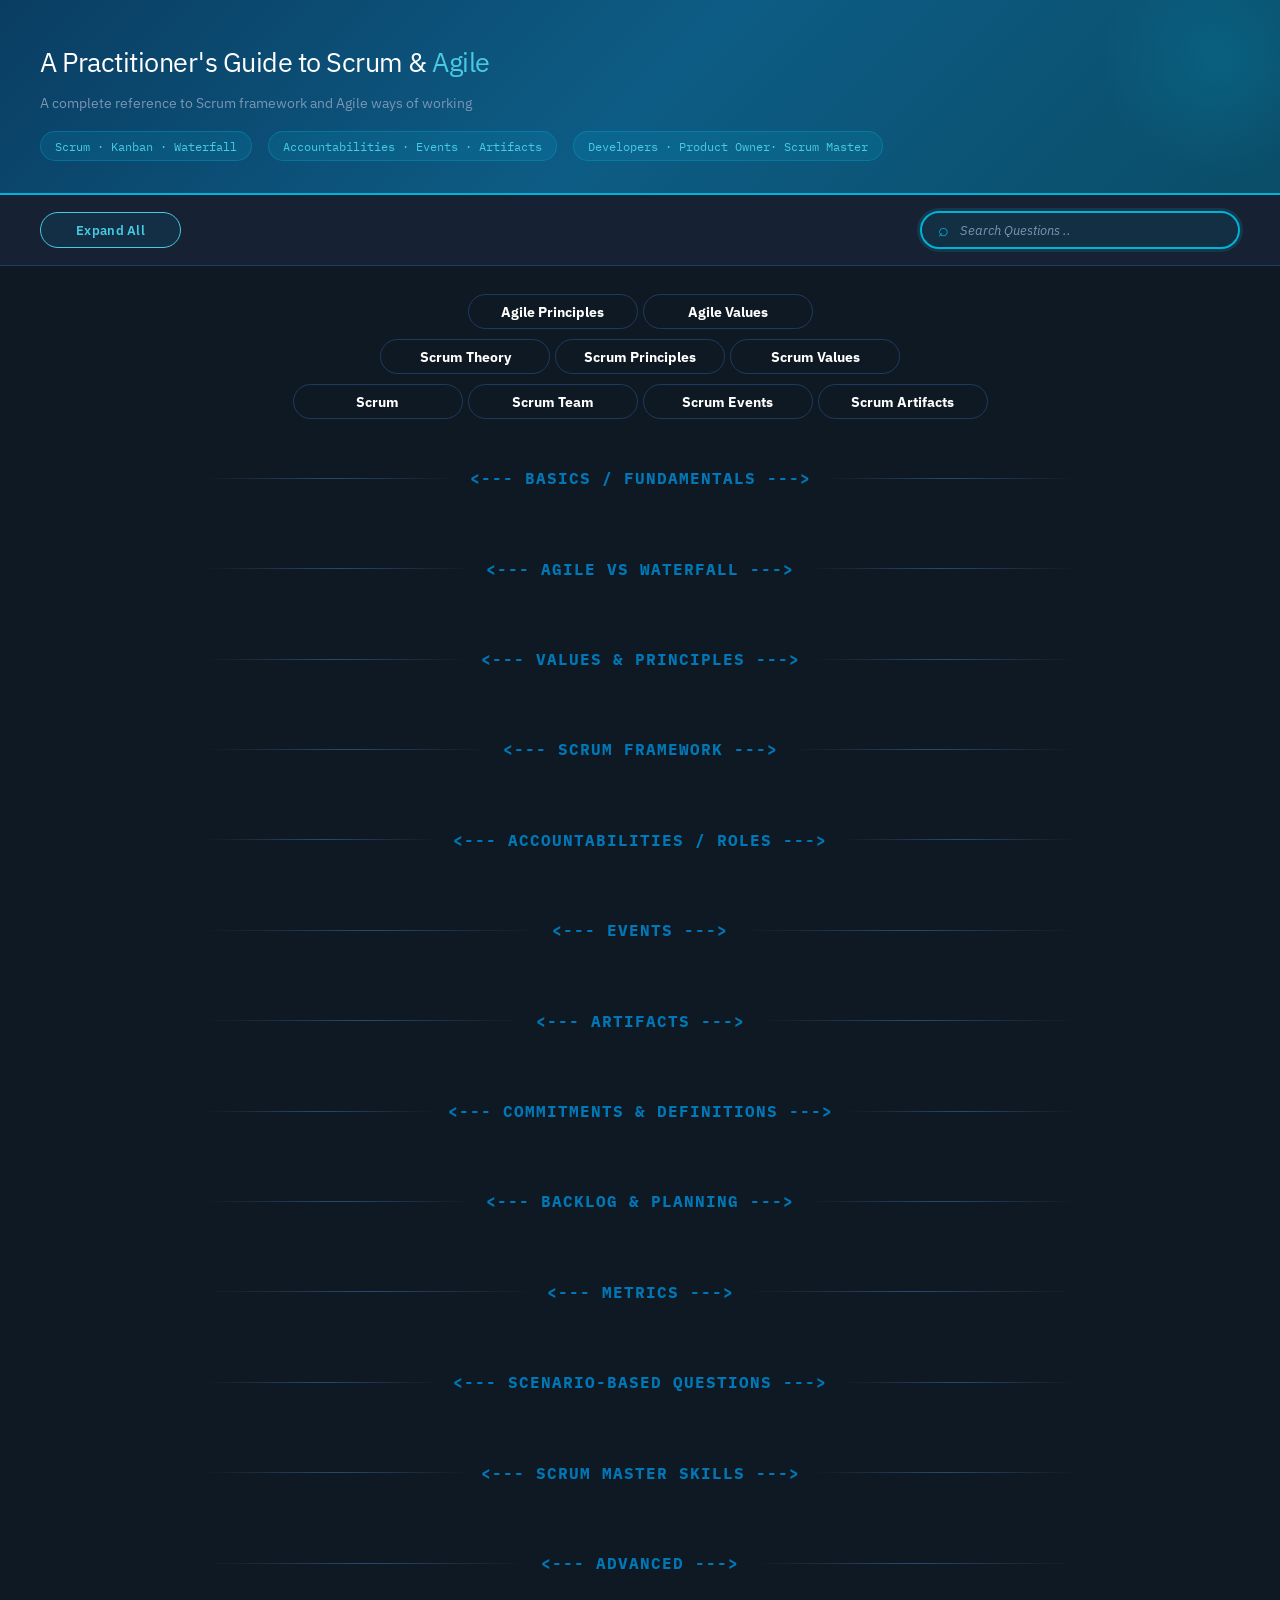
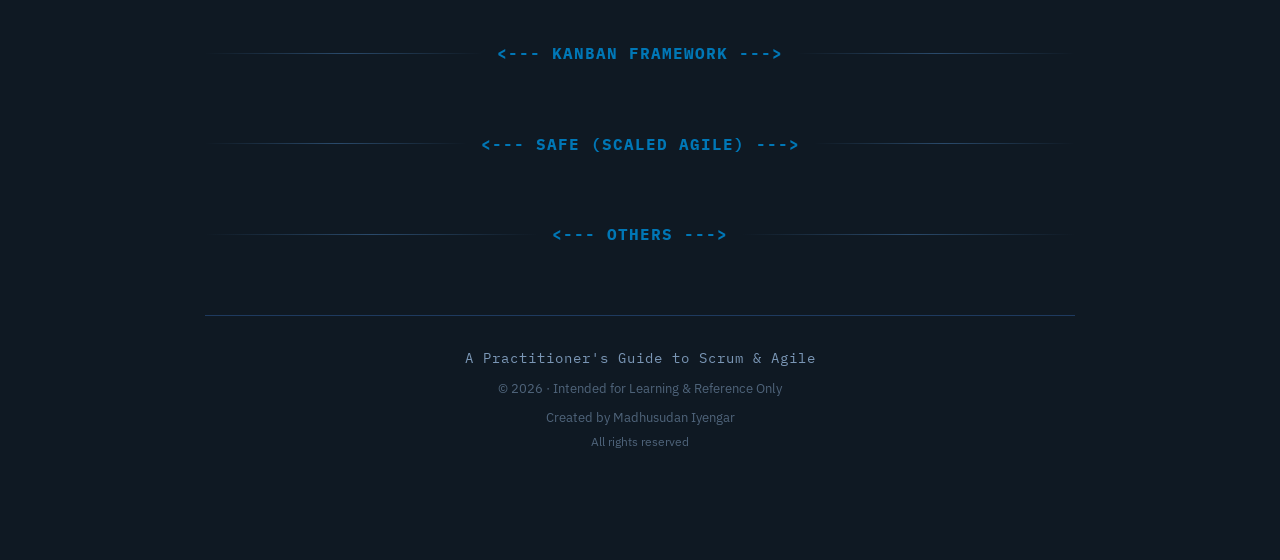
==== commit dfa0b27c: "Add files via upload" ====
--- a/index.html
+++ b/index.html
@@ -158,7 +158,7 @@
     <!-- ================= Agile Principles Modal ================= -->
     <div id="agilePrinciple" class="agile-modal">
       <div class="agile-modal-content">
-
+	  <div class="modal-scroll">
         <!-- Close Button -->
         <span class="agile-close" onclick="closeModal('agilePrinciple')">&times;</span>
 
@@ -186,10 +186,12 @@
 
       </div>
     </div>
+	</div>
 
     <!-- ================= Agile Values Modal 	  ================= -->
     <div id="agileValue" class="agile-modal">
       <div class="agile-modal-content">
+	  <div class="modal-scroll">
 
         <span class="agile-close" onclick="closeModal('agileValue')">&times;</span>
 
@@ -207,10 +209,12 @@
 
       </div>
     </div>
+	</div>
 
     <!-- ================= Scrum Principles Modal ================= -->
     <div id="scrumPrinciple" class="agile-modal">
       <div class="agile-modal-content">
+	  <div class="modal-scroll">
 
         <span class="agile-close" onclick="closeModal('scrumPrinciple')">&times;</span>
 
@@ -230,11 +234,12 @@
 
       </div>
     </div>
+	</div>
 
 	<!-- ================= Scrum Values Modal 	  ================= -->
 	<div id="scrumValue" class="agile-modal">
 	  <div class="agile-modal-content">
-
+		<div class="modal-scroll">
 		<!-- Close Button -->
 		<span class="agile-close" onclick="closeModal('scrumValue')">&times;</span>
 
@@ -255,10 +260,12 @@
 
 	  </div>
 	</div>
+	</div>
 	
 	<!-- ================= Scrum Theory Modal 	  ================= -->
 	<div id="scrumTheory" class="agile-modal">
 	  <div class="agile-modal-content">
+		<div class="modal-scroll">
 
 		<!-- Close Button -->
 		<span class="agile-close" onclick="closeModal('scrumTheory')">&times;</span>
@@ -287,6 +294,10 @@
 
 		<!-- Pillars Table -->
 		<table class="agile-table">
+		<colgroup>
+    <col style="width: 18%;">
+    <col style="width: 82%;">
+  </colgroup>
 		  <tr><th>Pillar</th><th>Description</th></tr>
 		  <tr><td><b>Transparency</b></td><td>Make the work visible and clear to everyone (those performing the work as well as those receiving the work)</td></tr>
 		  <tr><td><b>Inspection</b></td><td>Regularly review progress and outcomes (through scrum events)</td></tr>
@@ -306,10 +317,12 @@
 
 	  </div>
 	</div>
+	</div>
 	
 	<!-- ================= Scrum Definition Modal ================= -->
 	<div id="scrumDefinition" class="agile-modal">
 	  <div class="agile-modal-content">
+		<div class="modal-scroll">
 
 		<!-- Close Button -->
 		<span class="agile-close" onclick="closeModal('scrumDefinition')">&times;</span>
@@ -347,10 +360,12 @@
 
 	  </div>
 	</div>
+	</div>
 	
 	<!-- ================= Scrum Events Modal 	  ================= -->
 	<div id="scrumEvents" class="agile-modal">
 	  <div class="agile-modal-content">
+		<div class="modal-scroll">
 
 		<!-- Close Button -->
 		<span class="agile-close" onclick="closeModal('scrumEvents')">&times;</span>
@@ -372,10 +387,12 @@
 
 	  </div>
 	</div>
+	</div>
 	
 	<!-- ================= Scrum Artifacts Modal  ================= -->
 	<div id="scrumArtifacts" class="agile-modal">
 	  <div class="agile-modal-content">
+		<div class="modal-scroll">
 
 		<!-- Close Button -->
 		<span class="agile-close" onclick="closeModal('scrumArtifacts')">&times;</span>
@@ -395,10 +412,12 @@
 
 	  </div>
 	</div>
+	</div>
 	
 	<!-- ================= Scrum Team Modal 	  ================= -->
 	<div id="scrumTeam" class="agile-modal">
 	  <div class="agile-modal-content agile-wide">
+		<div class="modal-scroll">
 
 		<!-- Close Button -->
 		<span class="agile-close" onclick="closeModal('scrumTeam')">&times;</span>
@@ -418,11 +437,46 @@
 
 	  </div>
 	</div>
+	</div>
 
 <div class="sd collapsed" onclick="toggleSection(this)">
   <span style="font-size: 1rem; color: var(--accent2); letter-spacing: 1px;"><b>&lt;--- Basics / Fundamentals ---&gt;</b></span>
 </div>
 <div class="section-body collapsed">
+
+<div class="qc">
+  <div class="qh" onclick="tog(this)">
+    <span class="qn">Topic</span>
+    <span class="qt">Methodology vs Framework</span>
+    <span class="qv">▼</span>
+  </div>
+  <div class="qb">
+<table class="at">
+  <thead><tr><th>Aspect</th><th>Methodology</th><th>Framework</th></tr></thead>
+
+  <tr><td><b>Prescriptive vs. Flexible</b></td><td>Prescriptive, strict process</td><td>Flexible, provides structure but allows adaptations</td></tr>
+  <tr><td><b>Execution Style</b></td><td>Prescribes exact steps</td><td>Defines structure but allows variations</td></tr>
+  <tr><td><b>Example</b></td><td>Waterfall, Six Sigma</td><td>Scrum, SAFe, LeSS</td></tr>
+</table>
+
+<!-- Explanation -->
+<ul>
+<li> Agile focuses on <b>"What" and "Why"</b> — values and principles that guide development.</li>
+
+<li>Scrum focuses on <b>"How"</b> — a structured yet adaptive way to apply those principles in real-world delivery. </li>
+
+<li>Agile is neither a methodology nor a framework — it is a <b style="color: var(--accent3);">mindset</b> built on values and principles defined in the Agile Manifesto. It emphasizes adaptability, collaboration, and delivering value continuously.</li>
+
+<li>Scrum, on the other hand, is a <b style="color: var(--accent3);">framework</b> that implements Agile principles in practice. It defines roles, events, and artifacts, but leaves flexibility for teams to decide how to execute the work.</li>
+</ul>
+
+<!-- Outcome -->
+<div class="ob">
+  <strong>👉 In simple terms:</strong>
+  Agile is the mindset of working smart and adapting to change, while Scrum is a practical framework that helps teams implement Agile in a structured way.
+</div>
+</div>
+</div>
 
 <!-- 1. Agile & Scrum Overview -->
 <div class="qc">
@@ -835,43 +889,69 @@
 
 <div class="qc">
   <div class="qh" onclick="tog(this)">
-    <span class="qn">Q</span>
+    <span class="qn">Topic</span>
     <span class="qt">Scrum Master vs Project Manager – Key Differences</span>
     <span class="qv">▼</span>
   </div>
   <div class="qb">
-<table class="at">
-  <thead><tr><th>Scrum Master</th><th>Project Manager</th></tr></thead>
-  <tbody>
-    <tr><td>Facilitates Scrum framework and ensures it is followed correctly</td><td>Plans, executes, and controls the overall project delivery</td></tr>
-    <tr><td>Removes impediments that block the team’s progress</td><td>Manages scope, schedule, resources, and budget</td></tr>
-    <tr><td>Enables and coaches the team to become self-organizing and high-performing</td><td>Directs and assigns work to ensure project completion</td></tr>
-    <tr><td>Focuses on team collaboration, Agile practices, and continuous improvement</td><td>Focuses on delivery timelines, cost control, and project governance</td></tr>
-    <tr><td>Serves the Scrum Team and organization as a servant leader</td><td>Acts as a manager responsible for project success and reporting</td></tr>
-  </tbody>
-</table>
-</div></div>
-
-
-<div class="qc">
-  <div class="qh" onclick="tog(this)">
-    <span class="qn">Q</span>
+<div style="display:flex; gap:20px; padding:20px;">
+
+  <div style="flex:1; padding:15px; border:1px solid var(--accent); border-radius:30px;">
+    <h3 style="text-align:center; color: var(--accent2);">Scrum Master</h3>
+    <ul>
+      <li>Facilitates Scrum framework and ensures it is followed correctly</li>
+      <li>Removes impediments that block the team’s progress</li>
+      <li>Enables and coaches the team to become self-organizing and high-performing</li>
+      <li>Focuses on team collaboration, Agile practices, and continuous improvement</li>
+      <li>Serves the Scrum Team and organization as a servant leader</li>
+    </ul>
+  </div>
+
+  <div style="flex:1; padding:15px; border:1px solid var(--accent); border-radius:30px;">
+    <h3 style="text-align:center; color: var(--accent2);">Project Manager</h3>
+    <ul>
+      <li>Plans, executes, and controls the overall project delivery</li>
+      <li>Manages scope, schedule, resources, and budget</li>
+      <li>Directs and assigns work to ensure project completion</li>
+      <li>Focuses on delivery timelines, cost control, and project governance</li>
+      <li>Acts as a manager responsible for project success and reporting</li>
+    </ul>
+  </div>
+
+</div>
+</div></div>
+
+
+<div class="qc">
+  <div class="qh" onclick="tog(this)">
+    <span class="qn">Topic</span>
     <span class="qt">Project Monitoring vs Project Control</span>
     <span class="qv">▼</span>
   </div>
   <div class="qb">
-<table class="at">
-  <thead><tr><th>Monitoring</th><th>Controlling</th></tr></thead>
-  <tbody>
-    <tr><td>Observing and tracking project performance against the plan (passive/informational)</td><td>Taking corrective actions when deviations occur to bring the project back on track (active/corrective)</td></tr>
-  </tbody>
-</table>
-</div></div>
-
-
-<div class="qc">
-  <div class="qh" onclick="tog(this)">
-    <span class="qn">Q</span>
+<div style="display:flex; gap:20px; padding:20px;">
+
+  <div style="flex:1; padding:15px; border:1px solid var(--accent); border-radius:15px;">
+    <h3 style="text-align:center; color: var(--accent2);">Monitoring</h3>
+    <ul>
+      <li>Observing and tracking project performance against the plan (passive / informational)</li>
+    </ul>
+  </div>
+
+  <div style="flex:1; padding:15px; border:1px solid var(--accent); border-radius:15px;">
+    <h3 style="text-align:center; color: var(--accent2);">Controlling</h3>
+    <ul>
+      <li>Taking corrective actions when deviations occur to bring the project back on track (active / corrective)</li>
+    </ul>
+  </div>
+
+</div>
+</div></div>
+
+
+<div class="qc">
+  <div class="qh" onclick="tog(this)">
+    <span class="qn">Topic</span>
     <span class="qt">Scrum Master – Core Purpose and Ideal Goals</span>
     <span class="qv">▼</span>
   </div>
@@ -890,7 +970,7 @@
 
 <div class="qc">
   <div class="qh" onclick="tog(this)">
-    <span class="qn">Q</span>
+    <span class="qn">Topic</span>
     <span class="qt">Typical Day in a Scrum Master Role</span>
     <span class="qv">▼</span>
   </div>
@@ -911,7 +991,7 @@
 
 <div class="qc">
   <div class="qh" onclick="tog(this)">
-    <span class="qn">Q</span>
+    <span class="qn">Topic</span>
     <span class="qt">Scrum Master Responsibilities Beyond Scrum Events</span>
     <span class="qv">▼</span>
   </div>
@@ -933,7 +1013,7 @@
 
 <div class="qc">
   <div class="qh" onclick="tog(this)">
-    <span class="qn">Q</span>
+    <span class="qn">Topic</span>
     <span class="qt">Servant Leadership in Scrum</span>
     <span class="qv">▼</span>
   </div>
@@ -954,7 +1034,7 @@
 
 <div class="qc">
   <div class="qh" onclick="tog(this)">
-    <span class="qn">Q</span>
+    <span class="qn">Topic</span>
     <span class="qt">Scrum Master & Product Owner Collaboration</span>
     <span class="qv">▼</span>
   </div>
@@ -981,7 +1061,7 @@
 
 <div class="qc">
   <div class="qh" onclick="tog(this)">
-    <span class="qn">Q</span>
+    <span class="qn">Topic</span>
     <span class="qt">Scrum Events and Their Purpose</span>
     <span class="qv">▼</span>
   </div>
@@ -1001,7 +1081,7 @@
 
 <div class="qc">
   <div class="qh" onclick="tog(this)">
-    <span class="qn">Q</span>
+    <span class="qn">Topic</span>
     <span class="qt">Scrum Ceremonies Followed in Practice</span>
     <span class="qv">▼</span>
   </div>
@@ -1021,7 +1101,7 @@
 
 <div class="qc">
   <div class="qh" onclick="tog(this)">
-    <span class="qn">Q</span>
+    <span class="qn">Topic</span>
     <span class="qt">Sprint Zero – Meaning and Usage</span>
     <span class="qv">▼</span>
   </div>
@@ -1048,7 +1128,7 @@
 
 <div class="qc">
   <div class="qh" onclick="tog(this)">
-    <span class="qn">Q</span>
+    <span class="qn">Topic</span>
     <span class="qt">Managing Overrun in Daily Stand-up</span>
     <span class="qv">▼</span>
   </div>
@@ -1068,7 +1148,7 @@
 
 <div class="qc">
   <div class="qh" onclick="tog(this)">
-    <span class="qn">Q</span>
+    <span class="qn">Topic</span>
     <span class="qt">Ownership of Daily Stand-up</span>
     <span class="qv">▼</span>
   </div>
@@ -1088,7 +1168,7 @@
 
 <div class="qc">
   <div class="qh" onclick="tog(this)">
-    <span class="qn">Q</span>
+    <span class="qn">Topic</span>
     <span class="qt">Conducting Retrospectives Effectively</span>
     <span class="qv">▼</span>
   </div>
@@ -1108,7 +1188,7 @@
 
 <div class="qc">
   <div class="qh" onclick="tog(this)">
-    <span class="qn">Q</span>
+    <span class="qn">Topic</span>
     <span class="qt">Retrospective Techniques Used in Teams</span>
     <span class="qv">▼</span>
   </div>
@@ -1129,7 +1209,7 @@
 
 <div class="qc">
   <div class="qh" onclick="tog(this)">
-    <span class="qn">Q</span>
+    <span class="qn">Topic</span>
     <span class="qt">Tracking Retrospective Action Items</span>
     <span class="qv">▼</span>
   </div>
@@ -1150,7 +1230,7 @@
 
 <div class="qc">
   <div class="qh" onclick="tog(this)">
-    <span class="qn">Q</span>
+    <span class="qn">Topic</span>
     <span class="qt">Ensuring Delivery Through Retrospective Outcomes</span>
     <span class="qv">▼</span>
   </div>
@@ -1170,7 +1250,7 @@
 
 <div class="qc">
   <div class="qh" onclick="tog(this)">
-    <span class="qn">Q</span>
+    <span class="qn">Topic</span>
     <span class="qt">Recent Retrospective Action Items (Examples)</span>
     <span class="qv">▼</span>
   </div>
@@ -1453,7 +1533,7 @@
 </div>
 <div class="section-body collapsed">
 
-<div class="qc"><div class="qh" onclick="tog(this)"><span class="qn">Q</span><span class="qt">Facilitating Estimation and Sprint Planning Effectively</span><span class="qv">▼</span></div><div class="qb">
+<div class="qc"><div class="qh" onclick="tog(this)"><span class="qn">Topic</span><span class="qt">Facilitating Estimation and Sprint Planning Effectively</span><span class="qv">▼</span></div><div class="qb">
 <ul>
 <li>Facilitate Backlog Refinement to break down stories into clear tasks</li>
 <li>Guide Sprint Planning with Planning Poker</li>
@@ -1462,7 +1542,7 @@
 </ul>
 </div></div>
 
-<div class="qc"><div class="qh" onclick="tog(this)"><span class="qn">Q</span><span class="qt">Velocity vs Capacity in Scrum</span><span class="qv">▼</span></div><div class="qb">
+<div class="qc"><div class="qh" onclick="tog(this)"><span class="qn">Topic</span><span class="qt">Velocity vs Capacity in Scrum</span><span class="qv">▼</span></div><div class="qb">
 <table class="at">
 <thead><tr><th>Aspect</th><th>Description</th></tr></thead>
 <tbody>
@@ -1473,7 +1553,7 @@
 </table>
 </div></div>
 
-<div class="qc"><div class="qh" onclick="tog(this)"><span class="qn">Q</span><span class="qt">Capacity and Velocity in Project Planning with Examples</span><span class="qv">▼</span></div><div class="qb">
+<div class="qc"><div class="qh" onclick="tog(this)"><span class="qn">Topic</span><span class="qt">Capacity and Velocity in Project Planning with Examples</span><span class="qv">▼</span></div><div class="qb">
 <table class="at">
 <thead><tr><th>Aspect</th><th>Description</th></tr></thead>
 <tbody>
@@ -1485,11 +1565,11 @@
 </table>
 </div></div>
 
-<div class="qc"><div class="qh" onclick="tog(this)"><span class="qn">Q</span><span class="qt">Sprint Capacity Calculation Approach</span><span class="qv">▼</span></div><div class="qb"><p>Capacity is calculated by adding total available hours of all team members for the Sprint and subtracting holidays, planned time-off, and non-development activities like Scrum events.</p></div></div>
-
-<div class="qc"><div class="qh" onclick="tog(this)"><span class="qn">Q</span><span class="qt">Capacity Planning in Scrum</span><span class="qv">▼</span></div><div class="qb"><p>Sum available developer hours minus ceremonies, leaves, and a buffer for administrative tasks.</p></div></div>
-
-<div class="qc"><div class="qh" onclick="tog(this)"><span class="qn">Q</span><span class="qt">Story Point Estimation Approach</span><span class="qv">▼</span></div><div class="qb">
+<div class="qc"><div class="qh" onclick="tog(this)"><span class="qn">Topic</span><span class="qt">Sprint Capacity Calculation Approach</span><span class="qv">▼</span></div><div class="qb"><p>Capacity is calculated by adding total available hours of all team members for the Sprint and subtracting holidays, planned time-off, and non-development activities like Scrum events.</p></div></div>
+
+<div class="qc"><div class="qh" onclick="tog(this)"><span class="qn">Topic</span><span class="qt">Capacity Planning in Scrum</span><span class="qv">▼</span></div><div class="qb"><p>Sum available developer hours minus ceremonies, leaves, and a buffer for administrative tasks.</p></div></div>
+
+<div class="qc"><div class="qh" onclick="tog(this)"><span class="qn">Topic</span><span class="qt">Story Point Estimation Approach</span><span class="qv">▼</span></div><div class="qb">
 <table class="at">
 <thead><tr><th>Aspect</th><th>Description</th></tr></thead>
 <tbody>
@@ -1503,7 +1583,7 @@
 </table>
 </div></div>
 
-<div class="qc"><div class="qh" onclick="tog(this)"><span class="qn">Q</span><span class="qt">Ensuring Accurate and Meaningful Estimation</span><span class="qv">▼</span></div><div class="qb">
+<div class="qc"><div class="qh" onclick="tog(this)"><span class="qn">Topic</span><span class="qt">Ensuring Accurate and Meaningful Estimation</span><span class="qv">▼</span></div><div class="qb">
 <table class="at">
 <thead><tr><th>Aspect</th><th>Description</th></tr></thead>
 <tbody>
@@ -1517,7 +1597,7 @@
 </table>
 </div></div>
 
-<div class="qc"><div class="qh" onclick="tog(this)"><span class="qn">Q</span><span class="qt">Story Points and Characteristics of Good Story Points</span><span class="qv">▼</span></div><div class="qb">
+<div class="qc"><div class="qh" onclick="tog(this)"><span class="qn">Topic</span><span class="qt">Story Points and Characteristics of Good Story Points</span><span class="qv">▼</span></div><div class="qb">
 <table class="at"><thead><tr><th>Aspect</th><th>Detail</th></tr></thead><tbody>
 <tr><td>Story point</td><td>Relative measure of effort, complexity, and uncertainty</td></tr>
 <tr><td>Good story point</td><td>Represents relative sizing, not time</td></tr>
@@ -1529,7 +1609,7 @@
 </tbody></table>
 </div></div>
 
-<div class="qc"><div class="qh" onclick="tog(this)"><span class="qn">Q</span><span class="qt">Benefits of Relative Estimation in Agile Planning</span><span class="qv">▼</span></div><div class="qb">
+<div class="qc"><div class="qh" onclick="tog(this)"><span class="qn">Topic</span><span class="qt">Benefits of Relative Estimation in Agile Planning</span><span class="qv">▼</span></div><div class="qb">
 <table class="at"><thead><tr><th>Aspect</th><th>Detail</th></tr></thead><tbody>
 <tr><td>Better accuracy</td><td>Comparison improves estimation quality</td></tr>
 <tr><td>Reduces uncertainty</td><td>Avoids false precision</td></tr>
@@ -1540,7 +1620,7 @@
 </tbody></table>
 </div></div>
 
-<div class="qc"><div class="qh" onclick="tog(this)"><span class="qn">Q</span><span class="qt">Sprint Planning Tools and Approach</span><span class="qv">▼</span></div><div class="qb">
+<div class="qc"><div class="qh" onclick="tog(this)"><span class="qn">Topic</span><span class="qt">Sprint Planning Tools and Approach</span><span class="qv">▼</span></div><div class="qb">
 <table class="at"><thead><tr><th>Aspect</th><th>Detail</th></tr></thead><tbody>
 <tr><td>Jira usage</td><td>Backlog, sprint planning, tracking</td></tr>
 <tr><td>Confluence usage</td><td>Documentation and knowledge base</td></tr>
@@ -1553,9 +1633,9 @@
 </tbody></table>
 </div></div>
 
-<div class="qc"><div class="qh" onclick="tog(this)"><span class="qn">Q</span><span class="qt">Stakeholder Alignment Techniques During Sprint Planning</span><span class="qv">▼</span></div><div class="qb"><p>---------</p></div></div>
-
-<div class="qc"><div class="qh" onclick="tog(this)"><span class="qn">Q</span><span class="qt">IF Framing Technique in Project Management</span><span class="qv">▼</span></div><div class="qb">
+<div class="qc"><div class="qh" onclick="tog(this)"><span class="qn">Topic</span><span class="qt">Stakeholder Alignment Techniques During Sprint Planning</span><span class="qv">▼</span></div><div class="qb"><p>---------</p></div></div>
+
+<div class="qc"><div class="qh" onclick="tog(this)"><span class="qn">Topic</span><span class="qt">IF Framing Technique in Project Management</span><span class="qv">▼</span></div><div class="qb">
 <table class="at"><thead><tr><th>Aspect</th><th>Detail</th></tr></thead><tbody>
 <tr><td>Definition</td><td>Reframing statements into conditional scenarios</td></tr>
 <tr><td>Purpose</td><td>Encourages alternative thinking</td></tr>
@@ -1566,7 +1646,7 @@
 </tbody></table>
 </div></div>
 
-<div class="qc"><div class="qh" onclick="tog(this)"><span class="qn">Q</span><span class="qt">Technical Debt and Spike Stories in Agile</span><span class="qv">▼</span></div><div class="qb">
+<div class="qc"><div class="qh" onclick="tog(this)"><span class="qn">Topic</span><span class="qt">Technical Debt and Spike Stories in Agile</span><span class="qv">▼</span></div><div class="qb">
 <table class="at">
 <thead><tr><th>Aspect</th><th>Description</th></tr></thead>
 <tbody>
@@ -1581,9 +1661,9 @@
 </table>
 </div></div>
 
-<div class="qc"><div class="qh" onclick="tog(this)"><span class="qn">Q</span><span class="qt">Spike Story – Definition and Purpose</span><span class="qv">▼</span></div><div class="qb"><p>A spike is a time-boxed research activity used to reduce uncertainty and support estimation or solution discovery.</p></div></div>
-
-<div class="qc"><div class="qh" onclick="tog(this)"><span class="qn">Q</span><span class="qt">Managing Cross-Team and External Dependencies</span><span class="qv">▼</span></div><div class="qb">
+<div class="qc"><div class="qh" onclick="tog(this)"><span class="qn">Topic</span><span class="qt">Spike Story – Definition and Purpose</span><span class="qv">▼</span></div><div class="qb"><p>A spike is a time-boxed research activity used to reduce uncertainty and support estimation or solution discovery.</p></div></div>
+
+<div class="qc"><div class="qh" onclick="tog(this)"><span class="qn">Topic</span><span class="qt">Managing Cross-Team and External Dependencies</span><span class="qv">▼</span></div><div class="qb">
 <table class="at">
 <thead><tr><th>Aspect</th><th>Description</th></tr></thead>
 <tbody>
@@ -1604,7 +1684,7 @@
 <div class="section-body collapsed">
 
 <div class="qc"><div class="qh" onclick="tog(this)">
-<span class="qn">Q</span>
+<span class="qn">Topic</span>
 <span class="qt">Team Performance Tracking Metrics</span>
 <span class="qv">▼</span>
 </div><div class="qb">
@@ -1622,7 +1702,7 @@
 </div></div>
 
 <div class="qc"><div class="qh" onclick="tog(this)">
-<span class="qn">Q</span>
+<span class="qn">Topic</span>
 <span class="qt">Role of Metrics in Scrum</span>
 <span class="qv">▼</span>
 </div><div class="qb">
@@ -1644,7 +1724,7 @@
 </div></div>
 
 <div class="qc"><div class="qh" onclick="tog(this)">
-<span class="qn">Q</span>
+<span class="qn">Topic</span>
 <span class="qt">Sprint Retrospective Metrics</span>
 <span class="qv">▼</span>
 </div><div class="qb">
@@ -1662,7 +1742,7 @@
 </div></div>
 
 <div class="qc"><div class="qh" onclick="tog(this)">
-<span class="qn">Q</span>
+<span class="qn">Topic</span>
 <span class="qt">Metrics for Team vs Management Reporting</span>
 <span class="qv">▼</span>
 </div><div class="qb">
@@ -1682,7 +1762,7 @@
 </div></div>
 
 <div class="qc"><div class="qh" onclick="tog(this)">
-<span class="qn">Q</span>
+<span class="qn">Topic</span>
 <span class="qt">Project Metrics Overview</span>
 <span class="qv">▼</span>
 </div><div class="qb">
@@ -1702,7 +1782,7 @@
 </div></div>
 
 <div class="qc"><div class="qh" onclick="tog(this)">
-<span class="qn">Q</span>
+<span class="qn">Topic</span>
 <span class="qt">Key Scrum Metrics</span>
 <span class="qv">▼</span>
 </div><div class="qb">
@@ -1710,7 +1790,7 @@
 </div></div>
 
 <div class="qc"><div class="qh" onclick="tog(this)">
-<span class="qn">Q</span>
+<span class="qn">Topic</span>
 <span class="qt">Sprint Metrics</span>
 <span class="qv">▼</span>
 </div><div class="qb">
@@ -1718,7 +1798,7 @@
 </div></div>
 
 <div class="qc"><div class="qh" onclick="tog(this)">
-<span class="qn">Q</span>
+<span class="qn">Topic</span>
 <span class="qt">Common Scrum Reports and Their Usage</span>
 <span class="qv">▼</span>
 </div><div class="qb">
@@ -1736,7 +1816,7 @@
 </div></div>
 
 <div class="qc"><div class="qh" onclick="tog(this)">
-<span class="qn">Q</span>
+<span class="qn">Topic</span>
 <span class="qt">Most Valuable Project Metrics</span>
 <span class="qv">▼</span>
 </div><div class="qb">
@@ -1744,7 +1824,7 @@
 </div></div>
 
 <div class="qc"><div class="qh" onclick="tog(this)">
-<span class="qn">Q</span>
+<span class="qn">Topic</span>
 <span class="qt">Burndown vs Burnup Charts (Comparison and Sprint Burnup Concept)</span>
 <span class="qv">▼</span>
 </div><div class="qb">
@@ -1760,7 +1840,7 @@
 </div></div>
 
 <div class="qc"><div class="qh" onclick="tog(this)">
-<span class="qn">Q</span>
+<span class="qn">Topic</span>
 <span class="qt">Velocity: Projected vs Actual Comparison</span>
 <span class="qv">▼</span>
 </div><div class="qb">
@@ -1778,7 +1858,7 @@
 </div></div>
 
 <div class="qc"><div class="qh" onclick="tog(this)">
-<span class="qn">Q</span>
+<span class="qn">Topic</span>
 <span class="qt">Factors Affecting Velocity Achievement</span>
 <span class="qv">▼</span>
 </div><div class="qb">
@@ -1803,7 +1883,7 @@
 <div class="section-body collapsed">
 
 <div class="qc"><div class="qh" onclick="tog(this)">
-<span class="qn">Q</span><span class="qt">Managing a Team - Missing Sprint Commitments</span><span class="qv">▼</span></div><div class="qb">
+<span class="qn">Topic</span><span class="qt">Managing a Team - Missing Sprint Commitments</span><span class="qv">▼</span></div><div class="qb">
 <table class="at">
 <thead><tr><th>Action</th><th>Description</th></tr></thead>
 <tbody>
@@ -1819,7 +1899,7 @@
 </div></div>
 
 <div class="qc"><div class="qh" onclick="tog(this)">
-<span class="qn">Q</span><span class="qt">Handling Team Solution Conflict (Option A vs Option B)</span><span class="qv">▼</span></div><div class="qb">
+<span class="qn">Topic</span><span class="qt">Handling Team Solution Conflict (Option A vs Option B)</span><span class="qv">▼</span></div><div class="qb">
 <table class="at"><thead><tr><th>Aspect</th><th>Detail</th></tr></thead><tbody>
 <tr><td>Listen first</td><td>Understand why the team chose Option A (constraints, assumptions, risks, context)</td></tr>
 <tr><td>Clarify impact</td><td>Evaluate both A and B on effort, risk, scalability, maintainability, and delivery speed</td></tr>
@@ -1832,7 +1912,7 @@
 </div></div>
 
 <div class="qc"><div class="qh" onclick="tog(this)">
-<span class="qn">Q</span><span class="qt">Managing Frequent Unplanned Work Interruptions</span><span class="qv">▼</span></div><div class="qb">
+<span class="qn">Topic</span><span class="qt">Managing Frequent Unplanned Work Interruptions</span><span class="qv">▼</span></div><div class="qb">
 <table class="at">
 <thead><tr><th>Action</th><th>Description</th></tr></thead>
 <tbody>
@@ -1849,7 +1929,7 @@
 </div></div>
 
 <div class="qc"><div class="qh" onclick="tog(this)">
-<span class="qn">Q</span><span class="qt">Handling Team Overcommitment</span><span class="qv">▼</span></div><div class="qb">
+<span class="qn">Topic</span><span class="qt">Handling Team Overcommitment</span><span class="qv">▼</span></div><div class="qb">
 <table class="at">
 <thead><tr><th>Action</th><th>Description</th></tr></thead>
 <tbody>
@@ -1864,7 +1944,7 @@
 </div></div>
 
 <div class="qc"><div class="qh" onclick="tog(this)">
-<span class="qn">Q</span><span class="qt">Managing Fluctuating Sprint Velocity</span><span class="qv">▼</span></div><div class="qb">
+<span class="qn">Topic</span><span class="qt">Managing Fluctuating Sprint Velocity</span><span class="qv">▼</span></div><div class="qb">
 <table class="at">
 <thead><tr><th>Action</th><th>Description</th></tr></thead>
 <tbody>
@@ -1879,7 +1959,7 @@
 </div></div>
 
 <div class="qc"><div class="qh" onclick="tog(this)">
-<span class="qn">Q</span><span class="qt">Managing Sprint Spillovers</span><span class="qv">▼</span></div><div class="qb">
+<span class="qn">Topic</span><span class="qt">Managing Sprint Spillovers</span><span class="qv">▼</span></div><div class="qb">
 <table class="at"><thead><tr><th>Aspect</th><th>Detail</th></tr></thead><tbody>
 <tr><td>Yes, occasional spillovers</td><td>Happens due to dependencies, unclear requirements, or unforeseen complexity</td></tr>
 <tr><td>DoD check</td><td>Ensure incomplete stories are not marked as Done</td></tr>
@@ -1891,7 +1971,7 @@
 </div></div>
 
 <div class="qc"><div class="qh" onclick="tog(this)">
-<span class="qn">Q</span><span class="qt">Handling Product Invalidation Mid-Sprint</span><span class="qv">▼</span></div><div class="qb">
+<span class="qn">Topic</span><span class="qt">Handling Product Invalidation Mid-Sprint</span><span class="qv">▼</span></div><div class="qb">
 <table class="at">
 <thead><tr><th>Action</th><th>Description</th></tr></thead>
 <tbody>
@@ -1906,7 +1986,7 @@
 </div></div>
 
 <div class="qc"><div class="qh" onclick="tog(this)">
-<span class="qn">Q</span><span class="qt">Handling Mid-Sprint Scope Change</span><span class="qv">▼</span></div><div class="qb">
+<span class="qn">Topic</span><span class="qt">Handling Mid-Sprint Scope Change</span><span class="qv">▼</span></div><div class="qb">
 <table class="at">
 <thead><tr><th>Action</th><th>Description</th></tr></thead>
 <tbody>
@@ -1921,7 +2001,7 @@
 </div></div>
 
 <div class="qc"><div class="qh" onclick="tog(this)">
-<span class="qn">Q</span><span class="qt">Handling Mid-Sprint Product Owner Requests</span><span class="qv">▼</span></div><div class="qb">
+<span class="qn">Topic</span><span class="qt">Handling Mid-Sprint Product Owner Requests</span><span class="qv">▼</span></div><div class="qb">
 <table class="at">
 <thead><tr><th>Action</th><th>Description</th></tr></thead>
 <tbody>
@@ -1936,7 +2016,7 @@
 </div></div>
 
 <div class="qc"><div class="qh" onclick="tog(this)">
-<span class="qn">Q</span><span class="qt">Managing Scope Creep in Scrum</span><span class="qv">▼</span></div><div class="qb">
+<span class="qn">Topic</span><span class="qt">Managing Scope Creep in Scrum</span><span class="qv">▼</span></div><div class="qb">
 <table class="at">
 <thead><tr><th>Action</th><th>Description</th></tr></thead>
 <tbody>
@@ -1951,7 +2031,7 @@
 </div></div>
 
 <div class="qc"><div class="qh" onclick="tog(this)">
-<span class="qn">Q</span><span class="qt">Handling PO Adding Work Without Removing Items</span><span class="qv">▼</span></div><div class="qb">
+<span class="qn">Topic</span><span class="qt">Handling PO Adding Work Without Removing Items</span><span class="qv">▼</span></div><div class="qb">
 <table class="at">
 <thead><tr><th>Action</th><th>Description</th></tr></thead>
 <tbody>
@@ -1966,17 +2046,17 @@
 </div></div>
 
 <div class="qc"><div class="qh" onclick="tog(this)">
-<span class="qn">Q</span><span class="qt">Scope Creep Definition and Impact</span><span class="qv">▼</span></div><div class="qb">
+<span class="qn">Topic</span><span class="qt">Scope Creep Definition and Impact</span><span class="qv">▼</span></div><div class="qb">
 <p>Scope creep is uncontrolled expansion of project scope leading to delays, reduced quality, and team burnout.</p>
 </div></div>
 
 <div class="qc"><div class="qh" onclick="tog(this)">
-<span class="qn">Q</span><span class="qt">Handling Additional User Stories Mid-Sprint</span><span class="qv">▼</span></div><div class="qb">
+<span class="qn">Topic</span><span class="qt">Handling Additional User Stories Mid-Sprint</span><span class="qv">▼</span></div><div class="qb">
 <p>Evaluate against Sprint Goal. If not aligned, move to backlog. If urgent, swap with PO approval.</p>
 </div></div>
 
 <div class="qc"><div class="qh" onclick="tog(this)">
-<span class="qn">Q</span><span class="qt">Scope Creep vs Scope Change</span><span class="qv">▼</span></div><div class="qb">
+<span class="qn">Topic</span><span class="qt">Scope Creep vs Scope Change</span><span class="qv">▼</span></div><div class="qb">
 <table class="at"><thead><tr><th>Aspect</th><th>Detail</th></tr></thead><tbody>
 <tr><td>Scope creep</td><td>Uncontrolled addition of work without approval</td></tr>
 <tr><td>Scope change</td><td>Controlled and approved modification</td></tr>
@@ -1987,7 +2067,7 @@
 </div></div>
 
 <div class="qc"><div class="qh" onclick="tog(this)">
-<span class="qn">Q</span><span class="qt">Managing External Stakeholder Interference</span><span class="qv">▼</span></div><div class="qb">
+<span class="qn">Topic</span><span class="qt">Managing External Stakeholder Interference</span><span class="qv">▼</span></div><div class="qb">
 <table class="at">
 <thead><tr><th>Action</th><th>Description</th></tr></thead>
 <tbody>
@@ -2002,7 +2082,7 @@
 </div></div>
 
 <div class="qc"><div class="qh" onclick="tog(this)">
-<span class="qn">Q</span><span class="qt">Managing Stakeholders and Difficult Individuals</span><span class="qv">▼</span></div><div class="qb">
+<span class="qn">Topic</span><span class="qt">Managing Stakeholders and Difficult Individuals</span><span class="qv">▼</span></div><div class="qb">
 <table class="at">
 <thead><tr><th>Action</th><th>Description</th></tr></thead>
 <tbody>
@@ -2017,7 +2097,7 @@
 </div></div>
 
 <div class="qc"><div class="qh" onclick="tog(this)">
-<span class="qn">Q</span><span class="qt">Risk Register Information</span><span class="qv">▼</span></div><div class="qb">
+<span class="qn">Topic</span><span class="qt">Risk Register Information</span><span class="qv">▼</span></div><div class="qb">
 <table class="at"><thead><tr><th>Status</th><th>Meaning</th></tr></thead><tbody>
 <tr><td>Resolved</td><td>Risk eliminated</td></tr>
 <tr><td>Owned</td><td>Assigned to owner</td></tr>
@@ -2027,7 +2107,7 @@
 </div></div>
 
 <div class="qc"><div class="qh" onclick="tog(this)">
-<span class="qn">Q</span><span class="qt">Proactive Risk Identification and Mitigation</span><span class="qv">▼</span></div><div class="qb">
+<span class="qn">Topic</span><span class="qt">Proactive Risk Identification and Mitigation</span><span class="qv">▼</span></div><div class="qb">
 <table class="at">
 <thead><tr><th>Stage</th><th>Description</th></tr></thead>
 <tbody>
@@ -2042,7 +2122,7 @@
 </div></div>
 
 <div class="qc"><div class="qh" onclick="tog(this)">
-<span class="qn">Q</span><span class="qt">Handling Common Impediments</span><span class="qv">▼</span></div><div class="qb">
+<span class="qn">Topic</span><span class="qt">Handling Common Impediments</span><span class="qv">▼</span></div><div class="qb">
 <table class="at">
 <thead><tr><th>Challenge</th><th>Mitigation</th></tr></thead>
 <tbody>
@@ -2058,7 +2138,7 @@
 </div></div>
 
 <div class="qc"><div class="qh" onclick="tog(this)">
-<span class="qn">Q</span><span class="qt">Handling OS/App Issues Impacting Team</span><span class="qv">▼</span></div><div class="qb">
+<span class="qn">Topic</span><span class="qt">Handling OS/App Issues Impacting Team</span><span class="qv">▼</span></div><div class="qb">
 <table class="at">
 <thead><tr><th>Action</th><th>Description</th></tr></thead>
 <tbody>
@@ -2073,7 +2153,7 @@
 </div></div>
 
 <div class="qc"><div class="qh" onclick="tog(this)">
-<span class="qn">Q</span><span class="qt">Handling Production Issues During Release</span><span class="qv">▼</span></div><div class="qb">
+<span class="qn">Topic</span><span class="qt">Handling Production Issues During Release</span><span class="qv">▼</span></div><div class="qb">
 <table class="at"><thead><tr><th>Aspect</th><th>Detail</th></tr></thead><tbody>
 <tr><td>Assess severity</td><td>Evaluate impact</td></tr>
 <tr><td>Activate response</td><td>Engage teams</td></tr>
@@ -2085,7 +2165,7 @@
 </div></div>
 
 <div class="qc"><div class="qh" onclick="tog(this)">
-<span class="qn">Q</span><span class="qt">Defect Report Driven Actions and Improvements</span><span class="qv">▼</span></div><div class="qb">
+<span class="qn">Topic</span><span class="qt">Defect Report Driven Actions and Improvements</span><span class="qv">▼</span></div><div class="qb">
 <table class="at"><thead><tr><th>Aspect</th><th>Detail</th></tr></thead><tbody>
 <tr><td>Identify patterns</td><td>Analyze defects</td></tr>
 <tr><td>Strengthen testing</td><td>Improve coverage</td></tr>
@@ -2097,7 +2177,7 @@
 </div></div>
 
 <div class="qc"><div class="qh" onclick="tog(this)">
-<span class="qn">Q</span><span class="qt">Defect Leakage Meaning and Impact</span><span class="qv">▼</span></div><div class="qb">
+<span class="qn">Topic</span><span class="qt">Defect Leakage Meaning and Impact</span><span class="qv">▼</span></div><div class="qb">
 <table class="at">
 <thead><tr><th>Aspect</th><th>Description</th></tr></thead>
 <tbody>
@@ -2111,7 +2191,7 @@
 </div></div>
 
 <div class="qc"><div class="qh" onclick="tog(this)">
-<span class="qn">Q</span><span class="qt">Managing Technical Debt</span><span class="qv">▼</span></div><div class="qb">
+<span class="qn">Topic</span><span class="qt">Managing Technical Debt</span><span class="qv">▼</span></div><div class="qb">
 <table class="at">
 <thead><tr><th>Action</th><th>Description</th></tr></thead>
 <tbody>
@@ -2126,7 +2206,7 @@
 </div></div>
 
 <div class="qc"><div class="qh" onclick="tog(this)">
-<span class="qn">Q</span><span class="qt">Scrum Master Role in Technical Debt Management</span><span class="qv">▼</span></div><div class="qb">
+<span class="qn">Topic</span><span class="qt">Scrum Master Role in Technical Debt Management</span><span class="qv">▼</span></div><div class="qb">
 <table class="at">
 <thead><tr><th>Responsibility</th><th>Description</th></tr></thead>
 <tbody>
@@ -2142,7 +2222,7 @@
 </div></div>
 
 <div class="qc"><div class="qh" onclick="tog(this)">
-<span class="qn">Q</span><span class="qt">Handling Project Uncertainty</span><span class="qv">▼</span></div><div class="qb">
+<span class="qn">Topic</span><span class="qt">Handling Project Uncertainty</span><span class="qv">▼</span></div><div class="qb">
 <table class="at">
 <thead><tr><th>Practice</th><th>Description</th></tr></thead>
 <tbody>
@@ -2157,7 +2237,7 @@
 </div></div>
 
 <div class="qc"><div class="qh" onclick="tog(this)">
-<span class="qn">Q</span><span class="qt">Scrum Practice Compliance Issues</span><span class="qv">▼</span></div><div class="qb">
+<span class="qn">Topic</span><span class="qt">Scrum Practice Compliance Issues</span><span class="qv">▼</span></div><div class="qb">
 <ul>
 <li>Identify missing practices</li>
 <li>Understand reasons for deviation</li>
@@ -2172,7 +2252,7 @@
 </div>
 <div class="section-body collapsed">
 
-<div class="qc"><div class="qh" onclick="tog(this)"><span class="qn">Q</span><span class="qt">Handling Underperforming Team Member</span><span class="qv">▼</span></div><div class="qb">
+<div class="qc"><div class="qh" onclick="tog(this)"><span class="qn">Topic</span><span class="qt">Handling Underperforming Team Member</span><span class="qv">▼</span></div><div class="qb">
 <table class="at">
 <thead><tr><th>Action</th><th>Description</th></tr></thead>
 <tbody>
@@ -2187,7 +2267,7 @@
 </table>
 </div></div>
 
-<div class="qc"><div class="qh" onclick="tog(this)"><span class="qn">Q</span><span class="qt">Resolving Major Scrum Master Challenges (Example Experience)</span><span class="qv">▼</span></div><div class="qb">
+<div class="qc"><div class="qh" onclick="tog(this)"><span class="qn">Topic</span><span class="qt">Resolving Major Scrum Master Challenges (Example Experience)</span><span class="qv">▼</span></div><div class="qb">
 <table class="at">
 <thead><tr><th>Stage</th><th>Description</th></tr></thead>
 <tbody>
@@ -2201,7 +2281,7 @@
 </table>
 </div></div>
 
-<div class="qc"><div class="qh" onclick="tog(this)"><span class="qn">Q</span><span class="qt">Promoting Transparency in Scrum Teams</span><span class="qv">▼</span></div><div class="qb">
+<div class="qc"><div class="qh" onclick="tog(this)"><span class="qn">Topic</span><span class="qt">Promoting Transparency in Scrum Teams</span><span class="qv">▼</span></div><div class="qb">
 <table class="at">
 <thead><tr><th>Practice</th><th>Description</th></tr></thead>
 <tbody>
@@ -2212,7 +2292,7 @@
 </table>
 </div></div>
 
-<div class="qc"><div class="qh" onclick="tog(this)"><span class="qn">Q</span><span class="qt">Managing Difficult Team Members and Interpersonal Conflicts</span><span class="qv">▼</span></div><div class="qb">
+<div class="qc"><div class="qh" onclick="tog(this)"><span class="qn">Topic</span><span class="qt">Managing Difficult Team Members and Interpersonal Conflicts</span><span class="qv">▼</span></div><div class="qb">
 <table class="at">
 <thead><tr><th>Action</th><th>Description</th></tr></thead>
 <tbody>
@@ -2226,7 +2306,7 @@
 </table>
 </div></div>
 
-<div class="qc"><div class="qh" onclick="tog(this)"><span class="qn">Q</span><span class="qt">Handling Underperformance (Clarification-Based Approach)</span><span class="qv">▼</span></div><div class="qb">
+<div class="qc"><div class="qh" onclick="tog(this)"><span class="qn">Topic</span><span class="qt">Handling Underperformance (Clarification-Based Approach)</span><span class="qv">▼</span></div><div class="qb">
 <table class="at">
 <thead><tr><th>Action</th><th>Description</th></tr></thead>
 <tbody>
@@ -2240,13 +2320,13 @@
 </table>
 </div></div>
 
-<div class="qc"><div class="qh" onclick="tog(this)"><span class="qn">Q</span><span class="qt">Managing Non-Responsive or Non-Performing Team Members</span><span class="qv">▼</span></div><div class="qb"><p>Follow the 1:1 discovery and goal-setting process described in Q.</p></div></div>
-
-<div class="qc"><div class="qh" onclick="tog(this)"><span class="qn">Q</span><span class="qt">Handling Negative Impact on Team Efficiency</span><span class="qv">▼</span></div><div class="qb"><p>Requires immediate feedback and re-alignment of role expectations.</p></div></div>
-
-<div class="qc"><div class="qh" onclick="tog(this)"><span class="qn">Q</span><span class="qt">Initial Approach to Underperformance</span><span class="qv">▼</span></div><div class="qb"><p>A private discussion to identify and remove any unknown technical or personal blockers.</p></div></div>
-
-<div class="qc"><div class="qh" onclick="tog(this)"><span class="qn">Q</span><span class="qt">Handling Persistent Underperformance (Post-Intervention)</span><span class="qv">▼</span></div><div class="qb">
+<div class="qc"><div class="qh" onclick="tog(this)"><span class="qn">Topic</span><span class="qt">Managing Non-Responsive or Non-Performing Team Members</span><span class="qv">▼</span></div><div class="qb"><p>Follow the 1:1 discovery and goal-setting process described in Q.</p></div></div>
+
+<div class="qc"><div class="qh" onclick="tog(this)"><span class="qn">Topic</span><span class="qt">Handling Negative Impact on Team Efficiency</span><span class="qv">▼</span></div><div class="qb"><p>Requires immediate feedback and re-alignment of role expectations.</p></div></div>
+
+<div class="qc"><div class="qh" onclick="tog(this)"><span class="qn">Topic</span><span class="qt">Initial Approach to Underperformance</span><span class="qv">▼</span></div><div class="qb"><p>A private discussion to identify and remove any unknown technical or personal blockers.</p></div></div>
+
+<div class="qc"><div class="qh" onclick="tog(this)"><span class="qn">Topic</span><span class="qt">Handling Persistent Underperformance (Post-Intervention)</span><span class="qv">▼</span></div><div class="qb">
 <table class="at"><thead><tr><th>Action</th><th>Description</th></tr></thead><tbody>
 <tr><td>Root cause validation</td><td>Recheck if issue is skill, motivation, workload, or clarity</td></tr>
 <tr><td>Formal feedback loop</td><td>Document concerns and structured feedback sessions</td></tr>
@@ -2259,11 +2339,11 @@
 </tbody></table>
 </div></div>
 
-<div class="qc"><div class="qh" onclick="tog(this)"><span class="qn">Q</span><span class="qt">Managing Task Dependencies in Projects</span><span class="qv">▼</span></div><div class="qb"><p>Summary of domain expertise and key achievements in Agile roles.</p></div></div>
-
-<div class="qc"><div class="qh" onclick="tog(this)"><span class="qn">Q</span><span class="qt">Handling Non-Cooperative Behavior in Scrum Events</span><span class="qv">▼</span></div><div class="qb"><p>Coach on the "Why" behind ceremonies and impact on the team flow.</p></div></div>
-
-<div class="qc"><div class="qh" onclick="tog(this)"><span class="qn">Q</span><span class="qt">Resolving Conflicts Between Two Developers</span><span class="qv">▼</span></div><div class="qb">
+<div class="qc"><div class="qh" onclick="tog(this)"><span class="qn">Topic</span><span class="qt">Managing Task Dependencies in Projects</span><span class="qv">▼</span></div><div class="qb"><p>Summary of domain expertise and key achievements in Agile roles.</p></div></div>
+
+<div class="qc"><div class="qh" onclick="tog(this)"><span class="qn">Topic</span><span class="qt">Handling Non-Cooperative Behavior in Scrum Events</span><span class="qv">▼</span></div><div class="qb"><p>Coach on the "Why" behind ceremonies and impact on the team flow.</p></div></div>
+
+<div class="qc"><div class="qh" onclick="tog(this)"><span class="qn">Topic</span><span class="qt">Resolving Conflicts Between Two Developers</span><span class="qv">▼</span></div><div class="qb">
 <table class="at"><thead><tr><th>Action</th><th>Description</th></tr></thead><tbody>
 <tr><td>Open communication</td><td>Encourage direct conversation instead of assumptions</td></tr>
 <tr><td>Active listening</td><td>Understand concerns from both sides, not just surface issues</td></tr>
@@ -2274,7 +2354,7 @@
 </tbody></table>
 </div></div>
 
-<div class="qc"><div class="qh" onclick="tog(this)"><span class="qn">Q</span><span class="qt">Resolving Team Member Conflicts in Scrum</span><span class="qv">▼</span></div><div class="qb">
+<div class="qc"><div class="qh" onclick="tog(this)"><span class="qn">Topic</span><span class="qt">Resolving Team Member Conflicts in Scrum</span><span class="qv">▼</span></div><div class="qb">
 <table class="at"><thead><tr><th>Action</th><th>Description</th></tr></thead><tbody>
 <tr><td>Listen individually</td><td>Speak to each person separately to understand the real concern</td></tr>
 <tr><td>Stay neutral</td><td>Do not take sides or assume intent</td></tr>
@@ -2285,9 +2365,9 @@
 </tbody></table>
 </div></div>
 
-<div class="qc"><div class="qh" onclick="tog(this)"><span class="qn">Q</span><span class="qt">Conflict Resolution Technique Used by Scrum Master</span><span class="qv">▼</span></div><div class="qb"><p>Neutral facilitation and separation of the person from the problem using a goal-aligned framework.</p></div></div>
-
-<div class="qc"><div class="qh" onclick="tog(this)"><span class="qn">Q</span><span class="qt">Handling Senior Developer Avoiding Scrum Events</span><span class="qv">▼</span></div><div class="qb">
+<div class="qc"><div class="qh" onclick="tog(this)"><span class="qn">Topic</span><span class="qt">Conflict Resolution Technique Used by Scrum Master</span><span class="qv">▼</span></div><div class="qb"><p>Neutral facilitation and separation of the person from the problem using a goal-aligned framework.</p></div></div>
+
+<div class="qc"><div class="qh" onclick="tog(this)"><span class="qn">Topic</span><span class="qt">Handling Senior Developer Avoiding Scrum Events</span><span class="qv">▼</span></div><div class="qb">
 <table class="at"><thead><tr><th>Action</th><th>Description</th></tr></thead><tbody>
 <tr><td>Understand reason</td><td>Speak 1:1 to know why they are avoiding events (time, value, conflicts)</td></tr>
 <tr><td>Clarify expectations</td><td>Reinforce Scrum event purpose and why team participation matters</td></tr>
@@ -2298,7 +2378,7 @@
 </tbody></table>
 </div></div>
 
-<div class="qc"><div class="qh" onclick="tog(this)"><span class="qn">Q</span><span class="qt">Ensuring Sustainable Pace and Avoiding Burnout</span><span class="qv">▼</span></div><div class="qb">
+<div class="qc"><div class="qh" onclick="tog(this)"><span class="qn">Topic</span><span class="qt">Ensuring Sustainable Pace and Avoiding Burnout</span><span class="qv">▼</span></div><div class="qb">
 <table class="at"><thead><tr><th>Action</th><th>Description</th></tr></thead><tbody>
 <tr><td>Respect capacity</td><td>Plan sprints based on realistic team capacity, not ideal maximum.</td></tr>
 <tr><td>Track workload</td><td>Monitor story points, tasks, and unplanned work to prevent overcommitment.</td></tr>
@@ -2310,7 +2390,7 @@
 </tbody></table>
 </div></div>
 
-<div class="qc"><div class="qh" onclick="tog(this)"><span class="qn">Q</span><span class="qt">Ensuring Customer Expectations Are Met or Exceeded</span><span class="qv">▼</span></div><div class="qb">
+<div class="qc"><div class="qh" onclick="tog(this)"><span class="qn">Topic</span><span class="qt">Ensuring Customer Expectations Are Met or Exceeded</span><span class="qv">▼</span></div><div class="qb">
 <table class="at"><thead><tr><th>Action</th><th>Description</th></tr></thead><tbody>
 <tr><td>Clear requirements &amp; DoR</td><td>Ensure backlog items are well-defined, actionable, and prioritized.</td></tr>
 <tr><td>Sprint &amp; Capacity Planning</td><td>Commit realistically based on team capacity.</td></tr>
@@ -2323,7 +2403,7 @@
 </tbody></table>
 </div></div>
 
-<div class="qc"><div class="qh" onclick="tog(this)"><span class="qn">Q</span><span class="qt">Building Strong Customer Relationships</span><span class="qv">▼</span></div><div class="qb">
+<div class="qc"><div class="qh" onclick="tog(this)"><span class="qn">Topic</span><span class="qt">Building Strong Customer Relationships</span><span class="qv">▼</span></div><div class="qb">
 <table class="at"><thead><tr><th>Action</th><th>Description</th></tr></thead><tbody>
 <tr><td>Frequent communication</td><td>Keep stakeholders informed with regular updates, demos, and progress reports.</td></tr>
 <tr><td>Active listening</td><td>Understand customer needs, pain points, and feedback carefully.</td></tr>
@@ -2336,7 +2416,12 @@
 </tbody></table>
 </div></div>
 
-<div class="qc"><div class="qh" onclick="tog(this)"><span class="qn">Q</span><span class="qt">Driving Continuous Team Improvement</span><span class="qv">▼</span></div><div class="qb">
+<div class="qc"><div class="qh" onclick="tog(this)">
+<span class="qn">Topic</span>
+<span class="qt">Driving Continuous Team Improvement</span>
+<span class="qv">▼</span>
+</div>
+<div class="qb">
 <table class="at"><thead><tr><th>Action</th><th>Description</th></tr></thead><tbody>
 <tr><td>Regular Retrospectives</td><td>Use sprint retrospectives to identify what’s working and what needs improvement.</td></tr>
 <tr><td>Inspect &amp; Adapt</td><td>Use observations and metrics to refine processes and improve delivery.</td></tr>
@@ -2356,7 +2441,7 @@
 <div class="section-body collapsed">
 
 <div class="qc"><div class="qh" onclick="tog(this)">
-<span class="qn">Agile Training & Project Setup</span>
+<span class="qn">Topic</span>
 <span class="qt">Training Sessions Conducted and Approach to Setting up a New Agile Project</span>
 <span class="qv">▼</span>
 </div><div class="qb">
@@ -2379,7 +2464,7 @@
 
 
 <div class="qc"><div class="qh" onclick="tog(this)">
-<span class="qn">Scrum Master Challenge Handling</span>
+<span class="qn">Topic</span>
 <span class="qt">Major Challenge Faced as a Scrum Master and Resolution Approach</span>
 <span class="qv">▼</span>
 </div><div class="qb">
@@ -2403,7 +2488,7 @@
 
 
 <div class="qc"><div class="qh" onclick="tog(this)">
-<span class="qn">Agile Adoption Strategy</span>
+<span class="qn">Topic</span>
 <span class="qt">Handling Resistance to Agile and Scrum</span>
 <span class="qv">▼</span>
 </div><div class="qb">
@@ -2422,7 +2507,7 @@
 
 
 <div class="qc"><div class="qh" onclick="tog(this)">
-<span class="qn">Scrum of Scrums Coordination</span>
+<span class="qn">Topic</span>
 <span class="qt">Ownership of Scrum of Scrums and Coordination Responsibility</span>
 <span class="qv">▼</span>
 </div><div class="qb">
@@ -2447,7 +2532,7 @@
 <div class="section-body collapsed"> 
 
 <div class="qc"><div class="qh" onclick="tog(this)">
-<span class="qn">Kanban Flow Metrics</span>
+<span class="qn">Topic</span>
 <span class="qt">Key Metrics Used in Kanban Systems</span>
 <span class="qv">▼</span>
 </div><div class="qb">
@@ -2463,7 +2548,7 @@
 
 
 <div class="qc"><div class="qh" onclick="tog(this)">
-<span class="qn">Scrum vs Kanban Decision Factors</span>
+<span class="qn">Topic</span>
 <span class="qt">Choosing Between Scrum and Kanban for a Project</span>
 <span class="qv">▼</span>
 </div><div class="qb">
@@ -2479,7 +2564,7 @@
 
 
 <div class="qc"><div class="qh" onclick="tog(this)">
-<span class="qn">Cycle Time Optimization Techniques</span>
+<span class="qn">Topic</span>
 <span class="qt">Reducing Cycle Time using Swarming and WIP Management</span>
 <span class="qv">▼</span>
 </div><div class="qb">
@@ -2501,7 +2586,7 @@
 <div class="section-body collapsed">
 
 <div class="qc"><div class="qh" onclick="tog(this)">
-<span class="qn">SAFe Release Planning</span>
+<span class="qn">Topic</span>
 <span class="qt">Release Plan Estimation Approach and Roles of RTE & PI Planning Event</span>
 <span class="qv">▼</span>
 </div><div class="qb">
@@ -2519,7 +2604,7 @@
 
 
 <div class="qc"><div class="qh" onclick="tog(this)">
-<span class="qn">SAFe Framework Overview</span>
+<span class="qn">Topic</span>
 <span class="qt">Program Increment (PI) and SAFe Principles Explained</span>
 <span class="qv">▼</span>
 </div><div class="qb">
@@ -2534,7 +2619,7 @@
 <div class="section-body collapsed">
 
 <div class="qc"><div class="qh" onclick="tog(this)">
-<span class="qn">DevOps & CI/CD Concepts</span>
+<span class="qn">Topic</span>
 <span class="qt">Continuous Integration, Continuous Delivery, and Continuous Deployment Explained</span>
 <span class="qv">▼</span>
 </div><div class="qb">
@@ -2548,7 +2633,7 @@
 
 
 <div class="qc"><div class="qh" onclick="tog(this)">
-<span class="qn">Agile Team Technology Awareness</span>
+<span class="qn">Topic</span>
 <span class="qt">Understanding of Team Technology and Technical Context</span>
 <span class="qv">▼</span>
 </div><div class="qb">
@@ -2564,7 +2649,7 @@
 
 
 <div class="qc"><div class="qh" onclick="tog(this)">
-<span class="qn">Agile Team Formation Strategy</span>
+<span class="qn">Topic</span>
 <span class="qt">Team Size Planning and New Team Formation Approach</span>
 <span class="qv">▼</span>
 </div><div class="qb">
@@ -2580,7 +2665,7 @@
 
 
 <div class="qc"><div class="qh" onclick="tog(this)">
-<span class="qn">Agile Team Insights</span>
+<span class="qn">Topic</span>
 <span class="qt">Strengths, Motivation, and Professional Background Overview</span>
 <span class="qv">▼</span>
 </div><div class="qb">
@@ -2591,38 +2676,38 @@
 
 
 <div class="qc"><div class="qh" onclick="tog(this)">
-<span class="qn">Project Delivery Lifecycle</span>
+<span class="qn">Topic</span>
 <span class="qt">Project Walkthrough from Initiation to Closure</span>
 <span class="qv">▼</span>
 </div><div class="qb">
-<p>Analysis of backlog creation, planning cycles, sprint execution, and release sign-off.</p>
-</div></div>
-
-
-<div class="qc"><div class="qh" onclick="tog(this)">
-<span class="qn">Project Management & Financial Control</span>
+<p>----------</p>
+</div></div>
+
+
+<div class="qc"><div class="qh" onclick="tog(this)">
+<span class="qn">Topic</span>
 <span class="qt">Budgeting and Cost Overrun Handling in Projects</span>
 <span class="qv">▼</span>
 </div><div class="qb">
-<p>Summary of domain expertise and key achievements in Agile roles.</p>
-</div></div>
-
-
-<div class="qc"><div class="qh" onclick="tog(this)">
-<span class="qn">Professional Experience Overview</span>
+<p>----------</p>
+</div></div>
+
+
+<div class="qc"><div class="qh" onclick="tog(this)">
+<span class="qn">Topic</span>
 <span class="qt">Detailed Background and Project Experience Summary</span>
 <span class="qv">▼</span>
 </div><div class="qb">
-<p>Summary of domain expertise and key achievements in Agile roles.</p>
-</div></div>
-
-
-<div class="qc"><div class="qh" onclick="tog(this)">
-<span class="qn">Project Execution Lifecycle</span>
+<p>----------</p>
+</div></div>
+
+
+<div class="qc"><div class="qh" onclick="tog(this)">
+<span class="qn">Topic</span>
 <span class="qt">Planning and Execution Walkthrough of a Real Project</span>
 <span class="qv">▼</span>
 </div><div class="qb">
-<p>Summary of domain expertise and key achievements in Agile roles.</p>
+<p>----------</p>
 </div></div>
 
 </div>
--- a/styles-1.css
+++ b/styles-1.css
@@ -1,22 +1,34 @@
 /* ═══════════════════════════════════════════
-   FONTS & VARIABLES
+   FONTS
 ═══════════════════════════════════════════ */
 @import url('https://fonts.googleapis.com/css2?family=IBM+Plex+Sans:wght@400;500;600;700&family=IBM+Plex+Mono:wght@400;500&display=swap');
 
+
+/* ═══════════════════════════════════════════
+   DESIGN TOKENS
+═══════════════════════════════════════════ */
 :root {
-  --bg: #0f1923;
-  --surface: #162233;
-  --surface2: #1c2d42;
-  --border: #1e3a5f;
-  --accent: #00b4d8;
-  --accent2: #0077b6;
-  --accent3: #48cae4;
-  --text: #cdd9e8;
-  --text-muted: #7a96b5;
-  --hbg: #0a4d68;
-  --green: #52b788;
-  --div: #2a4a6b;
-}
+  /* Backgrounds */
+  --bg:          #0f1923;
+  --surface:     #162233;
+  --surface2:    #1c2d42;
+  --hbg:         #0a4d68;
+
+  /* Borders & Dividers */
+  --border:      #1e3a5f;
+  --div:         #2a4a6b;
+
+  /* Accent palette */
+  --accent:      #00b4d8;
+  --accent2:     #0077b6;
+  --accent3:     #48cae4;
+  --green:       #52b788;
+
+  /* Typography */
+  --text:        #cdd9e8;
+  --text-muted:  #7a96b5;
+}
+
 
 /* ═══════════════════════════════════════════
    RESET
@@ -27,6 +39,7 @@
   padding: 0;
 }
 
+
 /* ═══════════════════════════════════════════
    BASE
 ═══════════════════════════════════════════ */
@@ -36,10 +49,17 @@
   color: var(--text);
   line-height: 1.65;
   padding: 0 0 60px;
-}
-
-/* ═══════════════════════════════════════════
-   HEADER
+  user-select: none; /* Text selection disabled globally; search box overrides below */
+}
+
+/* Allow text selection only inside the search input */
+#searchBox {
+  user-select: text;
+}
+
+
+/* ═══════════════════════════════════════════
+   HEADER  (.ph)
 ═══════════════════════════════════════════ */
 .ph {
   background: linear-gradient(135deg, #0a3d62 0%, #0d5c85 50%, #0a4d68 100%);
@@ -49,6 +69,7 @@
   overflow: hidden;
 }
 
+/* Decorative radial glow in the top-right corner */
 .ph::before {
   content: '';
   position: absolute;
@@ -75,6 +96,7 @@
   font-size: .9rem;
 }
 
+/* Meta badges row */
 .hm {
   display: flex;
   gap: 16px;
@@ -92,8 +114,10 @@
   font-family: 'IBM Plex Mono', monospace;
 }
 
-/* ═══════════════════════════════════════════
-   CONTROLS BAR
+
+/* ═══════════════════════════════════════════
+   CONTROLS BAR  (.ctrl)
+   Sticky top bar holding filter buttons and search
 ═══════════════════════════════════════════ */
 .ctrl {
   padding: 16px 40px;
@@ -108,9 +132,11 @@
   z-index: 100;
 }
 
-/* ═══════════════════════════════════════════
-   BUTTONS
-═══════════════════════════════════════════ */
+
+/* ═══════════════════════════════════════════
+   BUTTONS  (.btn)
+═══════════════════════════════════════════ */
+/* Base button */
 .btn {
   padding: 7px 18px;
   border-radius: 6px;
@@ -129,17 +155,18 @@
   color: #fff;
 }
 
+/* Primary / pill button — used for main CTAs */
 .btn.p {
   background: rgba(0, 119, 182, 0.15);
   border: 1px solid var(--accent3);
-  border-radius: 24px;
+  border-radius: 30px;
   color: var(--accent3);
   font-size: .83rem;
   font-weight: 600;
   padding: 8px 35px;
+  letter-spacing: .3px;
+  box-shadow: 0 0 0 0 rgba(72, 202, 228, 0);
   transition: all .25s ease;
-  box-shadow: 0 0 0 0 rgba(72, 202, 228, 0);
-  letter-spacing: .3px;
 }
 
 .btn.p:hover {
@@ -154,26 +181,29 @@
   transform: scale(0.97);
 }
 
+/* Agile category / filter button — pill shape, transparent bg */
 .btn.agile {
-  border-color: var(--accent3);
-  color: #fff;
-  margin-bottom: 20px;
-  font-size: 15px;
-  background: none;
   display: flex;
   align-items: center;
   justify-content: center;
-  height: 30px;
+  background: none;
+  border: 1px solid var(--border);
+  border-radius: 32px;
+  color: #fff;
+  font-size: 14px;
+  font-weight: 320;
+  height: 35px;
   width: 150px;
   box-sizing: border-box;
   text-align: center;
-}
-
-/*.btn.agile:hover { background: var(--accent); }*/
+  margin-bottom: 10px;
+}
+
 .btn.agile:hover { background: rgba(0, 180, 216, 0.2); }
 
-/* ═══════════════════════════════════════════
-   SEARCH
+
+/* ═══════════════════════════════════════════
+   SEARCH  (.sw)
 ═══════════════════════════════════════════ */
 .sw {
   margin-left: auto;
@@ -183,7 +213,7 @@
 .sw input {
   background: rgba(28, 45, 66, 0.8);
   border: 2px solid var(--accent2);
-  border-radius: 24px;
+  border-radius: 30px;
   padding: 8px 90px 8px 38px;
   color: var(--text);
   font-family: 'IBM Plex Sans', sans-serif;
@@ -210,6 +240,7 @@
   font-size: .8rem;
 }
 
+/* Search icon (CSS-only, no extra element needed) */
 .sw::before {
   content: '⌕';
   position: absolute;
@@ -224,25 +255,26 @@
 
 .sw:focus-within::before { color: var(--accent); }
 
+/* Clear (×) button — shown only when input has a value */
 .clr {
   position: absolute;
   right: 10px;
   top: 50%;
   transform: translateY(-50%);
+  display: none; /* toggled to flex by .sw.has-value below */
+  align-items: center;
+  justify-content: center;
+  width: 18px;
+  height: 18px;
+  padding: 0;
+  line-height: 1;
+  font-size: .7rem;
+  cursor: pointer;
   background: rgba(0,180,216,0.1);
   border: 1px solid rgba(0,180,216,0.2);
   border-radius: 50%;
   color: var(--text-muted);
-  font-size: .7rem;
-  cursor: pointer;
-  width: 18px;
-  height: 18px;
-  display: none;
-  align-items: center;
-  justify-content: center;
-  padding: 0;
   transition: all .2s;
-  line-height: 1;
 }
 
 .clr:hover {
@@ -253,17 +285,20 @@
 
 .sw.has-value .clr { display: flex; }
 
-/* ═══════════════════════════════════════════
-   CONTENT
+
+/* ═══════════════════════════════════════════
+   MAIN CONTENT WRAPPER
 ═══════════════════════════════════════════ */
 .content {
   padding: 28px 40px;
-  max-width: 1100px;
+  max-width: 950px;
   margin: 0 auto;
 }
 
-/* ═══════════════════════════════════════════
-   SECTION DIVIDERS
+
+/* ═══════════════════════════════════════════
+   SECTION DIVIDERS  (.sd)
+   Clickable collapsible section headers
 ═══════════════════════════════════════════ */
 .sd {
   margin: 36px 0 28px;
@@ -274,6 +309,7 @@
   cursor: pointer;
 }
 
+/* Decorative horizontal rules flanking the label */
 .sd::before,
 .sd::after {
   content: '';
@@ -296,6 +332,7 @@
   text-transform: uppercase;
 }
 
+/* Chevron arrow — rotates when collapsed */
 .sd .sd-arrow {
   font-size: .7rem;
   color: var(--accent3);
@@ -305,34 +342,34 @@
 
 .sd.collapsed .sd-arrow { transform: rotate(-90deg); }
 
-/* ═══════════════════════════════════════════
-   SECTION BODY
-═══════════════════════════════════════════ */
+/* Animated collapse container */
 .section-body {
   overflow: hidden;
+  max-height: 99999px;
   transition: max-height 0.4s ease;
-  max-height: 99999px;
 }
 
 .section-body.collapsed { max-height: 0; }
 
-/* ═══════════════════════════════════════════
-   Q CARDS
+
+/* ═══════════════════════════════════════════
+   QUESTION CARDS  (.qc)
 ═══════════════════════════════════════════ */
 .qc {
   background: var(--surface);
   border: 1px solid var(--border);
-  border-radius: 10px;
+  border-radius: 30px;
   margin-bottom: 10px;
   overflow: hidden;
   transition: border-color .2s;
   scroll-margin-top: 80px;
 }
 
-.qc:hover         { border-color: var(--accent2); }
-.qc.open          { border-color: var(--accent); }
-.qc.hidden        { display: none; }
-
+.qc:hover      { border-color: var(--accent2); }
+.qc.open       { border-color: var(--accent); }
+.qc.hidden     { display: none; }
+
+/* Highlighted match card — pulsing border glow */
 .qc.active-match {
   border-color: var(--accent) !important;
   box-shadow: 0 0 0 2px rgba(0, 180, 216, 0.3);
@@ -344,6 +381,7 @@
   100% { box-shadow: 0 0 0 6px rgba(0,180,216,0); }
 }
 
+/* Card header row */
 .qh {
   display: flex;
   align-items: center;
@@ -356,6 +394,7 @@
 .qc.open .qh { background: rgba(0,119,182,0.15); }
 .qh:hover     { background: rgba(0,180,216,0.08); }
 
+/* Question number badge */
 .qn {
   font-family: 'IBM Plex Mono', monospace;
   font-size: .72rem;
@@ -369,18 +408,20 @@
   flex-shrink: 0;
 }
 
+/* Question title text */
 .qt {
   flex: 1;
-  font-weight: 600;
+  font-weight: 450;
   font-size: .95rem;
   color: #ddeeff;
 }
 
+/* Expand/collapse chevron */
 .qv {
   color: var(--text-muted);
   font-size: .75rem;
+  flex-shrink: 0;
   transition: transform .3s;
-  flex-shrink: 0;
 }
 
 .qc.open .qv {
@@ -388,9 +429,11 @@
   color: var(--accent3);
 }
 
-/* ═══════════════════════════════════════════
-   HIGHLIGHT
-═══════════════════════════════════════════ */
+
+/* ═══════════════════════════════════════════
+   SEARCH HIGHLIGHT  (mark.hl)
+═══════════════════════════════════════════ */
+/* Default match — cyan gradient */
 mark.hl {
   background: linear-gradient(90deg, #00b4d8, #48cae4);
   color: #002b36;
@@ -400,13 +443,14 @@
   box-shadow: 0 0 6px rgba(0,180,216,0.4);
 }
 
+/* Match inside the active card — amber gradient */
 .qc.active-match mark.hl {
   background: linear-gradient(90deg, #ffb703, #ffd166);
   color: #000;
   box-shadow: 0 0 8px rgba(255,183,3,0.6);
 }
 
-/* current match: solid amber bg so text is readable */
+/* Current focused match — solid amber with scale pop */
 mark.hl.current {
   background: #ffb703;
   color: #002b36;
@@ -416,8 +460,9 @@
   transform: scale(1.08);
 }
 
-/* ═══════════════════════════════════════════
-   ANSWER BODY
+
+/* ═══════════════════════════════════════════
+   ANSWER BODY  (.qb)
 ═══════════════════════════════════════════ */
 .qb {
   display: none;
@@ -433,6 +478,7 @@
   margin: 12px 0 8px;
 }
 
+/* Bullet list inside answers */
 .qb ul {
   list-style: none;
   margin: 10px 0;
@@ -449,20 +495,19 @@
 
 .qb ul li:last-child { border-bottom: none; }
 
+/* Accent arrow bullet */
 .qb ul li::before {
   content: '▸';
   position: absolute;
   left: 0;
+  top: 7px;
   color: var(--accent3);
   font-size: .75rem;
-  top: 7px;
 }
 
 .qb ul li strong { color: var(--accent3); font-weight: 600; }
 
-/* ═══════════════════════════════════════════
-   SUB LABEL
-═══════════════════════════════════════════ */
+/* Sub-section label inside an answer */
 .sl {
   font-size: .78rem;
   font-weight: 600;
@@ -473,8 +518,30 @@
   font-family: 'IBM Plex Mono', monospace;
 }
 
-/* ═══════════════════════════════════════════
-   TABLES
+/* Outcome / key-takeaway block */
+.ob {
+  background: rgba(82,183,136,0.1);
+  border-left: 3px solid var(--green);
+  border-radius: 0 6px 6px 0;
+  padding: 10px 14px;
+  margin-top: 12px;
+  font-size: .87rem;
+  color: var(--text);
+}
+
+.ob strong { color: var(--green); }
+
+/* Checklist variant — green tick bullets */
+.cl li::before {
+  content: '✓';
+  color: var(--green);
+  font-size: .8rem;
+  top: 6px;
+}
+
+
+/* ═══════════════════════════════════════════
+   TABLES  (.at — answer tables)
 ═══════════════════════════════════════════ */
 .at {
   width: 100%;
@@ -495,51 +562,145 @@
   font-family: 'IBM Plex Mono', monospace;
   font-size: .8rem;
   letter-spacing: .5px;
-  border-bottom: 2px solid var(--accent2);
+  border-bottom: 2px solid var(--accent3);
 }
 
 .at td {
   padding: 9px 14px;
-  border-bottom: 1px solid rgba(30,58,95,0.6);
+  border-bottom: 3px solid rgba(30,58,95,0.6);
   color: var(--text);
   vertical-align: top;
   word-wrap: break-word;
   hyphens: auto;
 }
 
-.at tr:last-child td  { border-bottom: none; }
-.at tr:nth-child(even) td { background: rgba(255,255,255,0.025); }
-.at tr:hover td       { background: rgba(0,180,216,0.05); }
-.at td:first-child    { color: var(--accent3); font-weight: 500; }
-
-/* ═══════════════════════════════════════════
-   OUTCOME BLOCK
-═══════════════════════════════════════════ */
-.ob {
-  background: rgba(82,183,136,0.1);
-  border-left: 3px solid var(--green);
-  border-radius: 0 6px 6px 0;
-  padding: 10px 14px;
-  margin-top: 12px;
-  font-size: .87rem;
-  color: var(--text);
-}
-
-.ob strong { color: var(--green); }
-
-.cl li::before {
-  content: '✓';
-  color: var(--green);
+.at tr:last-child td         { border-bottom: none; }
+.at tr:nth-child(even) td    { background: rgba(255,255,255,0.025); }
+.at tr:hover td              { background: rgba(0,180,216,0.05); }
+.at td:first-child           { color: var(--accent3); font-weight: 500; }
+
+
+/* ═══════════════════════════════════════════
+   MODAL  (.agile-modal)
+═══════════════════════════════════════════ */
+.agile-modal {
+  display: none;
+  position: fixed;
+  inset: 0;
+  background: rgba(0, 0, 0, 0.7);
+  z-index: 9999;
+}
+
+/* Custom thin scrollbar inside modals */
+.agile-modal ::-webkit-scrollbar       { width: 0; }
+.agile-modal ::-webkit-scrollbar-track { background: transparent; }
+.agile-modal ::-webkit-scrollbar-thumb {
+  background: rgba(0, 180, 216, 0.4);
+  border-radius: 10px;
+}
+
+.agile-modal-content {
+  background: var(--surface);
+  color: var(--text);
+  width: fit-content;
+  max-width: 92vw;
+  max-height: 90vh;
+  overflow: hidden;
+  margin: 5vh auto;
+  padding: 0;
+  border-radius: 32px;
+  position: relative;
+  border: 2px solid var(--border);
+  box-shadow: 0 10px 40px rgba(0, 0, 0, 0.6);
+}
+
+/* Scrollable inner wrapper so the rounded corners stay visible */
+.modal-scroll {
+  max-height: 90vh;
+  overflow: auto;
+  padding: 24px 28px;
+}
+
+.agile-modal-content h2 {
+  font-family: 'IBM Plex Sans', sans-serif;
+  font-size: 1.1rem;
+  font-weight: 700;
+  color: var(--accent3);
+  margin-bottom: 4px;
+  letter-spacing: 0.3px;
+}
+
+/* Close (×) button */
+.agile-close {
+  position: absolute;
+  right: 14px;
+  top: 12px;
+  font-size: 22px;
+  cursor: pointer;
+  color: var(--text-muted);
+  line-height: 1;
+  transition: color 0.2s;
+}
+
+.agile-close:hover { color: var(--accent3); }
+
+/* Modal tables */
+.agile-table {
+  width: 100%;
+  border-collapse: collapse;
+  margin-top: 14px;
+  font-size: .80rem;
+  border-radius: 10px;
+  overflow: hidden;
+  border: 1px solid var(--border);
+}
+
+.agile-table th {
+  background: var(--hbg);
+  color: var(--accent3);
+  font-family: 'IBM Plex Mono', monospace;
   font-size: .8rem;
-  top: 6px;
-}
-
-/* ═══════════════════════════════════════════
-   SCROLL BUTTONS
+  font-weight: 600;
+  padding: 4.6px 14px;
+  text-align: left;
+  letter-spacing: 0.5px;
+  border-bottom: 2px solid var(--accent2);
+}
+
+.agile-table td {
+  padding: 4.6px 14px;
+  border-bottom: 1px solid rgba(30, 58, 95, 0.6);
+  color: var(--text);
+  vertical-align: top;
+}
+
+.agile-table tr:last-child td       { border-bottom: none; }
+.agile-table tr:nth-child(even) td  { background: rgba(255,255,255,0.025); }
+.agile-table tr:hover td            { background: rgba(0,180,216,0.07); }
+
+.agile-table td:first-child {
+  color: var(--accent3);
+  font-family: 'IBM Plex Mono', monospace;
+  font-weight: 200;
+  white-space: nowrap;
+}
+
+.agile-table td:nth-child(2) { white-space: nowrap; }
+
+/* Wide modal variant — allows second column to wrap */
+.agile-wide .agile-table td:nth-child(2) {
+  max-width: 900px;
+  white-space: normal;
+  word-break: break-word;
+}
+
+
+/* ═══════════════════════════════════════════
+   SCROLL-TO-TOP / SCROLL-TO-BOTTOM BUTTONS
 ═══════════════════════════════════════════ */
 #backToTop,
 #backToBottom {
-  display: none;
+  display: none; /* shown via JS scroll listener */
   position: fixed;
   right: 30px;
   z-index: 1000;
@@ -557,123 +718,17 @@
 
 #backToTop    { bottom: 90px; }
 #backToBottom { bottom: 30px; }
+
 #backToTop:hover    { background-color: var(--accent); transform: translateY(-3px); }
 #backToBottom:hover { background-color: var(--accent); transform: translateY(3px); }
 
-/* ═══════════════════════════════════════════
-   MODAL
-═══════════════════════════════════════════ */
-.agile-modal {
-  display: none;
-  position: fixed;
-  inset: 0;
-  background: rgba(0, 0, 0, 0.7);
-  z-index: 9999;
-}
-
-.agile-modal-content {
-  background: var(--surface);
-  color: var(--text);
-  width: fit-content;
-  max-width: 92vw;
-  max-height: 90vh;
-  overflow-y: auto;
-  overflow-x: auto;
-  margin: 5vh auto;
-  padding: 24px 28px;
-  border-radius: 12px;
-  position: relative;
-  border: 1px solid var(--border);
-  box-shadow: 0 10px 40px rgba(0, 0, 0, 0.6);
-}
-
-.agile-modal-content h2 {
-  font-family: 'IBM Plex Sans', sans-serif;
-  font-size: 1.1rem;
-  font-weight: 700;
-  color: var(--accent3);
-  margin-bottom: 4px;
-  letter-spacing: 0.3px;
-}
-
-.agile-close {
-  position: absolute;
-  right: 14px;
-  top: 12px;
-  font-size: 22px;
-  cursor: pointer;
-  color: var(--text-muted);
-  line-height: 1;
-  transition: color 0.2s;
-}
-
-.agile-close:hover { color: var(--accent3); }
-
-/* ═══════════════════════════════════════════
-   MODAL TABLES
-═══════════════════════════════════════════ */
-.agile-table {
-  width: 100%;
-  border-collapse: collapse;
-  margin-top: 14px;
-  font-size: .85rem;
-  border-radius: 8px;
-  overflow: hidden;
-  border: 1px solid var(--border);
-}
-
-.agile-table th {
-  background: var(--hbg);
-  color: var(--accent3);
-  font-family: 'IBM Plex Mono', monospace;
-  font-size: .8rem;
-  font-weight: 600;
-  padding: 10px 14px;
-  text-align: left;
-  letter-spacing: 0.5px;
-  border-bottom: 2px solid var(--accent2);
-}
-
-.agile-table td {
-  padding: 9px 14px;
-  border-bottom: 1px solid rgba(30, 58, 95, 0.6);
-  color: var(--text);
-  vertical-align: top;
-}
-
-.agile-table tr:last-child td  { border-bottom: none; }
-.agile-table tr:nth-child(even) td { background: rgba(255,255,255,0.025); }
-.agile-table tr:hover td       { background: rgba(0,180,216,0.07); }
-
-.agile-table td:first-child {
-  color: var(--accent3);
-  font-family: 'IBM Plex Mono', monospace;
-  font-weight: 500;
-  white-space: nowrap;
-}
-
-.agile-table td:nth-child(2) { white-space: nowrap; }
-
-.agile-wide .agile-table td:nth-child(2) {
-  max-width: 900px;
-  white-space: normal;
-  word-break: break-word;
-}
-
-/* ═══════════════════════════════════════════
-   RESPONSIVE
+
+/* ═══════════════════════════════════════════
+   RESPONSIVE  (≤ 640 px)
 ═══════════════════════════════════════════ */
 @media (max-width: 640px) {
   .ph      { padding: 24px 20px; }
   .ctrl    { padding: 14px 20px; }
   .content { padding: 20px 16px; }
   .sw input { width: 160px; }
-}
-
-body {
-  user-select: none;
-}
-
-#searchBox {
-  user-select: text;
 }
